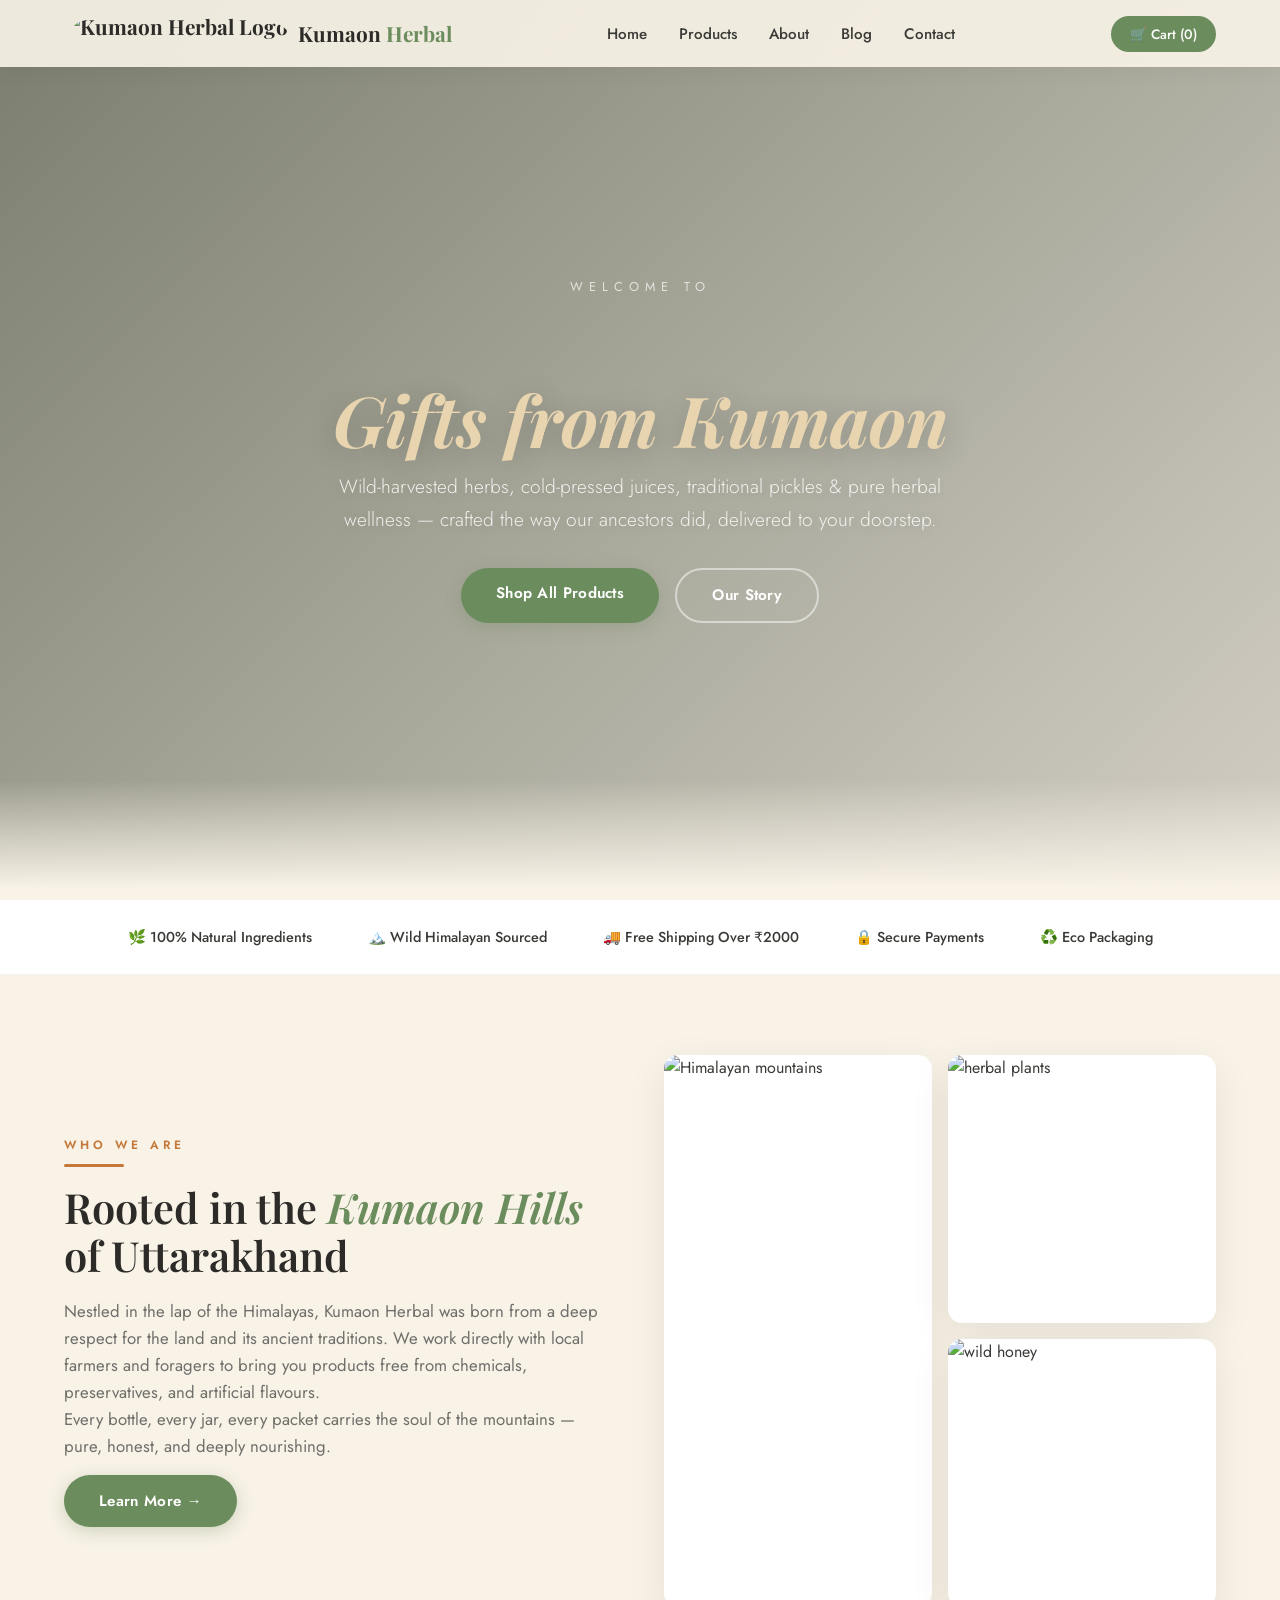
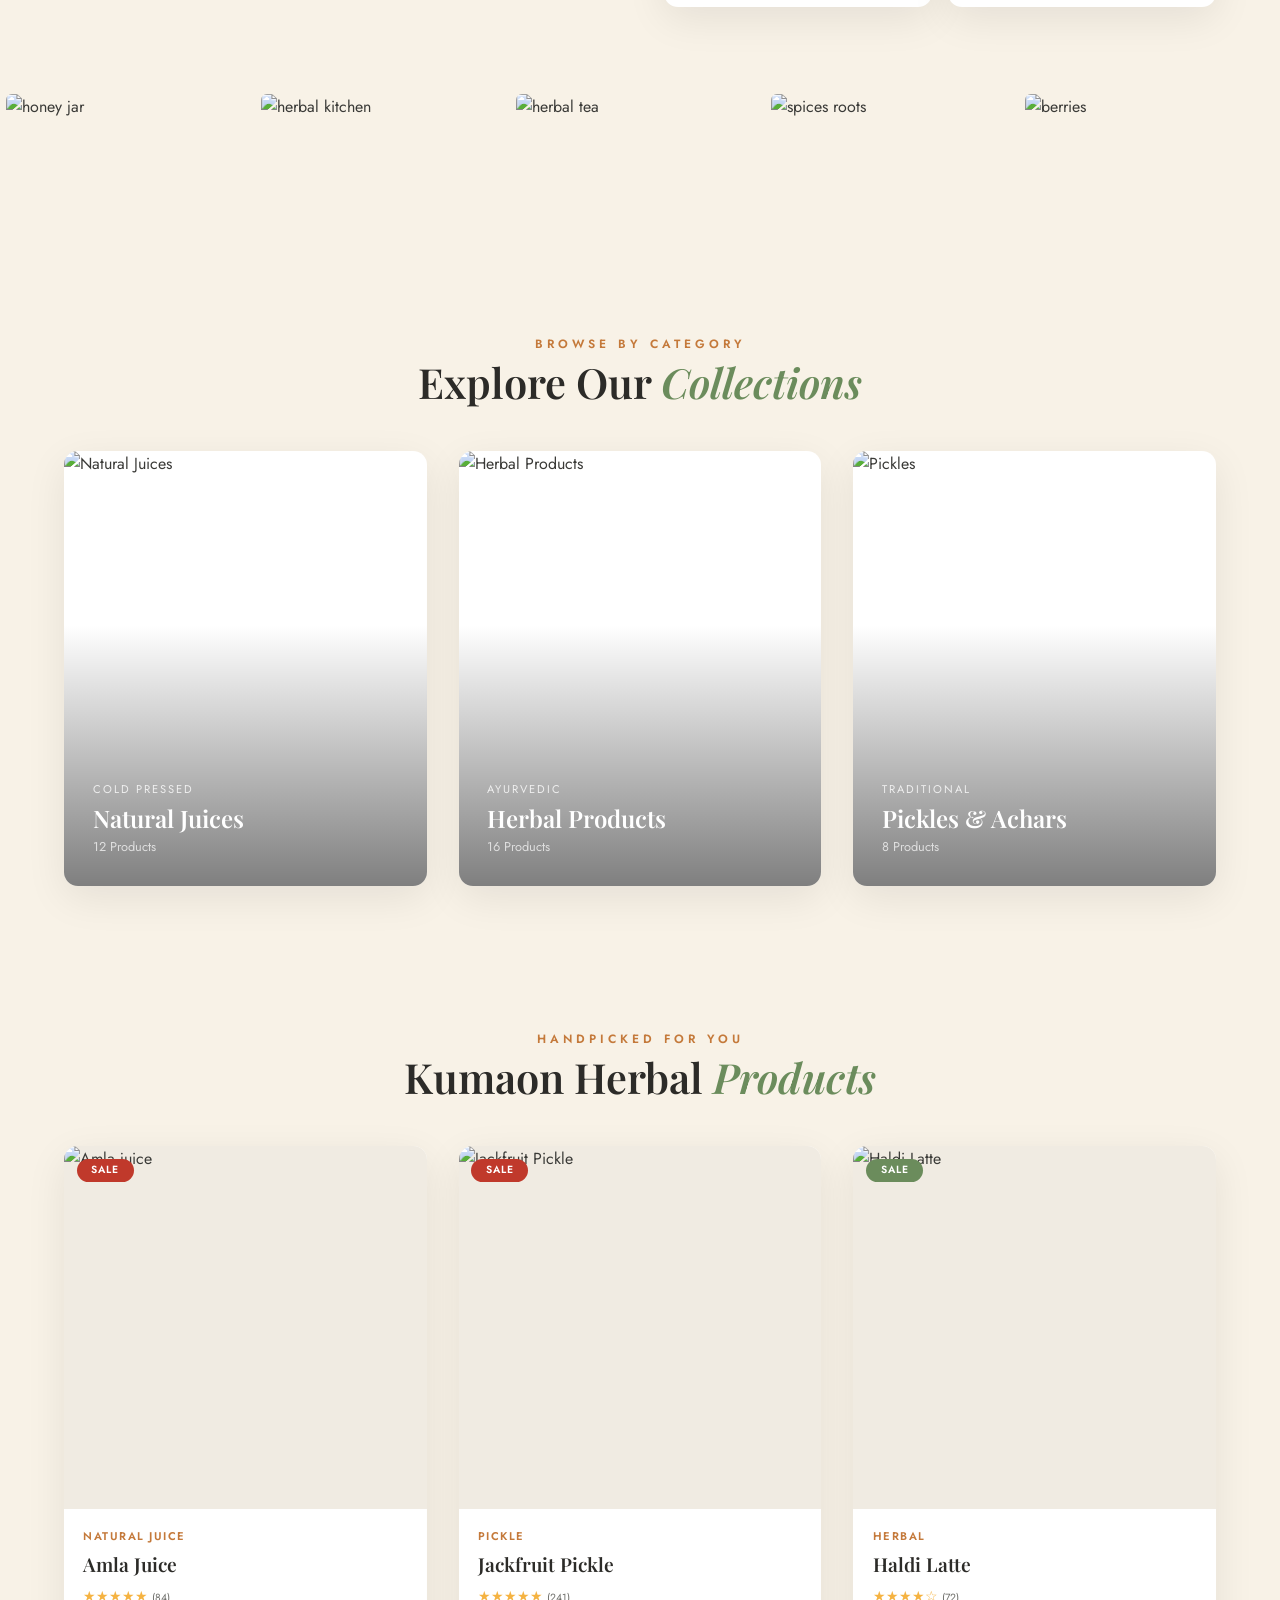
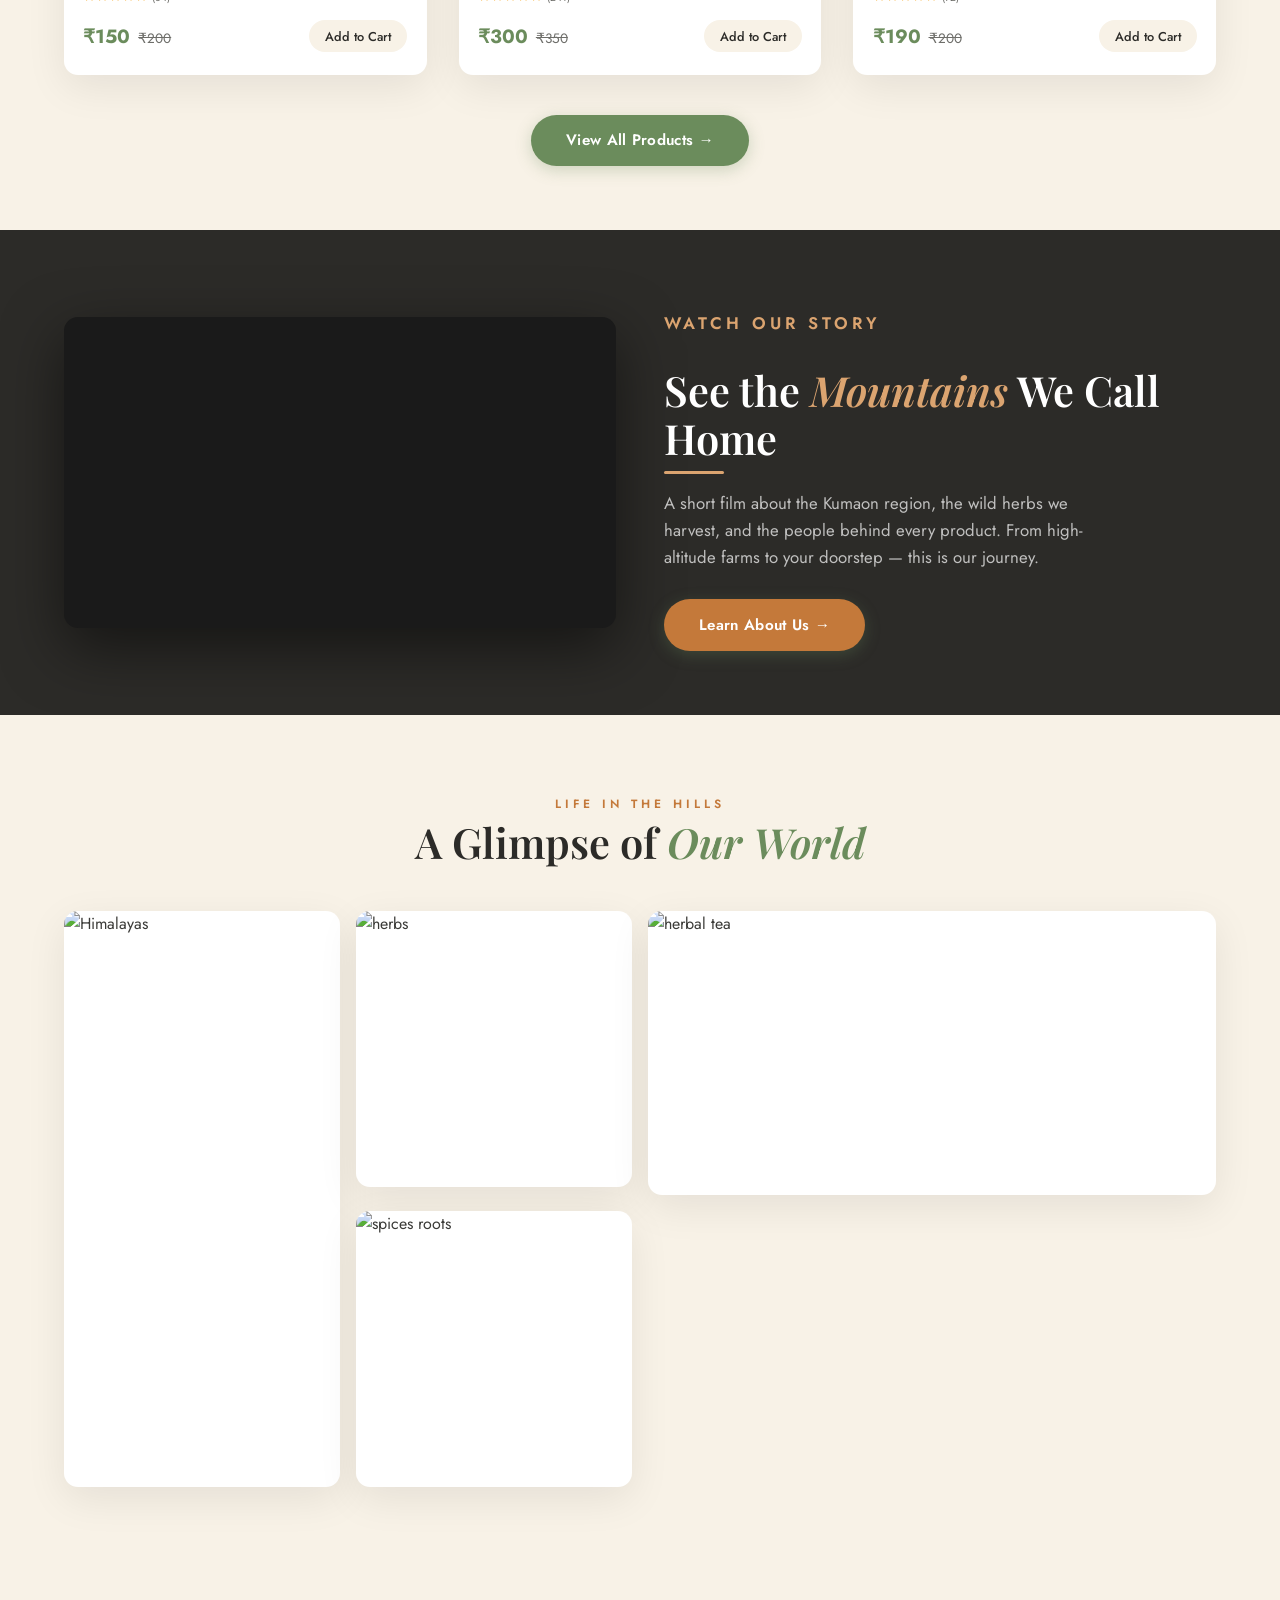
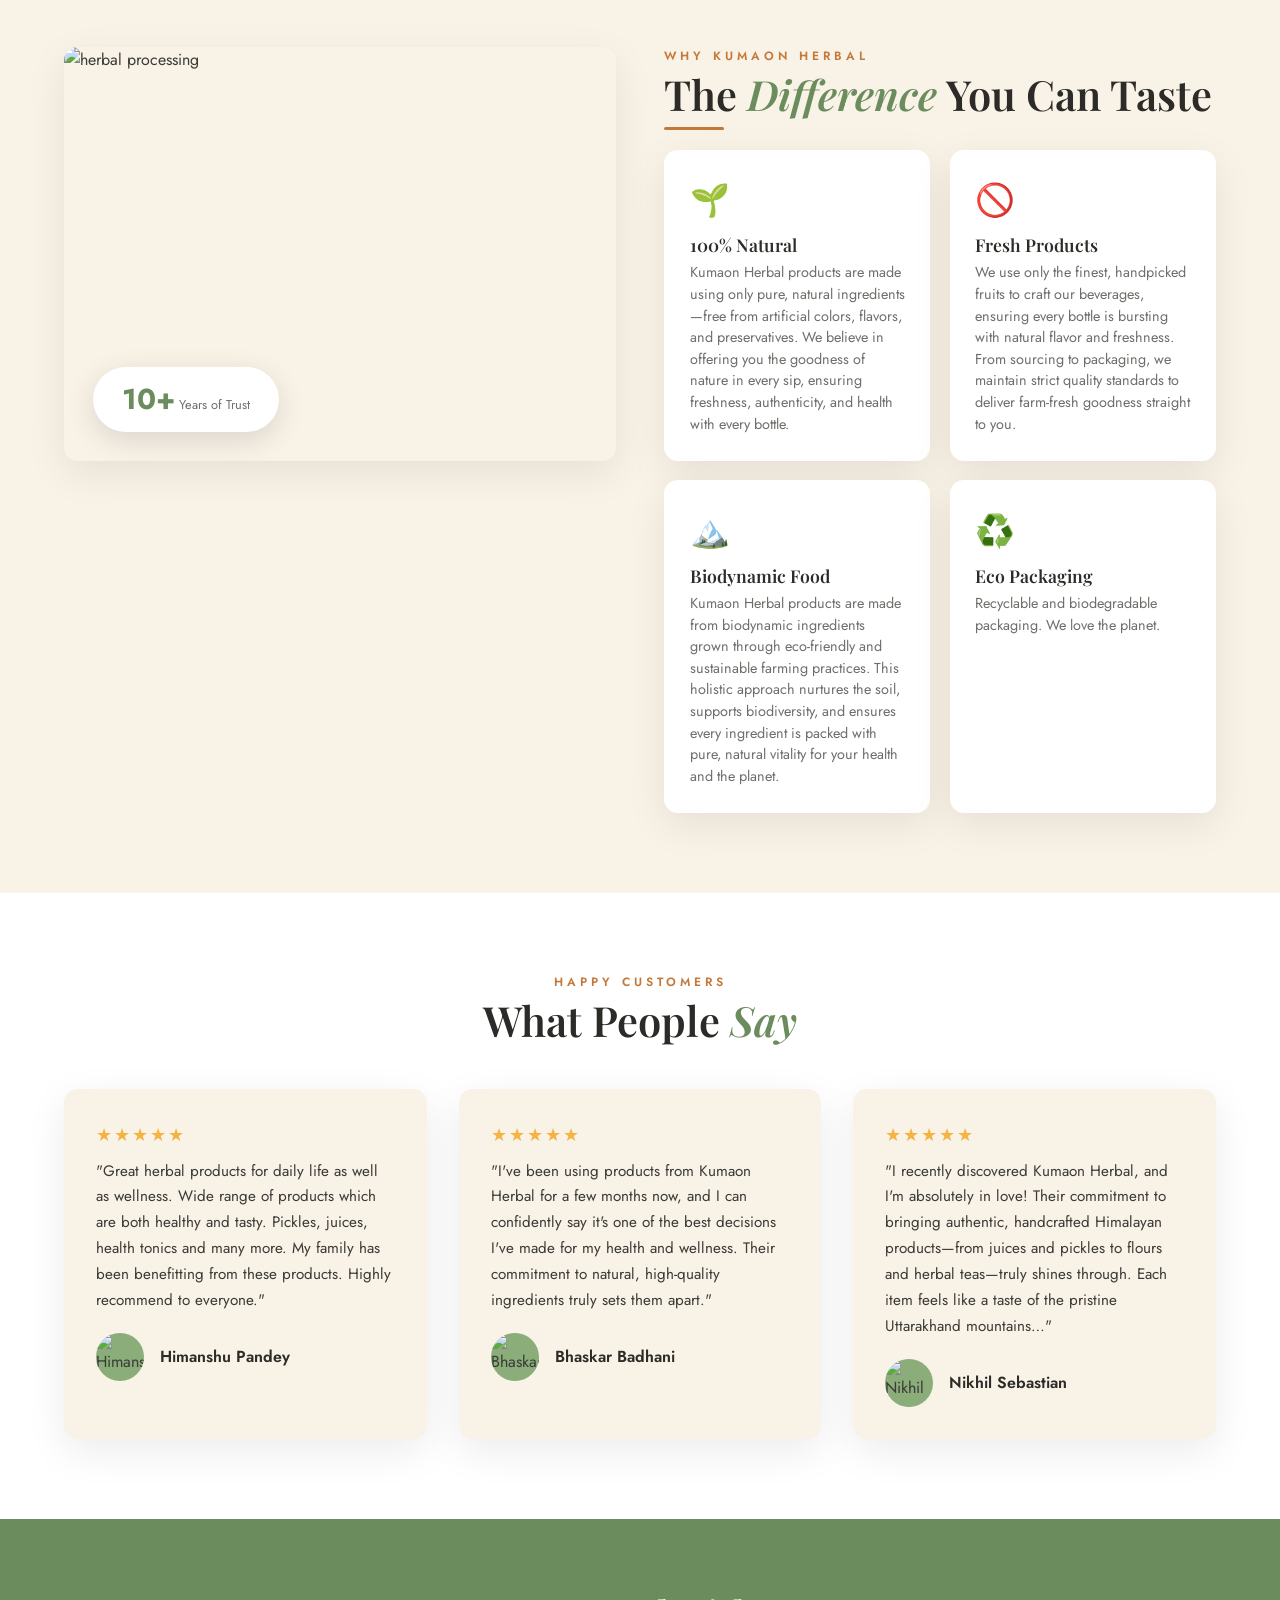
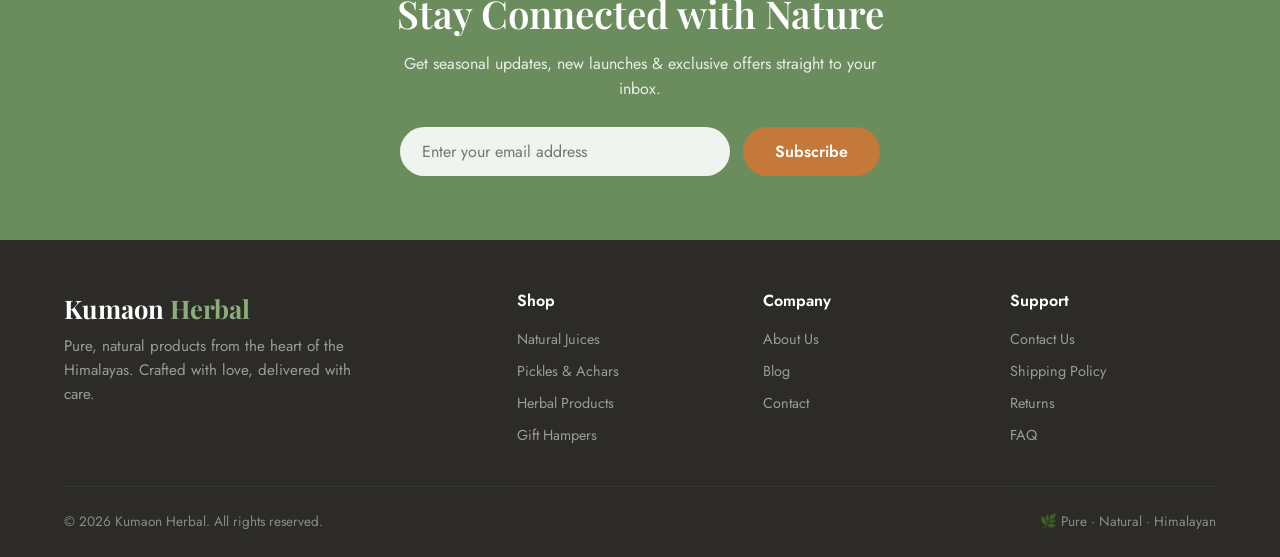
==== index.html @ f95821f0 "Update index.html" ====
<!DOCTYPE html>
<html lang="en">
<head>
    <meta charset="UTF-8" />
    <meta name="viewport" content="width=device-width, initial-scale=1.0" />
    <title>Home – Kumaon Herbal</title>
    <link href="https://fonts.googleapis.com/css2?family=Playfair+Display:ital,wght@0,400;0,600;0,700;1,400;1,600&family=Jost:wght@300;400;500;600;700&display=swap" rel="stylesheet" />

    <style>
        /* ===== RESET & BASE ===== */
        *,
        *::before,
        *::after {
            margin: 0;
            padding: 0;
            box-sizing: border-box;
        }

        :root {
            --cream: #f8f2e7;
            --sage: #6b8c5c;
            --sage-light: #8aad7a;
            --amber: #c4793a;
            --amber-light: #dba470;
            --dark: #2c2b28;
            --text: #3a3a37;
            --text-light: #6e6e6a;
            --white: #ffffff;
            --shadow: 0 12px 40px rgba(0, 0, 0, 0.08);
            --radius: 14px;
            --transition: 0.35s cubic-bezier(0.25, 0.46, 0.45, 0.94);
        }

        html {
            scroll-behavior: smooth;
        }

        body {
            font-family: 'Jost', sans-serif;
            background-color: var(--cream);
            color: var(--text);
            line-height: 1.6;
        }

        img {
            max-width: 100%;
            display: block;
        }

        a {
            text-decoration: none;
            color: inherit;
        }

        ul {
            list-style: none;
        }

        /* ===== BUTTONS ===== */
        .btn-primary {
            display: inline-block;
            background: var(--sage);
            color: var(--white);
            padding: 0.85rem 2.2rem;
            border-radius: 50px;
            font-weight: 600;
            font-size: 0.95rem;
            letter-spacing: 0.3px;
            border: none;
            cursor: pointer;
            transition: var(--transition);
            box-shadow: 0 4px 16px rgba(107, 140, 92, 0.3);
        }
        .btn-primary:hover {
            background: var(--sage-light);
            transform: translateY(-2px);
            box-shadow: 0 8px 28px rgba(107, 140, 92, 0.35);
        }

        .btn-outline {
            display: inline-block;
            background: transparent;
            color: var(--white);
            padding: 0.85rem 2.2rem;
            border-radius: 50px;
            font-weight: 600;
            font-size: 0.95rem;
            letter-spacing: 0.3px;
            border: 2px solid rgba(255, 255, 255, 0.5);
            cursor: pointer;
            transition: var(--transition);
        }
        .btn-outline:hover {
            background: var(--white);
            color: var(--dark);
            border-color: var(--white);
            transform: translateY(-2px);
        }

        /* ===== SECTION HELPERS ===== */
        .sec-center {
            text-align: center;
            margin-bottom: 2.8rem;
        }

        .sec-label {
            font-size: 0.75rem;
            text-transform: uppercase;
            letter-spacing: 4px;
            color: var(--amber);
            font-weight: 600;
            margin-bottom: 0.25rem;
        }

        .sec-title {
            font-family: 'Playfair Display', serif;
            font-size: 2.6rem;
            font-weight: 600;
            color: var(--dark);
            line-height: 1.15;
        }
        .sec-title em {
            font-style: italic;
            color: var(--sage);
        }

        .sec-div {
            width: 60px;
            height: 3px;
            background: var(--amber);
            margin: 0.6rem 0 1rem 0;
            border-radius: 4px;
        }

        /* ===== NAVBAR ===== */
        #navbar {
            position: fixed;
            top: 0;
            left: 0;
            width: 100%;
            z-index: 1000;
            display: flex;
            align-items: center;
            justify-content: space-between;
            padding: 0.6rem 5%;
            background: rgba(248, 242, 231, 0.92);
            backdrop-filter: blur(16px);
            box-shadow: 0 2px 24px rgba(0, 0, 0, 0.05);
            transition: var(--transition);
        }
        #navbar.scrolled {
            background: rgba(248, 242, 231, 0.98);
            box-shadow: 0 4px 32px rgba(0, 0, 0, 0.08);
        }

        .nav-logo {
            display: flex;
            align-items: center;
            gap: 0.6rem;
            font-family: 'Playfair Display', serif;
            font-size: 1.3rem;
            font-weight: 700;
            color: var(--dark);
        }
        .nav-logo img {
            height: 48px;
            width: auto;
            border-radius: 50%;
            object-fit: cover;
        }
        .nav-logo span span {
            color: var(--sage);
        }

        .nav-links {
            display: flex;
            gap: 2rem;
            align-items: center;
        }
        .nav-links a {
            font-weight: 500;
            font-size: 0.95rem;
            color: var(--text);
            transition: var(--transition);
            position: relative;
        }
        .nav-links a::after {
            content: '';
            position: absolute;
            bottom: -4px;
            left: 0;
            width: 0;
            height: 2px;
            background: var(--sage);
            transition: var(--transition);
        }
        .nav-links a:hover::after {
            width: 100%;
        }
        .nav-links a:hover {
            color: var(--sage);
        }

        .nav-actions {
            display: flex;
            align-items: center;
            gap: 1.2rem;
        }

        .nav-cart {
            background: var(--sage);
            color: var(--white);
            border: none;
            padding: 0.5rem 1.2rem;
            border-radius: 50px;
            font-weight: 500;
            font-size: 0.85rem;
            cursor: pointer;
            transition: var(--transition);
            font-family: 'Jost', sans-serif;
        }
        .nav-cart:hover {
            background: var(--sage-light);
            transform: scale(1.02);
        }

        .hamburger {
            display: none;
            flex-direction: column;
            gap: 5px;
            cursor: pointer;
        }
        .hamburger span {
            width: 26px;
            height: 2.5px;
            background: var(--dark);
            border-radius: 4px;
            transition: var(--transition);
        }
        .hamburger.active span:nth-child(1) {
            transform: rotate(45deg) translate(5px, 5px);
        }
        .hamburger.active span:nth-child(2) {
            opacity: 0;
        }
        .hamburger.active span:nth-child(3) {
            transform: rotate(-45deg) translate(5px, -5px);
        }

        /* ===== VIDEO HERO ===== */
        .video-hero {
            position: relative;
            width: 100%;
            height: 100vh;
            min-height: 600px;
            overflow: hidden;
            display: flex;
            align-items: center;
            justify-content: center;
            margin-top: 0;
        }

        .hero-video {
            position: absolute;
            top: 50%;
            left: 50%;
            min-width: 100%;
            min-height: 100%;
            width: auto;
            height: auto;
            transform: translate(-50%, -50%);
            object-fit: cover;
            z-index: 0;
        }

        .video-hero .overlay {
            position: absolute;
            inset: 0;
            background: linear-gradient(135deg, rgba(20, 30, 10, 0.55) 0%, rgba(10, 20, 5, 0.30) 60%, rgba(0, 0, 0, 0.15) 100%);
            z-index: 1;
        }

        .fade-bottom {
            position: absolute;
            bottom: 0;
            left: 0;
            width: 100%;
            height: 120px;
            background: linear-gradient(to top, var(--cream) 10%, transparent);
            z-index: 2;
        }

        .hero-content {
            position: relative;
            z-index: 3;
            max-width: 820px;
            padding: 0 2rem;
            text-align: center;
            color: var(--white);
            animation: heroFade 1.2s ease-out;
        }
        @keyframes heroFade {
            0% {
                opacity: 0;
                transform: translateY(30px);
            }
            100% {
                opacity: 1;
                transform: translateY(0);
            }
        }

        .hero-eyebrow {
            font-size: 0.8rem;
            text-transform: uppercase;
            letter-spacing: 6px;
            color: rgba(255, 255, 255, 0.7);
            margin-bottom: 0.5rem;
        }

        .hero-title {
            font-family: 'Playfair Display', serif;
            font-size: 4.4rem;
            font-weight: 700;
            line-height: 1.08;
            margin-bottom: 0.5rem;
            text-shadow: 0 4px 30px rgba(0, 0, 0, 0.2);
        }
        .hero-title em {
            font-style: italic;
            color: #e8d5b0;
        }

        .hero-subtitle {
            font-size: 1.2rem;
            font-weight: 300;
            max-width: 620px;
            margin: 0.8rem auto 2rem;
            color: rgba(255, 255, 255, 0.85);
            line-height: 1.7;
            text-shadow: 0 2px 16px rgba(0, 0, 0, 0.15);
        }

        .hero-btns {
            display: flex;
            gap: 1rem;
            justify-content: center;
            flex-wrap: wrap;
        }

        /* ===== TRUST STRIP ===== */
        .trust-strip {
            display: flex;
            justify-content: center;
            flex-wrap: wrap;
            gap: 2rem 3.5rem;
            padding: 1.6rem 5%;
            background: var(--white);
            border-bottom: 1px solid rgba(0, 0, 0, 0.04);
            font-weight: 500;
            color: var(--text);
            font-size: 0.9rem;
        }
        .trust-item {
            display: flex;
            align-items: center;
            gap: 0.4rem;
        }

        /* ===== INTRO ===== */
        .intro-section {
            display: grid;
            grid-template-columns: 1fr 1fr;
            gap: 3rem;
            padding: 5rem 5%;
            max-width: 1280px;
            margin: 0 auto;
            align-items: center;
        }

        .intro-body {
            font-size: 1.05rem;
            color: var(--text-light);
            max-width: 540px;
        }

        .intro-img-grid {
            display: grid;
            grid-template-columns: 1fr 1fr;
            gap: 1rem;
        }
        .intro-tile {
            border-radius: var(--radius);
            overflow: hidden;
            background: var(--white);
            box-shadow: var(--shadow);
            aspect-ratio: 1/1;
        }
        .intro-tile img {
            width: 100%;
            height: 100%;
            object-fit: cover;
            transition: var(--transition);
        }
        .intro-tile img:hover {
            transform: scale(1.03);
        }
        .intro-tile.tall {
            grid-row: span 2;
            aspect-ratio: auto;
        }
        .intro-tile.tall img {
            object-fit: cover;
        }

        /* ===== PHOTO STRIP ===== */
        .photo-strip {
            display: grid;
            grid-template-columns: repeat(5, 1fr);
            gap: 0.4rem;
            padding: 0.4rem 0.4rem;
            background: var(--cream);
        }
        .ps-item {
            aspect-ratio: 16/10;
            overflow: hidden;
            border-radius: 6px;
        }
        .ps-item img {
            width: 100%;
            height: 100%;
            object-fit: cover;
            transition: var(--transition);
        }
        .ps-item img:hover {
            transform: scale(1.04);
        }

        /* ===== CATEGORIES ===== */
        .categories {
            padding: 5rem 5%;
            max-width: 1280px;
            margin: 0 auto;
        }

        .cat-grid {
            display: grid;
            grid-template-columns: repeat(auto-fit, minmax(240px, 1fr));
            gap: 2rem;
            margin-top: 1.5rem;
        }

        .cat-card {
            position: relative;
            border-radius: var(--radius);
            overflow: hidden;
            aspect-ratio: 1/1.2;
            background: var(--white);
            box-shadow: var(--shadow);
            transition: var(--transition);
            display: block;
        }
        .cat-card:hover {
            transform: translateY(-8px);
            box-shadow: 0 20px 50px rgba(0, 0, 0, 0.12);
        }
        .cat-card img {
            width: 100%;
            height: 100%;
            object-fit: cover;
            transition: var(--transition);
        }
        .cat-card:hover img {
            transform: scale(1.04);
        }

        .cat-ov {
            position: absolute;
            inset: 0;
            background: linear-gradient(to top, rgba(0, 0, 0, 0.5) 0%, transparent 60%);
        }

        .cat-body {
            position: absolute;
            bottom: 1.8rem;
            left: 1.8rem;
            color: var(--white);
            z-index: 2;
        }
        .cat-label {
            font-size: 0.7rem;
            text-transform: uppercase;
            letter-spacing: 2px;
            opacity: 0.8;
        }
        .cat-name {
            font-family: 'Playfair Display', serif;
            font-size: 1.5rem;
            font-weight: 600;
        }
        .cat-count {
            font-size: 0.8rem;
            opacity: 0.7;
        }
        .cat-arrow {
            position: absolute;
            top: 1.5rem;
            right: 1.5rem;
            font-size: 1.8rem;
            color: var(--white);
            opacity: 0.6;
            transition: var(--transition);
            z-index: 2;
        }
        .cat-card:hover .cat-arrow {
            opacity: 1;
            transform: translateX(6px);
        }

        /* ===== FEATURED PRODUCTS ===== */
        .featured {
            padding: 4rem 5%;
            max-width: 1280px;
            margin: 0 auto;
        }

        .products-row {
            display: grid;
            grid-template-columns: repeat(auto-fit, minmax(240px, 1fr));
            gap: 2rem;
        }

        .pcard {
            background: var(--white);
            border-radius: var(--radius);
            overflow: hidden;
            box-shadow: var(--shadow);
            transition: var(--transition);
        }
        .pcard:hover {
            transform: translateY(-6px);
            box-shadow: 0 18px 44px rgba(0, 0, 0, 0.10);
        }

        .pcard-img {
            position: relative;
            aspect-ratio: 1/1;
            overflow: hidden;
            background: #f0ebe2;
        }
        .pcard-img img {
            width: 100%;
            height: 100%;
            object-fit: cover;
            transition: var(--transition);
        }
        .pcard:hover .pcard-img img {
            transform: scale(1.04);
        }

        .pbadge {
            position: absolute;
            top: 0.8rem;
            left: 0.8rem;
            background: var(--amber);
            color: var(--white);
            font-size: 0.65rem;
            font-weight: 600;
            padding: 0.2rem 0.9rem;
            border-radius: 50px;
            text-transform: uppercase;
            letter-spacing: 1px;
        }
        .pbadge-pop {
            background: #c0392b;
        }
        .pbadge-new {
            background: var(--sage);
        }

        .pcard-body {
            padding: 1.2rem 1.2rem 1.4rem;
        }
        .pcat {
            font-size: 0.7rem;
            text-transform: uppercase;
            letter-spacing: 1.5px;
            color: var(--amber);
            font-weight: 600;
        }
        .ptitle {
            font-family: 'Playfair Display', serif;
            font-size: 1.2rem;
            font-weight: 600;
            margin: 0.2rem 0 0.3rem;
            color: var(--dark);
        }
        .pstars {
            font-size: 0.9rem;
            color: #f5b342;
        }
        .pfoot {
            display: flex;
            align-items: center;
            justify-content: space-between;
            margin-top: 0.8rem;
        }
        .pprice {
            font-weight: 700;
            font-size: 1.2rem;
            color: var(--sage);
        }
        .pprice-old {
            font-size: 0.85rem;
            color: var(--text-light);
            text-decoration: line-through;
            margin-left: 0.5rem;
        }
        .padd {
            background: var(--cream);
            border: none;
            padding: 0.4rem 1rem;
            border-radius: 50px;
            font-weight: 500;
            font-size: 0.8rem;
            cursor: pointer;
            transition: var(--transition);
            font-family: 'Jost', sans-serif;
            color: var(--dark);
        }
        .padd:hover {
            background: var(--sage);
            color: var(--white);
        }

        /* ===== VIDEO SHOWCASE ===== */
        .video-showcase {
            background: var(--dark);
            color: var(--white);
            padding: 4rem 5%;
        }
        .vs-grid {
            display: grid;
            grid-template-columns: 1fr 1fr;
            gap: 3rem;
            max-width: 1280px;
            margin: 0 auto;
            align-items: center;
        }
        .vs-video-wrap {
            border-radius: var(--radius);
            overflow: hidden;
            box-shadow: 0 20px 60px rgba(0, 0, 0, 0.5);
            aspect-ratio: 16/9;
            background: #1a1a1a;
        }
        .vs-video-wrap video {
            width: 100%;
            height: 100%;
            object-fit: cover;
        }
        .vs-content .sec-label {
            color: var(--amber-light);
        }
        .vs-content .sec-title {
            color: var(--white);
        }
        .vs-content .sec-title em {
            color: var(--amber-light);
        }
        .vs-content .sec-div {
            background: var(--amber-light);
        }
        .vs-content p {
            color: rgba(255, 255, 255, 0.7);
            max-width: 460px;
            font-size: 1.05rem;
            margin: 1rem 0 1.8rem;
        }

        /* ===== GALLERY ===== */
        .gallery-section {
            padding: 5rem 5%;
            max-width: 1280px;
            margin: 0 auto;
        }
        .gal-grid {
            display: grid;
            grid-template-columns: repeat(4, 1fr);
            gap: 1rem;
            margin-top: 2rem;
        }
        .gal-item {
            border-radius: var(--radius);
            overflow: hidden;
            aspect-ratio: 1/1;
            background: var(--white);
            box-shadow: var(--shadow);
        }
        .gal-item img {
            width: 100%;
            height: 100%;
            object-fit: cover;
            transition: var(--transition);
        }
        .gal-item img:hover {
            transform: scale(1.04);
        }
        .gal-item.tall {
            grid-row: span 2;
            aspect-ratio: auto;
        }
        .gal-item.wide {
            grid-column: span 2;
            aspect-ratio: 2/1;
        }

        /* ===== WHY US ===== */
        .why-section {
            display: grid;
            grid-template-columns: 1fr 1fr;
            gap: 3rem;
            padding: 5rem 5%;
            max-width: 1280px;
            margin: 0 auto;
            align-items: start;
        }
        .why-img {
            position: relative;
            border-radius: var(--radius);
            overflow: hidden;
            aspect-ratio: 4/3;
            box-shadow: var(--shadow);
        }
        .why-img img {
            width: 100%;
            height: 100%;
            object-fit: cover;
        }
        .why-badge {
            position: absolute;
            bottom: 1.8rem;
            left: 1.8rem;
            background: var(--white);
            padding: 0.6rem 1.8rem 0.6rem 1.8rem;
            border-radius: 50px;
            font-weight: 700;
            font-size: 1.8rem;
            color: var(--sage);
            box-shadow: 0 8px 30px rgba(0, 0, 0, 0.12);
            display: flex;
            align-items: baseline;
            gap: 0.3rem;
        }
        .why-badge span {
            font-size: 0.8rem;
            font-weight: 400;
            color: var(--text-light);
        }

        .why-grid {
            display: grid;
            grid-template-columns: 1fr 1fr;
            gap: 1.2rem;
            margin-top: 1.2rem;
        }
        .why-card {
            background: var(--white);
            padding: 1.6rem;
            border-radius: var(--radius);
            box-shadow: var(--shadow);
            transition: var(--transition);
        }
        .why-card:hover {
            transform: translateY(-4px);
            box-shadow: 0 16px 44px rgba(0, 0, 0, 0.08);
        }
        .why-icon {
            font-size: 2rem;
            margin-bottom: 0.3rem;
        }
        .why-card h4 {
            font-family: 'Playfair Display', serif;
            font-size: 1.1rem;
            font-weight: 600;
            color: var(--dark);
        }
        .why-card p {
            font-size: 0.9rem;
            color: var(--text-light);
            margin-top: 0.2rem;
            line-height: 1.5;
        }

        /* ===== TESTIMONIALS ===== */
        .testimonials {
            padding: 5rem 5%;
            background: var(--white);
        }
        .test-grid {
            display: grid;
            grid-template-columns: repeat(auto-fit, minmax(260px, 1fr));
            gap: 2rem;
            max-width: 1280px;
            margin: 0 auto;
        }
        .test-card {
            background: var(--cream);
            padding: 2rem;
            border-radius: var(--radius);
            box-shadow: var(--shadow);
            transition: var(--transition);
        }
        .test-card:hover {
            transform: translateY(-4px);
        }
        .test-stars {
            color: #f5b342;
            font-size: 1.1rem;
            letter-spacing: 2px;
        }
        .test-text {
            font-size: 0.95rem;
            color: var(--text);
            margin: 0.6rem 0 1.2rem;
            line-height: 1.7;
        }
        .test-author {
            display: flex;
            align-items: center;
            gap: 1rem;
        }
        .test-avatar {
            width: 48px;
            height: 48px;
            border-radius: 50%;
            overflow: hidden;
            background: var(--sage-light);
            flex-shrink: 0;
        }
        .test-avatar img {
            width: 100%;
            height: 100%;
            object-fit: cover;
        }
        .test-name {
            font-weight: 600;
            color: var(--dark);
        }

        /* ===== NEWSLETTER ===== */
        .newsletter {
            background: var(--sage);
            color: var(--white);
            padding: 4rem 5%;
            text-align: center;
        }
        .newsletter h2 {
            font-family: 'Playfair Display', serif;
            font-size: 2.4rem;
            font-weight: 600;
        }
        .newsletter p {
            opacity: 0.85;
            max-width: 480px;
            margin: 0.4rem auto 1.6rem;
        }
        .nl-form {
            display: flex;
            justify-content: center;
            gap: 0.8rem;
            flex-wrap: wrap;
            max-width: 480px;
            margin: 0 auto;
        }
        .nl-form input {
            flex: 1;
            min-width: 200px;
            padding: 0.8rem 1.4rem;
            border: none;
            border-radius: 50px;
            font-size: 1rem;
            font-family: 'Jost', sans-serif;
            outline: none;
            background: rgba(255, 255, 255, 0.9);
        }
        .nl-form input:focus {
            background: var(--white);
        }
        .nl-form button {
            background: var(--amber);
            border: none;
            padding: 0.8rem 2rem;
            border-radius: 50px;
            font-weight: 600;
            font-size: 1rem;
            color: var(--white);
            cursor: pointer;
            transition: var(--transition);
            font-family: 'Jost', sans-serif;
        }
        .nl-form button:hover {
            background: var(--amber-light);
            transform: scale(1.02);
        }

        /* ===== FOOTER ===== */
        footer {
            background: var(--dark);
            color: rgba(255, 255, 255, 0.75);
            padding: 3rem 5% 1.5rem;
        }
        .footer-grid {
            display: grid;
            grid-template-columns: 2fr 1fr 1fr 1fr;
            gap: 2.5rem;
            max-width: 1280px;
            margin: 0 auto;
        }
        .footer-brand .f-logo {
            font-family: 'Playfair Display', serif;
            font-size: 1.6rem;
            font-weight: 700;
            color: var(--white);
        }
        .footer-brand .f-logo span {
            color: var(--sage-light);
        }
        .footer-brand p {
            font-size: 0.95rem;
            max-width: 300px;
            margin-top: 0.3rem;
            opacity: 0.7;
        }
        .footer-col h5 {
            font-weight: 600;
            color: var(--white);
            margin-bottom: 0.8rem;
            font-size: 1rem;
        }
        .footer-col ul li {
            margin-bottom: 0.4rem;
        }
        .footer-col ul li a {
            opacity: 0.7;
            transition: var(--transition);
            font-size: 0.9rem;
        }
        .footer-col ul li a:hover {
            opacity: 1;
            color: var(--sage-light);
        }
        .footer-bottom {
            border-top: 1px solid rgba(255, 255, 255, 0.08);
            margin-top: 2rem;
            padding-top: 1.5rem;
            display: flex;
            justify-content: space-between;
            flex-wrap: wrap;
            gap: 0.5rem;
            font-size: 0.85rem;
            opacity: 0.6;
            max-width: 1280px;
            margin-left: auto;
            margin-right: auto;
        }

        /* ===== RESPONSIVE ===== */
        @media (max-width: 1024px) {
            .intro-section {
                grid-template-columns: 1fr;
            }
            .intro-body {
                max-width: 100%;
            }
            .why-section {
                grid-template-columns: 1fr;
            }
            .why-grid {
                grid-template-columns: 1fr 1fr;
            }
            .vs-grid {
                grid-template-columns: 1fr;
            }
            .footer-grid {
                grid-template-columns: 1fr 1fr;
            }
            .gal-grid {
                grid-template-columns: repeat(2, 1fr);
            }
            .gal-item.wide {
                grid-column: span 1;
                aspect-ratio: 1/1;
            }
            .gal-item.tall {
                grid-row: span 1;
                aspect-ratio: 1/1;
            }
        }

        @media (max-width: 768px) {
            .nav-links {
                position: fixed;
                top: 0;
                right: -100%;
                width: 70%;
                max-width: 300px;
                height: 100vh;
                background: var(--cream);
                flex-direction: column;
                justify-content: center;
                gap: 1.8rem;
                padding: 2rem;
                box-shadow: -8px 0 40px rgba(0, 0, 0, 0.08);
                transition: var(--transition);
                backdrop-filter: blur(20px);
                background: rgba(248, 242, 231, 0.98);
            }
            .nav-links.open {
                right: 0;
            }
            .hamburger {
                display: flex;
            }

            .hero-title {
                font-size: 2.8rem;
            }
            .hero-subtitle {
                font-size: 1rem;
            }

            .photo-strip {
                grid-template-columns: repeat(3, 1fr);
            }
            .ps-item:nth-child(4),
            .ps-item:nth-child(5) {
                display: none;
            }

            .cat-grid {
                grid-template-columns: 1fr 1fr;
            }
            .products-row {
                grid-template-columns: 1fr 1fr;
            }
            .why-grid {
                grid-template-columns: 1fr;
            }
            .footer-grid {
                grid-template-columns: 1fr;
                gap: 1.5rem;
            }
            .footer-bottom {
                flex-direction: column;
                text-align: center;
            }
            .sec-title {
                font-size: 2rem;
            }
            .newsletter h2 {
                font-size: 1.8rem;
            }
        }

        @media (max-width: 480px) {
            .cat-grid {
                grid-template-columns: 1fr;
            }
            .products-row {
                grid-template-columns: 1fr;
            }
            .hero-title {
                font-size: 2.2rem;
            }
            .hero-btns {
                flex-direction: column;
                align-items: center;
            }
            .btn-primary,
            .btn-outline {
                width: 100%;
                text-align: center;
            }
            .intro-img-grid {
                grid-template-columns: 1fr 1fr;
            }
            .intro-tile.tall {
                grid-row: span 1;
            }
            .gal-grid {
                grid-template-columns: 1fr 1fr;
            }
            .why-badge {
                font-size: 1.2rem;
                padding: 0.4rem 1.2rem;
                bottom: 1rem;
                left: 1rem;
            }
            .why-badge span {
                font-size: 0.65rem;
            }
        }
    </style>
</head>

<body>

    <!-- ====== NAVBAR ====== -->
    <nav id="navbar">
        <a href="index.html" class="nav-logo">
            <!-- Replace src with your actual logo file -->
            <img src="https://picsum.photos/seed/logo/96/96" alt="Kumaon Herbal Logo" />
            <span>Kumaon <span>Herbal</span></span>
        </a>

        <ul class="nav-links" id="navLinks">
            <li><a href="index.html">Home</a></li>
            <li><a href="product.html">Products</a></li>
            <li><a href="about.html">About</a></li>
            <li><a href="blog.html">Blog</a></li>
            <li><a href="contact.html">Contact</a></li>
        </ul>

        <div class="nav-actions">
            <button class="nav-cart" id="cartBtn">🛒 Cart (0)</button>
            <div class="hamburger" id="hamburger">
                <span></span>
                <span></span>
                <span></span>
            </div>
        </div>
    </nav>

    <!-- ====== VIDEO HERO ====== -->
    <section class="video-hero">
        <video autoplay muted loop playsinline class="hero-video">
            <!-- Replaced with a reliable, freely available nature video -->
            <source src="https://commondatastorage.googleapis.com/gtv-videos-bucket/sample/BigBuckBunny.mp4" type="video/mp4" />
            Your browser does not support the video tag.
        </video>
        <div class="overlay"></div>
        <div class="hero-content">
            <p class="hero-eyebrow">Welcome to</p>
            <h1 class="hero-title"><br /><em>Gifts from Kumaon</em></h1>
            <p class="hero-subtitle">Wild-harvested herbs, cold-pressed juices, traditional pickles &amp; pure herbal wellness — crafted the way our ancestors did, delivered to your doorstep.</p>
            <div class="hero-btns">
                <a href="product.html" class="btn-primary">Shop All Products</a>
                <a href="about.html" class="btn-outline">Our Story</a>
            </div>
        </div>
        <div class="fade-bottom"></div>
    </section>

    <!-- ====== TRUST STRIP ====== -->
    <div class="trust-strip">
        <span class="trust-item">🌿 100% Natural Ingredients</span>
        <span class="trust-item">🏔️ Wild Himalayan Sourced</span>
        <span class="trust-item">🚚 Free Shipping Over ₹2000</span>
        <span class="trust-item">🔒 Secure Payments</span>
        <span class="trust-item">♻️ Eco Packaging</span>
    </div>

    <!-- ====== INTRO ====== -->
    <section class="intro-section" id="about">
        <div>
            <p class="sec-label">Who We Are</p>
            <div class="sec-div"></div>
            <h2 class="sec-title">Rooted in the <em>Kumaon Hills</em> of Uttarakhand</h2>
            <p class="intro-body" style="margin-top:1.2rem">Nestled in the lap of the Himalayas, Kumaon Herbal was born from a deep respect for the land and its ancient traditions. We work directly with local farmers and foragers to bring you products free from chemicals, preservatives, and artificial flavours.</p>
            <p class="intro-body">Every bottle, every jar, every packet carries the soul of the mountains — pure, honest, and deeply nourishing.</p>
            <a href="about.html" class="btn-primary" style="margin-top:1rem">Learn More →</a>
        </div>
        <div class="intro-img-grid">
            <div class="intro-tile tall"><img src="https://picsum.photos/seed/mountain/600/800" alt="Himalayan mountains" /></div>
            <div class="intro-tile"><img src="https://picsum.photos/seed/herb1/400/400" alt="herbal plants" /></div>
            <div class="intro-tile"><img src="https://picsum.photos/seed/honey/400/400" alt="wild honey" /></div>
        </div>
    </section>

    <!-- ====== PHOTO STRIP ====== -->
    <div class="photo-strip">
        <div class="ps-item"><img src="https://picsum.photos/seed/honeyjar/400/250" alt="honey jar" /></div>
        <div class="ps-item"><img src="https://picsum.photos/seed/kitchen/400/250" alt="herbal kitchen" /></div>
        <div class="ps-item"><img src="https://picsum.photos/seed/tea/400/250" alt="herbal tea" /></div>
        <div class="ps-item"><img src="https://picsum.photos/seed/spices/400/250" alt="spices roots" /></div>
        <div class="ps-item"><img src="https://picsum.photos/seed/berries/400/250" alt="berries" /></div>
    </div>

    <!-- ====== CATEGORIES ====== -->
    <section class="categories">
        <div class="sec-center">
            <p class="sec-label">Browse By Category</p>
            <h2 class="sec-title">Explore Our <em>Collections</em></h2>
        </div>
        <div class="cat-grid">
            <a href="product.html" class="cat-card">
                <img src="https://picsum.photos/seed/juice/400/500" alt="Natural Juices" />
                <div class="cat-ov"></div>
                <div class="cat-arrow">→</div>
                <div class="cat-body">
                    <p class="cat-label">Cold Pressed</p>
                    <h3 class="cat-name">Natural Juices</h3>
                    <p class="cat-count">12 Products</p>
                </div>
            </a>

            <a href="product.html" class="cat-card">
                <img src="https://picsum.photos/seed/herbal/400/500" alt="Herbal Products" />
                <div class="cat-ov"></div>
                <div class="cat-arrow">→</div>
                <div class="cat-body">
                    <p class="cat-label">Ayurvedic</p>
                    <h3 class="cat-name">Herbal Products</h3>
                    <p class="cat-count">16 Products</p>
                </div>
            </a>

            <a href="product.html" class="cat-card">
                <img src="https://picsum.photos/seed/pickle/400/500" alt="Pickles" />
                <div class="cat-ov"></div>
                <div class="cat-arrow">→</div>
                <div class="cat-body">
                    <p class="cat-label">Traditional</p>
                    <h3 class="cat-name">Pickles &amp; Achars</h3>
                    <p class="cat-count">8 Products</p>
                </div>
            </a>
        </div>
    </section>

    <!-- ====== FEATURED PRODUCTS ====== -->
    <section class="featured">
        <div class="sec-center">
            <p class="sec-label">Handpicked For You</p>
            <h2 class="sec-title">Kumaon Herbal <em>Products</em></h2>
        </div>
        <div class="products-row">
            <div class="pcard" data-id="amla-juice">
                <div class="pcard-img">
                    <span class="pbadge pbadge-pop">Sale</span>
                    <img src="https://picsum.photos/seed/amla/400/400" alt="Amla juice" />
                </div>
                <div class="pcard-body">
                    <p class="pcat">Natural Juice</p>
                    <h3 class="ptitle">Amla Juice</h3>
                    <p class="pstars">★★★★★ <span style="color:var(--text-light);font-size:.65rem">(84)</span></p>
                    <div class="pfoot">
                        <div><span class="pprice">₹150</span><span class="pprice-old">₹200</span></div>
                        <button class="padd add-to-cart">Add to Cart</button>
                    </div>
                </div>
            </div>

            <div class="pcard" data-id="jackfruit-pickle">
                <div class="pcard-img">
                    <span class="pbadge pbadge-pop">Sale</span>
                    <img src="https://picsum.photos/seed/jackfruit/400/400" alt="Jackfruit Pickle" />
                </div>
                <div class="pcard-body">
                    <p class="pcat">Pickle</p>
                    <h3 class="ptitle">Jackfruit Pickle</h3>
                    <p class="pstars">★★★★★ <span style="color:var(--text-light);font-size:.65rem">(241)</span></p>
                    <div class="pfoot">
                        <div><span class="pprice">₹300</span><span class="pprice-old">₹350</span></div>
                        <button class="padd add-to-cart">Add to Cart</button>
                    </div>
                </div>
            </div>

            <div class="pcard" data-id="haldi-latte">
                <div class="pcard-img">
                    <span class="pbadge pbadge-new">Sale</span>
                    <img src="https://picsum.photos/seed/haldi/400/400" alt="Haldi Latte" />
                </div>
                <div class="pcard-body">
                    <p class="pcat">Herbal</p>
                    <h3 class="ptitle">Haldi Latte</h3>
                    <p class="pstars">★★★★☆ <span style="color:var(--text-light);font-size:.65rem">(72)</span></p>
                    <div class="pfoot">
                        <div><span class="pprice">₹190</span><span class="pprice-old">₹200</span></div>
                        <button class="padd add-to-cart">Add to Cart</button>
                    </div>
                </div>
            </div>
        </div>
        <div style="text-align:center;margin-top:2.5rem">
            <a href="product.html" class="btn-primary">View All Products →</a>
        </div>
    </section>

    <!-- ====== VIDEO SHOWCASE ====== -->
    <section class="video-showcase">
        <div class="vs-grid">
            <div class="vs-video-wrap">
                <video autoplay muted loop playsinline>
                    <source src="https://commondatastorage.googleapis.com/gtv-videos-bucket/sample/ElephantsDream.mp4" type="video/mp4" />
                    Your browser does not support the video tag.
                </video>
            </div>
            <div class="vs-content">
                <p class="sec-label">Watch Our Story</p>
                <h2 class="sec-title">See the <em>Mountains</em> We Call Home</h2>
                <div class="sec-div"></div>
                <p>A short film about the Kumaon region, the wild herbs we harvest, and the people behind every product. From high-altitude farms to your doorstep — this is our journey.</p>
                <a href="about.html" class="btn-primary" style="background:var(--amber)">Learn About Us →</a>
            </div>
        </div>
    </section>

    <!-- ====== GALLERY ====== -->
    <section class="gallery-section">
        <div class="sec-center">
            <p class="sec-label">Life in the Hills</p>
            <h2 class="sec-title">A Glimpse of <em>Our World</em></h2>
        </div>
        <div class="gal-grid">
            <div class="gal-item tall"><img src="https://picsum.photos/seed/himalaya1/600/800" alt="Himalayas" /></div>
            <div class="gal-item"><img src="https://picsum.photos/seed/herbs1/400/400" alt="herbs" /></div>
            <div class="gal-item wide"><img src="https://picsum.photos/seed/tea2/800/400" alt="herbal tea" /></div>
            <div class="gal-item"><img src="https://picsum.photos/seed/spices2/400/400" alt="spices roots" /></div>
        </div>
    </section>

    <!-- ====== WHY US ====== -->
    <section class="why-section">
        <div class="why-img">
            <img src="https://picsum.photos/seed/processing/800/600" alt="herbal processing" />
            <div class="why-badge">10+<span>Years of Trust</span></div>
        </div>
        <div>
            <p class="sec-label">Why Kumaon Herbal</p>
            <h2 class="sec-title">The <em>Difference</em> You Can Taste</h2>
            <div class="sec-div"></div>
            <div class="why-grid">
                <div class="why-card">
                    <div class="why-icon">🌱</div>
                    <h4>100% Natural</h4>
                    <p>Kumaon Herbal products are made using only pure, natural ingredients—free from artificial colors, flavors, and preservatives. We believe in offering you the goodness of nature in every sip, ensuring freshness, authenticity, and health with every bottle.</p>
                </div>
                <div class="why-card">
                    <div class="why-icon">🚫</div>
                    <h4>Fresh Products</h4>
                    <p>We use only the finest, handpicked fruits to craft our beverages, ensuring every bottle is bursting with natural flavor and freshness. From sourcing to packaging, we maintain strict quality standards to deliver farm-fresh goodness straight to you.</p>
                </div>
                <div class="why-card">
                    <div class="why-icon">🏔️</div>
                    <h4>Biodynamic Food</h4>
                    <p>Kumaon Herbal products are made from biodynamic ingredients grown through eco-friendly and sustainable farming practices. This holistic approach nurtures the soil, supports biodiversity, and ensures every ingredient is packed with pure, natural vitality for your health and the planet.</p>
                </div>
                <div class="why-card">
                    <div class="why-icon">♻️</div>
                    <h4>Eco Packaging</h4>
                    <p>Recyclable and biodegradable packaging. We love the planet.</p>
                </div>
            </div>
        </div>
    </section>

    <!-- ====== TESTIMONIALS ====== -->
    <section class="testimonials">
        <div class="sec-center">
            <p class="sec-label">Happy Customers</p>
            <h2 class="sec-title">What People <em>Say</em></h2>
        </div>
        <div class="test-grid">
            <div class="test-card">
                <p class="test-stars">★★★★★</p>
                <p class="test-text">"Great herbal products for daily life as well as wellness. Wide range of products which are both healthy and tasty. Pickles, juices, health tonics and many more. My family has been benefitting from these products. Highly recommend to everyone."</p>
                <div class="test-author">
                    <div class="test-avatar"><img src="https://i.pravatar.cc/100?img=1" alt="Himanshu" /></div>
                    <div><p class="test-name">Himanshu Pandey</p></div>
                </div>
            </div>
            <div class="test-card">
                <p class="test-stars">★★★★★</p>
                <p class="test-text">"I've been using products from Kumaon Herbal for a few months now, and I can confidently say it's one of the best decisions I've made for my health and wellness. Their commitment to natural, high-quality ingredients truly sets them apart."</p>
                <div class="test-author">
                    <div class="test-avatar"><img src="https://i.pravatar.cc/100?img=2" alt="Bhaskar" /></div>
                    <div><p class="test-name">Bhaskar Badhani</p></div>
                </div>
            </div>
            <div class="test-card">
                <p class="test-stars">★★★★★</p>
                <p class="test-text">"I recently discovered Kumaon Herbal, and I'm absolutely in love! Their commitment to bringing authentic, handcrafted Himalayan products—from juices and pickles to flours and herbal teas—truly shines through. Each item feels like a taste of the pristine Uttarakhand mountains…"</p>
                <div class="test-author">
                    <div class="test-avatar"><img src="https://i.pravatar.cc/100?img=3" alt="Nikhil" /></div>
                    <div><p class="test-name">Nikhil Sebastian</p></div>
                </div>
            </div>
        </div>
    </section>

    <!-- ====== NEWSLETTER ====== -->
    <section class="newsletter">
        <h2>Stay Connected with Nature</h2>
        <p>Get seasonal updates, new launches &amp; exclusive offers straight to your inbox.</p>
        <div class="nl-form">
            <input type="email" id="newsletterEmail" placeholder="Enter your email address" />
            <button id="nlbtn">Subscribe</button>
        </div>
    </section>

    <!-- ====== FOOTER ====== -->
    <footer>
        <div class="footer-grid">
            <div class="footer-brand">
                <div class="f-logo">Kumaon <span>Herbal</span></div>
                <p>Pure, natural products from the heart of the Himalayas. Crafted with love, delivered with care.</p>
            </div>

            <div class="footer-col">
                <h5>Shop</h5>
                <ul>
                    <li><a href="product.html">Natural Juices</a></li>
                    <li><a href="product.html">Pickles &amp; Achars</a></li>
                    <li><a href="product.html">Herbal Products</a></li>
                    <li><a href="product.html">Gift Hampers</a></li>
                </ul>
            </div>

            <div class="footer-col">
                <h5>Company</h5>
                <ul>
                    <li><a href="about.html">About Us</a></li>
                    <li><a href="blog.html">Blog</a></li>
                    <li><a href="contact.html">Contact</a></li>
                </ul>
            </div>

            <div class="footer-col">
                <h5>Support</h5>
                <ul>
                    <li><a href="contact.html">Contact Us</a></li>
                    <li><a href="#">Shipping Policy</a></li>
                    <li><a href="#">Returns</a></li>
                    <li><a href="#">FAQ</a></li>
                </ul>
            </div>
        </div>

        <div class="footer-bottom">
            <p>© 2026 Kumaon Herbal. All rights reserved.</p>
            <p>🌿 Pure · Natural · Himalayan</p>
        </div>
    </footer>

    <script>
        // ===== HAMBURGER MENU =====
        const hamburger = document.getElementById('hamburger');
        const navLinks = document.getElementById('navLinks');

        hamburger.addEventListener('click', () => {
            hamburger.classList.toggle('active');
            navLinks.classList.toggle('open');
        });

        // Close menu on link click (mobile)
        document.querySelectorAll('.nav-links a').forEach(link => {
            link.addEventListener('click', () => {
                hamburger.classList.remove('active');
                navLinks.classList.remove('open');
            });
        });

        // ===== NAVBAR SCROLL EFFECT =====
        const navbar = document.getElementById('navbar');
        window.addEventListener('scroll', () => {
            if (window.scrollY > 60) {
                navbar.classList.add('scrolled');
            } else {
                navbar.classList.remove('scrolled');
            }
        });

        // ===== CART COUNTER =====
        let cartCount = 0;
        const cartBtn = document.getElementById('cartBtn');

        document.querySelectorAll('.add-to-cart').forEach(btn => {
            btn.addEventListener('click', function(e) {
                e.stopPropagation();
                cartCount++;
                cartBtn.textContent = '🛒 Cart (' + cartCount + ')';

                // Simple feedback
                const originalText = this.textContent;
                this.textContent = '✓ Added!';
                this.style.background = 'var(--sage)';
                this.style.color = '#fff';
                setTimeout(() => {
                    this.textContent = originalText;
                    this.style.background = '';
                    this.style.color = '';
                }, 1200);
            });
        });

        // ===== NEWSLETTER =====
        document.getElementById('nlbtn').addEventListener('click', function() {
            const input = document.getElementById('newsletterEmail');
            const email = input.value.trim();
            if (email && email.includes('@')) {
                alert('Thank you for subscribing! 🌿');
                input.value = '';
            } else {
                alert('Please enter a valid email address.');
            }
        });

        // Allow Enter key on newsletter input
        document.getElementById('newsletterEmail').addEventListener('keydown', function(e) {
            if (e.key === 'Enter') {
                document.getElementById('nlbtn').click();
            }
        });

        // ===== VIDEO FALLBACK: if hero video fails, show a static image =====
        const heroVideo = document.querySelector('.hero-video');
        if (heroVideo) {
            heroVideo.addEventListener('error', function() {
                // If video fails, we keep the overlay and content visible — it still looks fine
                console.log('Video fallback: using overlay + content only.');
            });
        }

        console.log('🌿 Kumaon Herbal — Pure, Natural, Himalayan.');
    </script>

</body>
</html>
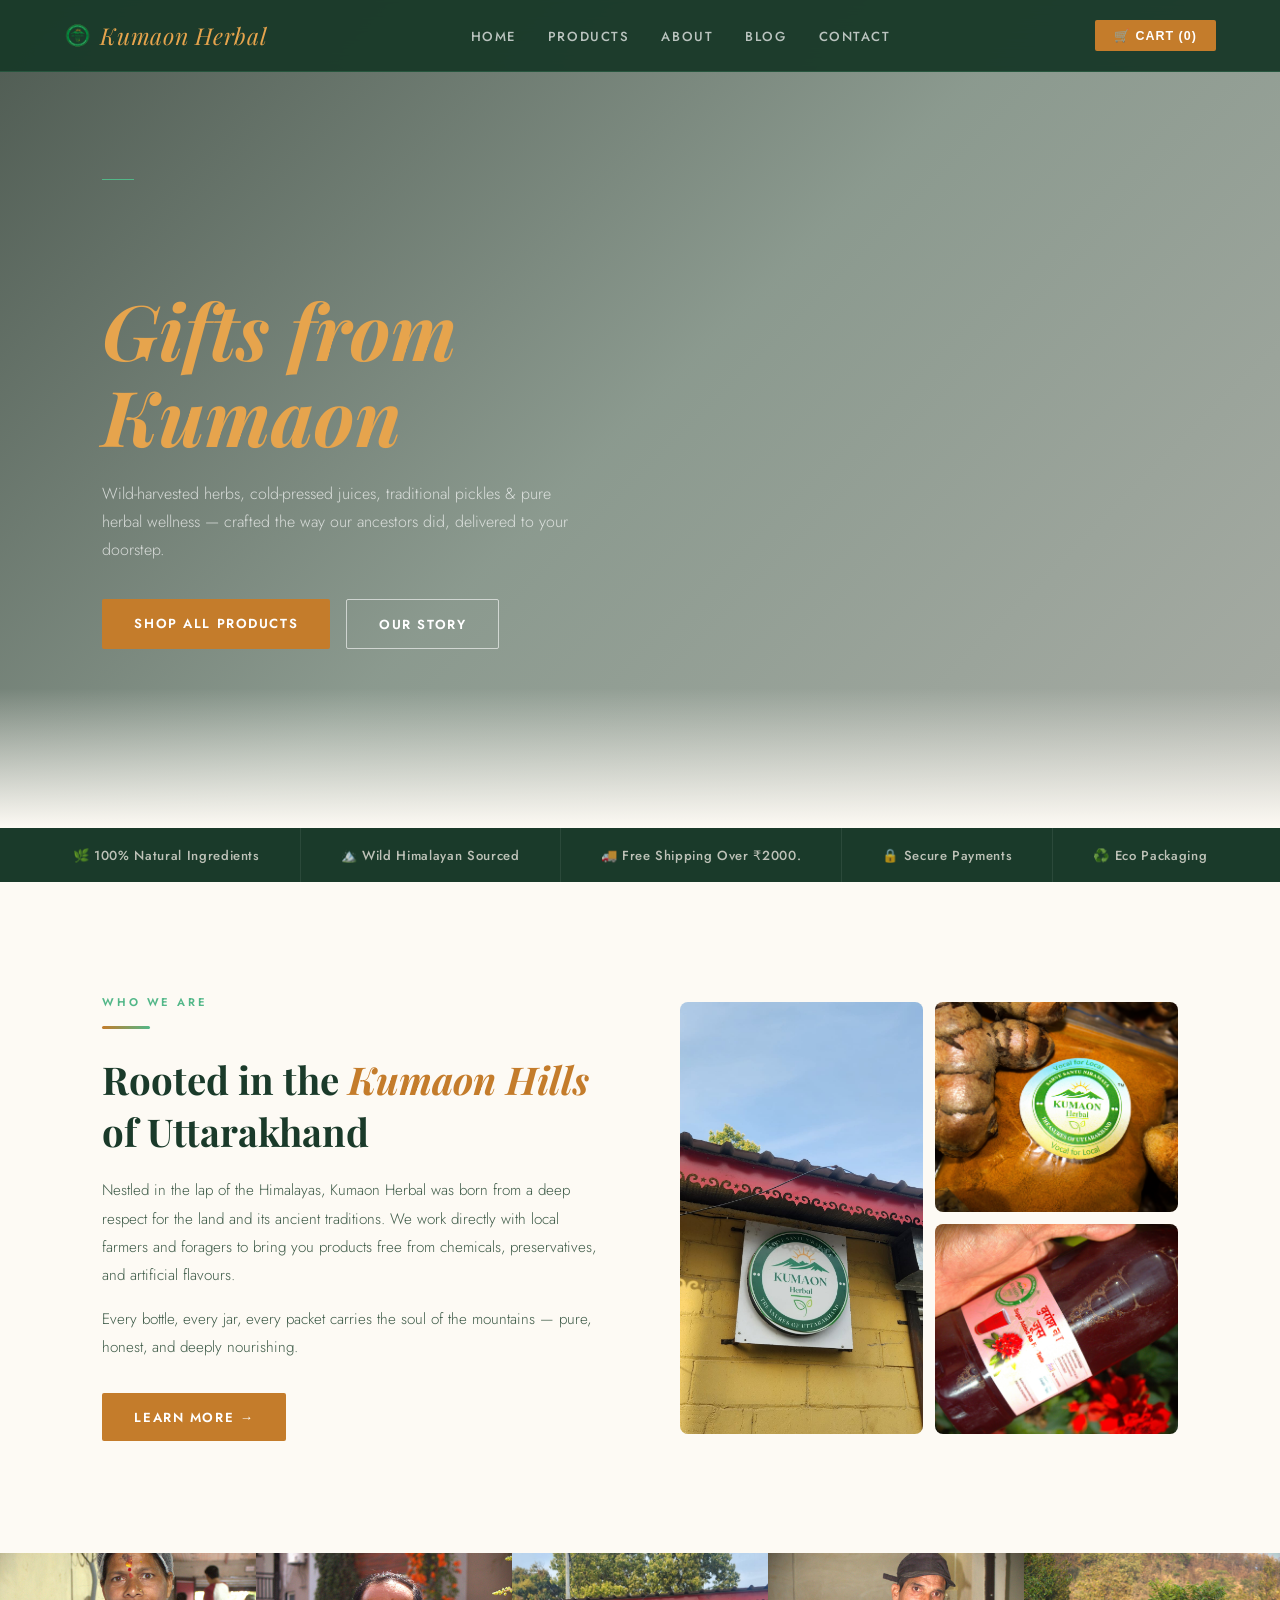
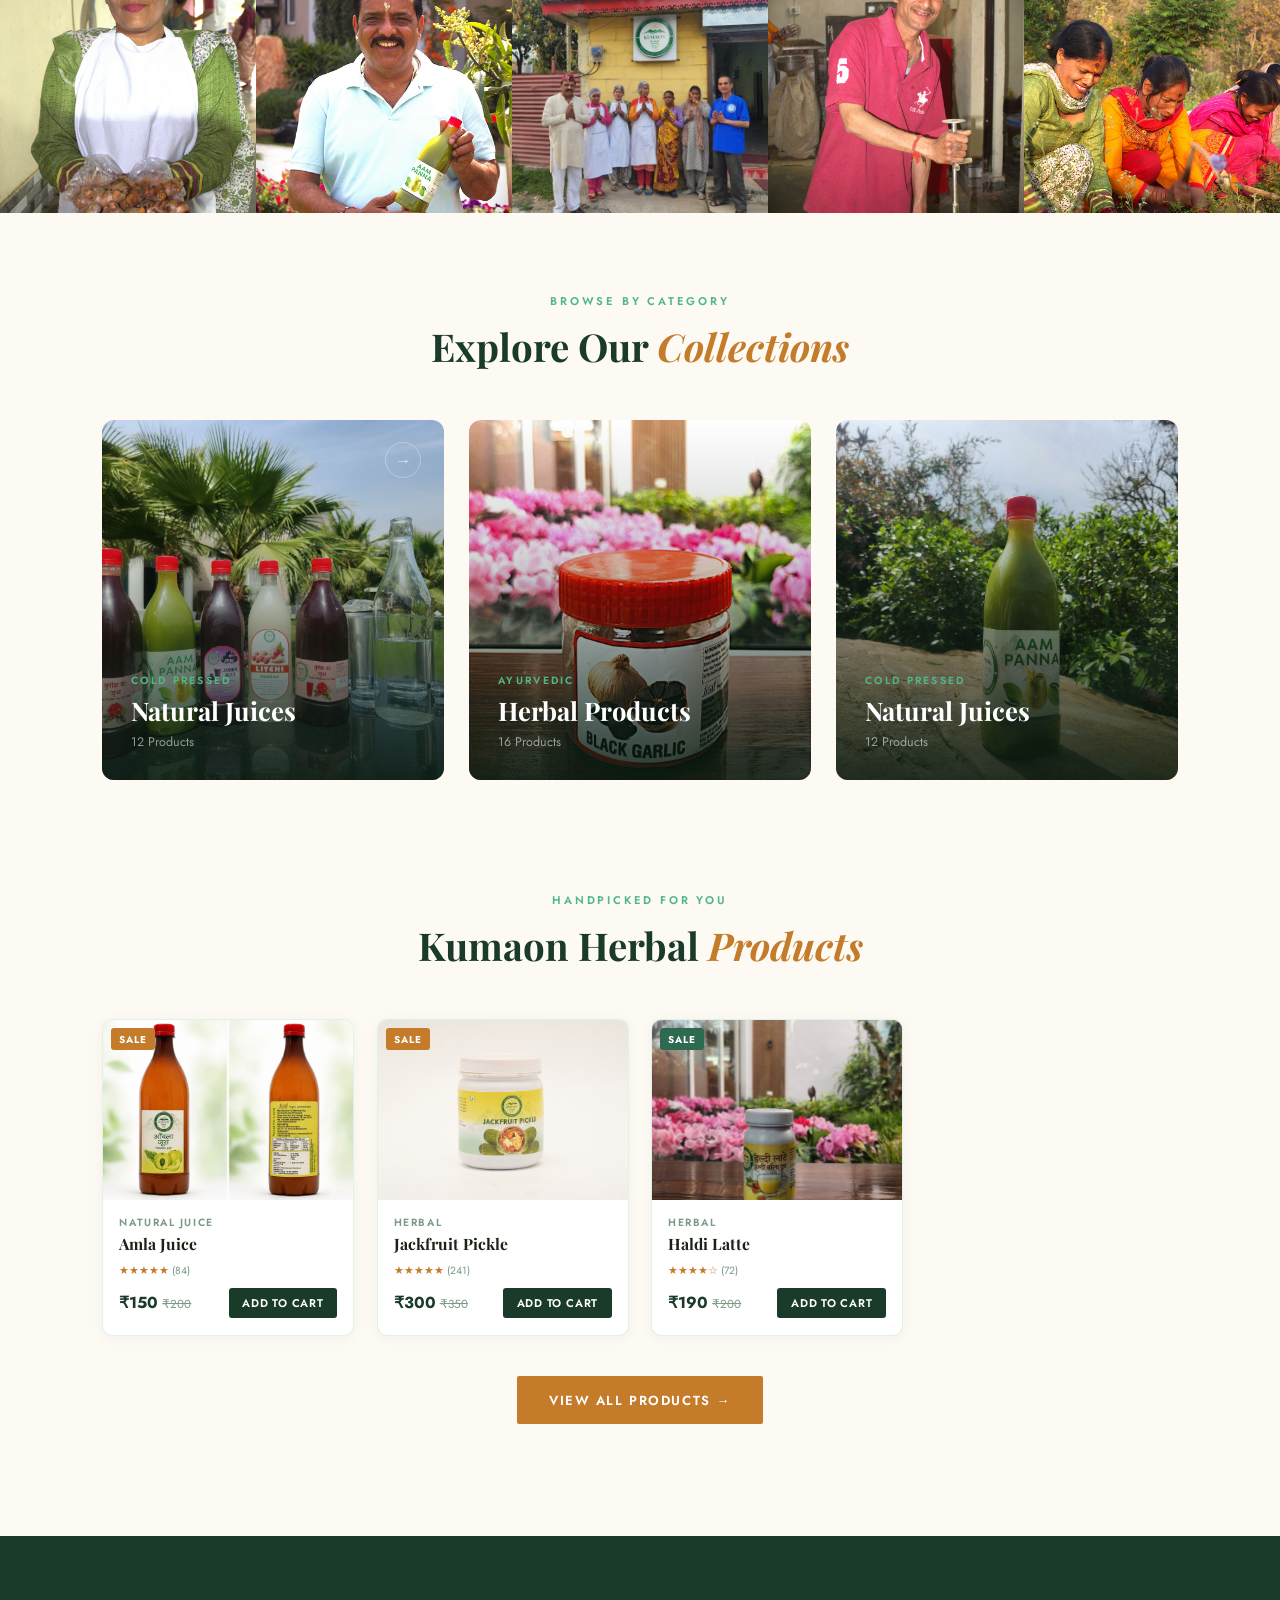
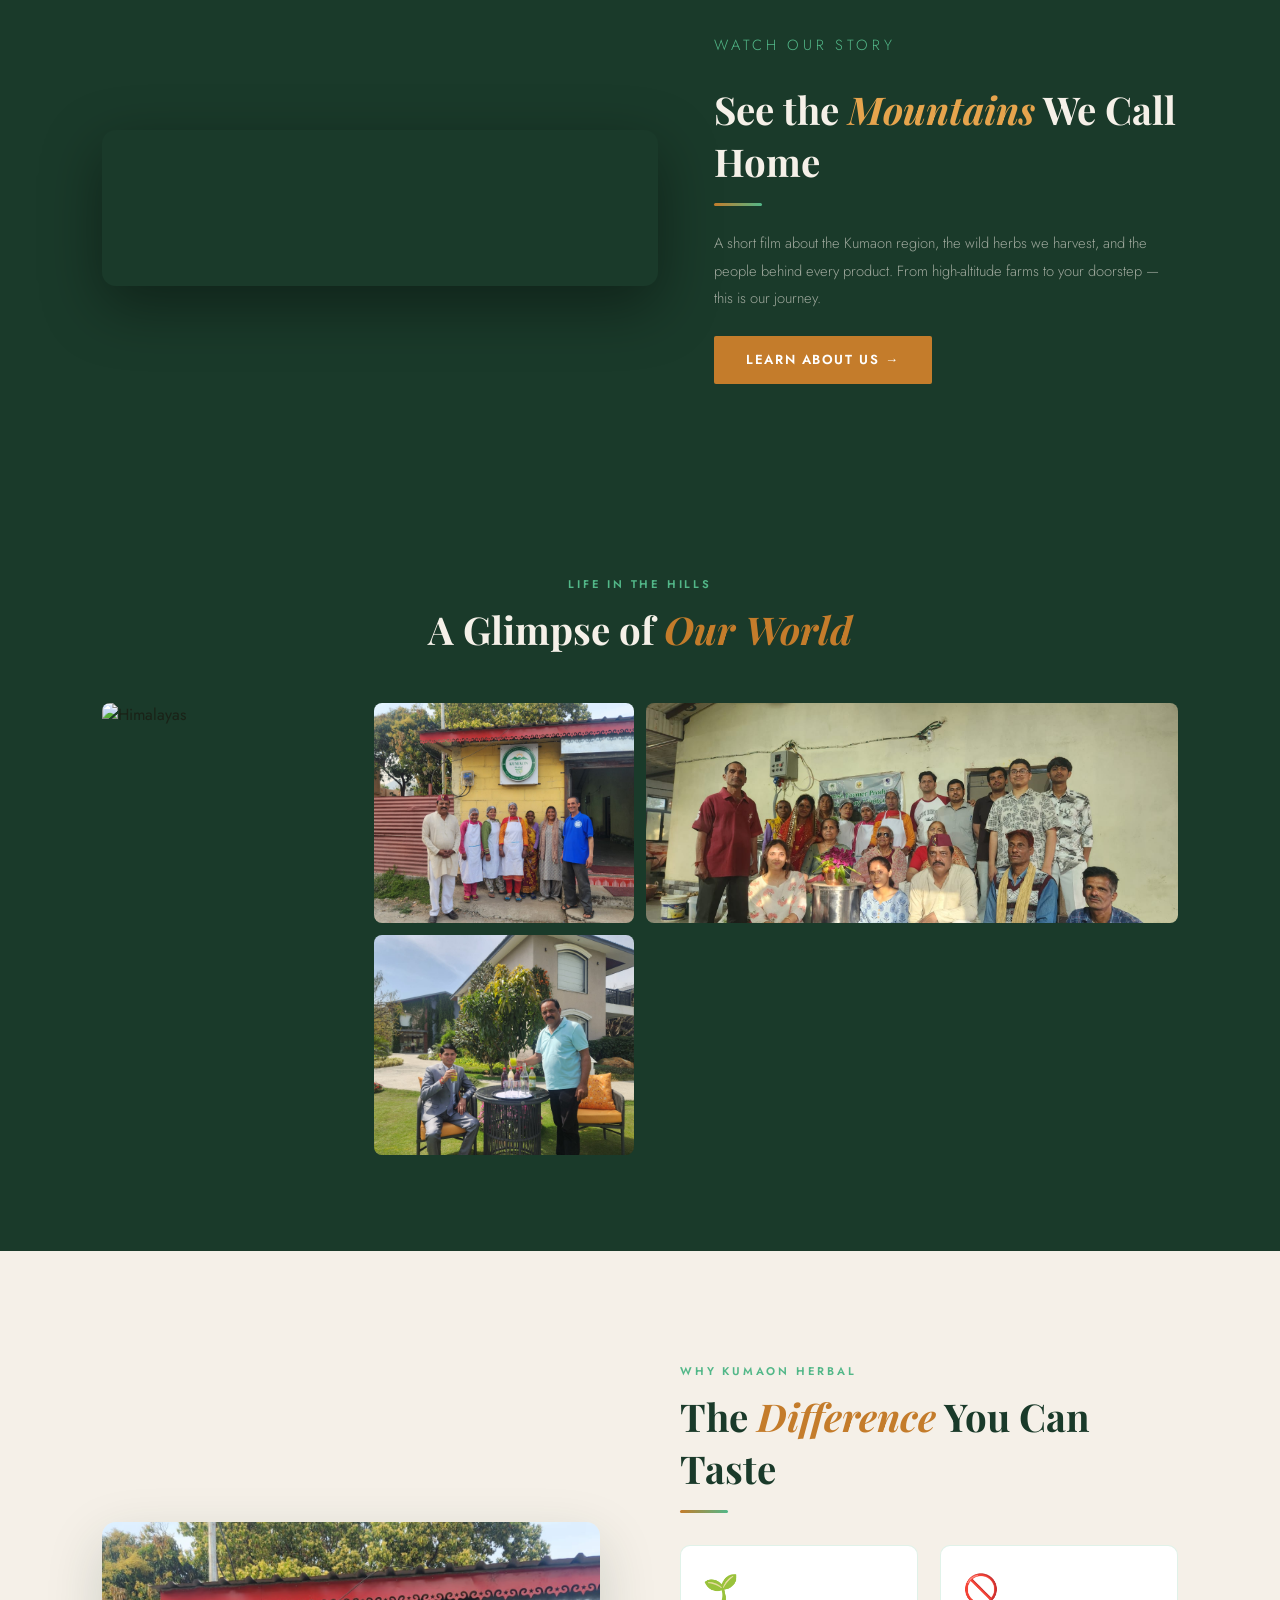
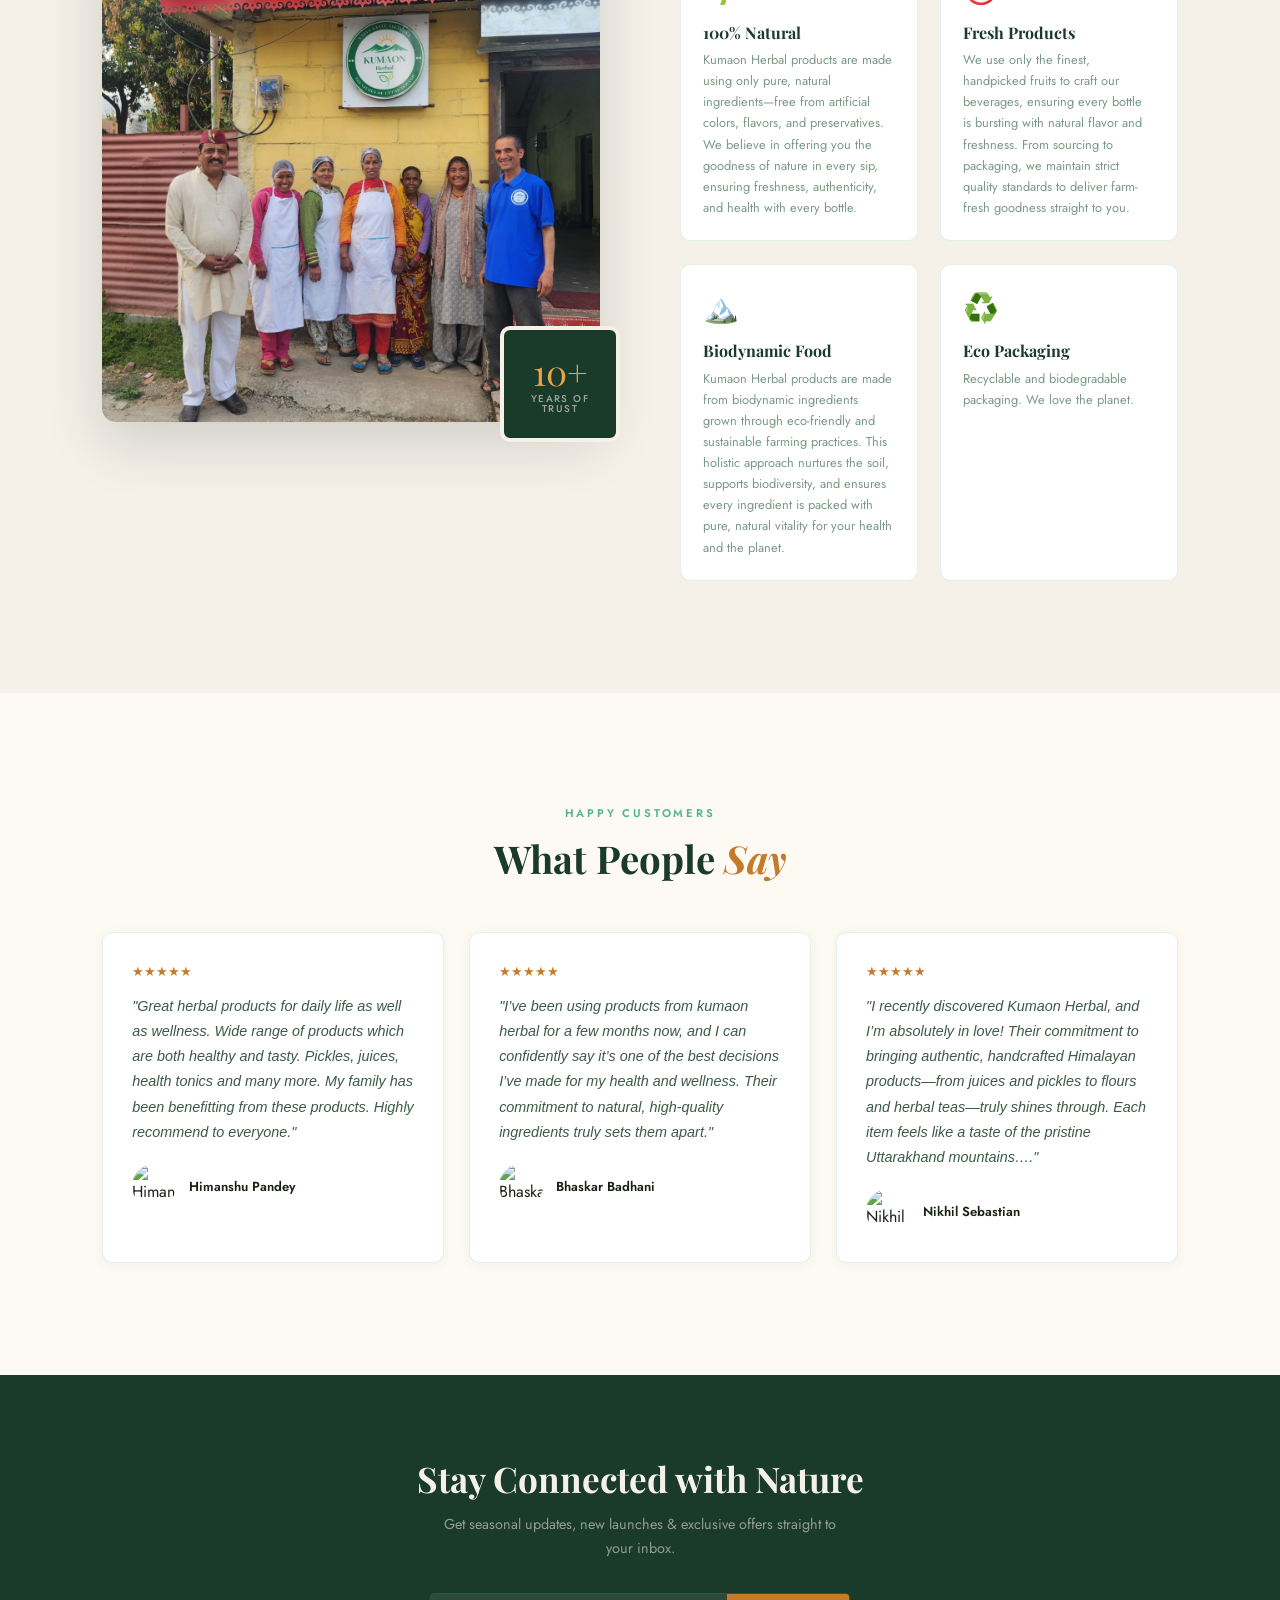
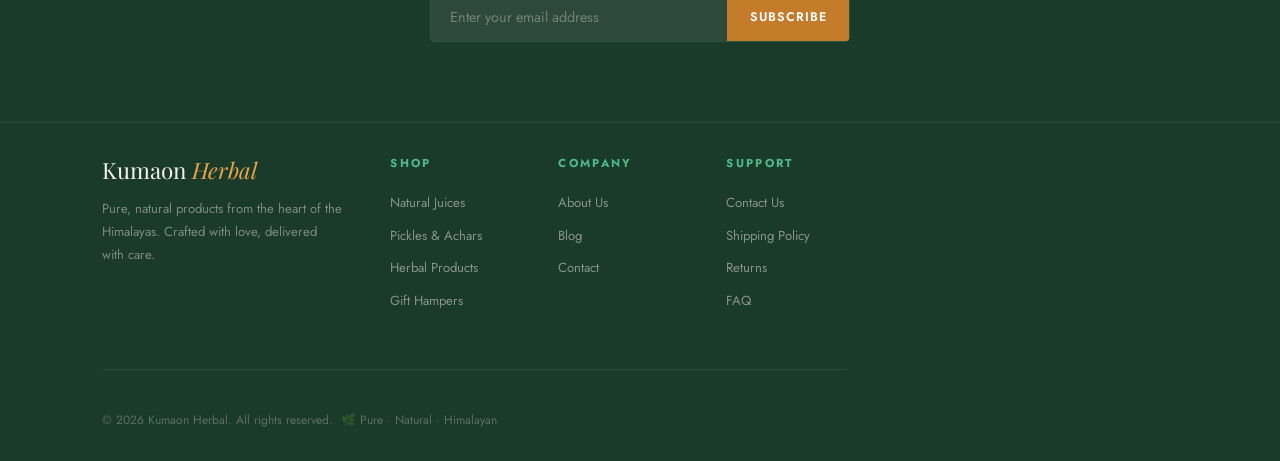
==== commit 08fa1bf7: "Update print statement from 'Hello' to 'Goodbye'" ====
--- a/index.html
+++ b/index.html
@@ -5,1116 +5,192 @@
     <meta name="viewport" content="width=device-width, initial-scale=1.0" />
     <title>Home – Kumaon Herbal</title>
     <link href="https://fonts.googleapis.com/css2?family=Playfair+Display:ital,wght@0,400;0,600;0,700;1,400;1,600&family=Jost:wght@300;400;500;600;700&display=swap" rel="stylesheet" />
-
+    <link href="home.css" rel="stylesheet" />
+    <link href="blog.css" rel="stylesheet" />
     <style>
-        /* ===== RESET & BASE ===== */
-        *,
-        *::before,
-        *::after {
-            margin: 0;
-            padding: 0;
-            box-sizing: border-box;
-        }
-
-        :root {
-            --cream: #f8f2e7;
-            --sage: #6b8c5c;
-            --sage-light: #8aad7a;
-            --amber: #c4793a;
-            --amber-light: #dba470;
-            --dark: #2c2b28;
-            --text: #3a3a37;
-            --text-light: #6e6e6a;
-            --white: #ffffff;
-            --shadow: 0 12px 40px rgba(0, 0, 0, 0.08);
-            --radius: 14px;
-            --transition: 0.35s cubic-bezier(0.25, 0.46, 0.45, 0.94);
-        }
-
-        html {
-            scroll-behavior: smooth;
-        }
-
-        body {
-            font-family: 'Jost', sans-serif;
-            background-color: var(--cream);
-            color: var(--text);
-            line-height: 1.6;
-        }
-
-        img {
-            max-width: 100%;
-            display: block;
-        }
-
-        a {
-            text-decoration: none;
-            color: inherit;
-        }
-
-        ul {
-            list-style: none;
-        }
-
-        /* ===== BUTTONS ===== */
-        .btn-primary {
-            display: inline-block;
-            background: var(--sage);
-            color: var(--white);
-            padding: 0.85rem 2.2rem;
-            border-radius: 50px;
-            font-weight: 600;
-            font-size: 0.95rem;
-            letter-spacing: 0.3px;
-            border: none;
-            cursor: pointer;
-            transition: var(--transition);
-            box-shadow: 0 4px 16px rgba(107, 140, 92, 0.3);
-        }
-        .btn-primary:hover {
-            background: var(--sage-light);
-            transform: translateY(-2px);
-            box-shadow: 0 8px 28px rgba(107, 140, 92, 0.35);
-        }
-
-        .btn-outline {
-            display: inline-block;
-            background: transparent;
-            color: var(--white);
-            padding: 0.85rem 2.2rem;
-            border-radius: 50px;
-            font-weight: 600;
-            font-size: 0.95rem;
-            letter-spacing: 0.3px;
-            border: 2px solid rgba(255, 255, 255, 0.5);
-            cursor: pointer;
-            transition: var(--transition);
-        }
-        .btn-outline:hover {
-            background: var(--white);
-            color: var(--dark);
-            border-color: var(--white);
-            transform: translateY(-2px);
-        }
-
-        /* ===== SECTION HELPERS ===== */
-        .sec-center {
-            text-align: center;
-            margin-bottom: 2.8rem;
-        }
-
-        .sec-label {
-            font-size: 0.75rem;
-            text-transform: uppercase;
-            letter-spacing: 4px;
-            color: var(--amber);
-            font-weight: 600;
-            margin-bottom: 0.25rem;
-        }
-
-        .sec-title {
-            font-family: 'Playfair Display', serif;
-            font-size: 2.6rem;
-            font-weight: 600;
-            color: var(--dark);
-            line-height: 1.15;
-        }
-        .sec-title em {
-            font-style: italic;
-            color: var(--sage);
-        }
-
-        .sec-div {
-            width: 60px;
-            height: 3px;
-            background: var(--amber);
-            margin: 0.6rem 0 1rem 0;
-            border-radius: 4px;
-        }
-
-        /* ===== NAVBAR ===== */
-        #navbar {
-            position: fixed;
-            top: 0;
-            left: 0;
-            width: 100%;
-            z-index: 1000;
-            display: flex;
-            align-items: center;
-            justify-content: space-between;
-            padding: 0.6rem 5%;
-            background: rgba(248, 242, 231, 0.92);
-            backdrop-filter: blur(16px);
-            box-shadow: 0 2px 24px rgba(0, 0, 0, 0.05);
-            transition: var(--transition);
-        }
-        #navbar.scrolled {
-            background: rgba(248, 242, 231, 0.98);
-            box-shadow: 0 4px 32px rgba(0, 0, 0, 0.08);
-        }
-
+        /* ensure side‑by‑side layout (already in blog.css if you updated) */
         .nav-logo {
             display: flex;
             align-items: center;
             gap: 0.6rem;
+            text-decoration: none;
+            color: #fff;
             font-family: 'Playfair Display', serif;
-            font-size: 1.3rem;
-            font-weight: 700;
-            color: var(--dark);
+            font-size: 1.45rem;
+            letter-spacing: .03em;
+            flex-shrink: 0;
         }
         .nav-logo img {
-            height: 48px;
+            max-height: 40px;
             width: auto;
-            border-radius: 50%;
-            object-fit: cover;
-        }
-        .nav-logo span span {
-            color: var(--sage);
-        }
-
-        .nav-links {
-            display: flex;
-            gap: 2rem;
-            align-items: center;
-        }
-        .nav-links a {
-            font-weight: 500;
-            font-size: 0.95rem;
-            color: var(--text);
-            transition: var(--transition);
+            display: block;
+        }
+        .nav-logo span {
+            color: var(--al);
+            font-style: italic;
+        }
+
+        /* small tweaks to keep blog section consistent */
+        .blog-hero {
+            background: linear-gradient(135deg, rgba(10, 30, 20, 0.8), rgba(30, 60, 40, 0.75)),
+                url('https://images.pexels.com/photos/36908042/pexels-photo-36908042.jpeg') center/cover no-repeat;
+            padding: 5rem 2rem;
+            text-align: center;
+            color: #fff;
             position: relative;
         }
-        .nav-links a::after {
-            content: '';
-            position: absolute;
-            bottom: -4px;
-            left: 0;
-            width: 0;
-            height: 2px;
-            background: var(--sage);
-            transition: var(--transition);
-        }
-        .nav-links a:hover::after {
-            width: 100%;
-        }
-        .nav-links a:hover {
-            color: var(--sage);
-        }
-
-        .nav-actions {
-            display: flex;
-            align-items: center;
-            gap: 1.2rem;
-        }
-
-        .nav-cart {
-            background: var(--sage);
-            color: var(--white);
-            border: none;
-            padding: 0.5rem 1.2rem;
-            border-radius: 50px;
-            font-weight: 500;
-            font-size: 0.85rem;
-            cursor: pointer;
-            transition: var(--transition);
-            font-family: 'Jost', sans-serif;
-        }
-        .nav-cart:hover {
-            background: var(--sage-light);
-            transform: scale(1.02);
-        }
-
-        .hamburger {
-            display: none;
-            flex-direction: column;
-            gap: 5px;
-            cursor: pointer;
-        }
-        .hamburger span {
-            width: 26px;
-            height: 2.5px;
-            background: var(--dark);
-            border-radius: 4px;
-            transition: var(--transition);
-        }
-        .hamburger.active span:nth-child(1) {
-            transform: rotate(45deg) translate(5px, 5px);
-        }
-        .hamburger.active span:nth-child(2) {
-            opacity: 0;
-        }
-        .hamburger.active span:nth-child(3) {
-            transform: rotate(-45deg) translate(5px, -5px);
-        }
-
-        /* ===== VIDEO HERO ===== */
-        .video-hero {
-            position: relative;
-            width: 100%;
-            height: 100vh;
-            min-height: 600px;
-            overflow: hidden;
-            display: flex;
-            align-items: center;
-            justify-content: center;
-            margin-top: 0;
-        }
-
-        .hero-video {
-            position: absolute;
-            top: 50%;
-            left: 50%;
-            min-width: 100%;
-            min-height: 100%;
-            width: auto;
-            height: auto;
-            transform: translate(-50%, -50%);
-            object-fit: cover;
-            z-index: 0;
-        }
-
-        .video-hero .overlay {
-            position: absolute;
-            inset: 0;
-            background: linear-gradient(135deg, rgba(20, 30, 10, 0.55) 0%, rgba(10, 20, 5, 0.30) 60%, rgba(0, 0, 0, 0.15) 100%);
-            z-index: 1;
-        }
-
-        .fade-bottom {
-            position: absolute;
-            bottom: 0;
-            left: 0;
-            width: 100%;
-            height: 120px;
-            background: linear-gradient(to top, var(--cream) 10%, transparent);
-            z-index: 2;
-        }
-
-        .hero-content {
-            position: relative;
-            z-index: 3;
-            max-width: 820px;
-            padding: 0 2rem;
-            text-align: center;
-            color: var(--white);
-            animation: heroFade 1.2s ease-out;
-        }
-        @keyframes heroFade {
-            0% {
-                opacity: 0;
-                transform: translateY(30px);
-            }
-            100% {
-                opacity: 1;
-                transform: translateY(0);
-            }
-        }
-
-        .hero-eyebrow {
+        .blog-hero-content {
+            max-width: 780px;
+            margin: 0 auto;
+        }
+        .blog-hero-eyebrow {
             font-size: 0.8rem;
             text-transform: uppercase;
-            letter-spacing: 6px;
-            color: rgba(255, 255, 255, 0.7);
+            letter-spacing: 0.2em;
+            color: #d4a373;
             margin-bottom: 0.5rem;
-        }
-
-        .hero-title {
+            font-weight: 500;
+        }
+        .blog-hero-title {
             font-family: 'Playfair Display', serif;
-            font-size: 4.4rem;
+            font-size: 3.2rem;
             font-weight: 700;
-            line-height: 1.08;
-            margin-bottom: 0.5rem;
-            text-shadow: 0 4px 30px rgba(0, 0, 0, 0.2);
-        }
-        .hero-title em {
+            line-height: 1.15;
+            margin-bottom: 1rem;
+        }
+        .blog-hero-title em {
+            color: #d4a373;
             font-style: italic;
-            color: #e8d5b0;
-        }
-
-        .hero-subtitle {
-            font-size: 1.2rem;
+        }
+        .blog-hero-subtitle {
+            font-size: 1.1rem;
+            color: rgba(255, 255, 255, 0.85);
+            max-width: 600px;
+            margin: 0 auto;
+            line-height: 1.7;
             font-weight: 300;
-            max-width: 620px;
-            margin: 0.8rem auto 2rem;
-            color: rgba(255, 255, 255, 0.85);
-            line-height: 1.7;
-            text-shadow: 0 2px 16px rgba(0, 0, 0, 0.15);
-        }
-
-        .hero-btns {
+        }
+        .blog-grid-section {
+            padding: 4rem 2rem 5rem;
+            background: #f9f6f0;
+        }
+        .blog-grid {
+            display: grid;
+            grid-template-columns: repeat(auto-fit, minmax(300px, 1fr));
+            gap: 2rem;
+            max-width: 1300px;
+            margin: 0 auto;
+        }
+        .blog-card {
+            background: #fff;
+            border-radius: 16px;
+            overflow: hidden;
+            box-shadow: 0 6px 24px rgba(0, 0, 0, 0.06);
+            transition: transform 0.25s ease, box-shadow 0.3s ease;
             display: flex;
-            gap: 1rem;
-            justify-content: center;
-            flex-wrap: wrap;
-        }
-
-        /* ===== TRUST STRIP ===== */
-        .trust-strip {
-            display: flex;
-            justify-content: center;
-            flex-wrap: wrap;
-            gap: 2rem 3.5rem;
-            padding: 1.6rem 5%;
-            background: var(--white);
-            border-bottom: 1px solid rgba(0, 0, 0, 0.04);
-            font-weight: 500;
-            color: var(--text);
-            font-size: 0.9rem;
-        }
-        .trust-item {
-            display: flex;
-            align-items: center;
-            gap: 0.4rem;
-        }
-
-        /* ===== INTRO ===== */
-        .intro-section {
-            display: grid;
-            grid-template-columns: 1fr 1fr;
-            gap: 3rem;
-            padding: 5rem 5%;
-            max-width: 1280px;
-            margin: 0 auto;
-            align-items: center;
-        }
-
-        .intro-body {
-            font-size: 1.05rem;
-            color: var(--text-light);
-            max-width: 540px;
-        }
-
-        .intro-img-grid {
-            display: grid;
-            grid-template-columns: 1fr 1fr;
-            gap: 1rem;
-        }
-        .intro-tile {
-            border-radius: var(--radius);
+            flex-direction: column;
+        }
+        .blog-card:hover {
+            transform: translateY(-6px);
+            box-shadow: 0 16px 40px rgba(0, 0, 0, 0.08);
+        }
+        .blog-card-img {
+            height: 200px;
+            background: #e8e0d8;
             overflow: hidden;
-            background: var(--white);
-            box-shadow: var(--shadow);
-            aspect-ratio: 1/1;
-        }
-        .intro-tile img {
+        }
+        .blog-card-img img {
             width: 100%;
             height: 100%;
             object-fit: cover;
-            transition: var(--transition);
-        }
-        .intro-tile img:hover {
+            display: block;
+            transition: transform 0.4s ease;
+        }
+        .blog-card:hover .blog-card-img img {
             transform: scale(1.03);
         }
-        .intro-tile.tall {
-            grid-row: span 2;
-            aspect-ratio: auto;
-        }
-        .intro-tile.tall img {
-            object-fit: cover;
-        }
-
-        /* ===== PHOTO STRIP ===== */
-        .photo-strip {
-            display: grid;
-            grid-template-columns: repeat(5, 1fr);
-            gap: 0.4rem;
-            padding: 0.4rem 0.4rem;
-            background: var(--cream);
-        }
-        .ps-item {
-            aspect-ratio: 16/10;
-            overflow: hidden;
-            border-radius: 6px;
-        }
-        .ps-item img {
-            width: 100%;
-            height: 100%;
-            object-fit: cover;
-            transition: var(--transition);
-        }
-        .ps-item img:hover {
-            transform: scale(1.04);
-        }
-
-        /* ===== CATEGORIES ===== */
-        .categories {
-            padding: 5rem 5%;
-            max-width: 1280px;
-            margin: 0 auto;
-        }
-
-        .cat-grid {
-            display: grid;
-            grid-template-columns: repeat(auto-fit, minmax(240px, 1fr));
-            gap: 2rem;
-            margin-top: 1.5rem;
-        }
-
-        .cat-card {
-            position: relative;
-            border-radius: var(--radius);
-            overflow: hidden;
-            aspect-ratio: 1/1.2;
-            background: var(--white);
-            box-shadow: var(--shadow);
-            transition: var(--transition);
-            display: block;
-        }
-        .cat-card:hover {
-            transform: translateY(-8px);
-            box-shadow: 0 20px 50px rgba(0, 0, 0, 0.12);
-        }
-        .cat-card img {
-            width: 100%;
-            height: 100%;
-            object-fit: cover;
-            transition: var(--transition);
-        }
-        .cat-card:hover img {
-            transform: scale(1.04);
-        }
-
-        .cat-ov {
-            position: absolute;
-            inset: 0;
-            background: linear-gradient(to top, rgba(0, 0, 0, 0.5) 0%, transparent 60%);
-        }
-
-        .cat-body {
-            position: absolute;
-            bottom: 1.8rem;
-            left: 1.8rem;
-            color: var(--white);
-            z-index: 2;
-        }
-        .cat-label {
+        .blog-card-body {
+            padding: 1.5rem 1.5rem 1.8rem;
+            flex: 1;
+            display: flex;
+            flex-direction: column;
+        }
+        .blog-card-cat {
             font-size: 0.7rem;
             text-transform: uppercase;
-            letter-spacing: 2px;
-            opacity: 0.8;
-        }
-        .cat-name {
+            letter-spacing: 0.12em;
+            color: #d4a373;
+            font-weight: 600;
+            margin-bottom: 0.4rem;
+        }
+        .blog-card-title {
             font-family: 'Playfair Display', serif;
-            font-size: 1.5rem;
+            font-size: 1.3rem;
             font-weight: 600;
-        }
-        .cat-count {
-            font-size: 0.8rem;
-            opacity: 0.7;
-        }
-        .cat-arrow {
-            position: absolute;
-            top: 1.5rem;
-            right: 1.5rem;
-            font-size: 1.8rem;
-            color: var(--white);
-            opacity: 0.6;
-            transition: var(--transition);
-            z-index: 2;
-        }
-        .cat-card:hover .cat-arrow {
-            opacity: 1;
-            transform: translateX(6px);
-        }
-
-        /* ===== FEATURED PRODUCTS ===== */
-        .featured {
-            padding: 4rem 5%;
-            max-width: 1280px;
-            margin: 0 auto;
-        }
-
-        .products-row {
-            display: grid;
-            grid-template-columns: repeat(auto-fit, minmax(240px, 1fr));
-            gap: 2rem;
-        }
-
-        .pcard {
-            background: var(--white);
-            border-radius: var(--radius);
-            overflow: hidden;
-            box-shadow: var(--shadow);
-            transition: var(--transition);
-        }
-        .pcard:hover {
-            transform: translateY(-6px);
-            box-shadow: 0 18px 44px rgba(0, 0, 0, 0.10);
-        }
-
-        .pcard-img {
-            position: relative;
-            aspect-ratio: 1/1;
-            overflow: hidden;
-            background: #f0ebe2;
-        }
-        .pcard-img img {
-            width: 100%;
-            height: 100%;
-            object-fit: cover;
-            transition: var(--transition);
-        }
-        .pcard:hover .pcard-img img {
-            transform: scale(1.04);
-        }
-
-        .pbadge {
-            position: absolute;
-            top: 0.8rem;
-            left: 0.8rem;
-            background: var(--amber);
-            color: var(--white);
-            font-size: 0.65rem;
-            font-weight: 600;
-            padding: 0.2rem 0.9rem;
-            border-radius: 50px;
-            text-transform: uppercase;
-            letter-spacing: 1px;
-        }
-        .pbadge-pop {
-            background: #c0392b;
-        }
-        .pbadge-new {
-            background: var(--sage);
-        }
-
-        .pcard-body {
-            padding: 1.2rem 1.2rem 1.4rem;
-        }
-        .pcat {
-            font-size: 0.7rem;
-            text-transform: uppercase;
-            letter-spacing: 1.5px;
-            color: var(--amber);
-            font-weight: 600;
-        }
-        .ptitle {
-            font-family: 'Playfair Display', serif;
-            font-size: 1.2rem;
-            font-weight: 600;
-            margin: 0.2rem 0 0.3rem;
-            color: var(--dark);
-        }
-        .pstars {
-            font-size: 0.9rem;
-            color: #f5b342;
-        }
-        .pfoot {
+            color: #1e2a2a;
+            margin-bottom: 0.5rem;
+            line-height: 1.3;
+        }
+        .blog-card-title a {
+            color: inherit;
+            text-decoration: none;
+            transition: color 0.2s;
+        }
+        .blog-card-title a:hover {
+            color: #d4a373;
+        }
+        .blog-card-excerpt {
+            color: #4a5a5a;
+            font-size: 0.92rem;
+            line-height: 1.6;
+            flex: 1;
+            margin-bottom: 1rem;
+        }
+        .blog-card-meta {
             display: flex;
             align-items: center;
-            justify-content: space-between;
-            margin-top: 0.8rem;
-        }
-        .pprice {
-            font-weight: 700;
-            font-size: 1.2rem;
-            color: var(--sage);
-        }
-        .pprice-old {
-            font-size: 0.85rem;
-            color: var(--text-light);
-            text-decoration: line-through;
-            margin-left: 0.5rem;
-        }
-        .padd {
-            background: var(--cream);
-            border: none;
-            padding: 0.4rem 1rem;
-            border-radius: 50px;
+            gap: 0.75rem;
+            font-size: 0.8rem;
+            color: #7a8a8a;
+            border-top: 1px solid #eee;
+            padding-top: 1rem;
+            margin-top: auto;
+        }
+        .blog-card-meta img {
+            width: 32px;
+            height: 32px;
+            border-radius: 50%;
+            object-fit: cover;
+            background: #ddd;
+        }
+        .blog-card-meta .author-name {
             font-weight: 500;
-            font-size: 0.8rem;
-            cursor: pointer;
-            transition: var(--transition);
-            font-family: 'Jost', sans-serif;
-            color: var(--dark);
-        }
-        .padd:hover {
-            background: var(--sage);
-            color: var(--white);
-        }
-
-        /* ===== VIDEO SHOWCASE ===== */
-        .video-showcase {
-            background: var(--dark);
-            color: var(--white);
-            padding: 4rem 5%;
-        }
-        .vs-grid {
-            display: grid;
-            grid-template-columns: 1fr 1fr;
-            gap: 3rem;
-            max-width: 1280px;
-            margin: 0 auto;
-            align-items: center;
-        }
-        .vs-video-wrap {
-            border-radius: var(--radius);
-            overflow: hidden;
-            box-shadow: 0 20px 60px rgba(0, 0, 0, 0.5);
-            aspect-ratio: 16/9;
-            background: #1a1a1a;
-        }
-        .vs-video-wrap video {
-            width: 100%;
-            height: 100%;
-            object-fit: cover;
-        }
-        .vs-content .sec-label {
-            color: var(--amber-light);
-        }
-        .vs-content .sec-title {
-            color: var(--white);
-        }
-        .vs-content .sec-title em {
-            color: var(--amber-light);
-        }
-        .vs-content .sec-div {
-            background: var(--amber-light);
-        }
-        .vs-content p {
-            color: rgba(255, 255, 255, 0.7);
-            max-width: 460px;
-            font-size: 1.05rem;
-            margin: 1rem 0 1.8rem;
-        }
-
-        /* ===== GALLERY ===== */
-        .gallery-section {
-            padding: 5rem 5%;
-            max-width: 1280px;
-            margin: 0 auto;
-        }
-        .gal-grid {
-            display: grid;
-            grid-template-columns: repeat(4, 1fr);
-            gap: 1rem;
-            margin-top: 2rem;
-        }
-        .gal-item {
-            border-radius: var(--radius);
-            overflow: hidden;
-            aspect-ratio: 1/1;
-            background: var(--white);
-            box-shadow: var(--shadow);
-        }
-        .gal-item img {
-            width: 100%;
-            height: 100%;
-            object-fit: cover;
-            transition: var(--transition);
-        }
-        .gal-item img:hover {
-            transform: scale(1.04);
-        }
-        .gal-item.tall {
-            grid-row: span 2;
-            aspect-ratio: auto;
-        }
-        .gal-item.wide {
-            grid-column: span 2;
-            aspect-ratio: 2/1;
-        }
-
-        /* ===== WHY US ===== */
-        .why-section {
-            display: grid;
-            grid-template-columns: 1fr 1fr;
-            gap: 3rem;
-            padding: 5rem 5%;
-            max-width: 1280px;
-            margin: 0 auto;
-            align-items: start;
-        }
-        .why-img {
-            position: relative;
-            border-radius: var(--radius);
-            overflow: hidden;
-            aspect-ratio: 4/3;
-            box-shadow: var(--shadow);
-        }
-        .why-img img {
-            width: 100%;
-            height: 100%;
-            object-fit: cover;
-        }
-        .why-badge {
-            position: absolute;
-            bottom: 1.8rem;
-            left: 1.8rem;
-            background: var(--white);
-            padding: 0.6rem 1.8rem 0.6rem 1.8rem;
-            border-radius: 50px;
-            font-weight: 700;
-            font-size: 1.8rem;
-            color: var(--sage);
-            box-shadow: 0 8px 30px rgba(0, 0, 0, 0.12);
-            display: flex;
-            align-items: baseline;
-            gap: 0.3rem;
-        }
-        .why-badge span {
-            font-size: 0.8rem;
-            font-weight: 400;
-            color: var(--text-light);
-        }
-
-        .why-grid {
-            display: grid;
-            grid-template-columns: 1fr 1fr;
-            gap: 1.2rem;
-            margin-top: 1.2rem;
-        }
-        .why-card {
-            background: var(--white);
-            padding: 1.6rem;
-            border-radius: var(--radius);
-            box-shadow: var(--shadow);
-            transition: var(--transition);
-        }
-        .why-card:hover {
-            transform: translateY(-4px);
-            box-shadow: 0 16px 44px rgba(0, 0, 0, 0.08);
-        }
-        .why-icon {
-            font-size: 2rem;
-            margin-bottom: 0.3rem;
-        }
-        .why-card h4 {
-            font-family: 'Playfair Display', serif;
-            font-size: 1.1rem;
-            font-weight: 600;
-            color: var(--dark);
-        }
-        .why-card p {
-            font-size: 0.9rem;
-            color: var(--text-light);
-            margin-top: 0.2rem;
-            line-height: 1.5;
-        }
-
-        /* ===== TESTIMONIALS ===== */
-        .testimonials {
-            padding: 5rem 5%;
-            background: var(--white);
-        }
-        .test-grid {
-            display: grid;
-            grid-template-columns: repeat(auto-fit, minmax(260px, 1fr));
-            gap: 2rem;
-            max-width: 1280px;
-            margin: 0 auto;
-        }
-        .test-card {
-            background: var(--cream);
-            padding: 2rem;
-            border-radius: var(--radius);
-            box-shadow: var(--shadow);
-            transition: var(--transition);
-        }
-        .test-card:hover {
-            transform: translateY(-4px);
-        }
-        .test-stars {
-            color: #f5b342;
-            font-size: 1.1rem;
-            letter-spacing: 2px;
-        }
-        .test-text {
-            font-size: 0.95rem;
-            color: var(--text);
-            margin: 0.6rem 0 1.2rem;
-            line-height: 1.7;
-        }
-        .test-author {
-            display: flex;
-            align-items: center;
-            gap: 1rem;
-        }
-        .test-avatar {
-            width: 48px;
-            height: 48px;
-            border-radius: 50%;
-            overflow: hidden;
-            background: var(--sage-light);
-            flex-shrink: 0;
-        }
-        .test-avatar img {
-            width: 100%;
-            height: 100%;
-            object-fit: cover;
-        }
-        .test-name {
-            font-weight: 600;
-            color: var(--dark);
-        }
-
-        /* ===== NEWSLETTER ===== */
-        .newsletter {
-            background: var(--sage);
-            color: var(--white);
-            padding: 4rem 5%;
-            text-align: center;
-        }
-        .newsletter h2 {
-            font-family: 'Playfair Display', serif;
-            font-size: 2.4rem;
-            font-weight: 600;
-        }
-        .newsletter p {
-            opacity: 0.85;
-            max-width: 480px;
-            margin: 0.4rem auto 1.6rem;
-        }
-        .nl-form {
-            display: flex;
-            justify-content: center;
-            gap: 0.8rem;
-            flex-wrap: wrap;
-            max-width: 480px;
-            margin: 0 auto;
-        }
-        .nl-form input {
-            flex: 1;
-            min-width: 200px;
-            padding: 0.8rem 1.4rem;
-            border: none;
-            border-radius: 50px;
-            font-size: 1rem;
-            font-family: 'Jost', sans-serif;
-            outline: none;
-            background: rgba(255, 255, 255, 0.9);
-        }
-        .nl-form input:focus {
-            background: var(--white);
-        }
-        .nl-form button {
-            background: var(--amber);
-            border: none;
-            padding: 0.8rem 2rem;
-            border-radius: 50px;
-            font-weight: 600;
-            font-size: 1rem;
-            color: var(--white);
-            cursor: pointer;
-            transition: var(--transition);
-            font-family: 'Jost', sans-serif;
-        }
-        .nl-form button:hover {
-            background: var(--amber-light);
-            transform: scale(1.02);
-        }
-
-        /* ===== FOOTER ===== */
-        footer {
-            background: var(--dark);
-            color: rgba(255, 255, 255, 0.75);
-            padding: 3rem 5% 1.5rem;
-        }
-        .footer-grid {
-            display: grid;
-            grid-template-columns: 2fr 1fr 1fr 1fr;
-            gap: 2.5rem;
-            max-width: 1280px;
-            margin: 0 auto;
-        }
-        .footer-brand .f-logo {
-            font-family: 'Playfair Display', serif;
-            font-size: 1.6rem;
-            font-weight: 700;
-            color: var(--white);
-        }
-        .footer-brand .f-logo span {
-            color: var(--sage-light);
-        }
-        .footer-brand p {
-            font-size: 0.95rem;
-            max-width: 300px;
-            margin-top: 0.3rem;
-            opacity: 0.7;
-        }
-        .footer-col h5 {
-            font-weight: 600;
-            color: var(--white);
-            margin-bottom: 0.8rem;
-            font-size: 1rem;
-        }
-        .footer-col ul li {
-            margin-bottom: 0.4rem;
-        }
-        .footer-col ul li a {
-            opacity: 0.7;
-            transition: var(--transition);
-            font-size: 0.9rem;
-        }
-        .footer-col ul li a:hover {
-            opacity: 1;
-            color: var(--sage-light);
-        }
-        .footer-bottom {
-            border-top: 1px solid rgba(255, 255, 255, 0.08);
-            margin-top: 2rem;
-            padding-top: 1.5rem;
-            display: flex;
-            justify-content: space-between;
-            flex-wrap: wrap;
-            gap: 0.5rem;
-            font-size: 0.85rem;
-            opacity: 0.6;
-            max-width: 1280px;
+            color: #1e2a2a;
+        }
+        .blog-card-meta .post-date {
             margin-left: auto;
-            margin-right: auto;
-        }
-
-        /* ===== RESPONSIVE ===== */
-        @media (max-width: 1024px) {
-            .intro-section {
+        }
+
+        @media (max-width: 700px) {
+            .blog-hero-title {
+                font-size: 2.2rem;
+            }
+            .blog-grid {
                 grid-template-columns: 1fr;
             }
-            .intro-body {
-                max-width: 100%;
-            }
-            .why-section {
-                grid-template-columns: 1fr;
-            }
-            .why-grid {
-                grid-template-columns: 1fr 1fr;
-            }
-            .vs-grid {
-                grid-template-columns: 1fr;
-            }
-            .footer-grid {
-                grid-template-columns: 1fr 1fr;
-            }
-            .gal-grid {
-                grid-template-columns: repeat(2, 1fr);
-            }
-            .gal-item.wide {
-                grid-column: span 1;
-                aspect-ratio: 1/1;
-            }
-            .gal-item.tall {
-                grid-row: span 1;
-                aspect-ratio: 1/1;
-            }
-        }
-
-        @media (max-width: 768px) {
-            .nav-links {
-                position: fixed;
-                top: 0;
-                right: -100%;
-                width: 70%;
-                max-width: 300px;
-                height: 100vh;
-                background: var(--cream);
-                flex-direction: column;
-                justify-content: center;
-                gap: 1.8rem;
-                padding: 2rem;
-                box-shadow: -8px 0 40px rgba(0, 0, 0, 0.08);
-                transition: var(--transition);
-                backdrop-filter: blur(20px);
-                background: rgba(248, 242, 231, 0.98);
-            }
-            .nav-links.open {
-                right: 0;
-            }
-            .hamburger {
-                display: flex;
-            }
-
-            .hero-title {
-                font-size: 2.8rem;
-            }
-            .hero-subtitle {
-                font-size: 1rem;
-            }
-
-            .photo-strip {
-                grid-template-columns: repeat(3, 1fr);
-            }
-            .ps-item:nth-child(4),
-            .ps-item:nth-child(5) {
-                display: none;
-            }
-
-            .cat-grid {
-                grid-template-columns: 1fr 1fr;
-            }
-            .products-row {
-                grid-template-columns: 1fr 1fr;
-            }
-            .why-grid {
-                grid-template-columns: 1fr;
-            }
-            .footer-grid {
-                grid-template-columns: 1fr;
-                gap: 1.5rem;
-            }
-            .footer-bottom {
-                flex-direction: column;
-                text-align: center;
-            }
-            .sec-title {
-                font-size: 2rem;
-            }
-            .newsletter h2 {
-                font-size: 1.8rem;
-            }
-        }
-
-        @media (max-width: 480px) {
-            .cat-grid {
-                grid-template-columns: 1fr;
-            }
-            .products-row {
-                grid-template-columns: 1fr;
-            }
-            .hero-title {
-                font-size: 2.2rem;
-            }
-            .hero-btns {
-                flex-direction: column;
-                align-items: center;
-            }
-            .btn-primary,
-            .btn-outline {
-                width: 100%;
-                text-align: center;
-            }
-            .intro-img-grid {
-                grid-template-columns: 1fr 1fr;
-            }
-            .intro-tile.tall {
-                grid-row: span 1;
-            }
-            .gal-grid {
-                grid-template-columns: 1fr 1fr;
-            }
-            .why-badge {
-                font-size: 1.2rem;
-                padding: 0.4rem 1.2rem;
-                bottom: 1rem;
-                left: 1rem;
-            }
-            .why-badge span {
-                font-size: 0.65rem;
-            }
         }
     </style>
 </head>
-
 <body>
 
-    <!-- ====== NAVBAR ====== -->
+    <!-- ====== NAVBAR WITH IMAGE + TEXT LOGO ====== -->
     <nav id="navbar">
         <a href="index.html" class="nav-logo">
-            <!-- Replace src with your actual logo file -->
-            <img src="https://picsum.photos/seed/logo/96/96" alt="Kumaon Herbal Logo" />
+            <img src="file_000000009f0c720bbfdfcab31197dc01.png" alt="Kumaon Herbal Logo" />
             <span>Kumaon <span>Herbal</span></span>
         </a>
 
-        <ul class="nav-links" id="navLinks">
+        <ul class="nav-links">
             <li><a href="index.html">Home</a></li>
             <li><a href="product.html">Products</a></li>
             <li><a href="about.html">About</a></li>
@@ -1123,7 +199,7 @@
         </ul>
 
         <div class="nav-actions">
-            <button class="nav-cart" id="cartBtn">🛒 Cart (0)</button>
+            <button class="nav-cart">🛒 Cart (0)</button>
             <div class="hamburger" id="hamburger">
                 <span></span>
                 <span></span>
@@ -1132,18 +208,16 @@
         </div>
     </nav>
 
-    <!-- ====== VIDEO HERO ====== -->
+    <!-- ════ VIDEO HERO ════ -->
     <section class="video-hero">
-        <video autoplay muted loop playsinline class="hero-video">
-            <!-- Replaced with a reliable, freely available nature video -->
-            <source src="https://commondatastorage.googleapis.com/gtv-videos-bucket/sample/BigBuckBunny.mp4" type="video/mp4" />
-            Your browser does not support the video tag.
+        <video autoplay muted loop class="hero-video">
+            <source src="https://www.pexels.com/download/video/3132090/" type="video/mp4" />
         </video>
         <div class="overlay"></div>
         <div class="hero-content">
-            <p class="hero-eyebrow">Welcome to</p>
+            <p class="hero-eyebrow"></p>
             <h1 class="hero-title"><br /><em>Gifts from Kumaon</em></h1>
-            <p class="hero-subtitle">Wild-harvested herbs, cold-pressed juices, traditional pickles &amp; pure herbal wellness — crafted the way our ancestors did, delivered to your doorstep.</p>
+            <p class="hero-subtitle">Wild-harvested herbs, cold-pressed juices, traditional pickles & pure herbal wellness — crafted the way our ancestors did, delivered to your doorstep.</p>
             <div class="hero-btns">
                 <a href="product.html" class="btn-primary">Shop All Products</a>
                 <a href="about.html" class="btn-outline">Our Story</a>
@@ -1152,16 +226,16 @@
         <div class="fade-bottom"></div>
     </section>
 
-    <!-- ====== TRUST STRIP ====== -->
+    <!-- TRUST STRIP -->
     <div class="trust-strip">
-        <span class="trust-item">🌿 100% Natural Ingredients</span>
-        <span class="trust-item">🏔️ Wild Himalayan Sourced</span>
-        <span class="trust-item">🚚 Free Shipping Over ₹2000</span>
-        <span class="trust-item">🔒 Secure Payments</span>
-        <span class="trust-item">♻️ Eco Packaging</span>
+        <div class="trust-item">🌿 100% Natural Ingredients</div>
+        <div class="trust-item">🏔️ Wild Himalayan Sourced</div>
+        <div class="trust-item">🚚 Free Shipping Over ₹2000.</div>
+        <div class="trust-item">🔒 Secure Payments</div>
+        <div class="trust-item">♻️ Eco Packaging</div>
     </div>
 
-    <!-- ====== INTRO ====== -->
+    <!-- ════ INTRO ════ -->
     <section class="intro-section" id="about">
         <div>
             <p class="sec-label">Who We Are</p>
@@ -1172,22 +246,22 @@
             <a href="about.html" class="btn-primary" style="margin-top:1rem">Learn More →</a>
         </div>
         <div class="intro-img-grid">
-            <div class="intro-tile tall"><img src="https://picsum.photos/seed/mountain/600/800" alt="Himalayan mountains" /></div>
-            <div class="intro-tile"><img src="https://picsum.photos/seed/herb1/400/400" alt="herbal plants" /></div>
-            <div class="intro-tile"><img src="https://picsum.photos/seed/honey/400/400" alt="wild honey" /></div>
-        </div>
-    </section>
-
-    <!-- ====== PHOTO STRIP ====== -->
+            <div class="intro-tile tall"><img src="./WhatsApp Image 2026-03-16 at 4.02.39 PM.jpeg" alt="Himalayan mountains" /></div>
+            <div class="intro-tile"><img src="./IMG_7405.jpg" alt="herbal plants" /></div>
+            <div class="intro-tile"><img src="./IMG_7306.jpg" alt="wild honey" /></div>
+        </div>
+    </section>
+
+    <!-- ════ 5-PHOTO BANNER STRIP ════ -->
     <div class="photo-strip">
-        <div class="ps-item"><img src="https://picsum.photos/seed/honeyjar/400/250" alt="honey jar" /></div>
-        <div class="ps-item"><img src="https://picsum.photos/seed/kitchen/400/250" alt="herbal kitchen" /></div>
-        <div class="ps-item"><img src="https://picsum.photos/seed/tea/400/250" alt="herbal tea" /></div>
-        <div class="ps-item"><img src="https://picsum.photos/seed/spices/400/250" alt="spices roots" /></div>
-        <div class="ps-item"><img src="https://picsum.photos/seed/berries/400/250" alt="berries" /></div>
+        <div class="ps-item"><img src="./IMG_7422.jpg " alt="honey jar" /></div>
+        <div class="ps-item"><img src="  ./IMG_7270.jpg " alt="herbal kitchen" /></div>
+        <div class="ps-item"><img src=" ./WhatsApp Image 2026-03-16 at 8.49.40 PM.jpeg " alt="herbal tea" /></div>
+        <div class="ps-item"><img src="./IMG_7429.jpg" alt="spices roots" /></div>
+        <div class="ps-item"><img src="./IMG_7506.jpg" alt="berries" /></div>
     </div>
 
-    <!-- ====== CATEGORIES ====== -->
+    <!-- ════ CATEGORIES ════ -->
     <section class="categories">
         <div class="sec-center">
             <p class="sec-label">Browse By Category</p>
@@ -1195,7 +269,7 @@
         </div>
         <div class="cat-grid">
             <a href="product.html" class="cat-card">
-                <img src="https://picsum.photos/seed/juice/400/500" alt="Natural Juices" />
+                <img src="./WhatsApp Image 2026-03-16 at 8.49.50 PM (1).jpeg" alt="Natural Juices" />
                 <div class="cat-ov"></div>
                 <div class="cat-arrow">→</div>
                 <div class="cat-body">
@@ -1206,7 +280,7 @@
             </a>
 
             <a href="product.html" class="cat-card">
-                <img src="https://picsum.photos/seed/herbal/400/500" alt="Herbal Products" />
+                <img src="./WhatsApp Image 2026-03-16 at 8.49.56 PM.jpeg" alt="Herbal Products" />
                 <div class="cat-ov"></div>
                 <div class="cat-arrow">→</div>
                 <div class="cat-body">
@@ -1217,19 +291,19 @@
             </a>
 
             <a href="product.html" class="cat-card">
-                <img src="https://picsum.photos/seed/pickle/400/500" alt="Pickles" />
+                <img src="./WhatsApp Image 2026-03-16 at 8.49.53 PM.jpeg" alt=" " />
                 <div class="cat-ov"></div>
                 <div class="cat-arrow">→</div>
                 <div class="cat-body">
-                    <p class="cat-label">Traditional</p>
-                    <h3 class="cat-name">Pickles &amp; Achars</h3>
-                    <p class="cat-count">8 Products</p>
+                    <p class="cat-label">Cold Pressed</p>
+                    <h3 class="cat-name">Natural Juices</h3>
+                    <p class="cat-count">12 Products</p>
                 </div>
             </a>
         </div>
     </section>
 
-    <!-- ====== FEATURED PRODUCTS ====== -->
+    <!-- ════ FEATURED PRODUCTS ════ -->
     <section class="featured">
         <div class="sec-center">
             <p class="sec-label">Handpicked For You</p>
@@ -1237,65 +311,27 @@
         </div>
         <div class="products-row">
             <div class="pcard" data-id="amla-juice">
-                <div class="pcard-img">
-                    <span class="pbadge pbadge-pop">Sale</span>
-                    <img src="https://picsum.photos/seed/amla/400/400" alt="Amla juice" />
-                </div>
-                <div class="pcard-body">
-                    <p class="pcat">Natural Juice</p>
-                    <h3 class="ptitle">Amla Juice</h3>
-                    <p class="pstars">★★★★★ <span style="color:var(--text-light);font-size:.65rem">(84)</span></p>
-                    <div class="pfoot">
-                        <div><span class="pprice">₹150</span><span class="pprice-old">₹200</span></div>
-                        <button class="padd add-to-cart">Add to Cart</button>
-                    </div>
-                </div>
-            </div>
-
-            <div class="pcard" data-id="jackfruit-pickle">
-                <div class="pcard-img">
-                    <span class="pbadge pbadge-pop">Sale</span>
-                    <img src="https://picsum.photos/seed/jackfruit/400/400" alt="Jackfruit Pickle" />
-                </div>
-                <div class="pcard-body">
-                    <p class="pcat">Pickle</p>
-                    <h3 class="ptitle">Jackfruit Pickle</h3>
-                    <p class="pstars">★★★★★ <span style="color:var(--text-light);font-size:.65rem">(241)</span></p>
-                    <div class="pfoot">
-                        <div><span class="pprice">₹300</span><span class="pprice-old">₹350</span></div>
-                        <button class="padd add-to-cart">Add to Cart</button>
-                    </div>
-                </div>
-            </div>
-
+                <div class="pcard-img"><span class="pbadge pbadge-pop">Sale</span><img src="images/amla juice.jpeg" alt="Amla juice" /></div>
+                <div class="pcard-body"><p class="pcat">Natural Juice</p><h3 class="ptitle">Amla Juice</h3><p class="pstars">★★★★★ <span style="color:var(--text-light);font-size:.65rem">(84)</span></p><div class="pfoot"><div><span class="pprice">₹150</span><span class="pprice-old">₹200</span></div><button class="padd">Add to Cart</button></div></div>
+            </div>
+            <div class="pcard" data-id="honey">
+                <div class="pcard-img"><span class="pbadge pbadge-pop">Sale</span><img src="Jackfruit Pickle FRUNT.jpg.jpeg" alt="wild honey" /></div>
+                <div class="pcard-body"><p class="pcat">Herbal</p><h3 class="ptitle">Jackfruit Pickle</h3><p class="pstars">★★★★★ <span style="color:var(--text-light);font-size:.65rem">(241)</span></p><div class="pfoot"><div><span class="pprice">₹300</span><span class="pprice-old">₹350</span></div><button class="padd">Add to Cart</button></div></div>
+            </div>
             <div class="pcard" data-id="haldi-latte">
-                <div class="pcard-img">
-                    <span class="pbadge pbadge-new">Sale</span>
-                    <img src="https://picsum.photos/seed/haldi/400/400" alt="Haldi Latte" />
-                </div>
-                <div class="pcard-body">
-                    <p class="pcat">Herbal</p>
-                    <h3 class="ptitle">Haldi Latte</h3>
-                    <p class="pstars">★★★★☆ <span style="color:var(--text-light);font-size:.65rem">(72)</span></p>
-                    <div class="pfoot">
-                        <div><span class="pprice">₹190</span><span class="pprice-old">₹200</span></div>
-                        <button class="padd add-to-cart">Add to Cart</button>
-                    </div>
-                </div>
-            </div>
-        </div>
-        <div style="text-align:center;margin-top:2.5rem">
-            <a href="product.html" class="btn-primary">View All Products →</a>
-        </div>
-    </section>
-
-    <!-- ====== VIDEO SHOWCASE ====== -->
+                <div class="pcard-img"><span class="pbadge pbadge-new">Sale</span><img src="images/haldi latte.jpeg" alt="haldi latte" /></div>
+                <div class="pcard-body"><p class="pcat">Herbal</p><h3 class="ptitle">Haldi Latte</h3><p class="pstars">★★★★☆ <span style="color:var(--text-light);font-size:.65rem">(72)</span></p><div class="pfoot"><div><span class="pprice">₹190</span><span class="pprice-old">₹200</span></div><button class="padd">Add to Cart</button></div></div>
+            </div>
+        </div>
+        <div style="text-align:center;margin-top:2.5rem"><a href="product.html" class="btn-primary">View All Products →</a></div>
+    </section>
+
+    <!-- ════ VIDEO SHOWCASE (dark bg) ════ -->
     <section class="video-showcase">
         <div class="vs-grid">
             <div class="vs-video-wrap">
-                <video autoplay muted loop playsinline>
-                    <source src="https://commondatastorage.googleapis.com/gtv-videos-bucket/sample/ElephantsDream.mp4" type="video/mp4" />
-                    Your browser does not support the video tag.
+                <video autoplay muted loop>
+                    <source src="https://pixabay.com/videos/download/video-209953_medium.mp4" title="Kumaon Himalayas" allowfullscreen allow="accelerometer; clipboard-write; encrypted-media; gyroscope; picture-in-picture" />
                 </video>
             </div>
             <div class="vs-content">
@@ -1308,24 +344,28 @@
         </div>
     </section>
 
-    <!-- ====== GALLERY ====== -->
+    <!-- ════ PHOTO GALLERY ════ -->
     <section class="gallery-section">
         <div class="sec-center">
             <p class="sec-label">Life in the Hills</p>
             <h2 class="sec-title">A Glimpse of <em>Our World</em></h2>
         </div>
         <div class="gal-grid">
-            <div class="gal-item tall"><img src="https://picsum.photos/seed/himalaya1/600/800" alt="Himalayas" /></div>
-            <div class="gal-item"><img src="https://picsum.photos/seed/herbs1/400/400" alt="herbs" /></div>
-            <div class="gal-item wide"><img src="https://picsum.photos/seed/tea2/800/400" alt="herbal tea" /></div>
-            <div class="gal-item"><img src="https://picsum.photos/seed/spices2/400/400" alt="spices roots" /></div>
-        </div>
-    </section>
-
-    <!-- ====== WHY US ====== -->
+            <div class="gal-item tall"><img src="https://images.pexels.com/photos/36908042/pexels-photo-36908042.jpeg" alt="Himalayas" /></div>
+            <div class="gal-item"><img src="./WhatsApp Image 2026-03-16 at 8.49.41 PM (1).jpeg" alt="herbs" /></div>
+
+            <div class="gal-item wide"><img src="./WhatsApp Image 2026-03-16 at 8.49.42 PM (1).jpeg" alt="herbal tea" /></div>
+
+
+            <div class="gal-item"><img src="./WhatsApp Image 2026-03-16 at 8.49.52 PM.jpeg" alt="spices roots" /></div>
+
+        </div>
+    </section>
+
+    <!-- ════ WHY US ════ -->
     <section class="why-section">
         <div class="why-img">
-            <img src="https://picsum.photos/seed/processing/800/600" alt="herbal processing" />
+            <img src="./WhatsApp Image 2026-03-16 at 8.49.41 PM (1).jpeg" alt="herbal processing" />
             <div class="why-badge">10+<span>Years of Trust</span></div>
         </div>
         <div>
@@ -1333,31 +373,15 @@
             <h2 class="sec-title">The <em>Difference</em> You Can Taste</h2>
             <div class="sec-div"></div>
             <div class="why-grid">
-                <div class="why-card">
-                    <div class="why-icon">🌱</div>
-                    <h4>100% Natural</h4>
-                    <p>Kumaon Herbal products are made using only pure, natural ingredients—free from artificial colors, flavors, and preservatives. We believe in offering you the goodness of nature in every sip, ensuring freshness, authenticity, and health with every bottle.</p>
-                </div>
-                <div class="why-card">
-                    <div class="why-icon">🚫</div>
-                    <h4>Fresh Products</h4>
-                    <p>We use only the finest, handpicked fruits to craft our beverages, ensuring every bottle is bursting with natural flavor and freshness. From sourcing to packaging, we maintain strict quality standards to deliver farm-fresh goodness straight to you.</p>
-                </div>
-                <div class="why-card">
-                    <div class="why-icon">🏔️</div>
-                    <h4>Biodynamic Food</h4>
-                    <p>Kumaon Herbal products are made from biodynamic ingredients grown through eco-friendly and sustainable farming practices. This holistic approach nurtures the soil, supports biodiversity, and ensures every ingredient is packed with pure, natural vitality for your health and the planet.</p>
-                </div>
-                <div class="why-card">
-                    <div class="why-icon">♻️</div>
-                    <h4>Eco Packaging</h4>
-                    <p>Recyclable and biodegradable packaging. We love the planet.</p>
-                </div>
-            </div>
-        </div>
-    </section>
-
-    <!-- ====== TESTIMONIALS ====== -->
+                <div class="why-card"><div class="why-icon">🌱</div><h4>100% Natural</h4><p>Kumaon Herbal products are made using only pure, natural ingredients—free from artificial colors, flavors, and preservatives. We believe in offering you the goodness of nature in every sip, ensuring freshness, authenticity, and health with every bottle.</p></div>
+                <div class="why-card"><div class="why-icon">🚫</div><h4>Fresh Products</h4><p>We use only the finest, handpicked fruits to craft our beverages, ensuring every bottle is bursting with natural flavor and freshness. From sourcing to packaging, we maintain strict quality standards to deliver farm-fresh goodness straight to you.</p></div>
+                <div class="why-card"><div class="why-icon">🏔️</div><h4>Biodynamic Food</h4><p>Kumaon Herbal products are made from biodynamic ingredients grown through eco-friendly and sustainable farming practices. This holistic approach nurtures the soil, supports biodiversity, and ensures every ingredient is packed with pure, natural vitality for your health and the planet.</p></div>
+                <div class="why-card"><div class="why-icon">♻️</div><h4>Eco Packaging</h4><p>Recyclable and biodegradable packaging. We love the planet.</p></div>
+            </div>
+        </div>
+    </section>
+
+    <!-- ════ TESTIMONIALS ════ -->
     <section class="testimonials">
         <div class="sec-center">
             <p class="sec-label">Happy Customers</p>
@@ -1367,53 +391,41 @@
             <div class="test-card">
                 <p class="test-stars">★★★★★</p>
                 <p class="test-text">"Great herbal products for daily life as well as wellness. Wide range of products which are both healthy and tasty. Pickles, juices, health tonics and many more. My family has been benefitting from these products. Highly recommend to everyone."</p>
-                <div class="test-author">
-                    <div class="test-avatar"><img src="https://i.pravatar.cc/100?img=1" alt="Himanshu" /></div>
-                    <div><p class="test-name">Himanshu Pandey</p></div>
-                </div>
+                <div class="test-author"><div class="test-avatar"><img src="https://lh3.googleusercontent.com/a-/ALV-UjXn-x3gglfINwQrfuv7sd9cMl4dgjZn_ya4pB35LnlMoTLUWmoC=w90-h90-p-rp-mo-br100" alt="Himanshu" /></div><div><p class="test-name">Himanshu Pandey</p></div></div>
             </div>
             <div class="test-card">
                 <p class="test-stars">★★★★★</p>
-                <p class="test-text">"I've been using products from Kumaon Herbal for a few months now, and I can confidently say it's one of the best decisions I've made for my health and wellness. Their commitment to natural, high-quality ingredients truly sets them apart."</p>
-                <div class="test-author">
-                    <div class="test-avatar"><img src="https://i.pravatar.cc/100?img=2" alt="Bhaskar" /></div>
-                    <div><p class="test-name">Bhaskar Badhani</p></div>
-                </div>
+                <p class="test-text">"I’ve been using products from kumaon herbal for a few months now, and I can confidently say it’s one of the best decisions I’ve made for my health and wellness. Their commitment to natural, high-quality ingredients truly sets them apart."</p>
+                <div class="test-author"><div class="test-avatar"><img src="https://lh3.googleusercontent.com/a-/ALV-UjUHMhYK80PeD1ICzycQCQsqKxtsxzt_GpQjekR3es2H9yZvmshb=w90-h90-p-rp-mo-br100" alt="Bhaskar" /></div><div><p class="test-name">Bhaskar Badhani</p></div></div>
             </div>
             <div class="test-card">
                 <p class="test-stars">★★★★★</p>
-                <p class="test-text">"I recently discovered Kumaon Herbal, and I'm absolutely in love! Their commitment to bringing authentic, handcrafted Himalayan products—from juices and pickles to flours and herbal teas—truly shines through. Each item feels like a taste of the pristine Uttarakhand mountains…"</p>
-                <div class="test-author">
-                    <div class="test-avatar"><img src="https://i.pravatar.cc/100?img=3" alt="Nikhil" /></div>
-                    <div><p class="test-name">Nikhil Sebastian</p></div>
-                </div>
-            </div>
-        </div>
-    </section>
-
-    <!-- ====== NEWSLETTER ====== -->
+                <p class="test-text">"I recently discovered Kumaon Herbal, and I’m absolutely in love! Their commitment to bringing authentic, handcrafted Himalayan products—from juices and pickles to flours and herbal teas—truly shines through. Each item feels like a taste of the pristine Uttarakhand mountains…."</p>
+                <div class="test-author"><div class="test-avatar"><img src="https://lh3.googleusercontent.com/a-/ALV-UjXnnMTpFEDmX3k6yVVuG6h5x02dR4LhARL_8ftZzasqi17uX6wUUA=w90-h90-p-rp-mo-br100" alt="Nikhil" /></div><div><p class="test-name">Nikhil Sebastian</p></div></div>
+            </div>
+        </div>
+    </section>
+
+    <!-- NEWSLETTER -->
     <section class="newsletter">
         <h2>Stay Connected with Nature</h2>
-        <p>Get seasonal updates, new launches &amp; exclusive offers straight to your inbox.</p>
+        <p>Get seasonal updates, new launches & exclusive offers straight to your inbox.</p>
         <div class="nl-form">
-            <input type="email" id="newsletterEmail" placeholder="Enter your email address" />
+            <input type="email" placeholder="Enter your email address" />
             <button id="nlbtn">Subscribe</button>
         </div>
     </section>
 
-    <!-- ====== FOOTER ====== -->
+    <!-- FOOTER -->
     <footer>
         <div class="footer-grid">
-            <div class="footer-brand">
-                <div class="f-logo">Kumaon <span>Herbal</span></div>
-                <p>Pure, natural products from the heart of the Himalayas. Crafted with love, delivered with care.</p>
-            </div>
+            <div class="footer-brand"><div class="f-logo">Kumaon <span>Herbal</span></div><p>Pure, natural products from the heart of the Himalayas. Crafted with love, delivered with care.</p></div>
 
             <div class="footer-col">
                 <h5>Shop</h5>
                 <ul>
                     <li><a href="product.html">Natural Juices</a></li>
-                    <li><a href="product.html">Pickles &amp; Achars</a></li>
+                    <li><a href="product.html">Pickles & Achars</a></li>
                     <li><a href="product.html">Herbal Products</a></li>
                     <li><a href="product.html">Gift Hampers</a></li>
                 </ul>
@@ -1439,93 +451,9 @@
             </div>
         </div>
 
-        <div class="footer-bottom">
-            <p>© 2026 Kumaon Herbal. All rights reserved.</p>
-            <p>🌿 Pure · Natural · Himalayan</p>
-        </div>
+        <div class="footer-bottom"><p>© 2026 Kumaon Herbal. All rights reserved.</p><p>🌿 Pure · Natural · Himalayan</p></div>
     </footer>
 
-    <script>
-        // ===== HAMBURGER MENU =====
-        const hamburger = document.getElementById('hamburger');
-        const navLinks = document.getElementById('navLinks');
-
-        hamburger.addEventListener('click', () => {
-            hamburger.classList.toggle('active');
-            navLinks.classList.toggle('open');
-        });
-
-        // Close menu on link click (mobile)
-        document.querySelectorAll('.nav-links a').forEach(link => {
-            link.addEventListener('click', () => {
-                hamburger.classList.remove('active');
-                navLinks.classList.remove('open');
-            });
-        });
-
-        // ===== NAVBAR SCROLL EFFECT =====
-        const navbar = document.getElementById('navbar');
-        window.addEventListener('scroll', () => {
-            if (window.scrollY > 60) {
-                navbar.classList.add('scrolled');
-            } else {
-                navbar.classList.remove('scrolled');
-            }
-        });
-
-        // ===== CART COUNTER =====
-        let cartCount = 0;
-        const cartBtn = document.getElementById('cartBtn');
-
-        document.querySelectorAll('.add-to-cart').forEach(btn => {
-            btn.addEventListener('click', function(e) {
-                e.stopPropagation();
-                cartCount++;
-                cartBtn.textContent = '🛒 Cart (' + cartCount + ')';
-
-                // Simple feedback
-                const originalText = this.textContent;
-                this.textContent = '✓ Added!';
-                this.style.background = 'var(--sage)';
-                this.style.color = '#fff';
-                setTimeout(() => {
-                    this.textContent = originalText;
-                    this.style.background = '';
-                    this.style.color = '';
-                }, 1200);
-            });
-        });
-
-        // ===== NEWSLETTER =====
-        document.getElementById('nlbtn').addEventListener('click', function() {
-            const input = document.getElementById('newsletterEmail');
-            const email = input.value.trim();
-            if (email && email.includes('@')) {
-                alert('Thank you for subscribing! 🌿');
-                input.value = '';
-            } else {
-                alert('Please enter a valid email address.');
-            }
-        });
-
-        // Allow Enter key on newsletter input
-        document.getElementById('newsletterEmail').addEventListener('keydown', function(e) {
-            if (e.key === 'Enter') {
-                document.getElementById('nlbtn').click();
-            }
-        });
-
-        // ===== VIDEO FALLBACK: if hero video fails, show a static image =====
-        const heroVideo = document.querySelector('.hero-video');
-        if (heroVideo) {
-            heroVideo.addEventListener('error', function() {
-                // If video fails, we keep the overlay and content visible — it still looks fine
-                console.log('Video fallback: using overlay + content only.');
-            });
-        }
-
-        console.log('🌿 Kumaon Herbal — Pure, Natural, Himalayan.');
-    </script>
-
+    <script src="script.js"></script>
 </body>
 </html>
--- a/home.css
+++ b/home.css
@@ -0,0 +1,394 @@
+*, *::before, *::after { box-sizing: border-box; margin: 0; padding: 0; }
+    :root {
+      --green-deep: #1a3a2a; --green-mid: #2d6a4f; --green-light: #52b788;
+      --cream: #f5f0e8; --warm-white: #fdfaf4;
+      --amber: #c47c2b; --amber-light: #e6a44d;
+      --text-dark: #1a2217; --text-mid: #3d5a47; --text-light: #7a9a85;
+      --border: rgba(82,183,136,0.18);
+    }
+    html { scroll-behavior: smooth; }
+    body { font-family: 'Jost', sans-serif; background: var(--warm-white); color: var(--text-dark); overflow-x: hidden; }
+
+    /* NAV */
+    nav { 
+      position: fixed; top: 0; left: 0; right: 0; z-index: 200; 
+      display: flex; align-items: center; justify-content: space-between; 
+      padding: 0 5vw; 
+      height: 82px;  /* increased from 72px to accommodate larger logo */
+      background: rgba(26,58,42,0); 
+      transition: background .4s, backdrop-filter .4s; 
+    }
+    nav.scrolled { background: rgba(26,58,42,.97); backdrop-filter: blur(14px); border-bottom: 1px solid rgba(82,183,136,.2); }
+
+    /* ─── LOGO (updated) ─── */
+    .nav-logo {
+        display: flex;
+        align-items: center;
+        gap: 14px;
+        text-decoration: none;
+    }
+
+    .nav-logo img {
+        width: 80px;
+        height: 80px;
+        object-fit: contain;
+    }
+
+    .logo-text {
+        display: flex;
+        flex-direction: column;
+        line-height: 1;
+    }
+
+    .logo-title {
+        font-size: 2rem;
+        font-weight: 700;
+        color: #1b5e20;
+        letter-spacing: 0.5px;
+    }
+
+    .logo-sub {
+        font-size: 1.2rem;
+        font-weight: 600;
+        color: #4caf50;
+        margin-top: 4px;
+    }
+
+    /* ─── MOBILE LOGO (max-width: 768px) ─── */
+    @media (max-width: 768px) {
+        .nav-logo img {
+            width: 60px;
+            height: 60px;
+        }
+
+        .logo-title {
+            font-size: 1.5rem;
+        }
+
+        .logo-sub {
+            font-size: 1rem;
+        }
+    }
+
+    .nav-links { display: flex; gap: 2.2rem; list-style: none; }
+    .nav-links a { text-decoration: none; font-size: .82rem; font-weight: 500; letter-spacing: .12em; text-transform: uppercase; color: rgba(255,255,255,.8); transition: color .25s; }
+    .nav-links a:hover, .nav-links a.active { color: var(--amber-light); }
+    
+    .nav-actions { display: flex; align-items: center; gap: 1rem; }
+    .nav-cart { background: var(--amber); color: #fff; font-size: .78rem; font-weight: 600; letter-spacing: .08em; text-transform: uppercase; padding: .5rem 1.2rem; border-radius: 2px; cursor: pointer; border: none; transition: background .22s; white-space: nowrap; }
+    .nav-cart:hover { background: var(--amber-light); }
+
+    .hamburger { display: none; flex-direction: column; gap: 5px; cursor: pointer; padding: 5px; }
+    .hamburger span { width: 25px; height: 2px; background: #fff; border-radius: 2px; transition: .3s; }
+
+    /* RESPONSIVE NAV FOR MOBILE */
+    @media(max-width: 1024px) {
+      .nav-links { position: fixed; top: 0; right: -100%; width: 280px; height: 100vh; background: var(--green-deep); flex-direction: column; padding: 100px 40px; transition: .4s ease-in-out; box-shadow: -10px 0 30px rgba(0,0,0,0.2); }
+      .nav-links.active { right: 0; }
+      .nav-links li { margin-bottom: 1.5rem; }
+      .nav-links a { font-size: 1rem; color: #fff; }
+      .hamburger { display: flex; z-index: 201; }
+      
+      /* Hamburger Animation */
+      .hamburger.active span:nth-child(1) { transform: translateY(7px) rotate(45deg); }
+      .hamburger.active span:nth-child(2) { opacity: 0; }
+      .hamburger.active span:nth-child(3) { transform: translateY(-7px) rotate(-45deg); }
+    }
+
+    /* BUTTONS */
+    .btn-primary, .btn-outline {
+      display: inline-block;
+      padding: 0.9rem 2rem;
+      border-radius: 2px;
+      font-size: .82rem;
+      font-weight: 600;
+      letter-spacing: .12em;
+      text-transform: uppercase;
+      text-decoration: none;
+      transition: all .3s ease;
+      cursor: pointer;
+      text-align: center;
+      border: none;
+    }
+    .btn-primary {
+      background: var(--amber);
+      color: #fff;
+    }
+    .btn-primary:hover {
+      background: var(--amber-light);
+      transform: translateY(-3px);
+      box-shadow: 0 10px 20px rgba(0,0,0,0.15);
+    }
+    .btn-outline {
+      background: transparent;
+      color: #fff;
+      border: 1.5px solid rgba(255,255,255,0.6);
+    }
+    .btn-outline:hover {
+      background: #fff;
+      color: var(--green-deep);
+      border-color: #fff;
+      transform: translateY(-3px);
+      box-shadow: 0 10px 20px rgba(0,0,0,0.15);
+    }
+
+    /* VIDEO HERO */
+    .video-hero { position: relative; width: 100%; height: 92vh; overflow: hidden; }
+    .video-hero video { position: absolute; inset: 0; width: 100%; height: 100%; object-fit: cover; z-index: 1; }
+    .hero-bg-img { position: absolute; inset: 0; z-index: 0; }
+    .hero-bg-img img { width: 100%; height: 100%; object-fit: cover; display: block; }
+    .overlay { position: absolute; inset: 0; z-index: 2; background: linear-gradient(135deg,rgba(10,28,18,.72)0%,rgba(26,58,42,.5)50%,rgba(10,28,18,.35)100%); }
+    .fade-bottom { position: absolute; bottom: 0; left: 0; right: 0; z-index: 3; height: 140px; background: linear-gradient(to bottom,transparent,var(--warm-white)); }
+    .hero-content { position: relative; z-index: 4; height: 100%; display: flex; flex-direction: column; align-items: flex-start; justify-content: center; padding: 0 8vw; max-width: 820px; }
+    .hero-eyebrow { display: flex; align-items: center; gap: .7rem; font-size: .72rem; font-weight: 600; letter-spacing: .3em; text-transform: uppercase; color: var(--green-light); margin-bottom: 1.2rem; animation: fadeUp .8s .2s both; }
+    .hero-eyebrow::before { content: ''; width: 32px; height: 1.5px; background: var(--green-light); display: inline-block; }
+    .hero-title { font-family: 'Playfair Display', serif; font-size: clamp(2.8rem,6vw,5rem); color: #fff; line-height: 1.12; margin-bottom: 1.4rem; animation: fadeUp .8s .4s both; }
+    .hero-title em { color: var(--amber-light); font-style: italic; }
+    .hero-subtitle { font-size: 1rem; font-weight: 300; color: rgba(255,255,255,.7); line-height: 1.75; max-width: 480px; margin-bottom: 2.2rem; animation: fadeUp .8s .6s both; }
+    .hero-btns { display: flex; gap: 1rem; flex-wrap: wrap; animation: fadeUp .8s .8s both; }
+    
+    @media(max-width: 768px) {
+      .hero-content { align-items: center; text-align: center; padding: 0 5vw; }
+      .hero-subtitle { margin-inline: auto; }
+      .hero-btns { justify-content: center; }
+      .video-hero { height: 85vh; }
+    }
+
+    /* TRUST */
+    .trust-strip { display: flex; align-items: center; justify-content: center; flex-wrap: wrap; background: var(--green-deep); }
+    .trust-item { display: flex; align-items: center; gap: .6rem; padding: 1.1rem 2.5rem; border-right: 1px solid rgba(255,255,255,.08); font-size: .82rem; font-weight: 500; color: rgba(245,240,232,.75); letter-spacing: .05em; }
+    .trust-item:last-child { border-right: none; }
+
+    @media(max-width: 900px) {
+      .trust-item { border-right: none; padding: 1rem 1.5rem; width: 50%; justify-content: center; border-bottom: 1px solid rgba(255,255,255,.05); }
+      .trust-item:last-child { border-bottom: none; width: 100%; }
+    }
+    @media(max-width: 480px) {
+      .trust-item { width: 100%; }
+    }
+
+    /* COMMONS */
+    .sec-label { font-size: .7rem; font-weight: 600; letter-spacing: .25em; text-transform: uppercase; color: var(--green-light); margin-bottom: .7rem; }
+    .sec-title { font-family: 'Playfair Display', serif; font-size: clamp(1.7rem,3vw,2.5rem); color: var(--green-deep); }
+    .sec-title em { font-style: italic; color: var(--amber); }
+    .sec-div { width: 48px; height: 3px; background: linear-gradient(90deg,var(--amber),var(--green-light)); border-radius: 2px; margin: 1rem 0 1.5rem; }
+    .sec-center { text-align: center; margin-bottom: 3rem; }
+
+    /* INTRO */
+    .intro-section { display: grid; grid-template-columns: 1fr 1fr; gap: 5rem; align-items: center; padding: 7rem 8vw; }
+    .intro-body { font-size: .95rem; font-weight: 300; color: var(--text-mid); line-height: 1.85; margin-bottom: 1rem; }
+    .intro-img-grid { display: grid; grid-template-columns: 1fr 1fr; grid-template-rows: 210px 210px; gap: 12px; }
+    .intro-tile { overflow: hidden; border-radius: 8px; }
+    .intro-tile img { width: 100%; height: 100%; object-fit: cover; transition: transform .5s; display: block; }
+    .intro-tile:hover img { transform: scale(1.06); }
+    .intro-tile.tall { grid-row: span 2; }
+
+    @media(max-width: 900px) {
+      .intro-section { grid-template-columns: 1fr; gap: 3rem; padding: 4rem 5vw; text-align: center; }
+      .sec-div { margin-inline: auto; }
+      .intro-img-grid { grid-template-rows: 180px 180px; }
+    }
+
+    /* PHOTO STRIP */
+    .photo-strip { display: grid; grid-template-columns: repeat(5,1fr); height: 260px; }
+    .ps-item { overflow: hidden; }
+    .ps-item img { width: 100%; height: 100%; object-fit: cover; transition: transform .6s; display: block; }
+    .ps-item:hover img { transform: scale(1.1); }
+
+    @media(max-width: 900px) {
+      .photo-strip { grid-template-columns: repeat(3,1fr); height: auto; }
+      .ps-item { aspect-ratio: 1; }
+    }
+    @media(max-width: 600px) {
+      .photo-strip { grid-template-columns: repeat(2,1fr); }
+    }
+
+    /* CATEGORIES */
+    .categories { padding: 5rem 8vw 7rem; }
+    .cat-grid { display: grid; grid-template-columns: repeat(3,1fr); gap: 1.6rem; }
+    .cat-card { position: relative; border-radius: 12px; overflow: hidden; height: 360px; cursor: pointer; transition: transform .35s,box-shadow .35s; text-decoration: none; display: block; }
+    .cat-card:hover { transform: translateY(-8px); box-shadow: 0 24px 50px rgba(26,58,42,.2); }
+    .cat-card img { width: 100%; height: 100%; object-fit: cover; transition: transform .5s; display: block; }
+    .cat-card:hover img { transform: scale(1.06); }
+    .cat-ov { position: absolute; inset: 0; background: linear-gradient(to top,rgba(10,28,18,.88)0%,rgba(10,28,18,.2)60%,transparent 100%); }
+    .cat-arrow { position: absolute; top: 1.4rem; right: 1.4rem; width: 36px; height: 36px; border-radius: 50%; border: 1.5px solid rgba(255,255,255,.3); display: flex; align-items: center; justify-content: center; color: rgba(255,255,255,.7); font-size: 1rem; transition: background .25s,border-color .25s,color .25s; }
+    .cat-card:hover .cat-arrow { background: var(--amber); border-color: var(--amber); color: #fff; }
+    .cat-body { position: absolute; bottom: 0; left: 0; right: 0; padding: 1.8rem; }
+    .cat-label { font-size: .65rem; font-weight: 600; letter-spacing: .22em; text-transform: uppercase; color: var(--green-light); margin-bottom: .4rem; }
+    .cat-name { font-family: 'Playfair Display', serif; font-size: 1.6rem; color: #fff; line-height: 1.2; margin-bottom: .5rem; }
+    .cat-count { font-size: .78rem; color: rgba(255,255,255,.55); }
+
+    @media(max-width: 1024px) {
+      .cat-grid { grid-template-columns: repeat(2,1fr); }
+    }
+    @media(max-width: 600px) {
+      .cat-grid { grid-template-columns: 1fr; }
+      .categories { padding: 4rem 5vw; }
+    }
+
+    /* PRODUCTS */
+    .featured { padding: 0 8vw 7rem; }
+    .products-row { display: grid; grid-template-columns: repeat(4,1fr); gap: 1.4rem; margin-top: 2.5rem; }
+    .pcard { background: #fff; border-radius: 10px; border: 1px solid var(--border); box-shadow: 0 2px 12px rgba(26,58,42,.05); overflow: hidden; transition: transform .3s,box-shadow .3s; }
+    .pcard:hover { transform: translateY(-5px); box-shadow: 0 14px 36px rgba(26,58,42,.12); }
+    .pcard-img { height: 180px; overflow: hidden; position: relative; }
+    .pcard-img img { width: 100%; height: 100%; object-fit: cover; transition: transform .4s; display: block; }
+    .pcard:hover .pcard-img img { transform: scale(1.08); }
+    .pbadge { position: absolute; top: 8px; left: 8px; font-size: .62rem; font-weight: 700; letter-spacing: .1em; text-transform: uppercase; padding: .22rem .5rem; border-radius: 3px; color: #fff; }
+    .pbadge-pop { background: var(--amber); }
+    .pbadge-new { background: var(--green-mid); }
+    .pcard-body { padding: .9rem 1rem 1.1rem; }
+    .pcat { font-size: .65rem; font-weight: 600; letter-spacing: .15em; text-transform: uppercase; color: var(--text-light); margin-bottom: .3rem; }
+    .ptitle { font-family: 'Playfair Display', serif; font-size: .98rem; color: var(--text-dark); line-height: 1.3; margin-bottom: .5rem; }
+    .pstars { font-size: .67rem; color: var(--amber); margin-bottom: .65rem; }
+    .pfoot { display: flex; align-items: center; justify-content: space-between; }
+    .pprice { font-size: 1rem; font-weight: 700; color: var(--green-deep); }
+    .pprice-old { font-size: .73rem; text-decoration: line-through; color: var(--text-light); margin-left: .25rem; }
+    .padd { background: var(--green-deep); color: #fff; font-family: 'Jost',sans-serif; font-size: .7rem; font-weight: 600; letter-spacing: .07em; text-transform: uppercase; padding: .42rem .85rem; border: none; border-radius: 3px; cursor: pointer; transition: background .2s; }
+    .padd:hover { background: var(--green-mid); }
+
+    @media(max-width: 1024px) {
+      .products-row { grid-template-columns: repeat(3,1fr); }
+    }
+    @media(max-width: 768px) {
+      .products-row { grid-template-columns: repeat(2,1fr); gap: 1rem; }
+      .featured { padding-bottom: 4rem; }
+    }
+    @media(max-width: 480px) {
+      .products-row { grid-template-columns: 1fr; }
+    }
+
+    /* VIDEO SHOWCASE */
+    .video-showcase { background: var(--green-deep); padding: 6rem 8vw; }
+    .vs-grid { display: grid; grid-template-columns: 1.2fr 1fr; gap: 3.5rem; align-items: center; }
+    .vs-video-wrap { border-radius: 14px; overflow: hidden; box-shadow: 0 20px 60px rgba(0,0,0,.4); }
+    .vs-content .sec-label { color: var(--green-light); }
+    .vs-content .sec-title { color: var(--cream); }
+    .vs-content .sec-title em { color: var(--amber-light); }
+    .vs-content p { font-size: .92rem; font-weight: 300; color: rgba(245,240,232,.6); line-height: 1.85; margin-bottom: 1.5rem; }
+
+    @media(max-width: 900px) {
+      .vs-grid { grid-template-columns: 1fr; gap: 2rem; }
+      .video-showcase { padding: 4rem 5vw; text-align: center; }
+    }
+
+    /* GALLERY */
+    .gallery-section { background: var(--green-deep); padding: 6rem 8vw; }
+    .gallery-section .sec-title { color: var(--cream); }
+    .gal-grid { display: grid; grid-template-columns: repeat(4,1fr); grid-template-rows: 220px 220px; gap: 12px; margin-top: 2.5rem; }
+    .gal-item { overflow: hidden; border-radius: 8px; cursor: pointer; }
+    .gal-item.tall { grid-row: span 2; }
+    .gal-item.wide { grid-column: span 2; }
+    .gal-item img { width: 100%; height: 100%; object-fit: cover; transition: transform .5s; display: block; }
+    .gal-item:hover img { transform: scale(1.08); }
+
+    @media(max-width: 1024px) {
+      .gal-grid { grid-template-columns: repeat(2,1fr); grid-template-rows: repeat(4, 180px); }
+    }
+    @media(max-width: 600px) {
+      .gal-grid { grid-template-columns: 1fr; grid-template-rows: auto; }
+      .gal-item { aspect-ratio: 4/3; }
+      .gal-item.tall, .gal-item.wide { grid-row: auto; grid-column: auto; }
+      .gallery-section { padding: 4rem 5vw; }
+    }
+
+    /* WHY US */
+    .why-section { background: var(--cream); padding: 7rem 8vw; display: grid; grid-template-columns: 1fr 1fr; gap: 5rem; align-items: center; }
+    .why-img { position: relative; }
+    .why-img img { width: 100%; border-radius: 14px; object-fit: cover; height: 500px; box-shadow: 0 20px 55px rgba(26,58,42,.18); display: block; }
+    .why-badge { position: absolute; bottom: -20px; right: -20px; background: var(--green-deep); padding: 1.5rem; border-radius: 10px; text-align: center; font-family: 'Playfair Display',serif; font-size: 2.2rem; color: var(--amber-light); line-height: 1; width: 120px; border: 4px solid var(--cream); }
+    .why-badge span { display: block; font-family: 'Jost',sans-serif; font-size: .62rem; font-weight: 500; letter-spacing: .15em; text-transform: uppercase; color: rgba(245,240,232,.6); margin-top: .3rem; }
+    .why-grid { display: grid; grid-template-columns: 1fr 1fr; gap: 1.4rem; margin-top: 2rem; }
+    .why-card { background: #fff; border: 1px solid var(--border); border-radius: 10px; padding: 1.4rem; transition: transform .3s,box-shadow .3s; }
+    .why-card:hover { transform: translateY(-4px); box-shadow: 0 12px 32px rgba(26,58,42,.1); }
+    .why-icon { font-size: 1.8rem; margin-bottom: .7rem; }
+    .why-card h4 { font-family: 'Playfair Display',serif; font-size: 1rem; color: var(--green-deep); margin-bottom: .4rem; }
+    .why-card p { font-size: .8rem; color: var(--text-light); line-height: 1.65; }
+
+    @media(max-width: 1024px) {
+      .why-section { grid-template-columns: 1fr; gap: 3rem; padding: 4rem 5vw; }
+      .why-img img { height: 400px; }
+    }
+    @media(max-width: 600px) {
+      .why-grid { grid-template-columns: 1fr; }
+    }
+
+    /* 3 VIDEOS ROW */
+    .video3-section { padding: 6rem 8vw; }
+    .v3-grid { display: grid; grid-template-columns: repeat(3,1fr); gap: 1.6rem; margin-top: 2.5rem; }
+    .v3-card { background: #fff; border-radius: 12px; overflow: hidden; border: 1px solid var(--border); box-shadow: 0 4px 18px rgba(26,58,42,.06); transition: transform .3s,box-shadow .3s; }
+    .v3-card:hover { transform: translateY(-5px); box-shadow: 0 16px 40px rgba(26,58,42,.12); }
+    .v3-card iframe { width: 100%; aspect-ratio: 16/9; border: none; display: block; }
+    .v3-body { padding: 1rem 1.2rem 1.3rem; }
+    .v3-cat { font-size: .65rem; font-weight: 600; letter-spacing: .18em; text-transform: uppercase; color: var(--green-light); margin-bottom: .4rem; }
+    .v3-title { font-family: 'Playfair Display',serif; font-size: 1rem; color: var(--green-deep); line-height: 1.3; }
+
+    @media(max-width: 900px) {
+      .v3-grid { grid-template-columns: repeat(2,1fr); }
+    }
+    @media(max-width: 600px) {
+      .v3-grid { grid-template-columns: 1fr; }
+      .video3-section { padding: 4rem 5vw; }
+    }
+
+    /* TESTIMONIALS */
+    .testimonials { padding: 7rem 8vw; }
+    .test-grid { display: grid; grid-template-columns: repeat(3,1fr); gap: 1.6rem; margin-top: 3rem; }
+    .test-card { background: #fff; border-radius: 10px; border: 1px solid var(--border); padding: 1.8rem; box-shadow: 0 2px 12px rgba(26,58,42,.05); }
+    .test-stars { font-size: .8rem; color: var(--amber); margin-bottom: .8rem; }
+    .test-text { font-size: .9rem; color: var(--text-mid); line-height: 1.75; font-style: italic; margin-bottom: 1.2rem; }
+    .test-author { display: flex; align-items: center; gap: .8rem; }
+    .test-avatar { width: 44px; height: 44px; border-radius: 50%; overflow: hidden; flex-shrink: 0; }
+    .test-avatar img { width: 100%; height: 100%; object-fit: cover; }
+    .test-name { font-size: .82rem; font-weight: 600; color: var(--text-dark); }
+    .test-loc { font-size: .72rem; color: var(--text-light); }
+
+    @media(max-width: 1024px) {
+      .test-grid { grid-template-columns: repeat(2,1fr); }
+    }
+    @media(max-width: 768px) {
+      .test-grid { grid-template-columns: 1fr; }
+      .testimonials { padding: 4rem 5vw; }
+    }
+
+    /* NEWSLETTER */
+    .newsletter { background: var(--green-deep); padding: 5rem 8vw; display: flex; flex-direction: column; align-items: center; text-align: center; }
+    .newsletter h2 { font-family: 'Playfair Display',serif; font-size: clamp(1.6rem,3vw,2.2rem); color: var(--cream); margin-bottom: .6rem; }
+    .newsletter p { font-size: .9rem; color: rgba(245,240,232,.55); max-width: 420px; line-height: 1.7; margin-bottom: 2rem; }
+    .nl-form { display: flex; max-width: 440px; width: 100%; border-radius: 4px; overflow: hidden; border: 1.5px solid rgba(82,183,136,.25); }
+    .nl-form input { flex: 1; padding: .85rem 1.2rem; border: none; outline: none; font-family: 'Jost',sans-serif; font-size: .9rem; background: rgba(255,255,255,.08); color: var(--cream); }
+    .nl-form input::placeholder { color: rgba(245,240,232,.35); }
+    .nl-form button { background: var(--amber); color: #fff; padding: .85rem 1.5rem; border: none; cursor: pointer; font-family: 'Jost',sans-serif; font-size: .8rem; font-weight: 600; letter-spacing: .08em; text-transform: uppercase; transition: background .22s; }
+    .nl-form button:hover { background: var(--amber-light); }
+
+    @media(max-width: 600px) {
+      .nl-form { flex-direction: column; border: none; gap: 1rem; background: transparent; }
+      .nl-form input { width: 100%; border-radius: 4px; border: 1.5px solid rgba(82,183,136,.25); }
+      .nl-form button { width: 100%; border-radius: 4px; }
+      .newsletter { padding: 4rem 5vw; }
+    }
+
+    /* FOOTER */
+    footer { background: var(--green-deep); padding: 4rem 8vw 2rem; border-top: 1px solid rgba(255,255,255,.08); }
+    .footer-grid { display: grid; grid-template-columns: 2fr 1fr 1fr 1fr; gap: 3rem; padding-bottom: 3rem; border-bottom: 1px solid rgba(255,255,255,.08); }
+    .f-logo { font-family: 'Playfair Display',serif; font-size: 1.4rem; color: var(--cream); margin-bottom: .8rem; }
+    .f-logo span { color: var(--amber-light); font-style: italic; }
+    .footer-brand p { font-size: .82rem; color: rgba(245,240,232,.45); line-height: 1.75; max-width: 240px; }
+    .footer-col h5 { font-size: .72rem; font-weight: 700; letter-spacing: .2em; text-transform: uppercase; color: var(--green-light); margin-bottom: 1.2rem; }
+    .footer-col ul { list-style: none; }
+    .footer-col ul li { margin-bottom: .6rem; }
+    .footer-col ul a { text-decoration: none; font-size: .82rem; color: rgba(245,240,232,.5); transition: color .2s; }
+    .footer-col ul a:hover { color: var(--amber-light); }
+    .footer-bottom { display: flex; align-items: center; justify-content: space-between; padding-top: 1.6rem; flex-wrap: wrap; gap: .5rem; }
+    .footer-bottom p { font-size: .75rem; color: rgba(245,240,232,.3); }
+
+    @keyframes fadeUp { from{opacity:0;transform:translateY(22px)}to{opacity:1;transform:translateY(0)} }
+    
+    @media(max-width: 1024px) {
+      .footer-grid { grid-template-columns: 1fr 1fr; gap: 2rem; }
+    }
+    @media(max-width: 600px) {
+      .footer-grid { grid-template-columns: 1fr; gap: 2.5rem; }
+      .footer-bottom { flex-direction: column; text-align: center; }
+      footer { padding: 4rem 5vw 2rem; }
+    }
--- a/blog.css
+++ b/blog.css
@@ -0,0 +1,236 @@
+*,*::before,*::after{box-sizing:border-box;margin:0;padding:0}
+:root{
+  --gd:#1a3a2a;--gm:#2d6a4f;--gl:#52b788;
+  --cream:#f5f0e8;--ww:#fdfaf4;
+  --amber:#c47c2b;--al:#e6a44d;
+  --td:#1a2217;--tm:#3d5a47;--tl:#7a9a85;
+  --border:rgba(82,183,136,0.18);
+}
+html{scroll-behavior:smooth}
+body{font-family:'Jost',sans-serif;background:var(--ww);color:var(--td);overflow-x:hidden}
+
+/* ===== NAVBAR (FROM ABOUT.CSS – WITH IMAGE LOGO) ===== */
+nav {
+  position: fixed;
+  top: 0;
+  left: 0;
+  right: 0;
+  z-index: 200;
+  display: flex;
+  align-items: center;
+  justify-content: space-between;
+  padding: 0 5vw;
+  height: 72px;
+  background: rgba(26, 58, 42, 0.97);
+  backdrop-filter: blur(14px);
+  border-bottom: 1px solid rgba(82, 183, 136, 0.2);
+}
+.nav-logo {
+  font-family: 'Playfair Display', serif;
+  font-size: 1.45rem;
+  color: #fff;
+  letter-spacing: .03em;
+  flex-shrink: 0;
+}
+.nav-logo span {
+  color: var(--al);
+  font-style: italic;
+}
+.nav-logo img {
+  max-height: 90px;      /* fits well inside 72px navbar */
+  width: auto;
+  display: block;
+}
+
+.nav-links {
+  display: flex;
+  gap: 2rem;
+  list-style: none;
+}
+.nav-links a {
+  text-decoration: none;
+  font-size: .82rem;
+  font-weight: 500;
+  letter-spacing: .12em;
+  text-transform: uppercase;
+  color: rgba(255, 255, 255, .7);
+  transition: color .25s;
+}
+.nav-links a:hover,
+.nav-links a.active {
+  color: var(--al);
+}
+
+.nav-actions {
+  display: flex;
+  align-items: center;
+  gap: 1rem;
+}
+.nav-cart {
+  background: var(--amber);
+  color: #fff;
+  font-size: .78rem;
+  font-weight: 600;
+  letter-spacing: .08em;
+  text-transform: uppercase;
+  padding: .5rem 1.2rem;
+  border-radius: 2px;
+  cursor: pointer;
+  border: none;
+  transition: background .22s;
+  white-space: nowrap;
+}
+.nav-cart:hover {
+  background: var(--al);
+}
+
+.hamburger {
+  display: none;
+  flex-direction: column;
+  gap: 5px;
+  cursor: pointer;
+  padding: 5px;
+}
+.hamburger span {
+  width: 25px;
+  height: 2px;
+  background: #fff;
+  border-radius: 2px;
+  transition: .3s;
+}
+
+/* ---- NAV RESPONSIVE (from about.css) ---- */
+@media(max-width: 1024px) {
+  .nav-links {
+    position: fixed;
+    top: 0;
+    right: -100%;
+    width: 280px;
+    height: 100vh;
+    background: var(--gd);
+    flex-direction: column;
+    padding: 100px 40px;
+    transition: .4s ease-in-out;
+    box-shadow: -10px 0 30px rgba(0, 0, 0, 0.2);
+  }
+  .nav-links.active { right: 0; }
+  .nav-links li { margin-bottom: 1.5rem; }
+  .nav-links a {
+    font-size: 1rem;
+    color: #fff;
+  }
+  .hamburger {
+    display: flex;
+    z-index: 201;
+  }
+  .hamburger.active span:nth-child(1) {
+    transform: translateY(7px) rotate(45deg);
+  }
+  .hamburger.active span:nth-child(2) { opacity: 0; }
+  .hamburger.active span:nth-child(3) {
+    transform: translateY(-7px) rotate(-45deg);
+  }
+}
+/* ========================================== */
+
+/* ===== HERO (BLOG) ===== */
+.hero{position:relative;height:62vh;overflow:hidden;display:flex;align-items:center;justify-content:center;text-align:center}
+.hero img{position:absolute;inset:0;width:100%;height:100%;object-fit:cover;z-index:0}
+.hero .ov{position:absolute;inset:0;z-index:1;background:linear-gradient(135deg,rgba(10,28,18,.75)0%,rgba(26,58,42,.5)100%)}
+.hero .fade-b{position:absolute;bottom:0;left:0;right:0;height:100px;background:linear-gradient(to bottom,transparent,var(--ww));z-index:2}
+.hero-body{position:relative;z-index:3;padding:0 5vw}
+.eyebrow{font-size:.7rem;font-weight:600;letter-spacing:.28em;text-transform:uppercase;color:var(--gl);margin-bottom:1rem;animation:fadeUp .7s .2s both}
+.hero h1{font-family:'Playfair Display',serif;font-size:clamp(2.2rem,5vw,3.8rem);color:#fff;line-height:1.12;animation:fadeUp .7s .4s both}
+.hero h1 em{color:var(--al);font-style:italic}
+.hero p{margin-top:.8rem;font-size:.95rem;color:rgba(255,255,255,.6);max-width:480px;margin-inline:auto;line-height:1.75;animation:fadeUp .7s .6s both}
+
+/* ===== BREADCRUMB ===== */
+.breadcrumb{padding:.9rem 5vw;background:var(--cream);font-size:.75rem;color:var(--tl);letter-spacing:.08em}
+.breadcrumb a{color:var(--gm);text-decoration:none}
+
+/* ===== FILTER TABS ===== */
+.filter-bar{display:flex;align-items:center;justify-content:center;flex-wrap:wrap;gap:.6rem;padding:2.5rem 5vw 1.5rem}
+.f-btn{padding:.5rem 1.3rem;border-radius:999px;border:1.5px solid var(--border);background:transparent;font-family:'Jost',sans-serif;font-size:.8rem;font-weight:500;letter-spacing:.07em;text-transform:uppercase;color:var(--tm);cursor:pointer;transition:all .22s}
+.f-btn:hover{border-color:var(--gl);color:var(--gm)}
+.f-btn.active{background:var(--gd);border-color:var(--gd);color:var(--cream)}
+
+/* ===== FEATURED POST ===== */
+.featured-post{margin:0 5vw 3rem;border-radius:16px;overflow:hidden;display:grid;grid-template-columns:1.2fr 1fr;background:#fff;border:1px solid var(--border);box-shadow:0 8px 30px rgba(26,58,42,.09);transition:box-shadow .3s}
+.featured-post:hover{box-shadow:0 18px 50px rgba(26,58,42,.15)}
+.fp-img{height:420px;overflow:hidden;position:relative}
+.fp-img img{width:100%;height:100%;object-fit:cover;transition:transform .5s}
+.featured-post:hover .fp-img img{transform:scale(1.04)}
+.fp-badge{position:absolute;top:16px;left:16px;background:var(--amber);color:#fff;font-size:.62rem;font-weight:700;letter-spacing:.12em;text-transform:uppercase;padding:.28rem .7rem;border-radius:3px}
+.fp-body{padding:3rem 2.5rem;display:flex;flex-direction:column;justify-content:center}
+.fp-cat{font-size:.68rem;font-weight:600;letter-spacing:.2em;text-transform:uppercase;color:var(--gl);margin-bottom:.7rem}
+.fp-title{font-family:'Playfair Display',serif;font-size:1.7rem;color:var(--gd);line-height:1.25;margin-bottom:.8rem}
+.fp-title em{color:var(--amber);font-style:italic}
+.fp-excerpt{font-size:.88rem;color:var(--tl);line-height:1.75;margin-bottom:1.5rem}
+.fp-meta{display:flex;align-items:center;gap:1rem;margin-bottom:1.8rem}
+.fp-meta span{font-size:.75rem;color:var(--tl)}
+.fp-meta .dot{width:3px;height:3px;background:var(--border);border-radius:50%}
+.btn-read{display:inline-block;background:var(--gd);color:#fff;font-family:'Jost',sans-serif;font-size:.78rem;font-weight:600;letter-spacing:.1em;text-transform:uppercase;padding:.7rem 1.6rem;border-radius:3px;text-decoration:none;transition:background .22s}
+.btn-read:hover{background:var(--gm)}
+
+/* ===== BLOG GRID ===== */
+.blog-grid{display:grid;grid-template-columns:repeat(3,1fr);gap:1.8rem;padding:0 5vw 4rem}
+.blog-card{background:#fff;border-radius:12px;overflow:hidden;border:1px solid var(--border);box-shadow:0 4px 16px rgba(26,58,42,.05);transition:transform .3s,box-shadow .3s;display:flex;flex-direction:column}
+.blog-card:hover{transform:translateY(-6px);box-shadow:0 16px 42px rgba(26,58,42,.12)}
+.bc-img{height:200px;overflow:hidden;position:relative}
+.bc-img img{width:100%;height:100%;object-fit:cover;transition:transform .5s;display:block}
+.blog-card:hover .bc-img img{transform:scale(1.07)}
+.bc-cat-tag{position:absolute;bottom:10px;left:10px;background:rgba(26,58,42,.88);color:var(--gl);font-size:.6rem;font-weight:700;letter-spacing:.15em;text-transform:uppercase;padding:.22rem .6rem;border-radius:3px}
+.bc-body{padding:1.2rem 1.3rem 1.5rem;flex:1;display:flex;flex-direction:column}
+.bc-date{font-size:.7rem;color:var(--tl);margin-bottom:.5rem;letter-spacing:.05em}
+.bc-title{font-family:'Playfair Display',serif;font-size:1.05rem;color:var(--gd);line-height:1.35;margin-bottom:.6rem;flex:1}
+.bc-excerpt{font-size:.8rem;color:var(--tl);line-height:1.65;margin-bottom:1rem}
+.bc-footer{display:flex;align-items:center;justify-content:space-between;border-top:1px solid var(--border);padding-top:.9rem}
+.bc-author{display:flex;align-items:center;gap:.5rem;font-size:.72rem;color:var(--tl)}
+.bc-avatar{width:24px;height:24px;border-radius:50%;background:var(--gl);display:flex;align-items:center;justify-content:center;font-size:.7rem}
+.bc-read-link{display:inline-block;font-size:.72rem;font-weight:600;color:var(--amber);text-decoration:none;letter-spacing:.05em;padding:0.4rem 0.8rem;border:1px solid var(--amber);border-radius:4px;transition:all 0.3s ease}
+.bc-read-link:hover{background:var(--amber);color:#fff;transform:translateY(-2px)}
+
+/* ===== VIDEO BLOG SECTION ===== */
+.video-blog-section{padding:5rem 5vw;background:var(--cream)}
+.video-blog-section .sec-title{font-family:'Playfair Display',serif;font-size:clamp(1.6rem,3vw,2.3rem);color:var(--gd)}
+.vb-grid{display:grid;grid-template-columns:1fr 1fr;gap:1.8rem;margin-top:2.5rem}
+.vb-card{background:#fff;border-radius:12px;overflow:hidden;border:1px solid var(--border);box-shadow:0 4px 16px rgba(26,58,42,.06)}
+.vb-card iframe{width:100%;aspect-ratio:16/9;border:none;display:block}
+.vb-body{padding:1.1rem 1.3rem 1.4rem}
+.vb-cat{font-size:.65rem;font-weight:600;letter-spacing:.18em;text-transform:uppercase;color:var(--gl);margin-bottom:.4rem}
+.vb-title{font-family:'Playfair Display',serif;font-size:1rem;color:var(--gd);line-height:1.3;margin-bottom:.4rem}
+.vb-desc{font-size:.8rem;color:var(--tl);line-height:1.6}
+
+/* ===== NEWSLETTER ===== */
+.newsletter{background:var(--gd);padding:5rem 8vw;text-align:center}
+.newsletter h2{font-family:'Playfair Display',serif;font-size:clamp(1.6rem,3vw,2.2rem);color:var(--cream);margin-bottom:.6rem}
+.newsletter p{font-size:.9rem;color:rgba(245,240,232,.55);max-width:400px;margin-inline:auto;margin-bottom:2rem;line-height:1.7}
+.nl-form{display:flex;gap:0;max-width:420px;margin-inline:auto;border-radius:4px;overflow:hidden;border:1.5px solid rgba(82,183,136,.25)}
+.nl-form input{flex:1;padding:.85rem 1.2rem;border:none;outline:none;font-family:'Jost',sans-serif;font-size:.9rem;background:rgba(255,255,255,.08);color:var(--cream)}
+.nl-form input::placeholder{color:rgba(245,240,232,.35)}
+.nl-form button{background:var(--amber);color:#fff;padding:.85rem 1.4rem;border:none;cursor:pointer;font-family:'Jost',sans-serif;font-size:.78rem;font-weight:600;letter-spacing:.08em;text-transform:uppercase;transition:background .22s}
+.nl-form button:hover{background:var(--al)}
+
+/* ===== FOOTER (BLOG) ===== */
+footer{background:var(--gd);padding:2rem 8vw;display:flex;align-items:center;justify-content:space-between;flex-wrap:wrap;gap:1rem;border-top:1px solid rgba(255,255,255,.08)}
+.fl{font-family:'Playfair Display',serif;font-size:1.2rem;color:var(--cream)}
+.fl span{color:var(--al);font-style:italic}
+footer p{font-size:.75rem;color:rgba(245,240,232,.3)}
+
+/* ===== ANIMATIONS ===== */
+@keyframes fadeUp{from{opacity:0;transform:translateY(20px)}to{opacity:1;transform:translateY(0)}}
+
+/* ===== RESPONSIVE (BLOG SPECIFIC) ===== */
+@media(max-width:900px){
+  .featured-post{grid-template-columns:1fr}
+  .fp-img{height:260px}
+  .blog-grid{grid-template-columns:1fr 1fr}
+  .vb-grid{grid-template-columns:1fr}
+}
+
+/* tablet & mobile overrides for nav are already included above */
+@media(max-width:600px){
+  .blog-grid{grid-template-columns:1fr}
+  .fp-body{padding:2rem 1.5rem}
+  .fp-title{font-size:1.3rem}
+}
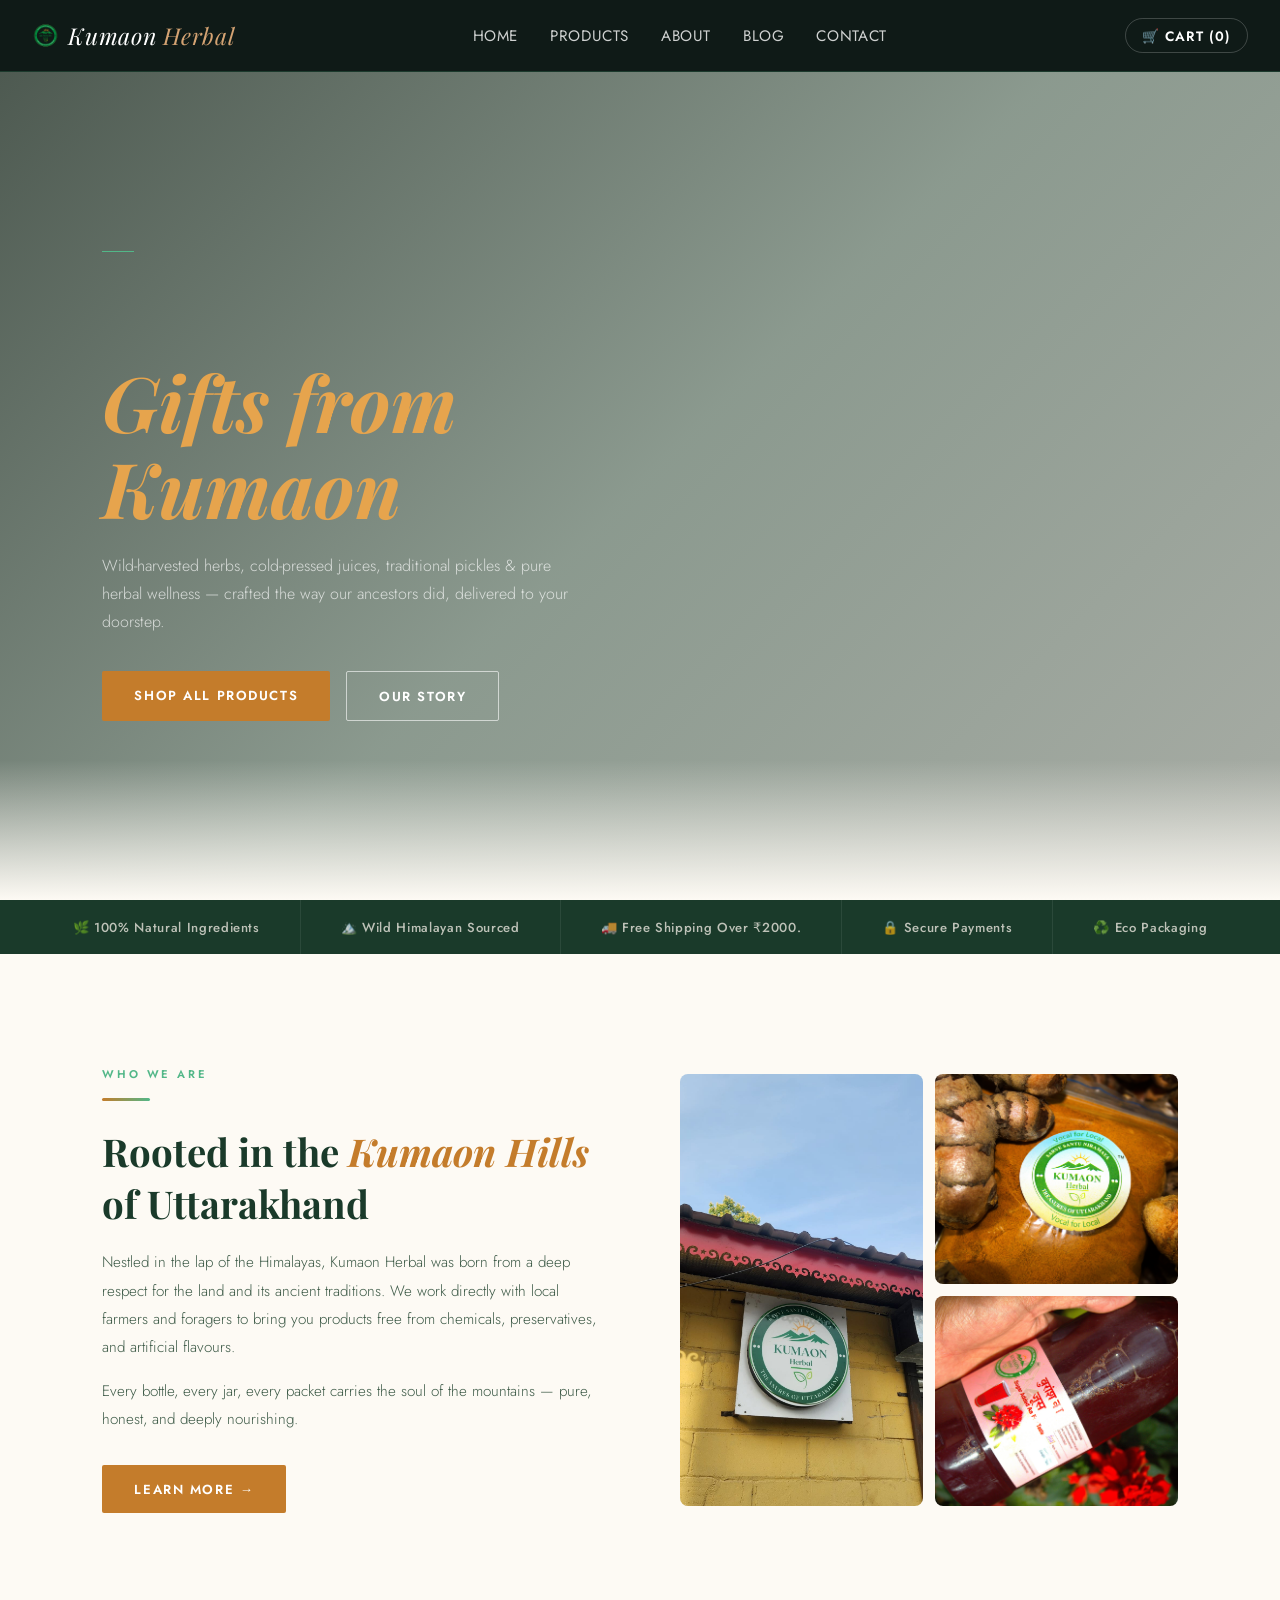
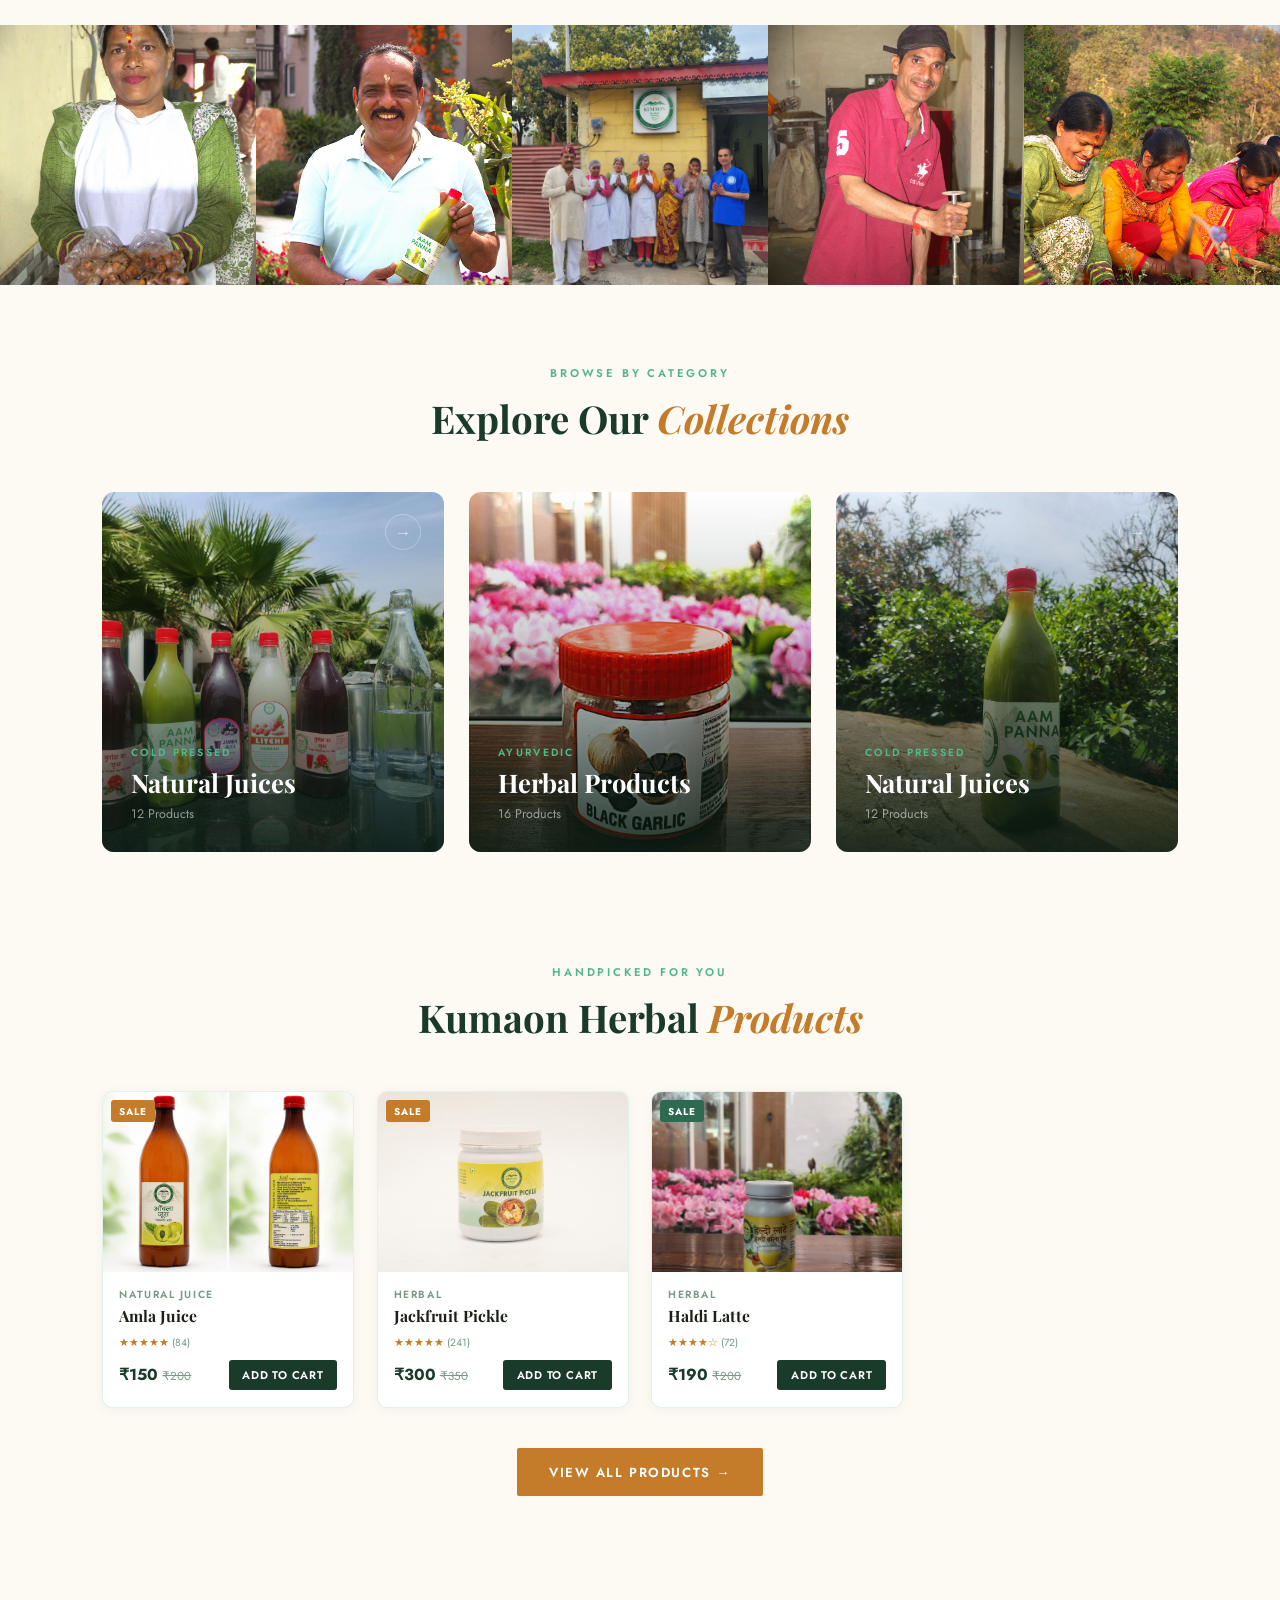
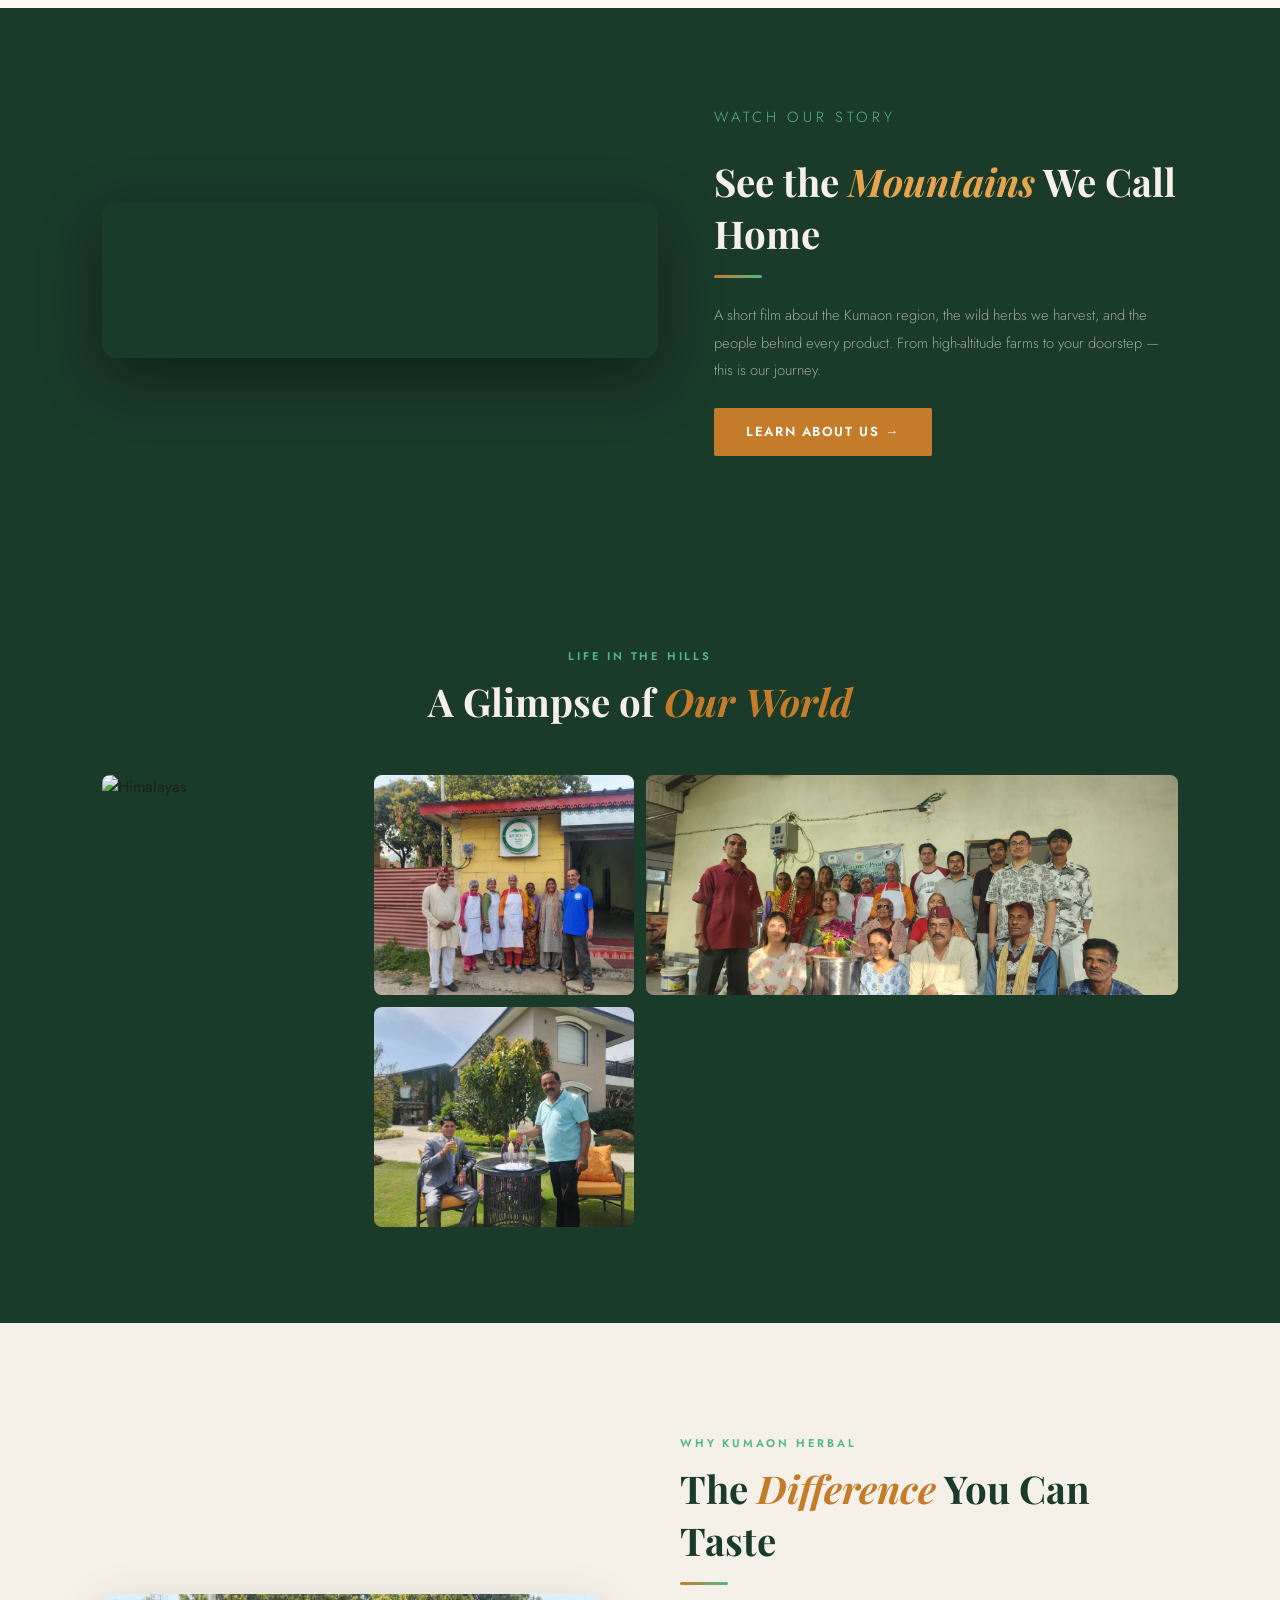
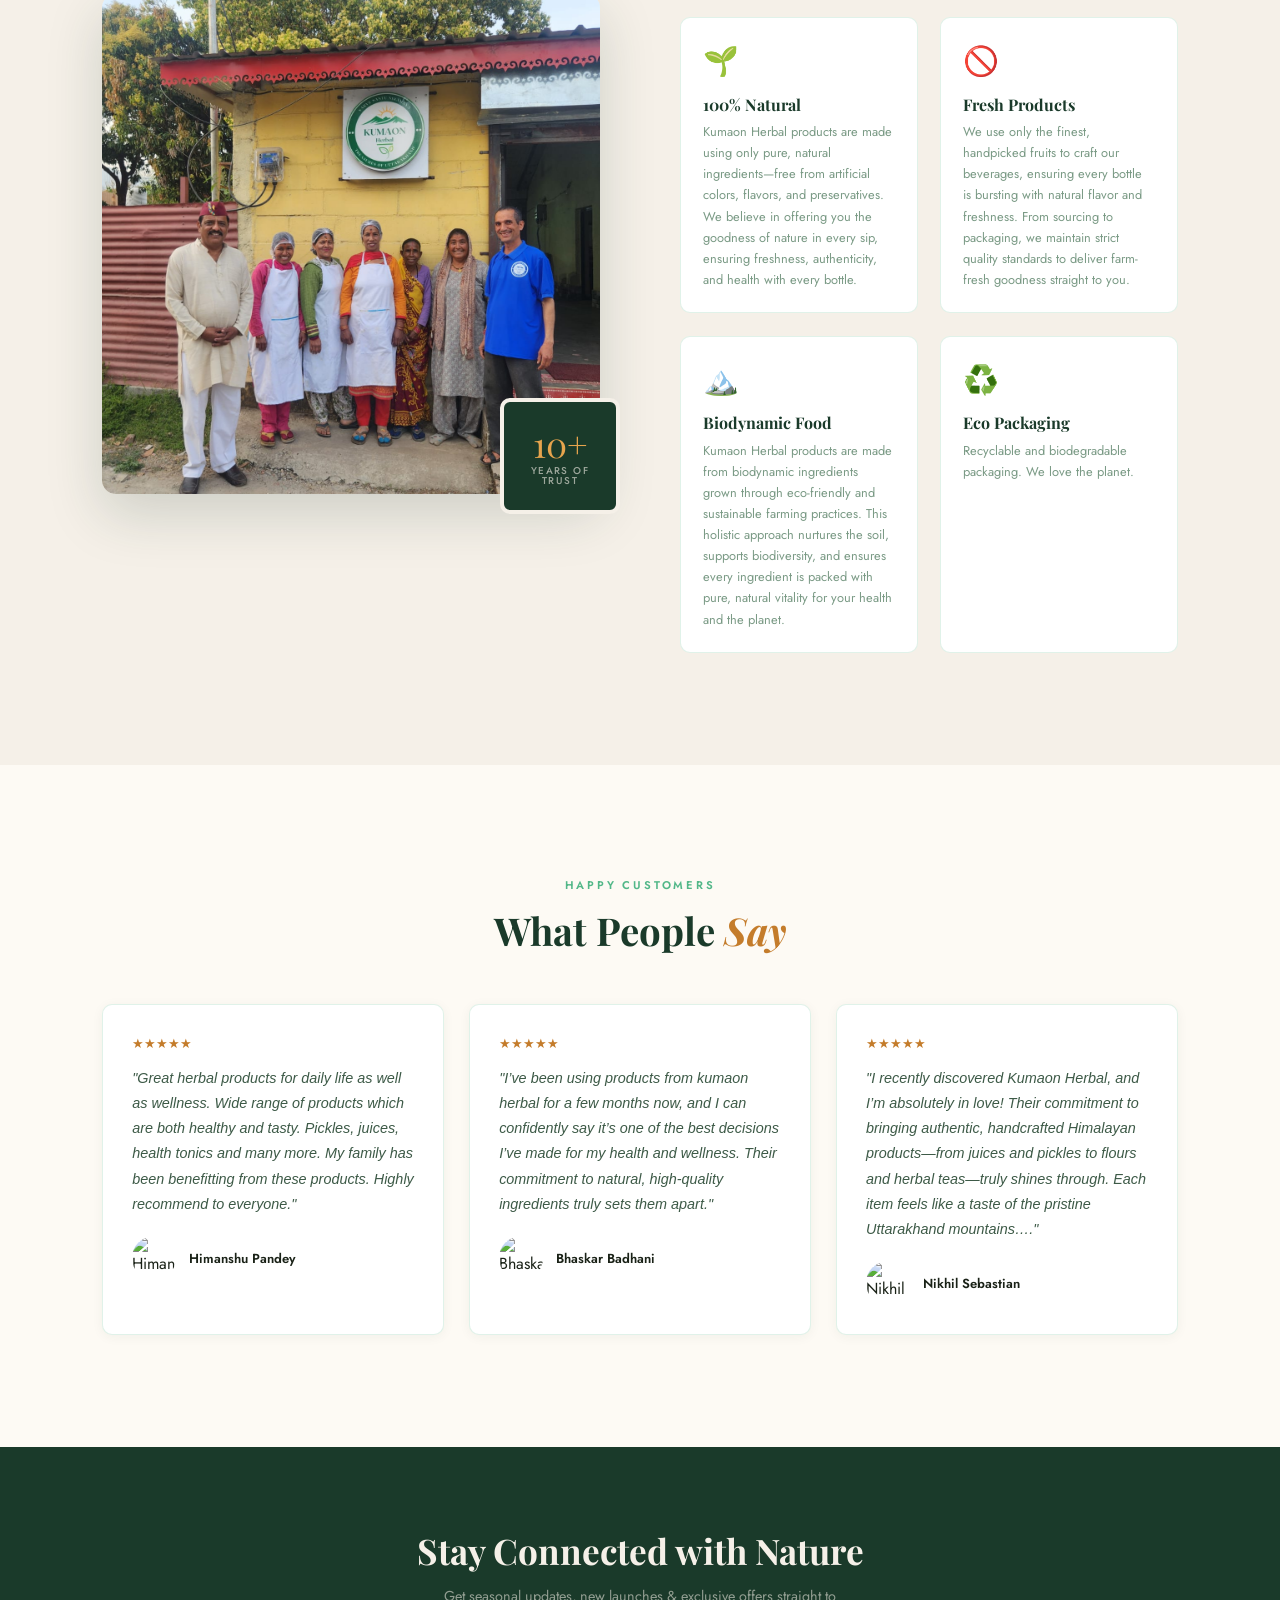
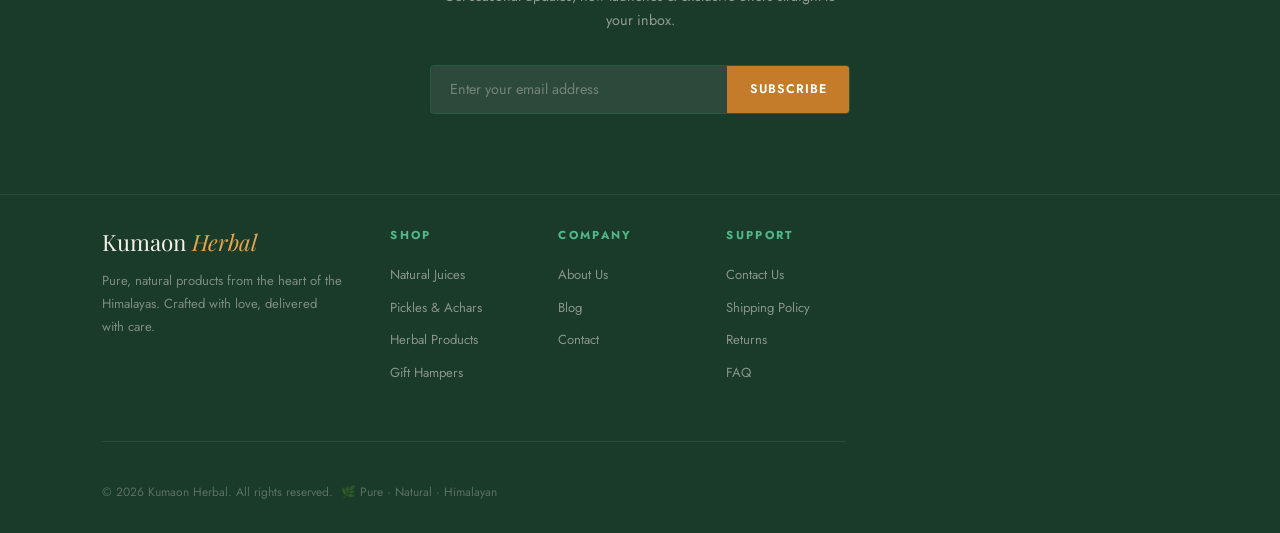
==== commit e49bc56f: "Update print statement from 'Hello' to 'Goodbye'" ====
--- a/index.html
+++ b/index.html
@@ -8,13 +8,12 @@
     <link href="home.css" rel="stylesheet" />
     <link href="blog.css" rel="stylesheet" />
     <style>
-        /* ensure side‑by‑side layout (already in blog.css if you updated) */
+        /* NAVBAR LOGO: Kumaon = white, Herbal = golden + italic */
         .nav-logo {
             display: flex;
             align-items: center;
             gap: 0.6rem;
             text-decoration: none;
-            color: #fff;
             font-family: 'Playfair Display', serif;
             font-size: 1.45rem;
             letter-spacing: .03em;
@@ -25,158 +24,94 @@
             width: auto;
             display: block;
         }
-        .nav-logo span {
-            color: var(--al);
-            font-style: italic;
-        }
-
-        /* small tweaks to keep blog section consistent */
-        .blog-hero {
-            background: linear-gradient(135deg, rgba(10, 30, 20, 0.8), rgba(30, 60, 40, 0.75)),
-                url('https://images.pexels.com/photos/36908042/pexels-photo-36908042.jpeg') center/cover no-repeat;
-            padding: 5rem 2rem;
-            text-align: center;
+        /* Outer span: "Kumaon" — white */
+        .nav-logo>span {
             color: #fff;
-            position: relative;
-        }
-        .blog-hero-content {
-            max-width: 780px;
-            margin: 0 auto;
-        }
-        .blog-hero-eyebrow {
-            font-size: 0.8rem;
-            text-transform: uppercase;
-            letter-spacing: 0.2em;
-            color: #d4a373;
-            margin-bottom: 0.5rem;
-            font-weight: 500;
-        }
-        .blog-hero-title {
-            font-family: 'Playfair Display', serif;
-            font-size: 3.2rem;
-            font-weight: 700;
-            line-height: 1.15;
-            margin-bottom: 1rem;
-        }
-        .blog-hero-title em {
+        }
+        /* Inner span: "Herbal" — golden + italic */
+        .nav-logo>span>span {
             color: #d4a373;
             font-style: italic;
         }
-        .blog-hero-subtitle {
-            font-size: 1.1rem;
-            color: rgba(255, 255, 255, 0.85);
-            max-width: 600px;
-            margin: 0 auto;
-            line-height: 1.7;
-            font-weight: 300;
-        }
-        .blog-grid-section {
-            padding: 4rem 2rem 5rem;
-            background: #f9f6f0;
-        }
-        .blog-grid {
-            display: grid;
-            grid-template-columns: repeat(auto-fit, minmax(300px, 1fr));
-            gap: 2rem;
-            max-width: 1300px;
-            margin: 0 auto;
-        }
-        .blog-card {
-            background: #fff;
-            border-radius: 16px;
-            overflow: hidden;
-            box-shadow: 0 6px 24px rgba(0, 0, 0, 0.06);
-            transition: transform 0.25s ease, box-shadow 0.3s ease;
-            display: flex;
-            flex-direction: column;
-        }
-        .blog-card:hover {
-            transform: translateY(-6px);
-            box-shadow: 0 16px 40px rgba(0, 0, 0, 0.08);
-        }
-        .blog-card-img {
-            height: 200px;
-            background: #e8e0d8;
-            overflow: hidden;
-        }
-        .blog-card-img img {
-            width: 100%;
-            height: 100%;
-            object-fit: cover;
-            display: block;
-            transition: transform 0.4s ease;
-        }
-        .blog-card:hover .blog-card-img img {
-            transform: scale(1.03);
-        }
-        .blog-card-body {
-            padding: 1.5rem 1.5rem 1.8rem;
-            flex: 1;
-            display: flex;
-            flex-direction: column;
-        }
-        .blog-card-cat {
-            font-size: 0.7rem;
-            text-transform: uppercase;
-            letter-spacing: 0.12em;
-            color: #d4a373;
-            font-weight: 600;
-            margin-bottom: 0.4rem;
-        }
-        .blog-card-title {
-            font-family: 'Playfair Display', serif;
-            font-size: 1.3rem;
-            font-weight: 600;
-            color: #1e2a2a;
-            margin-bottom: 0.5rem;
-            line-height: 1.3;
-        }
-        .blog-card-title a {
-            color: inherit;
-            text-decoration: none;
-            transition: color 0.2s;
-        }
-        .blog-card-title a:hover {
-            color: #d4a373;
-        }
-        .blog-card-excerpt {
-            color: #4a5a5a;
-            font-size: 0.92rem;
-            line-height: 1.6;
-            flex: 1;
-            margin-bottom: 1rem;
-        }
-        .blog-card-meta {
+
+        /* ensure navbar background stays dark */
+        #navbar {
+            background: #0f1a17;
+            padding: 0.8rem 2rem;
             display: flex;
             align-items: center;
-            gap: 0.75rem;
-            font-size: 0.8rem;
-            color: #7a8a8a;
-            border-top: 1px solid #eee;
-            padding-top: 1rem;
-            margin-top: auto;
-        }
-        .blog-card-meta img {
-            width: 32px;
-            height: 32px;
-            border-radius: 50%;
-            object-fit: cover;
-            background: #ddd;
-        }
-        .blog-card-meta .author-name {
-            font-weight: 500;
-            color: #1e2a2a;
-        }
-        .blog-card-meta .post-date {
-            margin-left: auto;
-        }
-
-        @media (max-width: 700px) {
-            .blog-hero-title {
-                font-size: 2.2rem;
+            justify-content: space-between;
+            flex-wrap: wrap;
+            position: sticky;
+            top: 0;
+            z-index: 1000;
+        }
+        .nav-links {
+            display: flex;
+            gap: 2rem;
+            list-style: none;
+            margin: 0;
+            padding: 0;
+        }
+        .nav-links a {
+            color: rgba(255, 255, 255, 0.8);
+            text-decoration: none;
+            font-family: 'Jost', sans-serif;
+            font-weight: 400;
+            font-size: 0.95rem;
+            letter-spacing: 0.04em;
+            transition: color 0.2s;
+        }
+        .nav-links a:hover {
+            color: #d4a373;
+        }
+        .nav-actions {
+            display: flex;
+            align-items: center;
+            gap: 1rem;
+        }
+        .nav-cart {
+            background: none;
+            border: 1px solid rgba(255, 255, 255, 0.2);
+            color: #fff;
+            padding: 0.4rem 1rem;
+            border-radius: 30px;
+            font-family: 'Jost', sans-serif;
+            font-size: 0.85rem;
+            cursor: pointer;
+            transition: 0.2s;
+        }
+        .nav-cart:hover {
+            background: #d4a373;
+            border-color: #d4a373;
+            color: #0f1a17;
+        }
+        .hamburger {
+            display: none;
+            flex-direction: column;
+            gap: 4px;
+            cursor: pointer;
+        }
+        .hamburger span {
+            width: 26px;
+            height: 2px;
+            background: #fff;
+            display: block;
+            transition: 0.2s;
+        }
+        @media (max-width: 768px) {
+            .hamburger {
+                display: flex;
             }
-            .blog-grid {
-                grid-template-columns: 1fr;
+            .nav-links {
+                display: none;
+                flex-direction: column;
+                width: 100%;
+                padding: 1rem 0;
+                gap: 0.8rem;
+            }
+            .nav-links.open {
+                display: flex;
             }
         }
     </style>
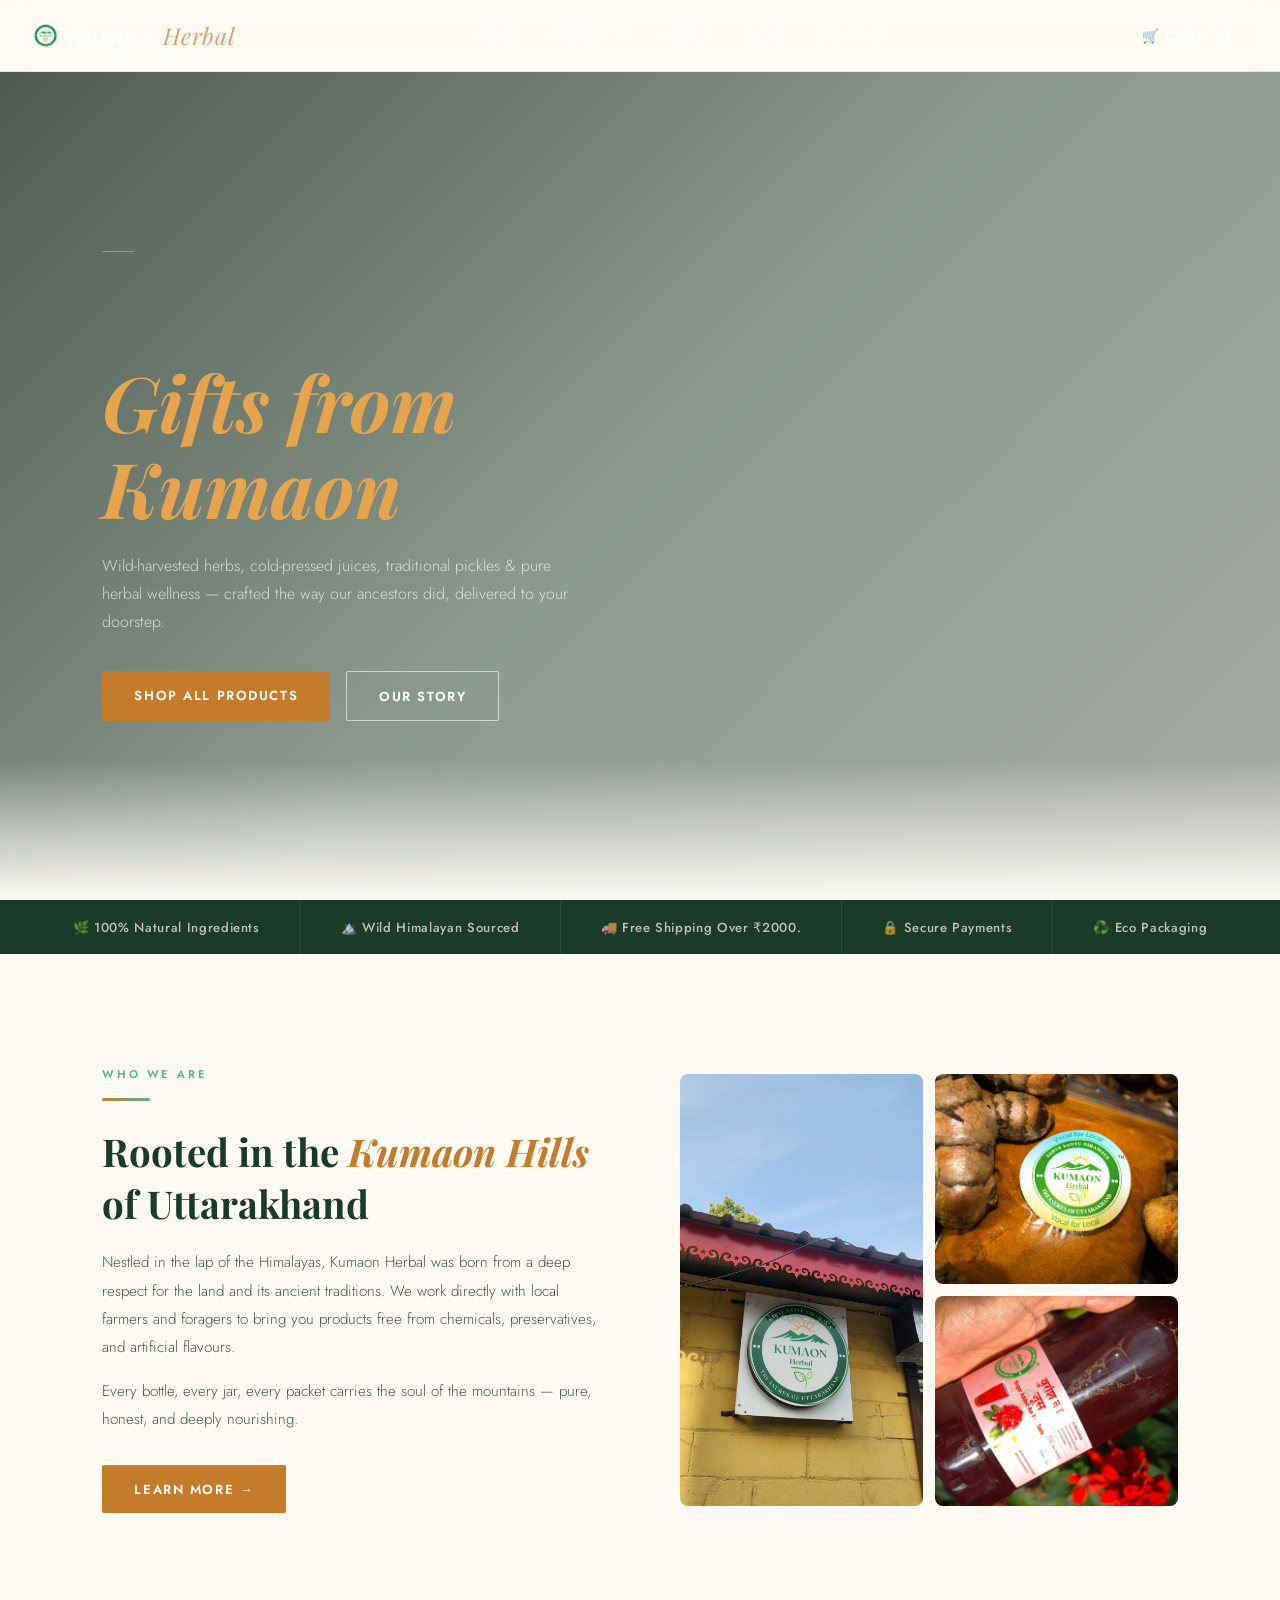
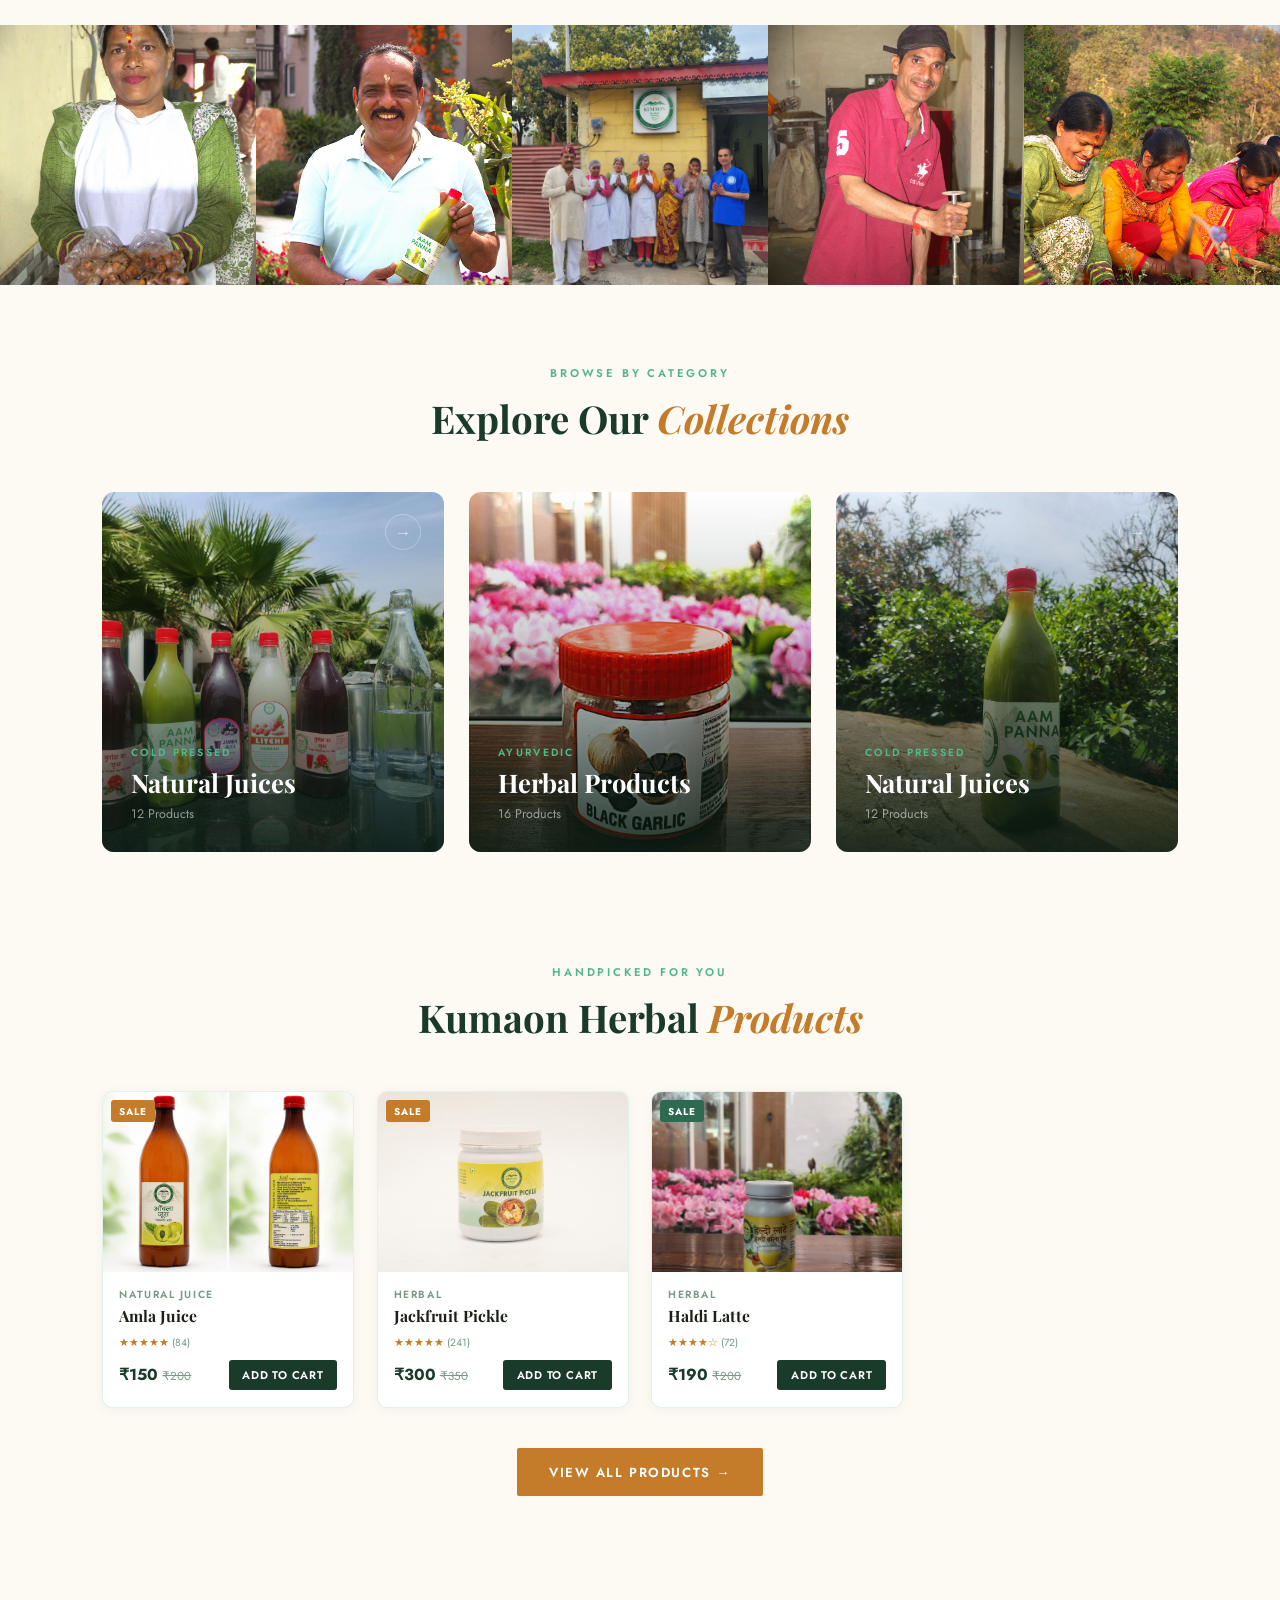
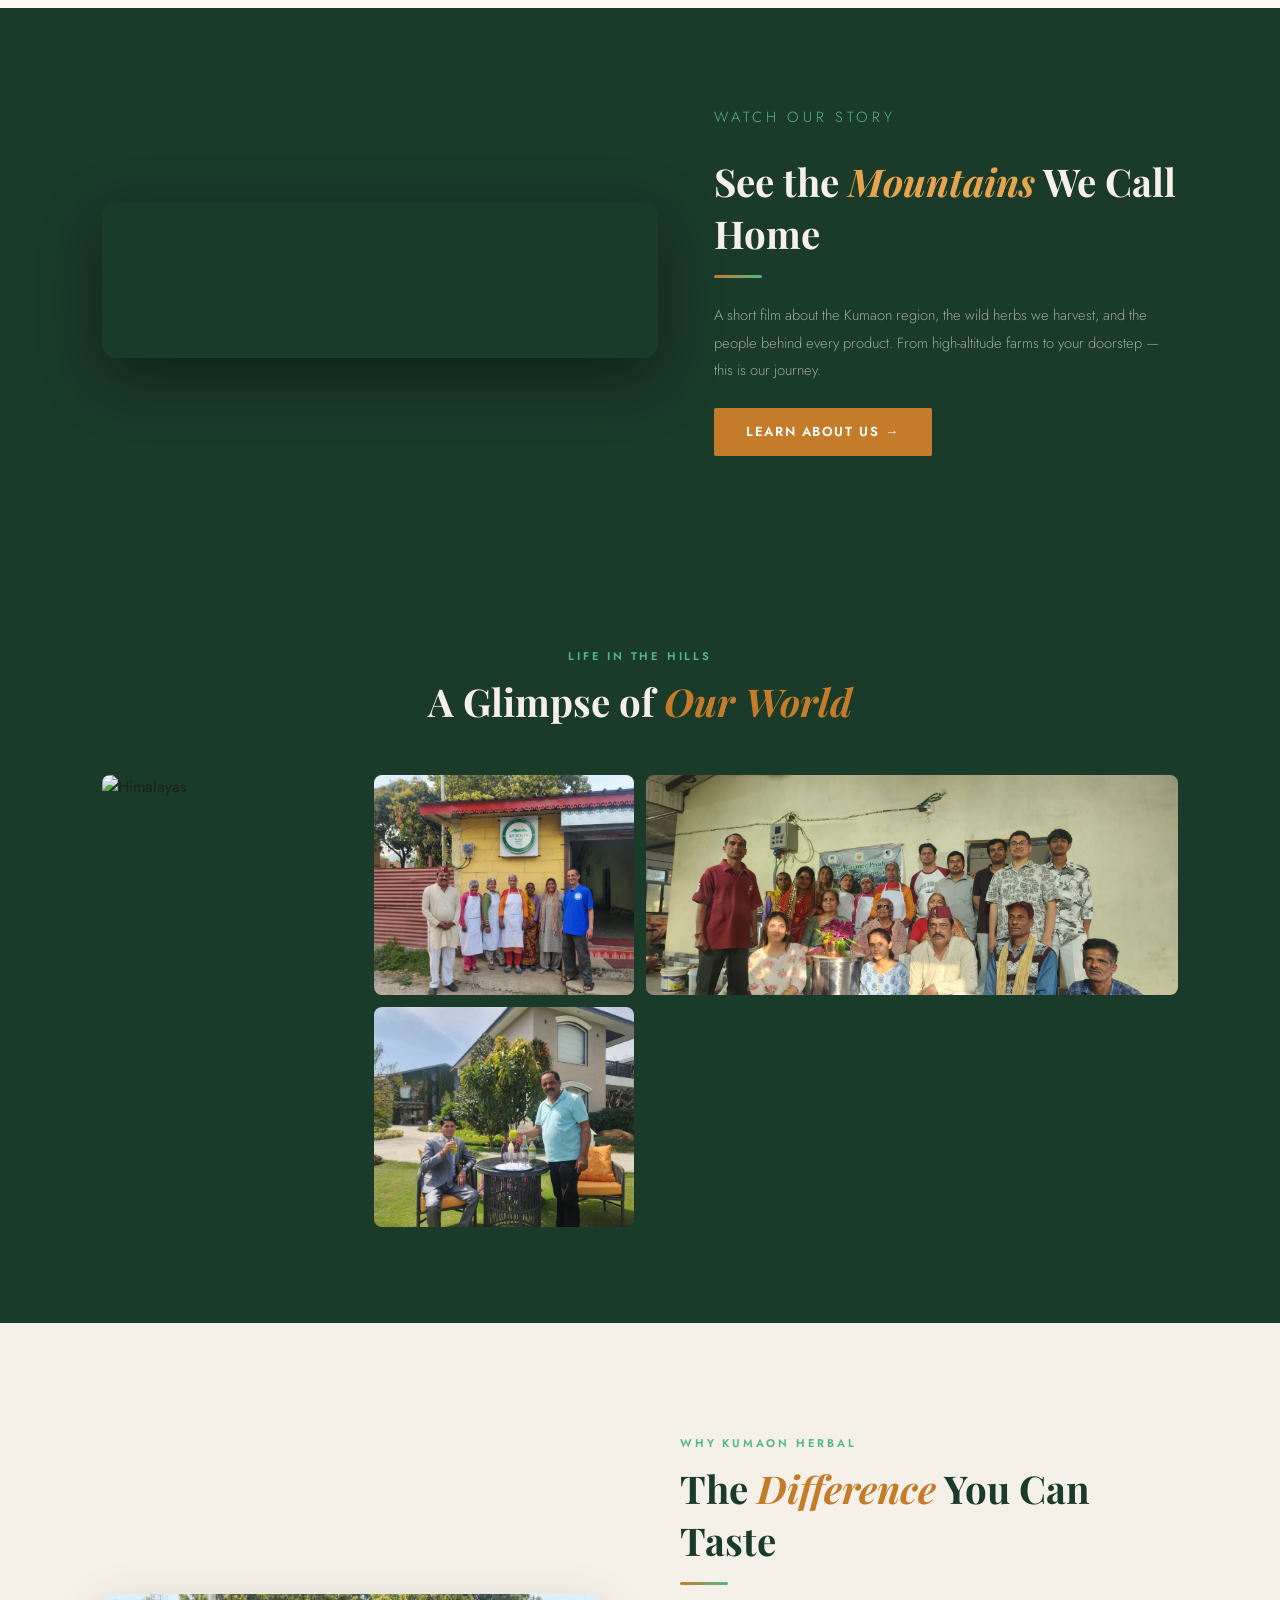
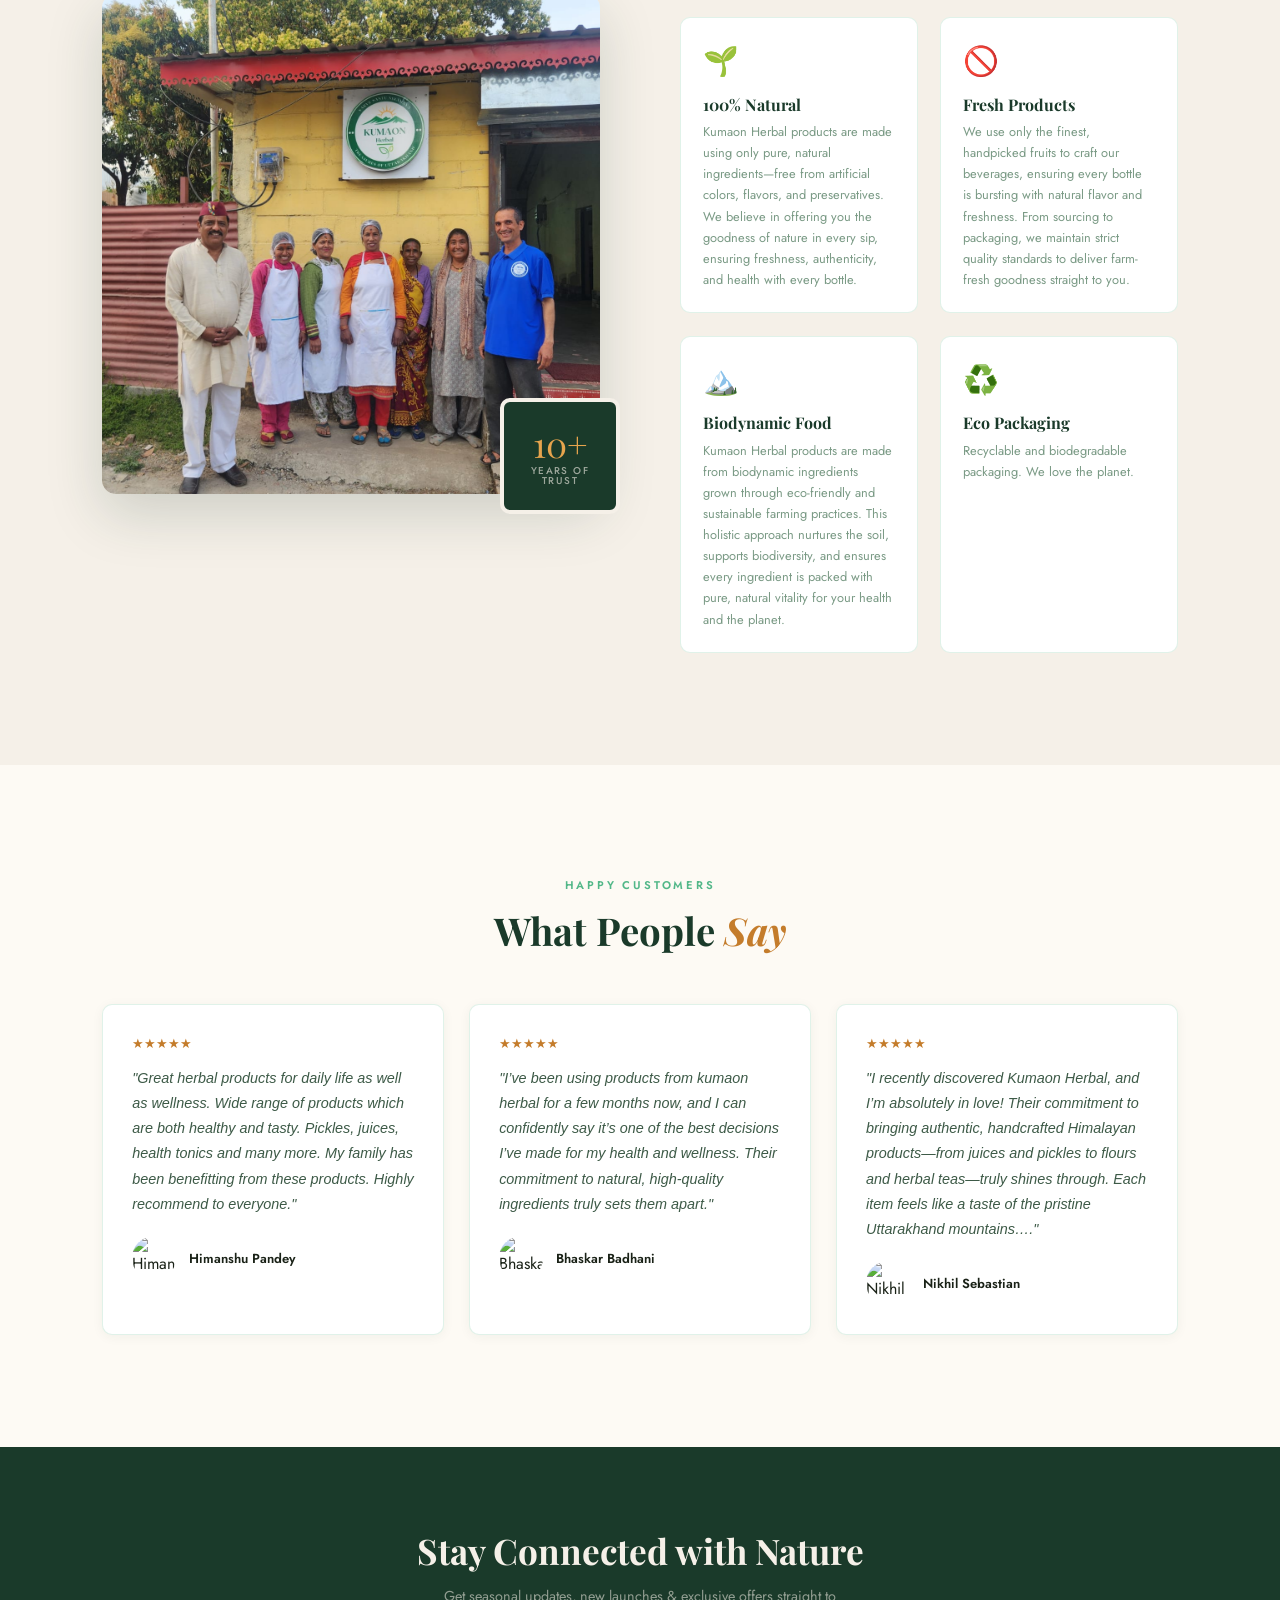
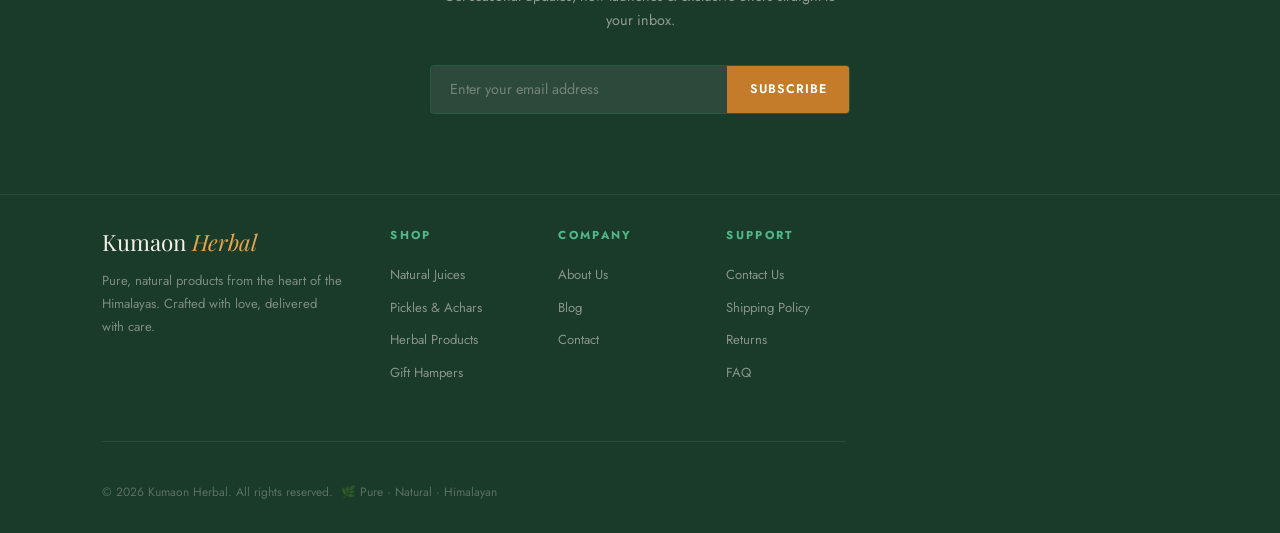
==== commit c91c1cc7: "Update print statement from 'Hello' to 'Goodbye'" ====
--- a/index.html
+++ b/index.html
@@ -8,12 +8,13 @@
     <link href="home.css" rel="stylesheet" />
     <link href="blog.css" rel="stylesheet" />
     <style>
-        /* NAVBAR LOGO: Kumaon = white, Herbal = golden + italic */
+        /* ===== NAVBAR STYLES (copied from blog.html) ===== */
         .nav-logo {
             display: flex;
             align-items: center;
             gap: 0.6rem;
             text-decoration: none;
+            color: #fff;
             font-family: 'Playfair Display', serif;
             font-size: 1.45rem;
             letter-spacing: .03em;
@@ -24,19 +25,21 @@
             width: auto;
             display: block;
         }
-        /* Outer span: "Kumaon" — white */
+        .nav-logo span {
+            color: #d4a373;   /* golden */
+            font-style: italic;
+        }
+        /* outer span (Kumaon) is white via color on .nav-logo */
         .nav-logo>span {
-            color: #fff;
-        }
-        /* Inner span: "Herbal" — golden + italic */
+            color: #fff;      /* overrides inner span */
+        }
         .nav-logo>span>span {
-            color: #d4a373;
+            color: #d4a373;   /* golden for Herbal */
             font-style: italic;
         }
 
-        /* ensure navbar background stays dark */
+        /* navbar container – no dark background */
         #navbar {
-            background: #0f1a17;
             padding: 0.8rem 2rem;
             display: flex;
             align-items: center;
@@ -45,6 +48,7 @@
             position: sticky;
             top: 0;
             z-index: 1000;
+            background: transparent; /* or inherit */
         }
         .nav-links {
             display: flex;
@@ -118,7 +122,7 @@
 </head>
 <body>
 
-    <!-- ====== NAVBAR WITH IMAGE + TEXT LOGO ====== -->
+    <!-- ====== NAVBAR (transparent background) ====== -->
     <nav id="navbar">
         <a href="index.html" class="nav-logo">
             <img src="file_000000009f0c720bbfdfcab31197dc01.png" alt="Kumaon Herbal Logo" />
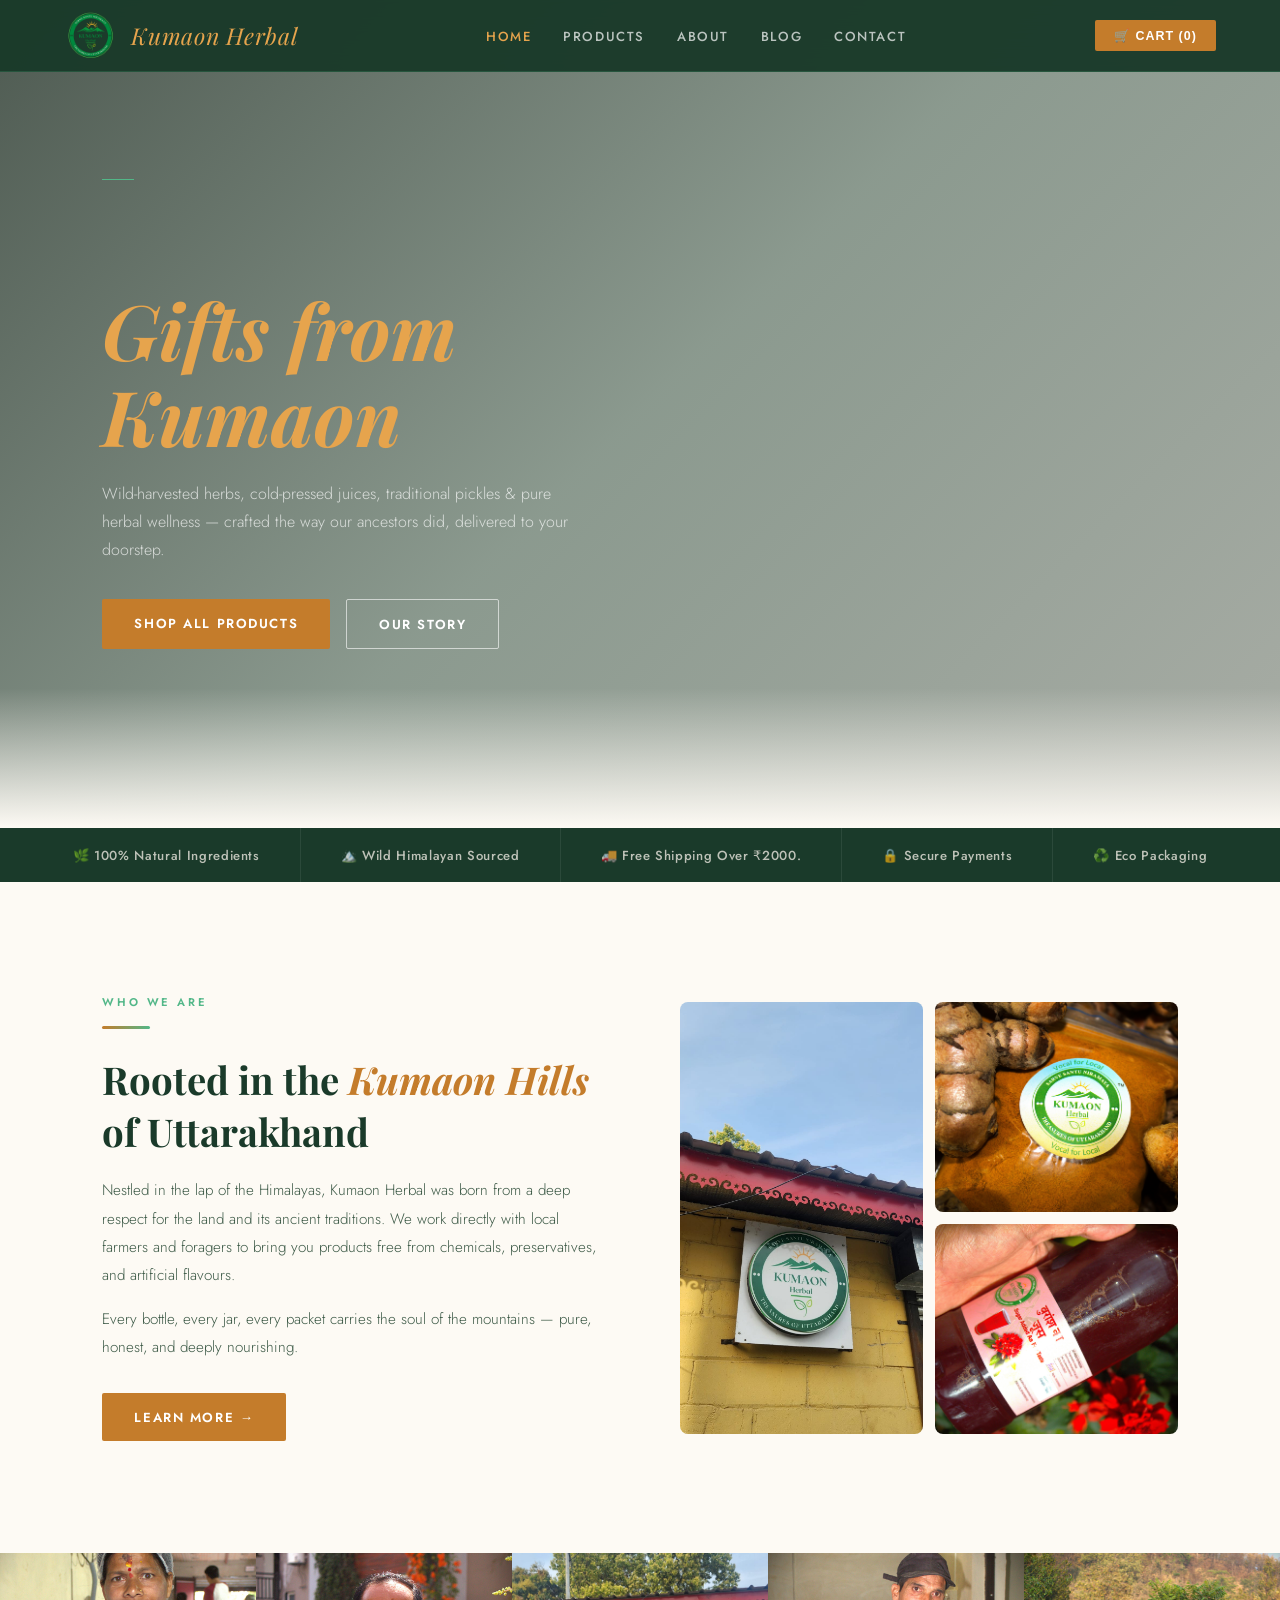
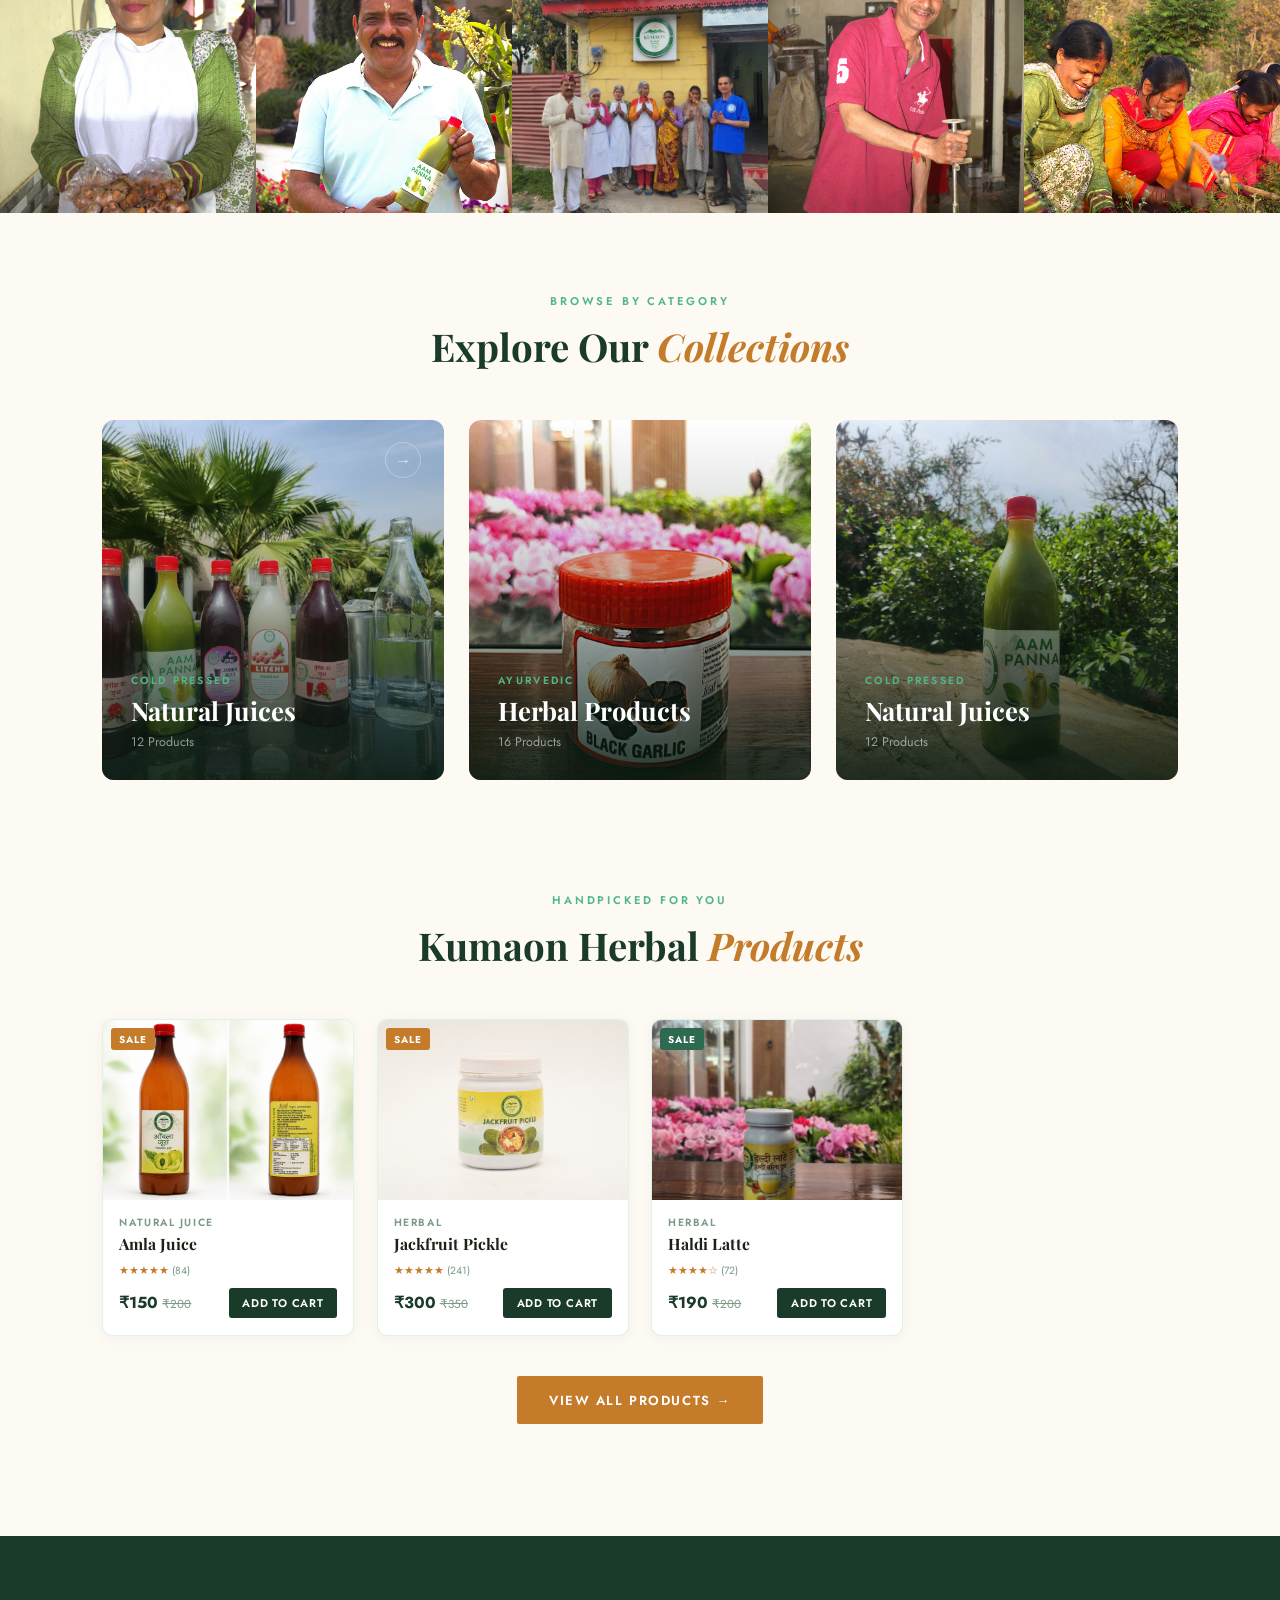
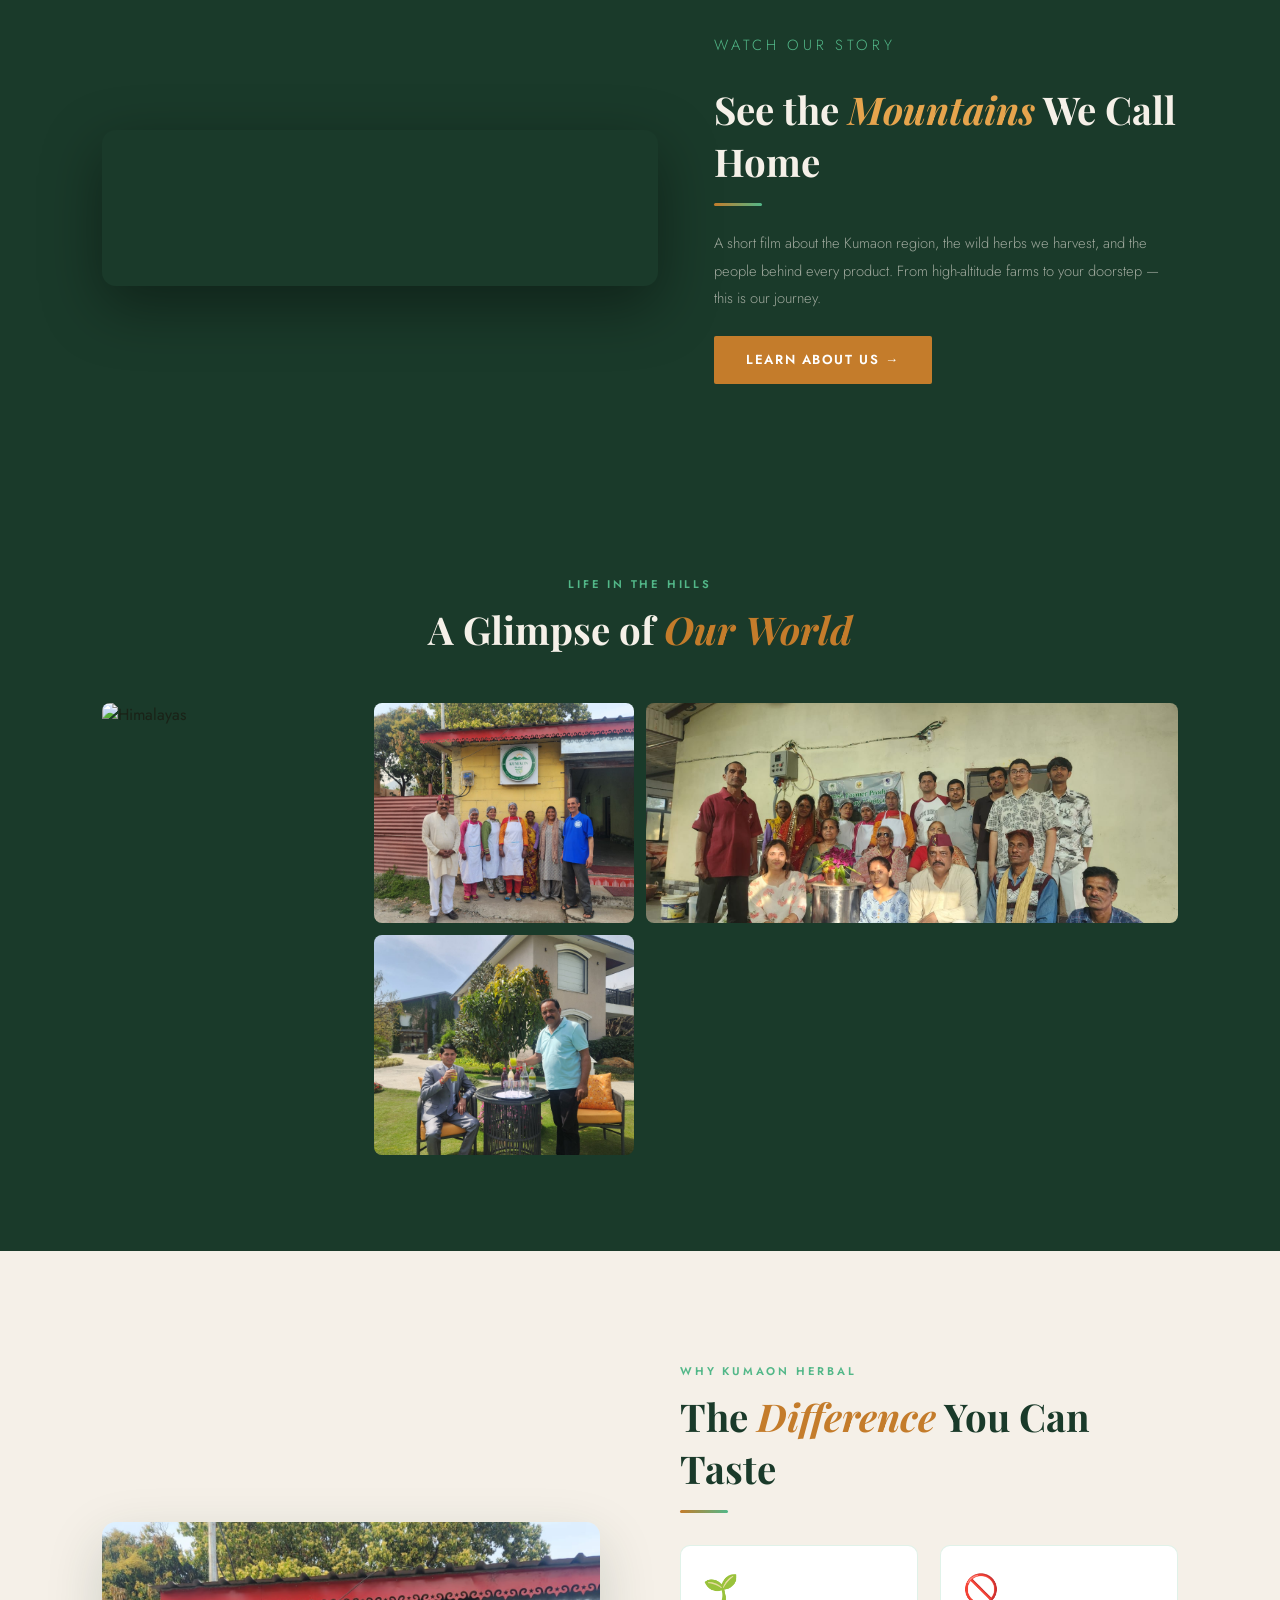
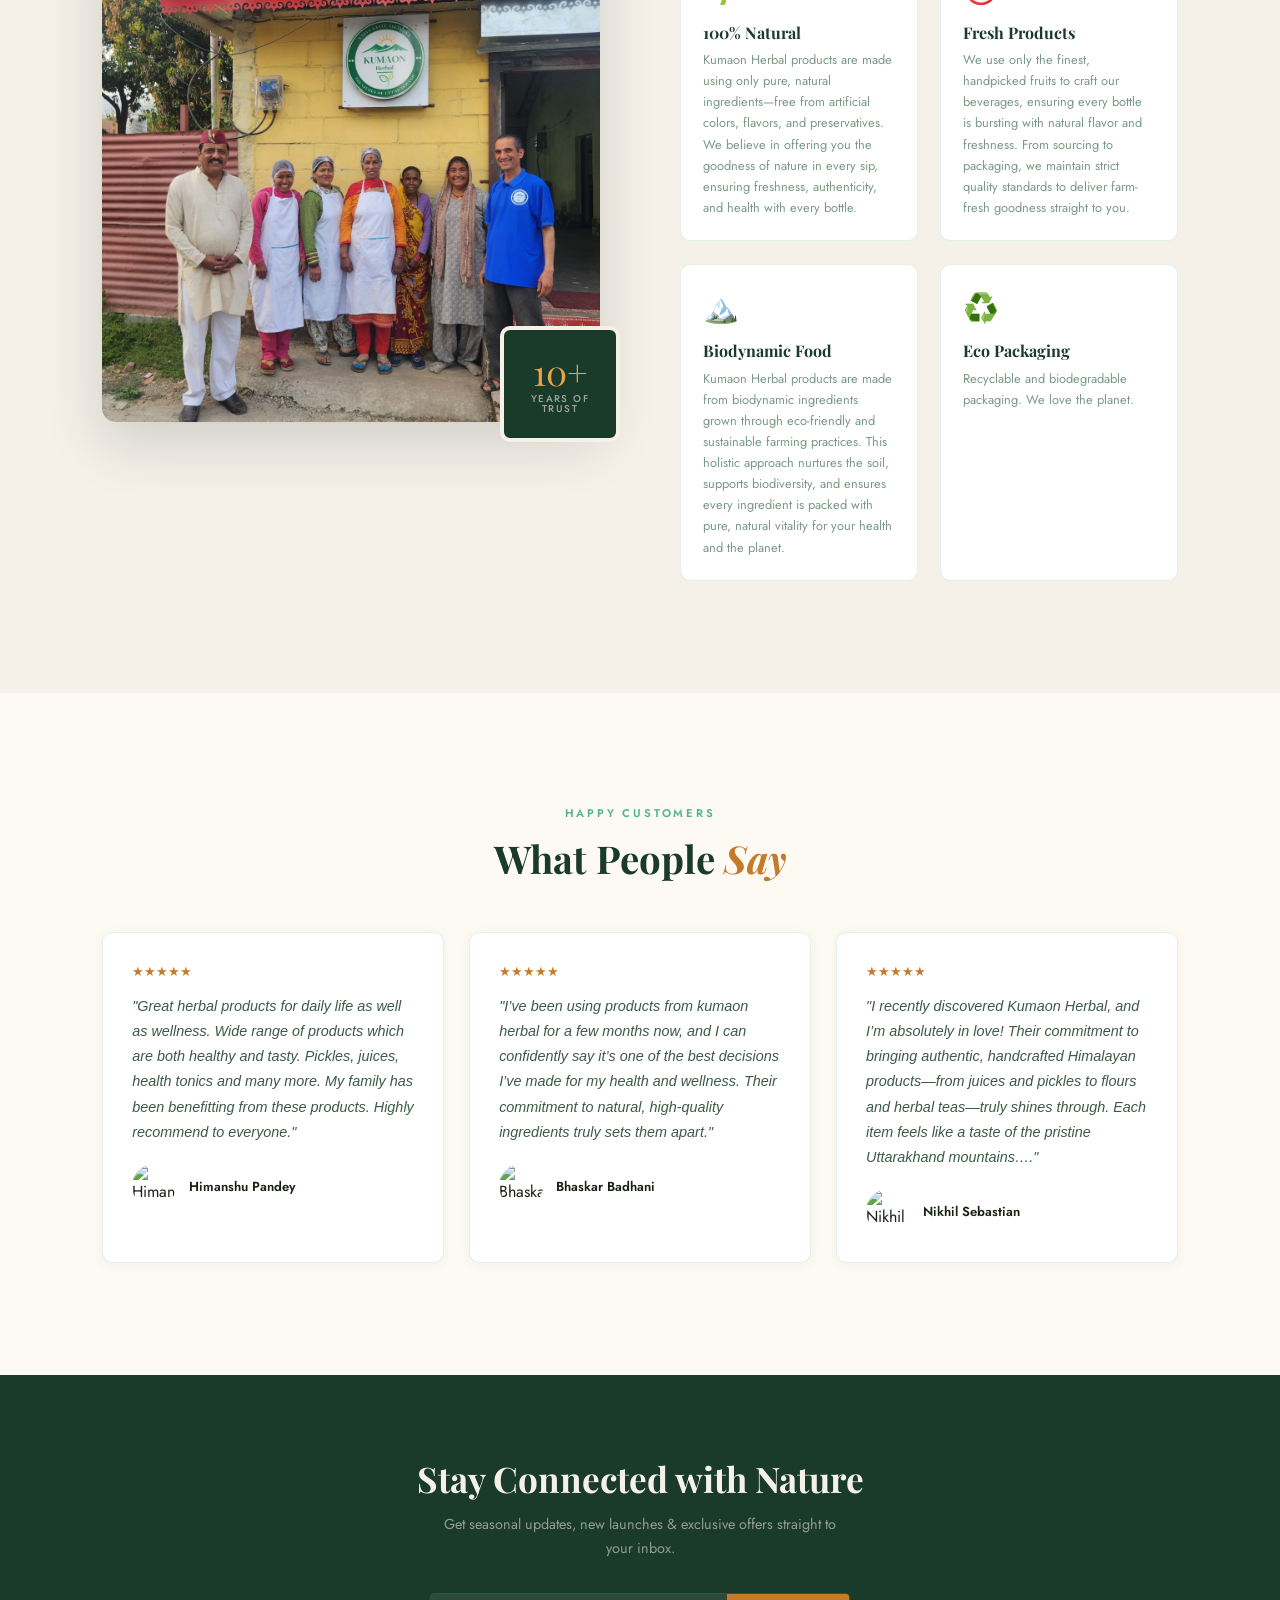
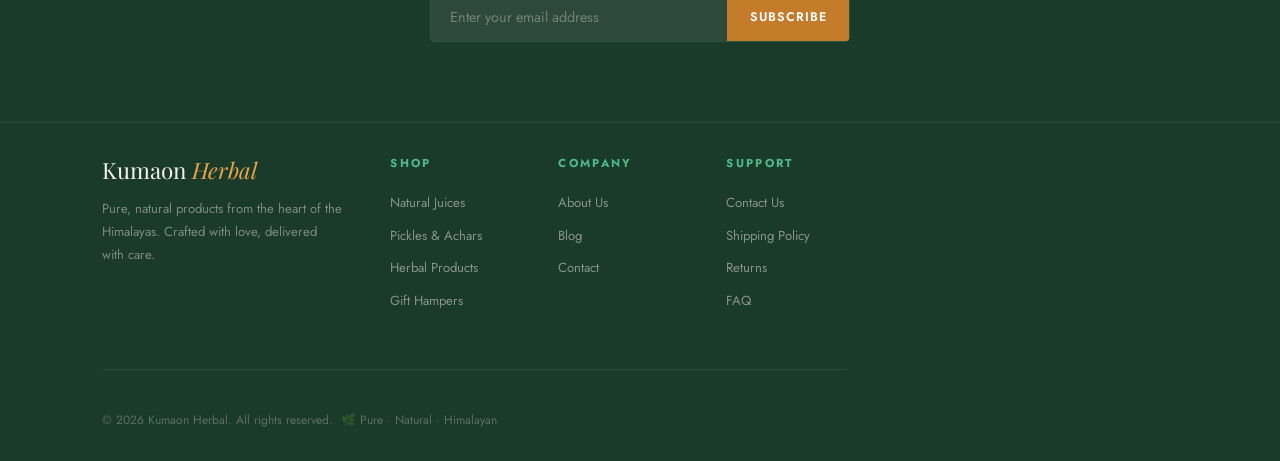
==== commit 7f1ffe6d: "Update print statement from 'Hello' to 'Goodbye'" ====
--- a/index.html
+++ b/index.html
@@ -7,130 +7,18 @@
     <link href="https://fonts.googleapis.com/css2?family=Playfair+Display:ital,wght@0,400;0,600;0,700;1,400;1,600&family=Jost:wght@300;400;500;600;700&display=swap" rel="stylesheet" />
     <link href="home.css" rel="stylesheet" />
     <link href="blog.css" rel="stylesheet" />
-    <style>
-        /* ===== NAVBAR STYLES (copied from blog.html) ===== */
-        .nav-logo {
-            display: flex;
-            align-items: center;
-            gap: 0.6rem;
-            text-decoration: none;
-            color: #fff;
-            font-family: 'Playfair Display', serif;
-            font-size: 1.45rem;
-            letter-spacing: .03em;
-            flex-shrink: 0;
-        }
-        .nav-logo img {
-            max-height: 40px;
-            width: auto;
-            display: block;
-        }
-        .nav-logo span {
-            color: #d4a373;   /* golden */
-            font-style: italic;
-        }
-        /* outer span (Kumaon) is white via color on .nav-logo */
-        .nav-logo>span {
-            color: #fff;      /* overrides inner span */
-        }
-        .nav-logo>span>span {
-            color: #d4a373;   /* golden for Herbal */
-            font-style: italic;
-        }
-
-        /* navbar container – no dark background */
-        #navbar {
-            padding: 0.8rem 2rem;
-            display: flex;
-            align-items: center;
-            justify-content: space-between;
-            flex-wrap: wrap;
-            position: sticky;
-            top: 0;
-            z-index: 1000;
-            background: transparent; /* or inherit */
-        }
-        .nav-links {
-            display: flex;
-            gap: 2rem;
-            list-style: none;
-            margin: 0;
-            padding: 0;
-        }
-        .nav-links a {
-            color: rgba(255, 255, 255, 0.8);
-            text-decoration: none;
-            font-family: 'Jost', sans-serif;
-            font-weight: 400;
-            font-size: 0.95rem;
-            letter-spacing: 0.04em;
-            transition: color 0.2s;
-        }
-        .nav-links a:hover {
-            color: #d4a373;
-        }
-        .nav-actions {
-            display: flex;
-            align-items: center;
-            gap: 1rem;
-        }
-        .nav-cart {
-            background: none;
-            border: 1px solid rgba(255, 255, 255, 0.2);
-            color: #fff;
-            padding: 0.4rem 1rem;
-            border-radius: 30px;
-            font-family: 'Jost', sans-serif;
-            font-size: 0.85rem;
-            cursor: pointer;
-            transition: 0.2s;
-        }
-        .nav-cart:hover {
-            background: #d4a373;
-            border-color: #d4a373;
-            color: #0f1a17;
-        }
-        .hamburger {
-            display: none;
-            flex-direction: column;
-            gap: 4px;
-            cursor: pointer;
-        }
-        .hamburger span {
-            width: 26px;
-            height: 2px;
-            background: #fff;
-            display: block;
-            transition: 0.2s;
-        }
-        @media (max-width: 768px) {
-            .hamburger {
-                display: flex;
-            }
-            .nav-links {
-                display: none;
-                flex-direction: column;
-                width: 100%;
-                padding: 1rem 0;
-                gap: 0.8rem;
-            }
-            .nav-links.open {
-                display: flex;
-            }
-        }
-    </style>
 </head>
 <body>
 
-    <!-- ====== NAVBAR (transparent background) ====== -->
+    <!-- ====== NAVBAR – matches contact page ====== -->
     <nav id="navbar">
         <a href="index.html" class="nav-logo">
             <img src="file_000000009f0c720bbfdfcab31197dc01.png" alt="Kumaon Herbal Logo" />
             <span>Kumaon <span>Herbal</span></span>
         </a>
 
-        <ul class="nav-links">
-            <li><a href="index.html">Home</a></li>
+        <ul class="nav-links" id="navLinks">
+            <li><a href="index.html" class="active">Home</a></li>
             <li><a href="product.html">Products</a></li>
             <li><a href="about.html">About</a></li>
             <li><a href="blog.html">Blog</a></li>
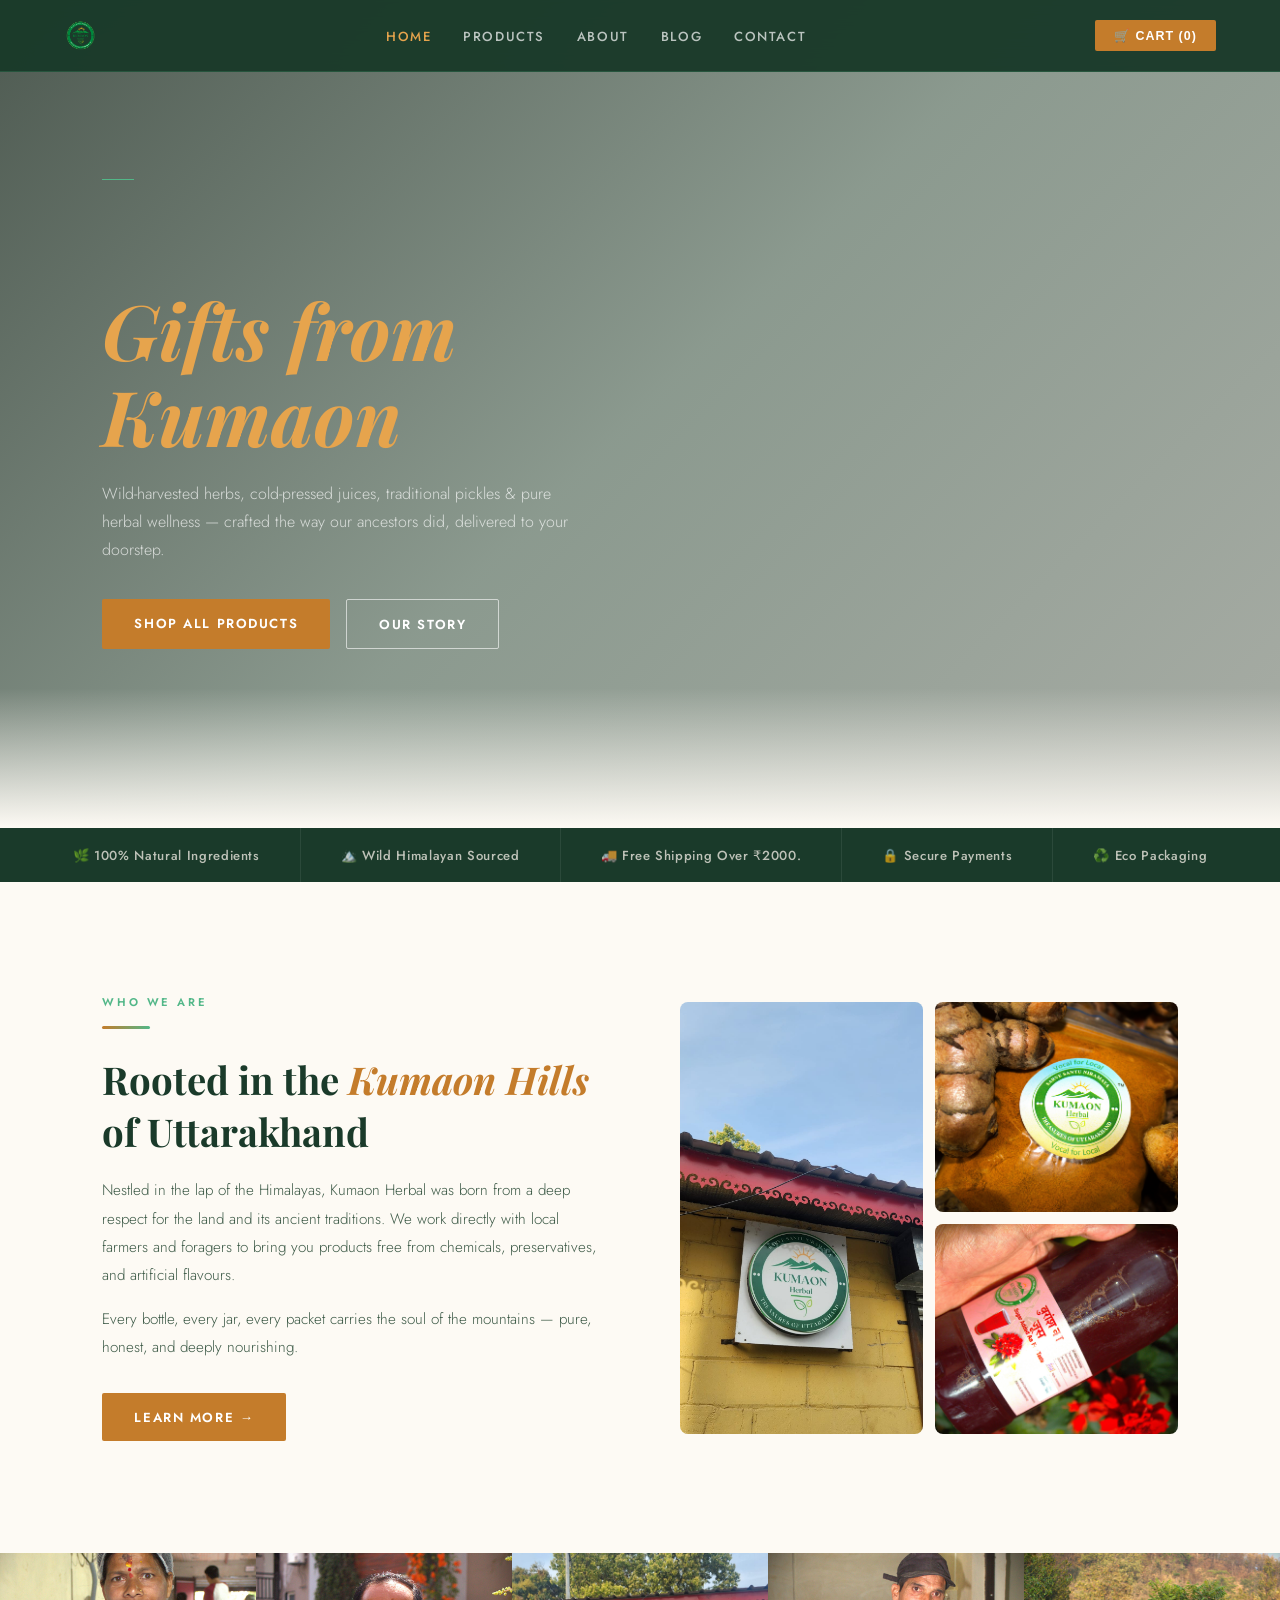
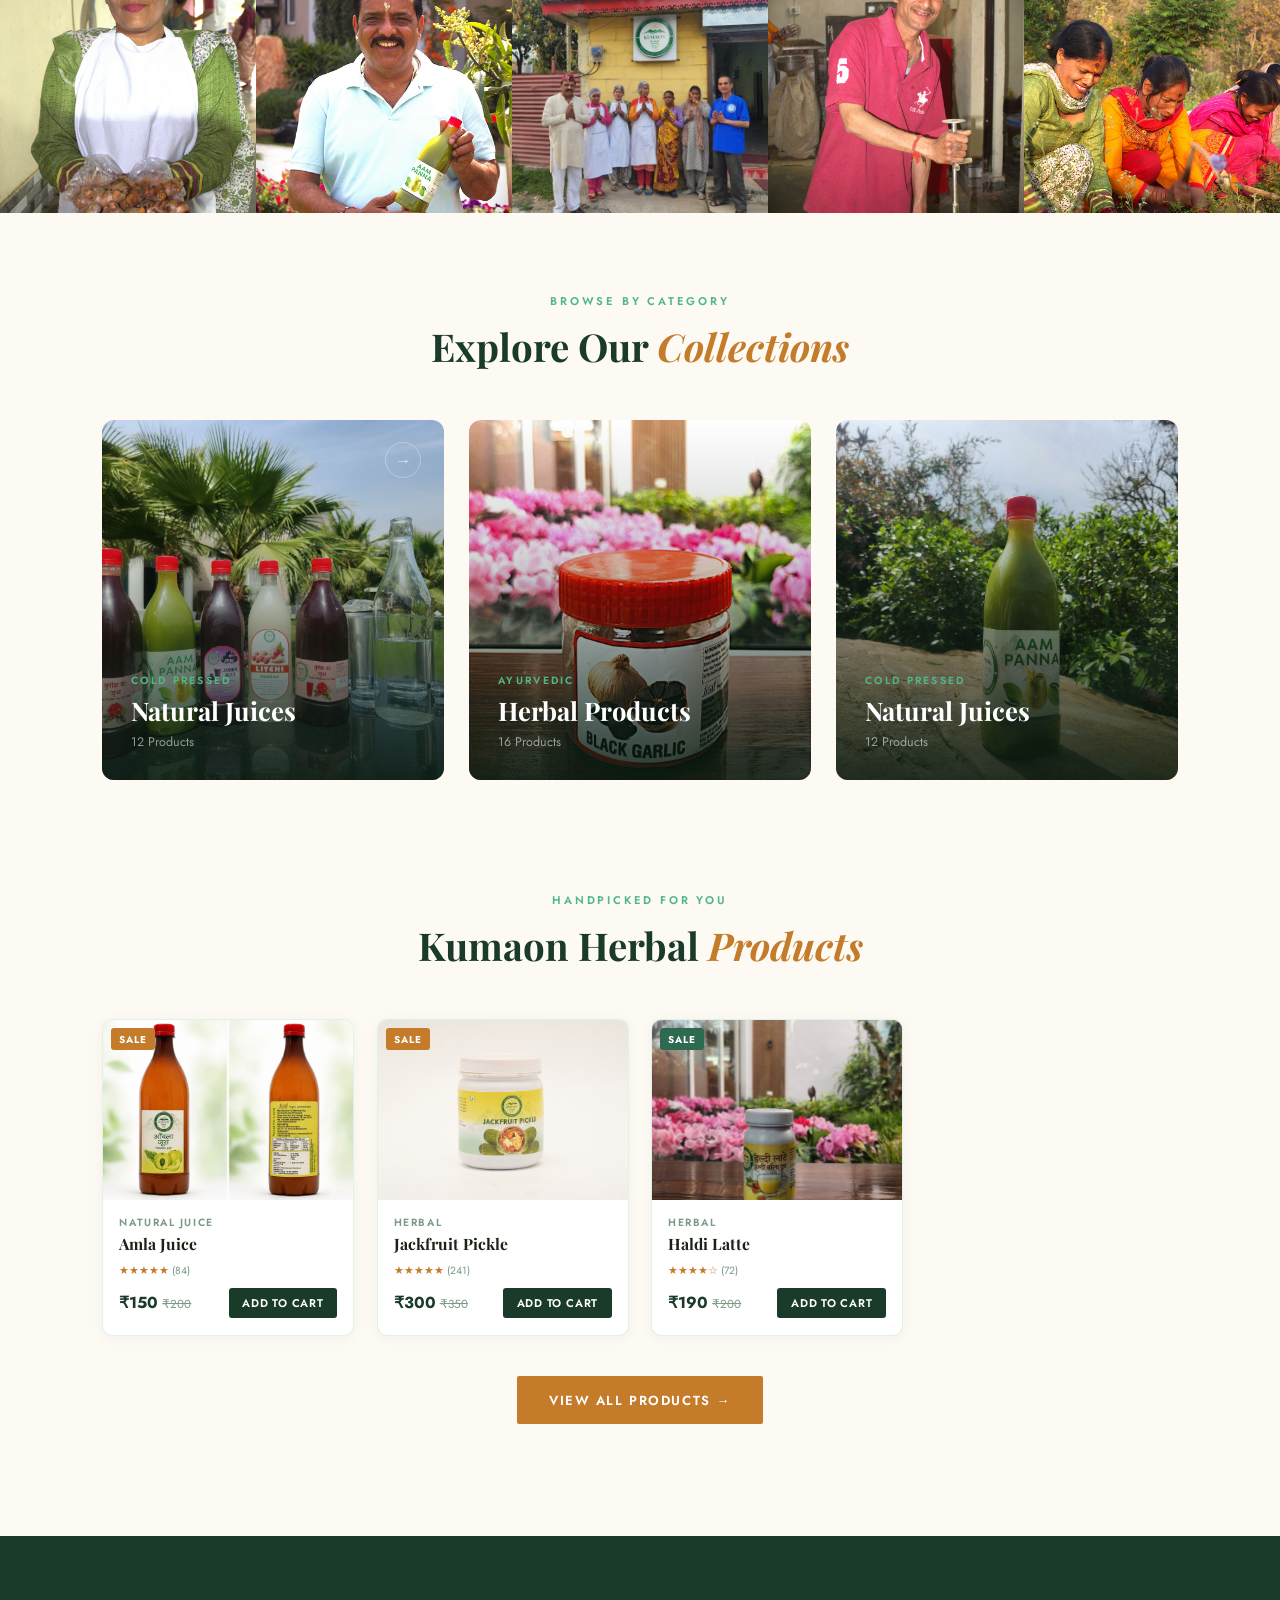
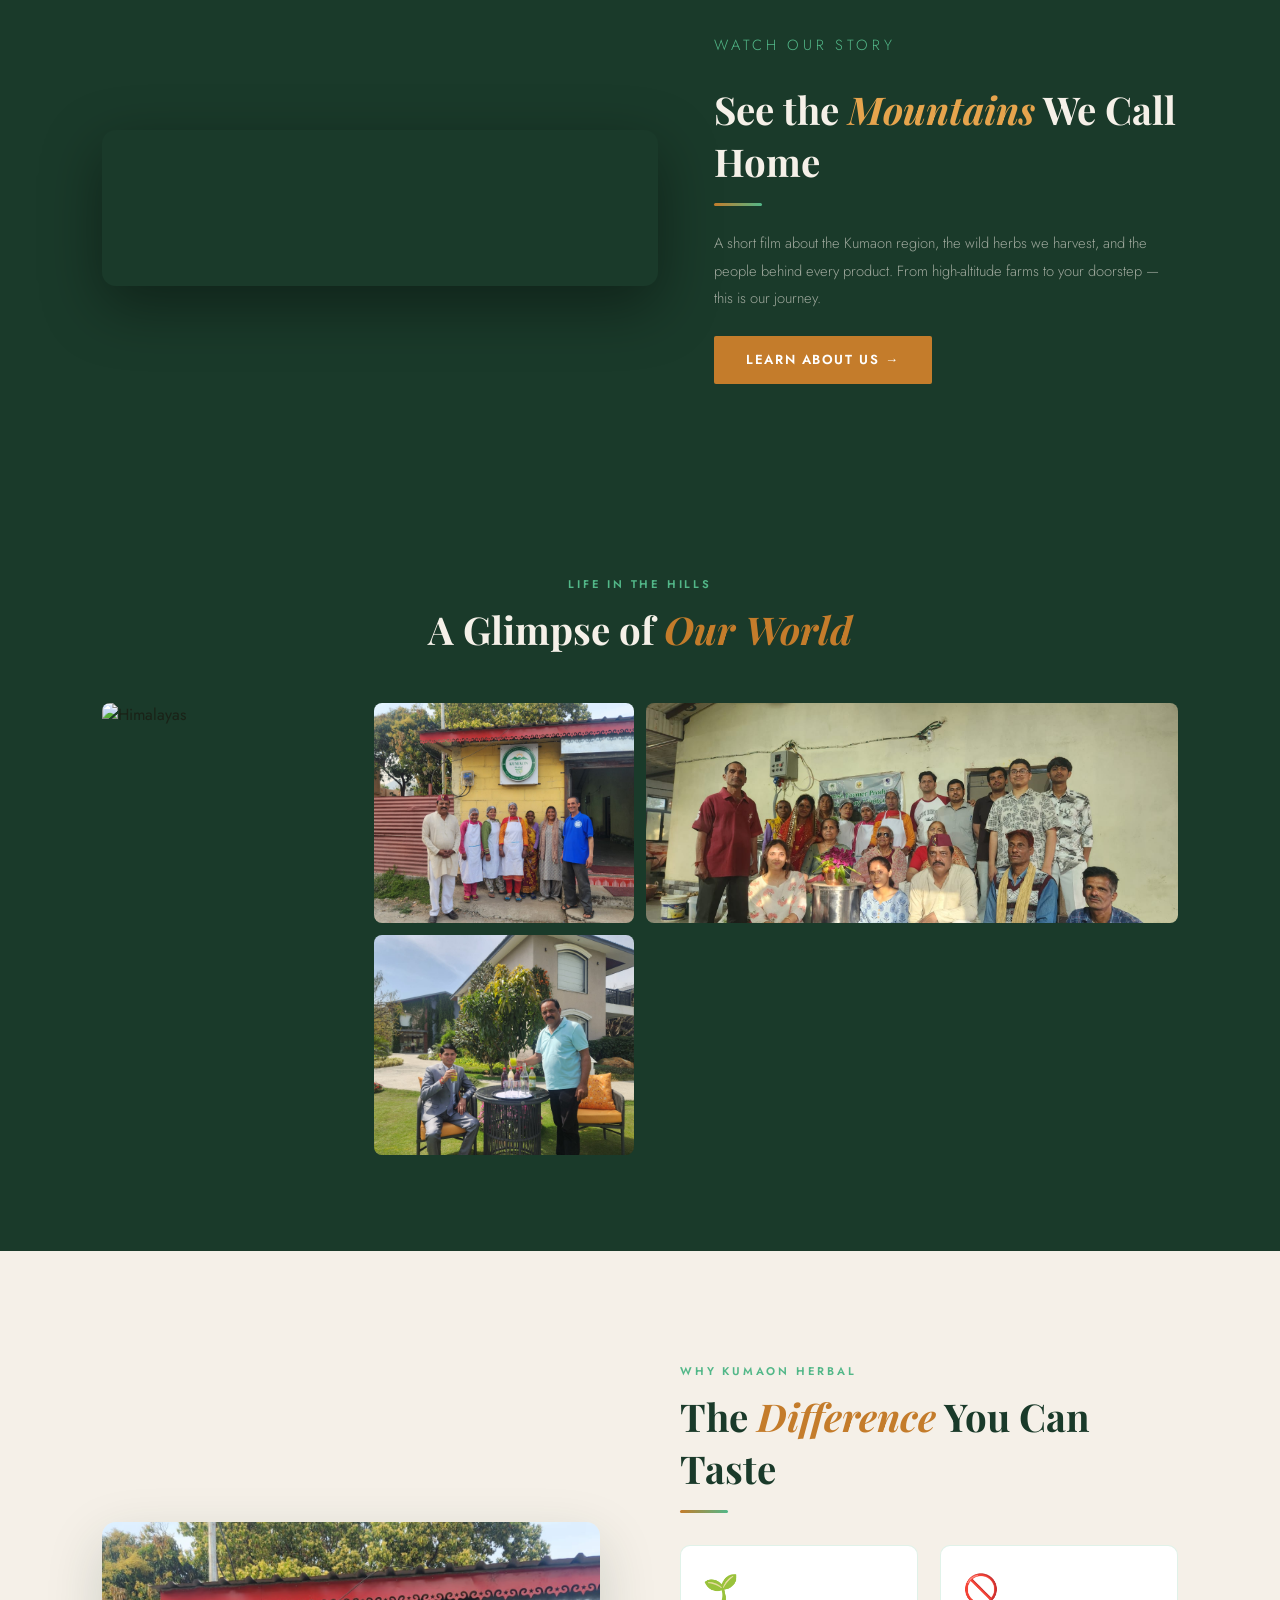
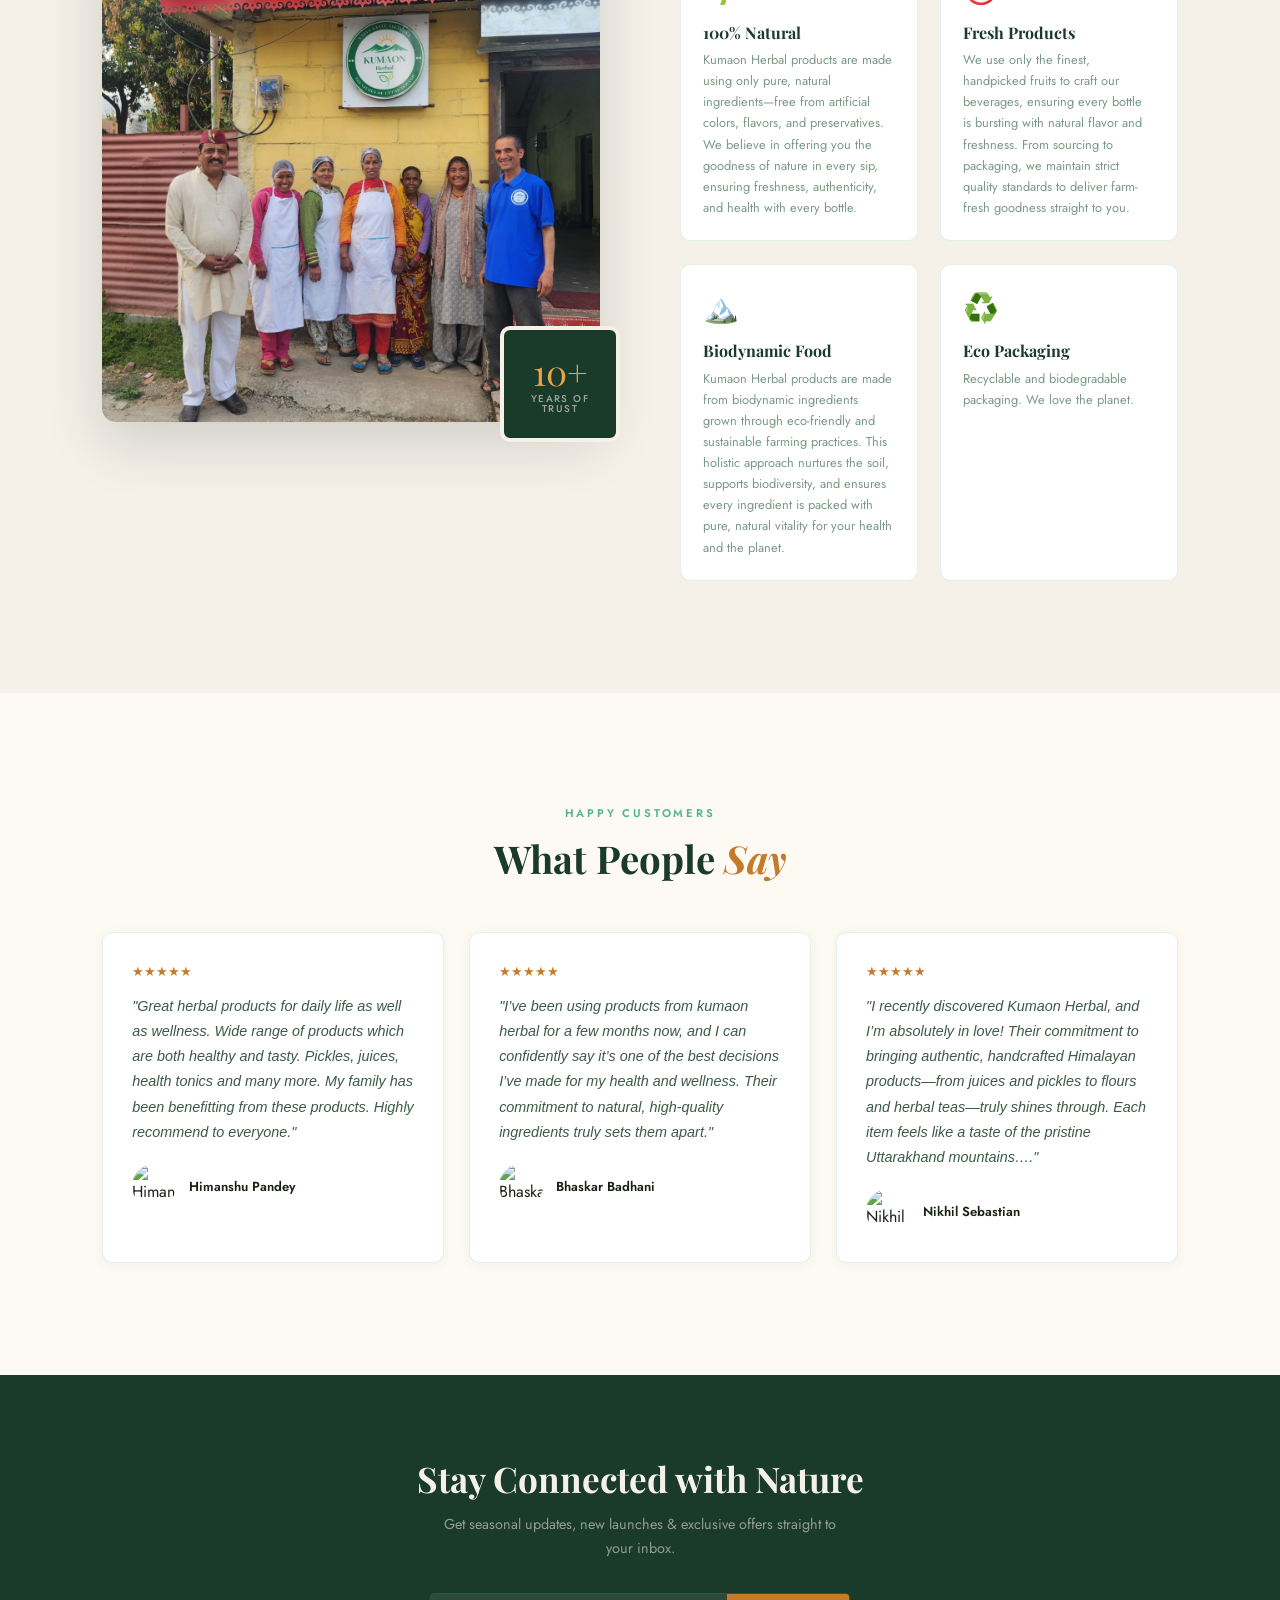
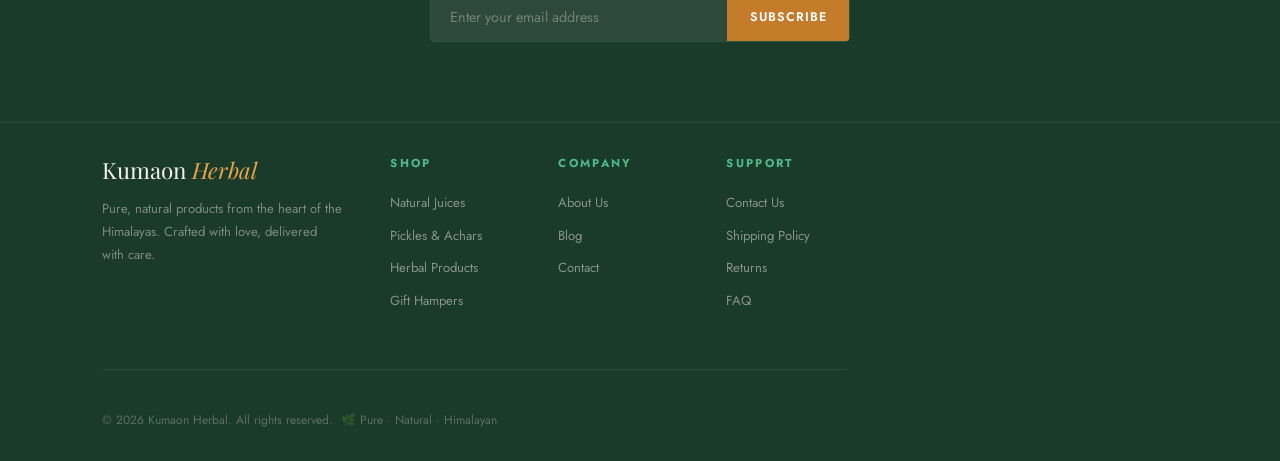
==== commit ddc730eb: "Update print statement from 'Hello' to 'Goodbye'" ====
--- a/index.html
+++ b/index.html
@@ -14,7 +14,7 @@
     <nav id="navbar">
         <a href="index.html" class="nav-logo">
             <img src="file_000000009f0c720bbfdfcab31197dc01.png" alt="Kumaon Herbal Logo" />
-            <span>Kumaon <span>Herbal</span></span>
+            
         </a>
 
         <ul class="nav-links" id="navLinks">
--- a/home.css
+++ b/home.css
@@ -1,394 +1,1312 @@
-*, *::before, *::after { box-sizing: border-box; margin: 0; padding: 0; }
-    :root {
-      --green-deep: #1a3a2a; --green-mid: #2d6a4f; --green-light: #52b788;
-      --cream: #f5f0e8; --warm-white: #fdfaf4;
-      --amber: #c47c2b; --amber-light: #e6a44d;
-      --text-dark: #1a2217; --text-mid: #3d5a47; --text-light: #7a9a85;
-      --border: rgba(82,183,136,0.18);
-    }
-    html { scroll-behavior: smooth; }
-    body { font-family: 'Jost', sans-serif; background: var(--warm-white); color: var(--text-dark); overflow-x: hidden; }
-
-    /* NAV */
-    nav { 
-      position: fixed; top: 0; left: 0; right: 0; z-index: 200; 
-      display: flex; align-items: center; justify-content: space-between; 
-      padding: 0 5vw; 
-      height: 82px;  /* increased from 72px to accommodate larger logo */
-      background: rgba(26,58,42,0); 
-      transition: background .4s, backdrop-filter .4s; 
-    }
-    nav.scrolled { background: rgba(26,58,42,.97); backdrop-filter: blur(14px); border-bottom: 1px solid rgba(82,183,136,.2); }
-
-    /* ─── LOGO (updated) ─── */
-    .nav-logo {
+/* ===== RESET & VARIABLES ===== */
+*,
+*::before,
+*::after {
+    box-sizing: border-box;
+    margin: 0;
+    padding: 0;
+}
+
+:root {
+    --green-deep: #1a3a2a;
+    --green-mid: #2d6a4f;
+    --green-light: #52b788;
+    --cream: #f5f0e8;
+    --warm-white: #fdfaf4;
+    --amber: #c47c2b;
+    --amber-light: #e6a44d;
+    --text-dark: #1a2217;
+    --text-mid: #3d5a47;
+    --text-light: #7a9a85;
+    --border: rgba(82, 183, 136, 0.18);
+}
+
+html {
+    scroll-behavior: smooth;
+}
+
+body {
+    font-family: 'Jost', sans-serif;
+    background: var(--warm-white);
+    color: var(--text-dark);
+    overflow-x: hidden;
+}
+
+/* ===== NAVBAR (matches contact page) ===== */
+nav {
+    position: fixed;
+    top: 0;
+    left: 0;
+    right: 0;
+    z-index: 200;
+    display: flex;
+    align-items: center;
+    justify-content: space-between;
+    padding: 0 5vw;
+    height: 82px;
+    background: rgba(26, 58, 42, 0);
+    transition: background .4s, backdrop-filter .4s;
+}
+
+nav.scrolled {
+    background: rgba(26, 58, 42, .97);
+    backdrop-filter: blur(14px);
+    border-bottom: 1px solid rgba(82, 183, 136, .2);
+}
+
+/* Logo */
+.nav-logo {
+    display: flex;
+    align-items: center;
+    gap: 14px;
+    text-decoration: none;
+}
+
+.nav-logo img {
+    height: 50px;
+    width: auto;
+    object-fit: contain;
+    display: block;
+}
+
+.nav-logo > span {
+    color: #fff;
+    font-family: 'Playfair Display', serif;
+    font-size: 1.45rem;
+    letter-spacing: .03em;
+}
+
+.nav-logo > span > span {
+    color: #d4a373;
+    font-style: italic;
+}
+
+/* Nav links */
+.nav-links {
+    display: flex;
+    gap: 2.2rem;
+    list-style: none;
+}
+
+.nav-links a {
+    text-decoration: none;
+    font-size: .82rem;
+    font-weight: 500;
+    letter-spacing: .12em;
+    text-transform: uppercase;
+    color: rgba(255, 255, 255, .8);
+    transition: color .25s;
+}
+
+.nav-links a:hover,
+.nav-links a.active {
+    color: var(--amber-light);
+}
+
+/* Cart button */
+.nav-actions {
+    display: flex;
+    align-items: center;
+    gap: 1rem;
+}
+
+.nav-cart {
+    background: var(--amber);
+    color: #fff;
+    font-size: .78rem;
+    font-weight: 600;
+    letter-spacing: .08em;
+    text-transform: uppercase;
+    padding: .5rem 1.2rem;
+    border-radius: 2px;
+    cursor: pointer;
+    border: none;
+    transition: background .22s;
+    white-space: nowrap;
+}
+
+.nav-cart:hover {
+    background: var(--amber-light);
+}
+
+/* Hamburger (mobile) */
+.hamburger {
+    display: none;
+    flex-direction: column;
+    gap: 5px;
+    cursor: pointer;
+    padding: 5px;
+}
+
+.hamburger span {
+    width: 25px;
+    height: 2px;
+    background: #fff;
+    border-radius: 2px;
+    transition: .3s;
+}
+
+/* Mobile nav */
+@media(max-width: 1024px) {
+    .nav-links {
+        position: fixed;
+        top: 0;
+        right: -100%;
+        width: 280px;
+        height: 100vh;
+        background: var(--green-deep);
+        flex-direction: column;
+        padding: 100px 40px;
+        transition: .4s ease-in-out;
+        box-shadow: -10px 0 30px rgba(0, 0, 0, 0.2);
+    }
+
+    .nav-links.active {
+        right: 0;
+    }
+
+    .nav-links li {
+        margin-bottom: 1.5rem;
+    }
+
+    .nav-links a {
+        font-size: 1rem;
+        color: #fff;
+    }
+
+    .hamburger {
         display: flex;
+        z-index: 201;
+    }
+
+    .hamburger.active span:nth-child(1) {
+        transform: translateY(7px) rotate(45deg);
+    }
+
+    .hamburger.active span:nth-child(2) {
+        opacity: 0;
+    }
+
+    .hamburger.active span:nth-child(3) {
+        transform: translateY(-7px) rotate(-45deg);
+    }
+}
+
+/* ===== BUTTONS ===== */
+.btn-primary,
+.btn-outline {
+    display: inline-block;
+    padding: 0.9rem 2rem;
+    border-radius: 2px;
+    font-size: .82rem;
+    font-weight: 600;
+    letter-spacing: .12em;
+    text-transform: uppercase;
+    text-decoration: none;
+    transition: all .3s ease;
+    cursor: pointer;
+    text-align: center;
+    border: none;
+}
+
+.btn-primary {
+    background: var(--amber);
+    color: #fff;
+}
+
+.btn-primary:hover {
+    background: var(--amber-light);
+    transform: translateY(-3px);
+    box-shadow: 0 10px 20px rgba(0, 0, 0, 0.15);
+}
+
+.btn-outline {
+    background: transparent;
+    color: #fff;
+    border: 1.5px solid rgba(255, 255, 255, 0.6);
+}
+
+.btn-outline:hover {
+    background: #fff;
+    color: var(--green-deep);
+    border-color: #fff;
+    transform: translateY(-3px);
+    box-shadow: 0 10px 20px rgba(0, 0, 0, 0.15);
+}
+
+/* ===== VIDEO HERO ===== */
+.video-hero {
+    position: relative;
+    width: 100%;
+    height: 92vh;
+    overflow: hidden;
+}
+
+.video-hero video {
+    position: absolute;
+    inset: 0;
+    width: 100%;
+    height: 100%;
+    object-fit: cover;
+    z-index: 1;
+}
+
+.overlay {
+    position: absolute;
+    inset: 0;
+    z-index: 2;
+    background: linear-gradient(135deg, rgba(10, 28, 18, .72) 0%, rgba(26, 58, 42, .5) 50%, rgba(10, 28, 18, .35) 100%);
+}
+
+.fade-bottom {
+    position: absolute;
+    bottom: 0;
+    left: 0;
+    right: 0;
+    z-index: 3;
+    height: 140px;
+    background: linear-gradient(to bottom, transparent, var(--warm-white));
+}
+
+.hero-content {
+    position: relative;
+    z-index: 4;
+    height: 100%;
+    display: flex;
+    flex-direction: column;
+    align-items: flex-start;
+    justify-content: center;
+    padding: 0 8vw;
+    max-width: 820px;
+}
+
+.hero-eyebrow {
+    display: flex;
+    align-items: center;
+    gap: .7rem;
+    font-size: .72rem;
+    font-weight: 600;
+    letter-spacing: .3em;
+    text-transform: uppercase;
+    color: var(--green-light);
+    margin-bottom: 1.2rem;
+    animation: fadeUp .8s .2s both;
+}
+
+.hero-eyebrow::before {
+    content: '';
+    width: 32px;
+    height: 1.5px;
+    background: var(--green-light);
+    display: inline-block;
+}
+
+.hero-title {
+    font-family: 'Playfair Display', serif;
+    font-size: clamp(2.8rem, 6vw, 5rem);
+    color: #fff;
+    line-height: 1.12;
+    margin-bottom: 1.4rem;
+    animation: fadeUp .8s .4s both;
+}
+
+.hero-title em {
+    color: var(--amber-light);
+    font-style: italic;
+}
+
+.hero-subtitle {
+    font-size: 1rem;
+    font-weight: 300;
+    color: rgba(255, 255, 255, .7);
+    line-height: 1.75;
+    max-width: 480px;
+    margin-bottom: 2.2rem;
+    animation: fadeUp .8s .6s both;
+}
+
+.hero-btns {
+    display: flex;
+    gap: 1rem;
+    flex-wrap: wrap;
+    animation: fadeUp .8s .8s both;
+}
+
+@media(max-width: 768px) {
+    .hero-content {
         align-items: center;
-        gap: 14px;
-        text-decoration: none;
-    }
-
-    .nav-logo img {
-        width: 80px;
-        height: 80px;
-        object-fit: contain;
-    }
-
-    .logo-text {
-        display: flex;
+        text-align: center;
+        padding: 0 5vw;
+    }
+
+    .hero-subtitle {
+        margin-inline: auto;
+    }
+
+    .hero-btns {
+        justify-content: center;
+    }
+
+    .video-hero {
+        height: 85vh;
+    }
+}
+
+/* ===== TRUST STRIP ===== */
+.trust-strip {
+    display: flex;
+    align-items: center;
+    justify-content: center;
+    flex-wrap: wrap;
+    background: var(--green-deep);
+}
+
+.trust-item {
+    display: flex;
+    align-items: center;
+    gap: .6rem;
+    padding: 1.1rem 2.5rem;
+    border-right: 1px solid rgba(255, 255, 255, .08);
+    font-size: .82rem;
+    font-weight: 500;
+    color: rgba(245, 240, 232, .75);
+    letter-spacing: .05em;
+}
+
+.trust-item:last-child {
+    border-right: none;
+}
+
+@media(max-width: 900px) {
+    .trust-item {
+        border-right: none;
+        padding: 1rem 1.5rem;
+        width: 50%;
+        justify-content: center;
+        border-bottom: 1px solid rgba(255, 255, 255, .05);
+    }
+
+    .trust-item:last-child {
+        border-bottom: none;
+        width: 100%;
+    }
+}
+
+@media(max-width: 480px) {
+    .trust-item {
+        width: 100%;
+    }
+}
+
+/* ===== COMMON SECTION ELEMENTS ===== */
+.sec-label {
+    font-size: .7rem;
+    font-weight: 600;
+    letter-spacing: .25em;
+    text-transform: uppercase;
+    color: var(--green-light);
+    margin-bottom: .7rem;
+}
+
+.sec-title {
+    font-family: 'Playfair Display', serif;
+    font-size: clamp(1.7rem, 3vw, 2.5rem);
+    color: var(--green-deep);
+}
+
+.sec-title em {
+    font-style: italic;
+    color: var(--amber);
+}
+
+.sec-div {
+    width: 48px;
+    height: 3px;
+    background: linear-gradient(90deg, var(--amber), var(--green-light));
+    border-radius: 2px;
+    margin: 1rem 0 1.5rem;
+}
+
+.sec-center {
+    text-align: center;
+    margin-bottom: 3rem;
+}
+
+/* ===== INTRO SECTION ===== */
+.intro-section {
+    display: grid;
+    grid-template-columns: 1fr 1fr;
+    gap: 5rem;
+    align-items: center;
+    padding: 7rem 8vw;
+}
+
+.intro-body {
+    font-size: .95rem;
+    font-weight: 300;
+    color: var(--text-mid);
+    line-height: 1.85;
+    margin-bottom: 1rem;
+}
+
+.intro-img-grid {
+    display: grid;
+    grid-template-columns: 1fr 1fr;
+    grid-template-rows: 210px 210px;
+    gap: 12px;
+}
+
+.intro-tile {
+    overflow: hidden;
+    border-radius: 8px;
+}
+
+.intro-tile img {
+    width: 100%;
+    height: 100%;
+    object-fit: cover;
+    transition: transform .5s;
+    display: block;
+}
+
+.intro-tile:hover img {
+    transform: scale(1.06);
+}
+
+.intro-tile.tall {
+    grid-row: span 2;
+}
+
+@media(max-width: 900px) {
+    .intro-section {
+        grid-template-columns: 1fr;
+        gap: 3rem;
+        padding: 4rem 5vw;
+        text-align: center;
+    }
+
+    .sec-div {
+        margin-inline: auto;
+    }
+
+    .intro-img-grid {
+        grid-template-rows: 180px 180px;
+    }
+}
+
+/* ===== PHOTO STRIP ===== */
+.photo-strip {
+    display: grid;
+    grid-template-columns: repeat(5, 1fr);
+    height: 260px;
+}
+
+.ps-item {
+    overflow: hidden;
+}
+
+.ps-item img {
+    width: 100%;
+    height: 100%;
+    object-fit: cover;
+    transition: transform .6s;
+    display: block;
+}
+
+.ps-item:hover img {
+    transform: scale(1.1);
+}
+
+@media(max-width: 900px) {
+    .photo-strip {
+        grid-template-columns: repeat(3, 1fr);
+        height: auto;
+    }
+
+    .ps-item {
+        aspect-ratio: 1;
+    }
+}
+
+@media(max-width: 600px) {
+    .photo-strip {
+        grid-template-columns: repeat(2, 1fr);
+    }
+}
+
+/* ===== CATEGORIES ===== */
+.categories {
+    padding: 5rem 8vw 7rem;
+}
+
+.cat-grid {
+    display: grid;
+    grid-template-columns: repeat(3, 1fr);
+    gap: 1.6rem;
+}
+
+.cat-card {
+    position: relative;
+    border-radius: 12px;
+    overflow: hidden;
+    height: 360px;
+    cursor: pointer;
+    transition: transform .35s, box-shadow .35s;
+    text-decoration: none;
+    display: block;
+}
+
+.cat-card:hover {
+    transform: translateY(-8px);
+    box-shadow: 0 24px 50px rgba(26, 58, 42, .2);
+}
+
+.cat-card img {
+    width: 100%;
+    height: 100%;
+    object-fit: cover;
+    transition: transform .5s;
+    display: block;
+}
+
+.cat-card:hover img {
+    transform: scale(1.06);
+}
+
+.cat-ov {
+    position: absolute;
+    inset: 0;
+    background: linear-gradient(to top, rgba(10, 28, 18, .88) 0%, rgba(10, 28, 18, .2) 60%, transparent 100%);
+}
+
+.cat-arrow {
+    position: absolute;
+    top: 1.4rem;
+    right: 1.4rem;
+    width: 36px;
+    height: 36px;
+    border-radius: 50%;
+    border: 1.5px solid rgba(255, 255, 255, .3);
+    display: flex;
+    align-items: center;
+    justify-content: center;
+    color: rgba(255, 255, 255, .7);
+    font-size: 1rem;
+    transition: background .25s, border-color .25s, color .25s;
+}
+
+.cat-card:hover .cat-arrow {
+    background: var(--amber);
+    border-color: var(--amber);
+    color: #fff;
+}
+
+.cat-body {
+    position: absolute;
+    bottom: 0;
+    left: 0;
+    right: 0;
+    padding: 1.8rem;
+}
+
+.cat-label {
+    font-size: .65rem;
+    font-weight: 600;
+    letter-spacing: .22em;
+    text-transform: uppercase;
+    color: var(--green-light);
+    margin-bottom: .4rem;
+}
+
+.cat-name {
+    font-family: 'Playfair Display', serif;
+    font-size: 1.6rem;
+    color: #fff;
+    line-height: 1.2;
+    margin-bottom: .5rem;
+}
+
+.cat-count {
+    font-size: .78rem;
+    color: rgba(255, 255, 255, .55);
+}
+
+@media(max-width: 1024px) {
+    .cat-grid {
+        grid-template-columns: repeat(2, 1fr);
+    }
+}
+
+@media(max-width: 600px) {
+    .cat-grid {
+        grid-template-columns: 1fr;
+    }
+
+    .categories {
+        padding: 4rem 5vw;
+    }
+}
+
+/* ===== FEATURED PRODUCTS ===== */
+.featured {
+    padding: 0 8vw 7rem;
+}
+
+.products-row {
+    display: grid;
+    grid-template-columns: repeat(4, 1fr);
+    gap: 1.4rem;
+    margin-top: 2.5rem;
+}
+
+.pcard {
+    background: #fff;
+    border-radius: 10px;
+    border: 1px solid var(--border);
+    box-shadow: 0 2px 12px rgba(26, 58, 42, .05);
+    overflow: hidden;
+    transition: transform .3s, box-shadow .3s;
+}
+
+.pcard:hover {
+    transform: translateY(-5px);
+    box-shadow: 0 14px 36px rgba(26, 58, 42, .12);
+}
+
+.pcard-img {
+    height: 180px;
+    overflow: hidden;
+    position: relative;
+}
+
+.pcard-img img {
+    width: 100%;
+    height: 100%;
+    object-fit: cover;
+    transition: transform .4s;
+    display: block;
+}
+
+.pcard:hover .pcard-img img {
+    transform: scale(1.08);
+}
+
+.pbadge {
+    position: absolute;
+    top: 8px;
+    left: 8px;
+    font-size: .62rem;
+    font-weight: 700;
+    letter-spacing: .1em;
+    text-transform: uppercase;
+    padding: .22rem .5rem;
+    border-radius: 3px;
+    color: #fff;
+}
+
+.pbadge-pop {
+    background: var(--amber);
+}
+
+.pbadge-new {
+    background: var(--green-mid);
+}
+
+.pcard-body {
+    padding: .9rem 1rem 1.1rem;
+}
+
+.pcat {
+    font-size: .65rem;
+    font-weight: 600;
+    letter-spacing: .15em;
+    text-transform: uppercase;
+    color: var(--text-light);
+    margin-bottom: .3rem;
+}
+
+.ptitle {
+    font-family: 'Playfair Display', serif;
+    font-size: .98rem;
+    color: var(--text-dark);
+    line-height: 1.3;
+    margin-bottom: .5rem;
+}
+
+.pstars {
+    font-size: .67rem;
+    color: var(--amber);
+    margin-bottom: .65rem;
+}
+
+.pfoot {
+    display: flex;
+    align-items: center;
+    justify-content: space-between;
+}
+
+.pprice {
+    font-size: 1rem;
+    font-weight: 700;
+    color: var(--green-deep);
+}
+
+.pprice-old {
+    font-size: .73rem;
+    text-decoration: line-through;
+    color: var(--text-light);
+    margin-left: .25rem;
+}
+
+.padd {
+    background: var(--green-deep);
+    color: #fff;
+    font-family: 'Jost', sans-serif;
+    font-size: .7rem;
+    font-weight: 600;
+    letter-spacing: .07em;
+    text-transform: uppercase;
+    padding: .42rem .85rem;
+    border: none;
+    border-radius: 3px;
+    cursor: pointer;
+    transition: background .2s;
+}
+
+.padd:hover {
+    background: var(--green-mid);
+}
+
+@media(max-width: 1024px) {
+    .products-row {
+        grid-template-columns: repeat(3, 1fr);
+    }
+}
+
+@media(max-width: 768px) {
+    .products-row {
+        grid-template-columns: repeat(2, 1fr);
+        gap: 1rem;
+    }
+
+    .featured {
+        padding-bottom: 4rem;
+    }
+}
+
+@media(max-width: 480px) {
+    .products-row {
+        grid-template-columns: 1fr;
+    }
+}
+
+/* ===== VIDEO SHOWCASE ===== */
+.video-showcase {
+    background: var(--green-deep);
+    padding: 6rem 8vw;
+}
+
+.vs-grid {
+    display: grid;
+    grid-template-columns: 1.2fr 1fr;
+    gap: 3.5rem;
+    align-items: center;
+}
+
+.vs-video-wrap {
+    border-radius: 14px;
+    overflow: hidden;
+    box-shadow: 0 20px 60px rgba(0, 0, 0, .4);
+}
+
+.vs-content .sec-label {
+    color: var(--green-light);
+}
+
+.vs-content .sec-title {
+    color: var(--cream);
+}
+
+.vs-content .sec-title em {
+    color: var(--amber-light);
+}
+
+.vs-content p {
+    font-size: .92rem;
+    font-weight: 300;
+    color: rgba(245, 240, 232, .6);
+    line-height: 1.85;
+    margin-bottom: 1.5rem;
+}
+
+@media(max-width: 900px) {
+    .vs-grid {
+        grid-template-columns: 1fr;
+        gap: 2rem;
+    }
+
+    .video-showcase {
+        padding: 4rem 5vw;
+        text-align: center;
+    }
+}
+
+/* ===== GALLERY ===== */
+.gallery-section {
+    background: var(--green-deep);
+    padding: 6rem 8vw;
+}
+
+.gallery-section .sec-title {
+    color: var(--cream);
+}
+
+.gal-grid {
+    display: grid;
+    grid-template-columns: repeat(4, 1fr);
+    grid-template-rows: 220px 220px;
+    gap: 12px;
+    margin-top: 2.5rem;
+}
+
+.gal-item {
+    overflow: hidden;
+    border-radius: 8px;
+    cursor: pointer;
+}
+
+.gal-item.tall {
+    grid-row: span 2;
+}
+
+.gal-item.wide {
+    grid-column: span 2;
+}
+
+.gal-item img {
+    width: 100%;
+    height: 100%;
+    object-fit: cover;
+    transition: transform .5s;
+    display: block;
+}
+
+.gal-item:hover img {
+    transform: scale(1.08);
+}
+
+@media(max-width: 1024px) {
+    .gal-grid {
+        grid-template-columns: repeat(2, 1fr);
+        grid-template-rows: repeat(4, 180px);
+    }
+}
+
+@media(max-width: 600px) {
+    .gal-grid {
+        grid-template-columns: 1fr;
+        grid-template-rows: auto;
+    }
+
+    .gal-item {
+        aspect-ratio: 4/3;
+    }
+
+    .gal-item.tall,
+    .gal-item.wide {
+        grid-row: auto;
+        grid-column: auto;
+    }
+
+    .gallery-section {
+        padding: 4rem 5vw;
+    }
+}
+
+/* ===== WHY US ===== */
+.why-section {
+    background: var(--cream);
+    padding: 7rem 8vw;
+    display: grid;
+    grid-template-columns: 1fr 1fr;
+    gap: 5rem;
+    align-items: center;
+}
+
+.why-img {
+    position: relative;
+}
+
+.why-img img {
+    width: 100%;
+    border-radius: 14px;
+    object-fit: cover;
+    height: 500px;
+    box-shadow: 0 20px 55px rgba(26, 58, 42, .18);
+    display: block;
+}
+
+.why-badge {
+    position: absolute;
+    bottom: -20px;
+    right: -20px;
+    background: var(--green-deep);
+    padding: 1.5rem;
+    border-radius: 10px;
+    text-align: center;
+    font-family: 'Playfair Display', serif;
+    font-size: 2.2rem;
+    color: var(--amber-light);
+    line-height: 1;
+    width: 120px;
+    border: 4px solid var(--cream);
+}
+
+.why-badge span {
+    display: block;
+    font-family: 'Jost', sans-serif;
+    font-size: .62rem;
+    font-weight: 500;
+    letter-spacing: .15em;
+    text-transform: uppercase;
+    color: rgba(245, 240, 232, .6);
+    margin-top: .3rem;
+}
+
+.why-grid {
+    display: grid;
+    grid-template-columns: 1fr 1fr;
+    gap: 1.4rem;
+    margin-top: 2rem;
+}
+
+.why-card {
+    background: #fff;
+    border: 1px solid var(--border);
+    border-radius: 10px;
+    padding: 1.4rem;
+    transition: transform .3s, box-shadow .3s;
+}
+
+.why-card:hover {
+    transform: translateY(-4px);
+    box-shadow: 0 12px 32px rgba(26, 58, 42, .1);
+}
+
+.why-icon {
+    font-size: 1.8rem;
+    margin-bottom: .7rem;
+}
+
+.why-card h4 {
+    font-family: 'Playfair Display', serif;
+    font-size: 1rem;
+    color: var(--green-deep);
+    margin-bottom: .4rem;
+}
+
+.why-card p {
+    font-size: .8rem;
+    color: var(--text-light);
+    line-height: 1.65;
+}
+
+@media(max-width: 1024px) {
+    .why-section {
+        grid-template-columns: 1fr;
+        gap: 3rem;
+        padding: 4rem 5vw;
+    }
+
+    .why-img img {
+        height: 400px;
+    }
+}
+
+@media(max-width: 600px) {
+    .why-grid {
+        grid-template-columns: 1fr;
+    }
+}
+
+/* ===== TESTIMONIALS ===== */
+.testimonials {
+    padding: 7rem 8vw;
+}
+
+.test-grid {
+    display: grid;
+    grid-template-columns: repeat(3, 1fr);
+    gap: 1.6rem;
+    margin-top: 3rem;
+}
+
+.test-card {
+    background: #fff;
+    border-radius: 10px;
+    border: 1px solid var(--border);
+    padding: 1.8rem;
+    box-shadow: 0 2px 12px rgba(26, 58, 42, .05);
+}
+
+.test-stars {
+    font-size: .8rem;
+    color: var(--amber);
+    margin-bottom: .8rem;
+}
+
+.test-text {
+    font-size: .9rem;
+    color: var(--text-mid);
+    line-height: 1.75;
+    font-style: italic;
+    margin-bottom: 1.2rem;
+}
+
+.test-author {
+    display: flex;
+    align-items: center;
+    gap: .8rem;
+}
+
+.test-avatar {
+    width: 44px;
+    height: 44px;
+    border-radius: 50%;
+    overflow: hidden;
+    flex-shrink: 0;
+}
+
+.test-avatar img {
+    width: 100%;
+    height: 100%;
+    object-fit: cover;
+}
+
+.test-name {
+    font-size: .82rem;
+    font-weight: 600;
+    color: var(--text-dark);
+}
+
+.test-loc {
+    font-size: .72rem;
+    color: var(--text-light);
+}
+
+@media(max-width: 1024px) {
+    .test-grid {
+        grid-template-columns: repeat(2, 1fr);
+    }
+}
+
+@media(max-width: 768px) {
+    .test-grid {
+        grid-template-columns: 1fr;
+    }
+
+    .testimonials {
+        padding: 4rem 5vw;
+    }
+}
+
+/* ===== NEWSLETTER ===== */
+.newsletter {
+    background: var(--green-deep);
+    padding: 5rem 8vw;
+    display: flex;
+    flex-direction: column;
+    align-items: center;
+    text-align: center;
+}
+
+.newsletter h2 {
+    font-family: 'Playfair Display', serif;
+    font-size: clamp(1.6rem, 3vw, 2.2rem);
+    color: var(--cream);
+    margin-bottom: .6rem;
+}
+
+.newsletter p {
+    font-size: .9rem;
+    color: rgba(245, 240, 232, .55);
+    max-width: 420px;
+    line-height: 1.7;
+    margin-bottom: 2rem;
+}
+
+.nl-form {
+    display: flex;
+    max-width: 440px;
+    width: 100%;
+    border-radius: 4px;
+    overflow: hidden;
+    border: 1.5px solid rgba(82, 183, 136, .25);
+}
+
+.nl-form input {
+    flex: 1;
+    padding: .85rem 1.2rem;
+    border: none;
+    outline: none;
+    font-family: 'Jost', sans-serif;
+    font-size: .9rem;
+    background: rgba(255, 255, 255, .08);
+    color: var(--cream);
+}
+
+.nl-form input::placeholder {
+    color: rgba(245, 240, 232, .35);
+}
+
+.nl-form button {
+    background: var(--amber);
+    color: #fff;
+    padding: .85rem 1.5rem;
+    border: none;
+    cursor: pointer;
+    font-family: 'Jost', sans-serif;
+    font-size: .8rem;
+    font-weight: 600;
+    letter-spacing: .08em;
+    text-transform: uppercase;
+    transition: background .22s;
+}
+
+.nl-form button:hover {
+    background: var(--amber-light);
+}
+
+@media(max-width: 600px) {
+    .nl-form {
         flex-direction: column;
-        line-height: 1;
-    }
-
-    .logo-title {
-        font-size: 2rem;
-        font-weight: 700;
-        color: #1b5e20;
-        letter-spacing: 0.5px;
-    }
-
-    .logo-sub {
-        font-size: 1.2rem;
-        font-weight: 600;
-        color: #4caf50;
-        margin-top: 4px;
-    }
-
-    /* ─── MOBILE LOGO (max-width: 768px) ─── */
-    @media (max-width: 768px) {
-        .nav-logo img {
-            width: 60px;
-            height: 60px;
-        }
-
-        .logo-title {
-            font-size: 1.5rem;
-        }
-
-        .logo-sub {
-            font-size: 1rem;
-        }
-    }
-
-    .nav-links { display: flex; gap: 2.2rem; list-style: none; }
-    .nav-links a { text-decoration: none; font-size: .82rem; font-weight: 500; letter-spacing: .12em; text-transform: uppercase; color: rgba(255,255,255,.8); transition: color .25s; }
-    .nav-links a:hover, .nav-links a.active { color: var(--amber-light); }
-    
-    .nav-actions { display: flex; align-items: center; gap: 1rem; }
-    .nav-cart { background: var(--amber); color: #fff; font-size: .78rem; font-weight: 600; letter-spacing: .08em; text-transform: uppercase; padding: .5rem 1.2rem; border-radius: 2px; cursor: pointer; border: none; transition: background .22s; white-space: nowrap; }
-    .nav-cart:hover { background: var(--amber-light); }
-
-    .hamburger { display: none; flex-direction: column; gap: 5px; cursor: pointer; padding: 5px; }
-    .hamburger span { width: 25px; height: 2px; background: #fff; border-radius: 2px; transition: .3s; }
-
-    /* RESPONSIVE NAV FOR MOBILE */
-    @media(max-width: 1024px) {
-      .nav-links { position: fixed; top: 0; right: -100%; width: 280px; height: 100vh; background: var(--green-deep); flex-direction: column; padding: 100px 40px; transition: .4s ease-in-out; box-shadow: -10px 0 30px rgba(0,0,0,0.2); }
-      .nav-links.active { right: 0; }
-      .nav-links li { margin-bottom: 1.5rem; }
-      .nav-links a { font-size: 1rem; color: #fff; }
-      .hamburger { display: flex; z-index: 201; }
-      
-      /* Hamburger Animation */
-      .hamburger.active span:nth-child(1) { transform: translateY(7px) rotate(45deg); }
-      .hamburger.active span:nth-child(2) { opacity: 0; }
-      .hamburger.active span:nth-child(3) { transform: translateY(-7px) rotate(-45deg); }
-    }
-
-    /* BUTTONS */
-    .btn-primary, .btn-outline {
-      display: inline-block;
-      padding: 0.9rem 2rem;
-      border-radius: 2px;
-      font-size: .82rem;
-      font-weight: 600;
-      letter-spacing: .12em;
-      text-transform: uppercase;
-      text-decoration: none;
-      transition: all .3s ease;
-      cursor: pointer;
-      text-align: center;
-      border: none;
-    }
-    .btn-primary {
-      background: var(--amber);
-      color: #fff;
-    }
-    .btn-primary:hover {
-      background: var(--amber-light);
-      transform: translateY(-3px);
-      box-shadow: 0 10px 20px rgba(0,0,0,0.15);
-    }
-    .btn-outline {
-      background: transparent;
-      color: #fff;
-      border: 1.5px solid rgba(255,255,255,0.6);
-    }
-    .btn-outline:hover {
-      background: #fff;
-      color: var(--green-deep);
-      border-color: #fff;
-      transform: translateY(-3px);
-      box-shadow: 0 10px 20px rgba(0,0,0,0.15);
-    }
-
-    /* VIDEO HERO */
-    .video-hero { position: relative; width: 100%; height: 92vh; overflow: hidden; }
-    .video-hero video { position: absolute; inset: 0; width: 100%; height: 100%; object-fit: cover; z-index: 1; }
-    .hero-bg-img { position: absolute; inset: 0; z-index: 0; }
-    .hero-bg-img img { width: 100%; height: 100%; object-fit: cover; display: block; }
-    .overlay { position: absolute; inset: 0; z-index: 2; background: linear-gradient(135deg,rgba(10,28,18,.72)0%,rgba(26,58,42,.5)50%,rgba(10,28,18,.35)100%); }
-    .fade-bottom { position: absolute; bottom: 0; left: 0; right: 0; z-index: 3; height: 140px; background: linear-gradient(to bottom,transparent,var(--warm-white)); }
-    .hero-content { position: relative; z-index: 4; height: 100%; display: flex; flex-direction: column; align-items: flex-start; justify-content: center; padding: 0 8vw; max-width: 820px; }
-    .hero-eyebrow { display: flex; align-items: center; gap: .7rem; font-size: .72rem; font-weight: 600; letter-spacing: .3em; text-transform: uppercase; color: var(--green-light); margin-bottom: 1.2rem; animation: fadeUp .8s .2s both; }
-    .hero-eyebrow::before { content: ''; width: 32px; height: 1.5px; background: var(--green-light); display: inline-block; }
-    .hero-title { font-family: 'Playfair Display', serif; font-size: clamp(2.8rem,6vw,5rem); color: #fff; line-height: 1.12; margin-bottom: 1.4rem; animation: fadeUp .8s .4s both; }
-    .hero-title em { color: var(--amber-light); font-style: italic; }
-    .hero-subtitle { font-size: 1rem; font-weight: 300; color: rgba(255,255,255,.7); line-height: 1.75; max-width: 480px; margin-bottom: 2.2rem; animation: fadeUp .8s .6s both; }
-    .hero-btns { display: flex; gap: 1rem; flex-wrap: wrap; animation: fadeUp .8s .8s both; }
-    
-    @media(max-width: 768px) {
-      .hero-content { align-items: center; text-align: center; padding: 0 5vw; }
-      .hero-subtitle { margin-inline: auto; }
-      .hero-btns { justify-content: center; }
-      .video-hero { height: 85vh; }
-    }
-
-    /* TRUST */
-    .trust-strip { display: flex; align-items: center; justify-content: center; flex-wrap: wrap; background: var(--green-deep); }
-    .trust-item { display: flex; align-items: center; gap: .6rem; padding: 1.1rem 2.5rem; border-right: 1px solid rgba(255,255,255,.08); font-size: .82rem; font-weight: 500; color: rgba(245,240,232,.75); letter-spacing: .05em; }
-    .trust-item:last-child { border-right: none; }
-
-    @media(max-width: 900px) {
-      .trust-item { border-right: none; padding: 1rem 1.5rem; width: 50%; justify-content: center; border-bottom: 1px solid rgba(255,255,255,.05); }
-      .trust-item:last-child { border-bottom: none; width: 100%; }
-    }
-    @media(max-width: 480px) {
-      .trust-item { width: 100%; }
-    }
-
-    /* COMMONS */
-    .sec-label { font-size: .7rem; font-weight: 600; letter-spacing: .25em; text-transform: uppercase; color: var(--green-light); margin-bottom: .7rem; }
-    .sec-title { font-family: 'Playfair Display', serif; font-size: clamp(1.7rem,3vw,2.5rem); color: var(--green-deep); }
-    .sec-title em { font-style: italic; color: var(--amber); }
-    .sec-div { width: 48px; height: 3px; background: linear-gradient(90deg,var(--amber),var(--green-light)); border-radius: 2px; margin: 1rem 0 1.5rem; }
-    .sec-center { text-align: center; margin-bottom: 3rem; }
-
-    /* INTRO */
-    .intro-section { display: grid; grid-template-columns: 1fr 1fr; gap: 5rem; align-items: center; padding: 7rem 8vw; }
-    .intro-body { font-size: .95rem; font-weight: 300; color: var(--text-mid); line-height: 1.85; margin-bottom: 1rem; }
-    .intro-img-grid { display: grid; grid-template-columns: 1fr 1fr; grid-template-rows: 210px 210px; gap: 12px; }
-    .intro-tile { overflow: hidden; border-radius: 8px; }
-    .intro-tile img { width: 100%; height: 100%; object-fit: cover; transition: transform .5s; display: block; }
-    .intro-tile:hover img { transform: scale(1.06); }
-    .intro-tile.tall { grid-row: span 2; }
-
-    @media(max-width: 900px) {
-      .intro-section { grid-template-columns: 1fr; gap: 3rem; padding: 4rem 5vw; text-align: center; }
-      .sec-div { margin-inline: auto; }
-      .intro-img-grid { grid-template-rows: 180px 180px; }
-    }
-
-    /* PHOTO STRIP */
-    .photo-strip { display: grid; grid-template-columns: repeat(5,1fr); height: 260px; }
-    .ps-item { overflow: hidden; }
-    .ps-item img { width: 100%; height: 100%; object-fit: cover; transition: transform .6s; display: block; }
-    .ps-item:hover img { transform: scale(1.1); }
-
-    @media(max-width: 900px) {
-      .photo-strip { grid-template-columns: repeat(3,1fr); height: auto; }
-      .ps-item { aspect-ratio: 1; }
-    }
-    @media(max-width: 600px) {
-      .photo-strip { grid-template-columns: repeat(2,1fr); }
-    }
-
-    /* CATEGORIES */
-    .categories { padding: 5rem 8vw 7rem; }
-    .cat-grid { display: grid; grid-template-columns: repeat(3,1fr); gap: 1.6rem; }
-    .cat-card { position: relative; border-radius: 12px; overflow: hidden; height: 360px; cursor: pointer; transition: transform .35s,box-shadow .35s; text-decoration: none; display: block; }
-    .cat-card:hover { transform: translateY(-8px); box-shadow: 0 24px 50px rgba(26,58,42,.2); }
-    .cat-card img { width: 100%; height: 100%; object-fit: cover; transition: transform .5s; display: block; }
-    .cat-card:hover img { transform: scale(1.06); }
-    .cat-ov { position: absolute; inset: 0; background: linear-gradient(to top,rgba(10,28,18,.88)0%,rgba(10,28,18,.2)60%,transparent 100%); }
-    .cat-arrow { position: absolute; top: 1.4rem; right: 1.4rem; width: 36px; height: 36px; border-radius: 50%; border: 1.5px solid rgba(255,255,255,.3); display: flex; align-items: center; justify-content: center; color: rgba(255,255,255,.7); font-size: 1rem; transition: background .25s,border-color .25s,color .25s; }
-    .cat-card:hover .cat-arrow { background: var(--amber); border-color: var(--amber); color: #fff; }
-    .cat-body { position: absolute; bottom: 0; left: 0; right: 0; padding: 1.8rem; }
-    .cat-label { font-size: .65rem; font-weight: 600; letter-spacing: .22em; text-transform: uppercase; color: var(--green-light); margin-bottom: .4rem; }
-    .cat-name { font-family: 'Playfair Display', serif; font-size: 1.6rem; color: #fff; line-height: 1.2; margin-bottom: .5rem; }
-    .cat-count { font-size: .78rem; color: rgba(255,255,255,.55); }
-
-    @media(max-width: 1024px) {
-      .cat-grid { grid-template-columns: repeat(2,1fr); }
-    }
-    @media(max-width: 600px) {
-      .cat-grid { grid-template-columns: 1fr; }
-      .categories { padding: 4rem 5vw; }
-    }
-
-    /* PRODUCTS */
-    .featured { padding: 0 8vw 7rem; }
-    .products-row { display: grid; grid-template-columns: repeat(4,1fr); gap: 1.4rem; margin-top: 2.5rem; }
-    .pcard { background: #fff; border-radius: 10px; border: 1px solid var(--border); box-shadow: 0 2px 12px rgba(26,58,42,.05); overflow: hidden; transition: transform .3s,box-shadow .3s; }
-    .pcard:hover { transform: translateY(-5px); box-shadow: 0 14px 36px rgba(26,58,42,.12); }
-    .pcard-img { height: 180px; overflow: hidden; position: relative; }
-    .pcard-img img { width: 100%; height: 100%; object-fit: cover; transition: transform .4s; display: block; }
-    .pcard:hover .pcard-img img { transform: scale(1.08); }
-    .pbadge { position: absolute; top: 8px; left: 8px; font-size: .62rem; font-weight: 700; letter-spacing: .1em; text-transform: uppercase; padding: .22rem .5rem; border-radius: 3px; color: #fff; }
-    .pbadge-pop { background: var(--amber); }
-    .pbadge-new { background: var(--green-mid); }
-    .pcard-body { padding: .9rem 1rem 1.1rem; }
-    .pcat { font-size: .65rem; font-weight: 600; letter-spacing: .15em; text-transform: uppercase; color: var(--text-light); margin-bottom: .3rem; }
-    .ptitle { font-family: 'Playfair Display', serif; font-size: .98rem; color: var(--text-dark); line-height: 1.3; margin-bottom: .5rem; }
-    .pstars { font-size: .67rem; color: var(--amber); margin-bottom: .65rem; }
-    .pfoot { display: flex; align-items: center; justify-content: space-between; }
-    .pprice { font-size: 1rem; font-weight: 700; color: var(--green-deep); }
-    .pprice-old { font-size: .73rem; text-decoration: line-through; color: var(--text-light); margin-left: .25rem; }
-    .padd { background: var(--green-deep); color: #fff; font-family: 'Jost',sans-serif; font-size: .7rem; font-weight: 600; letter-spacing: .07em; text-transform: uppercase; padding: .42rem .85rem; border: none; border-radius: 3px; cursor: pointer; transition: background .2s; }
-    .padd:hover { background: var(--green-mid); }
-
-    @media(max-width: 1024px) {
-      .products-row { grid-template-columns: repeat(3,1fr); }
-    }
-    @media(max-width: 768px) {
-      .products-row { grid-template-columns: repeat(2,1fr); gap: 1rem; }
-      .featured { padding-bottom: 4rem; }
-    }
-    @media(max-width: 480px) {
-      .products-row { grid-template-columns: 1fr; }
-    }
-
-    /* VIDEO SHOWCASE */
-    .video-showcase { background: var(--green-deep); padding: 6rem 8vw; }
-    .vs-grid { display: grid; grid-template-columns: 1.2fr 1fr; gap: 3.5rem; align-items: center; }
-    .vs-video-wrap { border-radius: 14px; overflow: hidden; box-shadow: 0 20px 60px rgba(0,0,0,.4); }
-    .vs-content .sec-label { color: var(--green-light); }
-    .vs-content .sec-title { color: var(--cream); }
-    .vs-content .sec-title em { color: var(--amber-light); }
-    .vs-content p { font-size: .92rem; font-weight: 300; color: rgba(245,240,232,.6); line-height: 1.85; margin-bottom: 1.5rem; }
-
-    @media(max-width: 900px) {
-      .vs-grid { grid-template-columns: 1fr; gap: 2rem; }
-      .video-showcase { padding: 4rem 5vw; text-align: center; }
-    }
-
-    /* GALLERY */
-    .gallery-section { background: var(--green-deep); padding: 6rem 8vw; }
-    .gallery-section .sec-title { color: var(--cream); }
-    .gal-grid { display: grid; grid-template-columns: repeat(4,1fr); grid-template-rows: 220px 220px; gap: 12px; margin-top: 2.5rem; }
-    .gal-item { overflow: hidden; border-radius: 8px; cursor: pointer; }
-    .gal-item.tall { grid-row: span 2; }
-    .gal-item.wide { grid-column: span 2; }
-    .gal-item img { width: 100%; height: 100%; object-fit: cover; transition: transform .5s; display: block; }
-    .gal-item:hover img { transform: scale(1.08); }
-
-    @media(max-width: 1024px) {
-      .gal-grid { grid-template-columns: repeat(2,1fr); grid-template-rows: repeat(4, 180px); }
-    }
-    @media(max-width: 600px) {
-      .gal-grid { grid-template-columns: 1fr; grid-template-rows: auto; }
-      .gal-item { aspect-ratio: 4/3; }
-      .gal-item.tall, .gal-item.wide { grid-row: auto; grid-column: auto; }
-      .gallery-section { padding: 4rem 5vw; }
-    }
-
-    /* WHY US */
-    .why-section { background: var(--cream); padding: 7rem 8vw; display: grid; grid-template-columns: 1fr 1fr; gap: 5rem; align-items: center; }
-    .why-img { position: relative; }
-    .why-img img { width: 100%; border-radius: 14px; object-fit: cover; height: 500px; box-shadow: 0 20px 55px rgba(26,58,42,.18); display: block; }
-    .why-badge { position: absolute; bottom: -20px; right: -20px; background: var(--green-deep); padding: 1.5rem; border-radius: 10px; text-align: center; font-family: 'Playfair Display',serif; font-size: 2.2rem; color: var(--amber-light); line-height: 1; width: 120px; border: 4px solid var(--cream); }
-    .why-badge span { display: block; font-family: 'Jost',sans-serif; font-size: .62rem; font-weight: 500; letter-spacing: .15em; text-transform: uppercase; color: rgba(245,240,232,.6); margin-top: .3rem; }
-    .why-grid { display: grid; grid-template-columns: 1fr 1fr; gap: 1.4rem; margin-top: 2rem; }
-    .why-card { background: #fff; border: 1px solid var(--border); border-radius: 10px; padding: 1.4rem; transition: transform .3s,box-shadow .3s; }
-    .why-card:hover { transform: translateY(-4px); box-shadow: 0 12px 32px rgba(26,58,42,.1); }
-    .why-icon { font-size: 1.8rem; margin-bottom: .7rem; }
-    .why-card h4 { font-family: 'Playfair Display',serif; font-size: 1rem; color: var(--green-deep); margin-bottom: .4rem; }
-    .why-card p { font-size: .8rem; color: var(--text-light); line-height: 1.65; }
-
-    @media(max-width: 1024px) {
-      .why-section { grid-template-columns: 1fr; gap: 3rem; padding: 4rem 5vw; }
-      .why-img img { height: 400px; }
-    }
-    @media(max-width: 600px) {
-      .why-grid { grid-template-columns: 1fr; }
-    }
-
-    /* 3 VIDEOS ROW */
-    .video3-section { padding: 6rem 8vw; }
-    .v3-grid { display: grid; grid-template-columns: repeat(3,1fr); gap: 1.6rem; margin-top: 2.5rem; }
-    .v3-card { background: #fff; border-radius: 12px; overflow: hidden; border: 1px solid var(--border); box-shadow: 0 4px 18px rgba(26,58,42,.06); transition: transform .3s,box-shadow .3s; }
-    .v3-card:hover { transform: translateY(-5px); box-shadow: 0 16px 40px rgba(26,58,42,.12); }
-    .v3-card iframe { width: 100%; aspect-ratio: 16/9; border: none; display: block; }
-    .v3-body { padding: 1rem 1.2rem 1.3rem; }
-    .v3-cat { font-size: .65rem; font-weight: 600; letter-spacing: .18em; text-transform: uppercase; color: var(--green-light); margin-bottom: .4rem; }
-    .v3-title { font-family: 'Playfair Display',serif; font-size: 1rem; color: var(--green-deep); line-height: 1.3; }
-
-    @media(max-width: 900px) {
-      .v3-grid { grid-template-columns: repeat(2,1fr); }
-    }
-    @media(max-width: 600px) {
-      .v3-grid { grid-template-columns: 1fr; }
-      .video3-section { padding: 4rem 5vw; }
-    }
-
-    /* TESTIMONIALS */
-    .testimonials { padding: 7rem 8vw; }
-    .test-grid { display: grid; grid-template-columns: repeat(3,1fr); gap: 1.6rem; margin-top: 3rem; }
-    .test-card { background: #fff; border-radius: 10px; border: 1px solid var(--border); padding: 1.8rem; box-shadow: 0 2px 12px rgba(26,58,42,.05); }
-    .test-stars { font-size: .8rem; color: var(--amber); margin-bottom: .8rem; }
-    .test-text { font-size: .9rem; color: var(--text-mid); line-height: 1.75; font-style: italic; margin-bottom: 1.2rem; }
-    .test-author { display: flex; align-items: center; gap: .8rem; }
-    .test-avatar { width: 44px; height: 44px; border-radius: 50%; overflow: hidden; flex-shrink: 0; }
-    .test-avatar img { width: 100%; height: 100%; object-fit: cover; }
-    .test-name { font-size: .82rem; font-weight: 600; color: var(--text-dark); }
-    .test-loc { font-size: .72rem; color: var(--text-light); }
-
-    @media(max-width: 1024px) {
-      .test-grid { grid-template-columns: repeat(2,1fr); }
-    }
-    @media(max-width: 768px) {
-      .test-grid { grid-template-columns: 1fr; }
-      .testimonials { padding: 4rem 5vw; }
-    }
-
-    /* NEWSLETTER */
-    .newsletter { background: var(--green-deep); padding: 5rem 8vw; display: flex; flex-direction: column; align-items: center; text-align: center; }
-    .newsletter h2 { font-family: 'Playfair Display',serif; font-size: clamp(1.6rem,3vw,2.2rem); color: var(--cream); margin-bottom: .6rem; }
-    .newsletter p { font-size: .9rem; color: rgba(245,240,232,.55); max-width: 420px; line-height: 1.7; margin-bottom: 2rem; }
-    .nl-form { display: flex; max-width: 440px; width: 100%; border-radius: 4px; overflow: hidden; border: 1.5px solid rgba(82,183,136,.25); }
-    .nl-form input { flex: 1; padding: .85rem 1.2rem; border: none; outline: none; font-family: 'Jost',sans-serif; font-size: .9rem; background: rgba(255,255,255,.08); color: var(--cream); }
-    .nl-form input::placeholder { color: rgba(245,240,232,.35); }
-    .nl-form button { background: var(--amber); color: #fff; padding: .85rem 1.5rem; border: none; cursor: pointer; font-family: 'Jost',sans-serif; font-size: .8rem; font-weight: 600; letter-spacing: .08em; text-transform: uppercase; transition: background .22s; }
-    .nl-form button:hover { background: var(--amber-light); }
-
-    @media(max-width: 600px) {
-      .nl-form { flex-direction: column; border: none; gap: 1rem; background: transparent; }
-      .nl-form input { width: 100%; border-radius: 4px; border: 1.5px solid rgba(82,183,136,.25); }
-      .nl-form button { width: 100%; border-radius: 4px; }
-      .newsletter { padding: 4rem 5vw; }
-    }
-
-    /* FOOTER */
-    footer { background: var(--green-deep); padding: 4rem 8vw 2rem; border-top: 1px solid rgba(255,255,255,.08); }
-    .footer-grid { display: grid; grid-template-columns: 2fr 1fr 1fr 1fr; gap: 3rem; padding-bottom: 3rem; border-bottom: 1px solid rgba(255,255,255,.08); }
-    .f-logo { font-family: 'Playfair Display',serif; font-size: 1.4rem; color: var(--cream); margin-bottom: .8rem; }
-    .f-logo span { color: var(--amber-light); font-style: italic; }
-    .footer-brand p { font-size: .82rem; color: rgba(245,240,232,.45); line-height: 1.75; max-width: 240px; }
-    .footer-col h5 { font-size: .72rem; font-weight: 700; letter-spacing: .2em; text-transform: uppercase; color: var(--green-light); margin-bottom: 1.2rem; }
-    .footer-col ul { list-style: none; }
-    .footer-col ul li { margin-bottom: .6rem; }
-    .footer-col ul a { text-decoration: none; font-size: .82rem; color: rgba(245,240,232,.5); transition: color .2s; }
-    .footer-col ul a:hover { color: var(--amber-light); }
-    .footer-bottom { display: flex; align-items: center; justify-content: space-between; padding-top: 1.6rem; flex-wrap: wrap; gap: .5rem; }
-    .footer-bottom p { font-size: .75rem; color: rgba(245,240,232,.3); }
-
-    @keyframes fadeUp { from{opacity:0;transform:translateY(22px)}to{opacity:1;transform:translateY(0)} }
-    
-    @media(max-width: 1024px) {
-      .footer-grid { grid-template-columns: 1fr 1fr; gap: 2rem; }
-    }
-    @media(max-width: 600px) {
-      .footer-grid { grid-template-columns: 1fr; gap: 2.5rem; }
-      .footer-bottom { flex-direction: column; text-align: center; }
-      footer { padding: 4rem 5vw 2rem; }
-    }
+        border: none;
+        gap: 1rem;
+        background: transparent;
+    }
+
+    .nl-form input {
+        width: 100%;
+        border-radius: 4px;
+        border: 1.5px solid rgba(82, 183, 136, .25);
+    }
+
+    .nl-form button {
+        width: 100%;
+        border-radius: 4px;
+    }
+
+    .newsletter {
+        padding: 4rem 5vw;
+    }
+}
+
+/* ===== FOOTER ===== */
+footer {
+    background: var(--green-deep);
+    padding: 4rem 8vw 2rem;
+    border-top: 1px solid rgba(255, 255, 255, .08);
+}
+
+.footer-grid {
+    display: grid;
+    grid-template-columns: 2fr 1fr 1fr 1fr;
+    gap: 3rem;
+    padding-bottom: 3rem;
+    border-bottom: 1px solid rgba(255, 255, 255, .08);
+}
+
+.f-logo {
+    font-family: 'Playfair Display', serif;
+    font-size: 1.4rem;
+    color: var(--cream);
+    margin-bottom: .8rem;
+}
+
+.f-logo span {
+    color: var(--amber-light);
+    font-style: italic;
+}
+
+.footer-brand p {
+    font-size: .82rem;
+    color: rgba(245, 240, 232, .45);
+    line-height: 1.75;
+    max-width: 240px;
+}
+
+.footer-col h5 {
+    font-size: .72rem;
+    font-weight: 700;
+    letter-spacing: .2em;
+    text-transform: uppercase;
+    color: var(--green-light);
+    margin-bottom: 1.2rem;
+}
+
+.footer-col ul {
+    list-style: none;
+}
+
+.footer-col ul li {
+    margin-bottom: .6rem;
+}
+
+.footer-col ul a {
+    text-decoration: none;
+    font-size: .82rem;
+    color: rgba(245, 240, 232, .5);
+    transition: color .2s;
+}
+
+.footer-col ul a:hover {
+    color: var(--amber-light);
+}
+
+.footer-bottom {
+    display: flex;
+    align-items: center;
+    justify-content: space-between;
+    padding-top: 1.6rem;
+    flex-wrap: wrap;
+    gap: .5rem;
+}
+
+.footer-bottom p {
+    font-size: .75rem;
+    color: rgba(245, 240, 232, .3);
+}
+
+@keyframes fadeUp {
+    from {
+        opacity: 0;
+        transform: translateY(22px);
+    }
+    to {
+        opacity: 1;
+        transform: translateY(0);
+    }
+}
+
+@media(max-width: 1024px) {
+    .footer-grid {
+        grid-template-columns: 1fr 1fr;
+        gap: 2rem;
+    }
+}
+
+@media(max-width: 600px) {
+    .footer-grid {
+        grid-template-columns: 1fr;
+        gap: 2.5rem;
+    }
+
+    .footer-bottom {
+        flex-direction: column;
+        text-align: center;
+    }
+
+    footer {
+        padding: 4rem 5vw 2rem;
+    }
+}
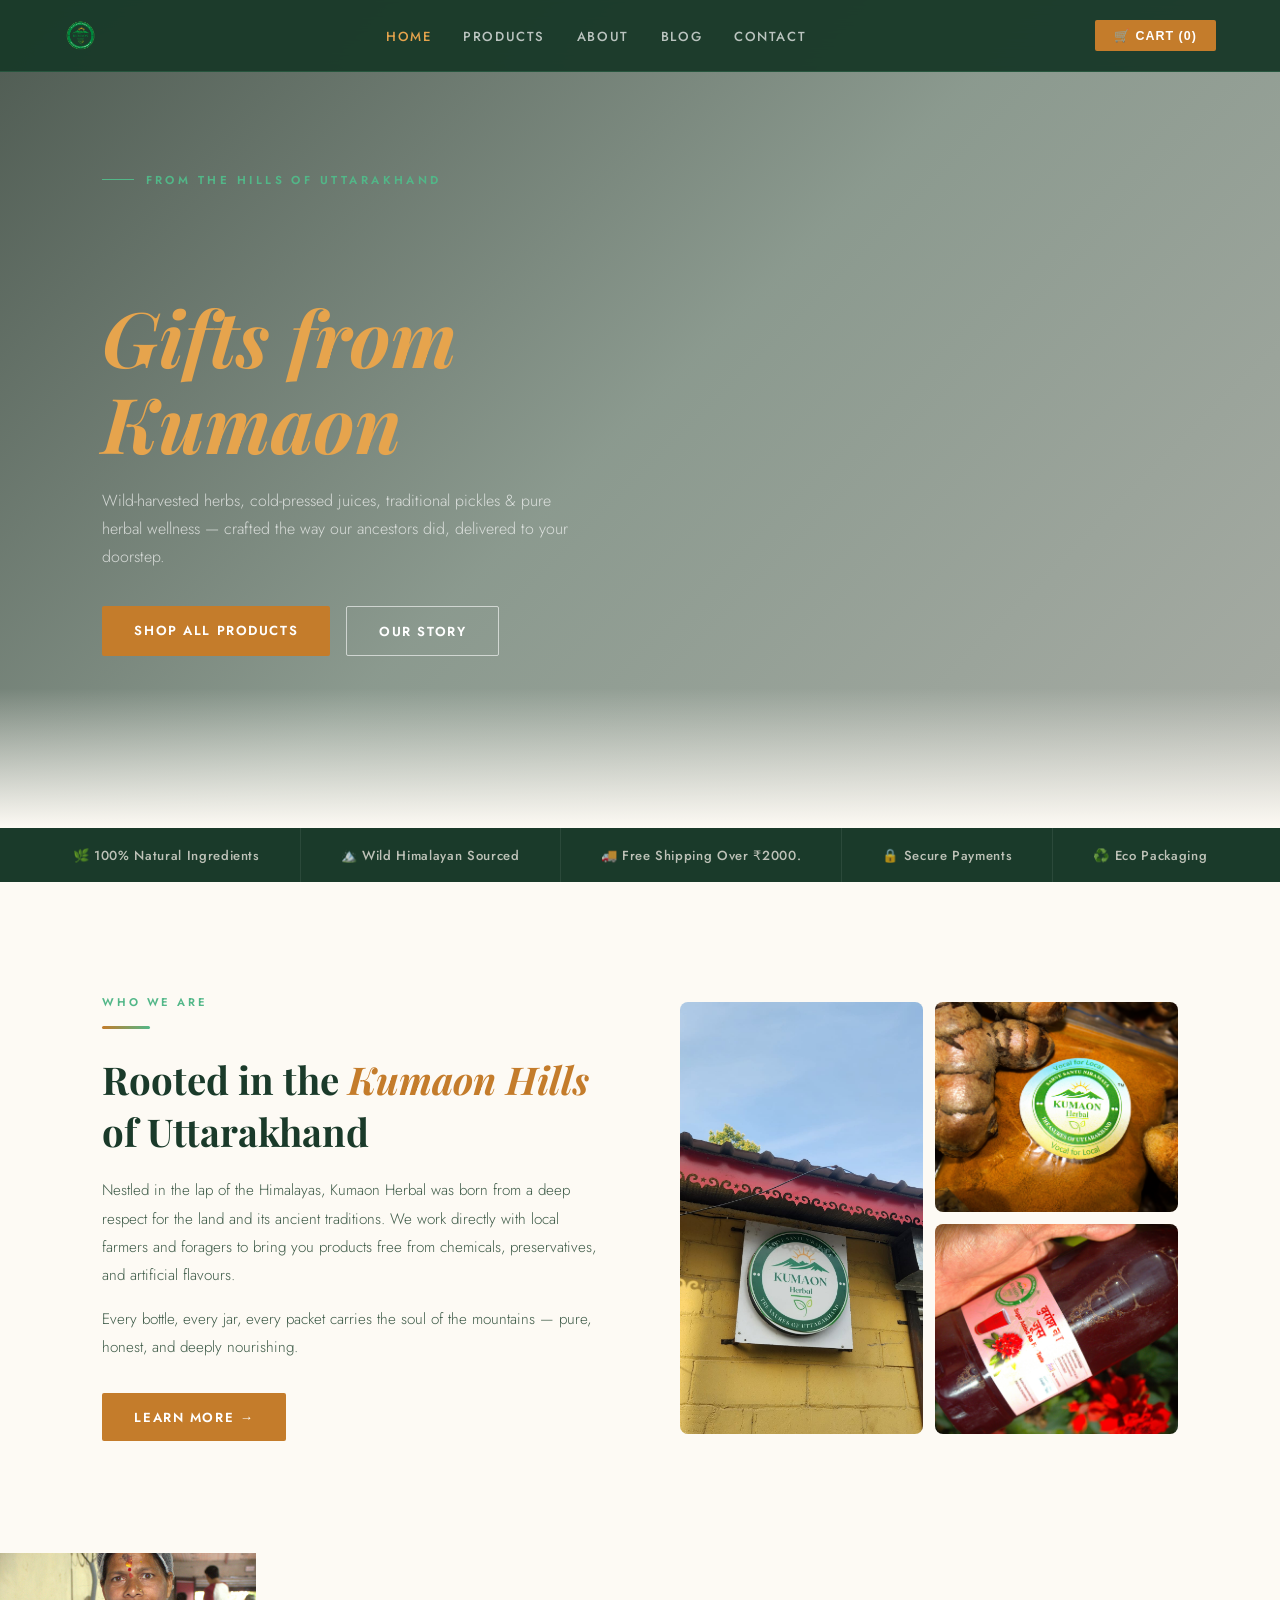
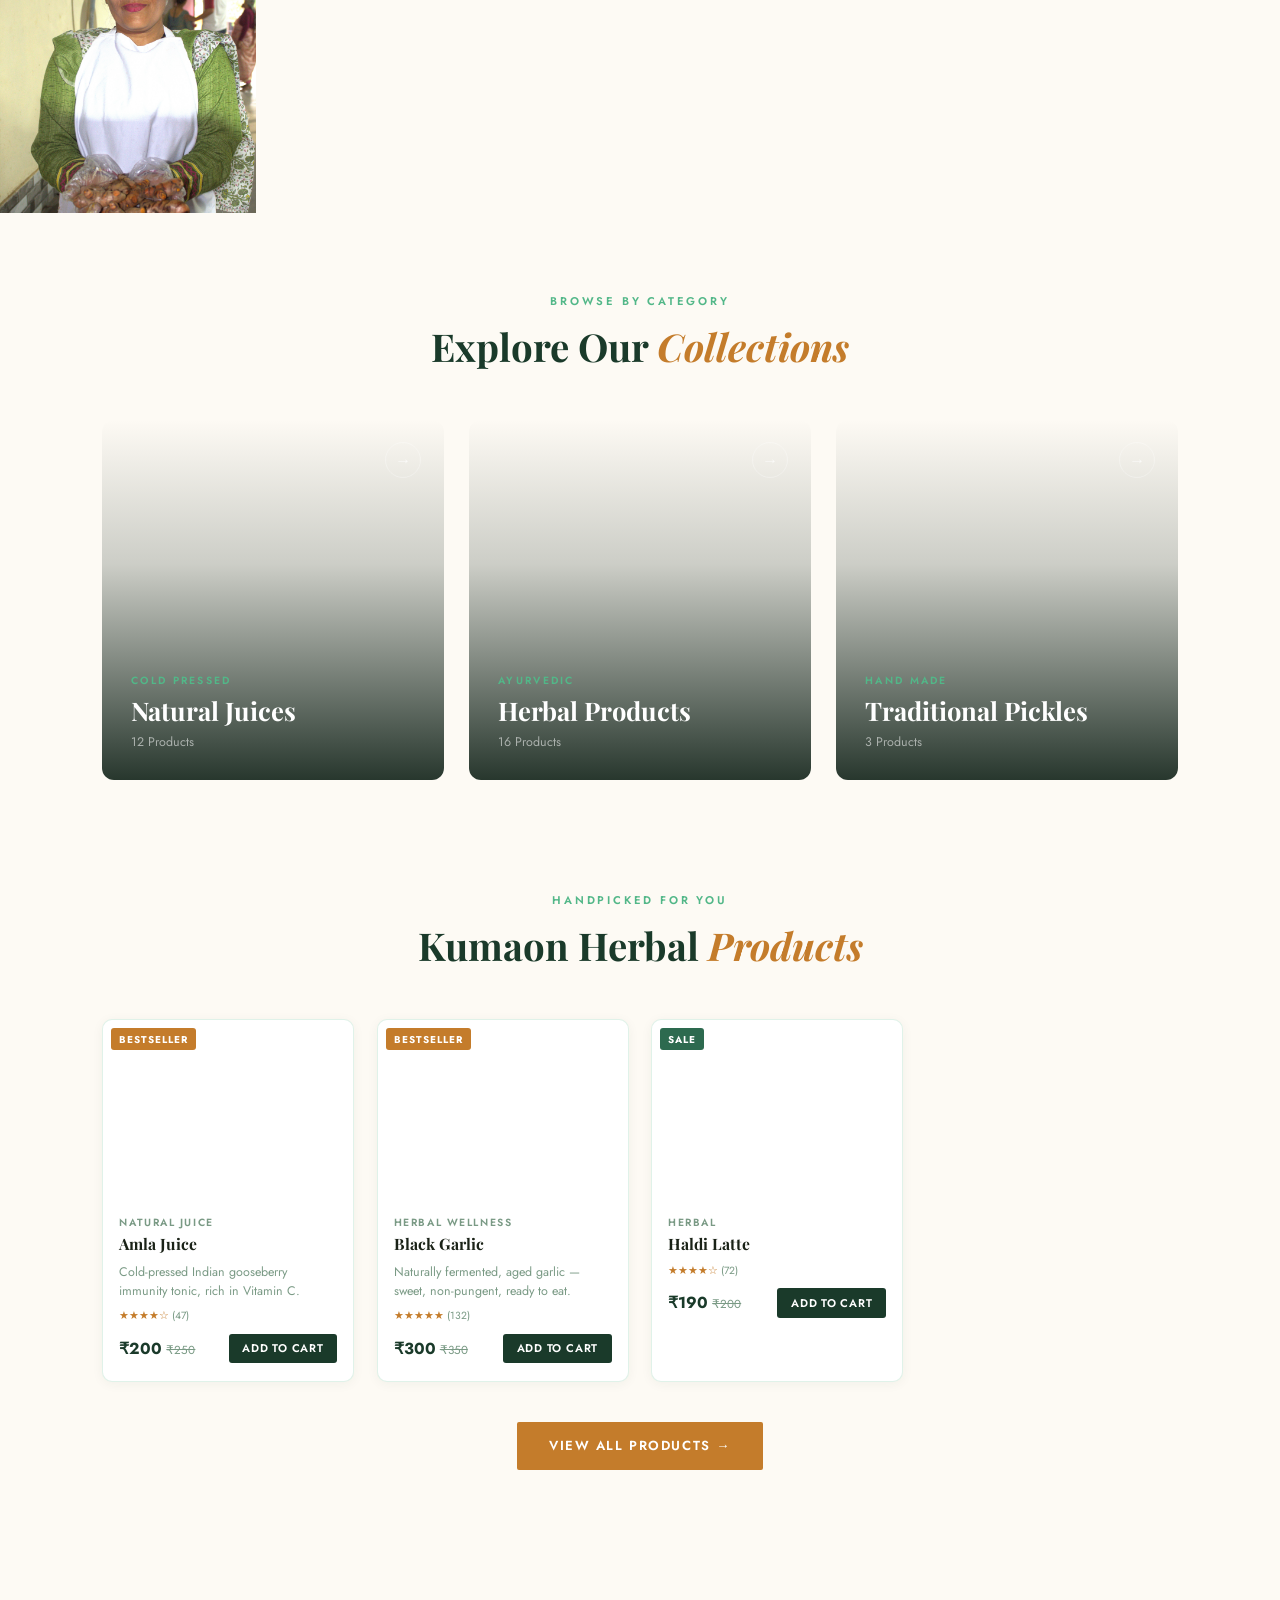
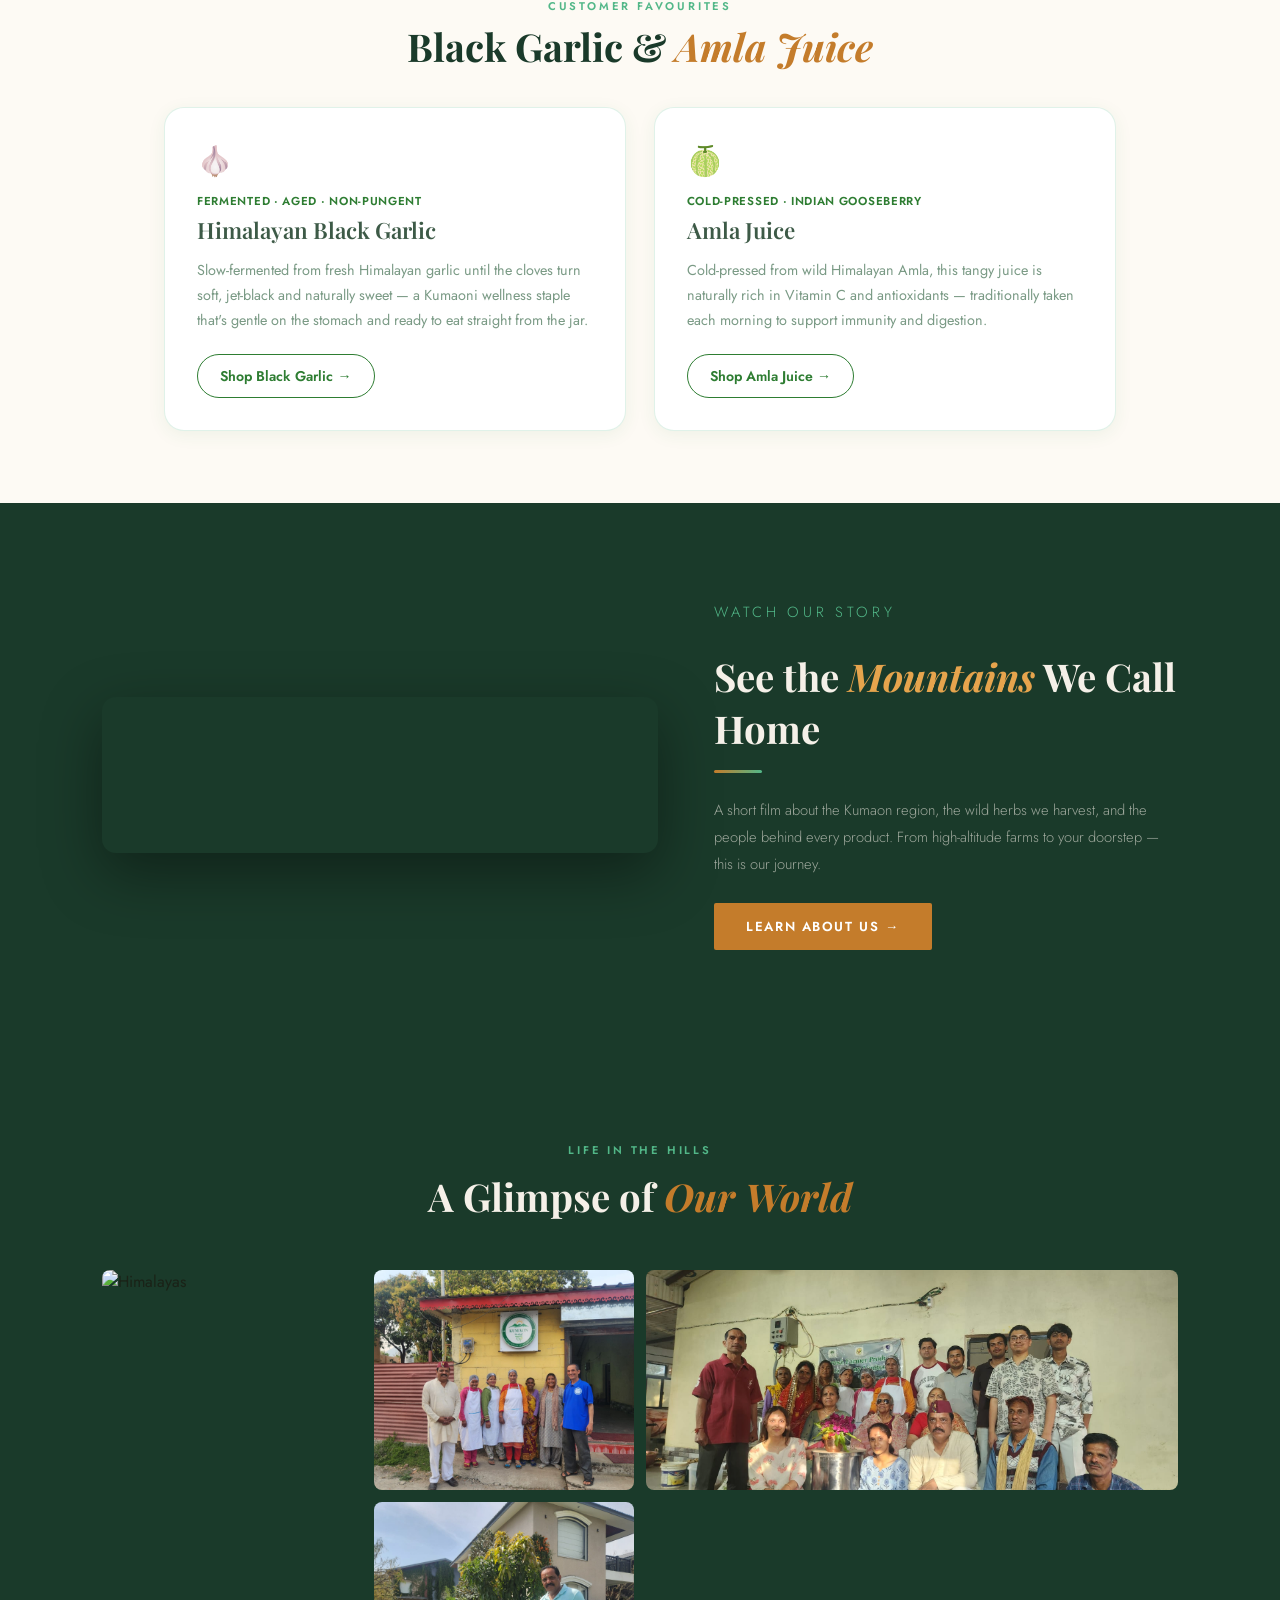
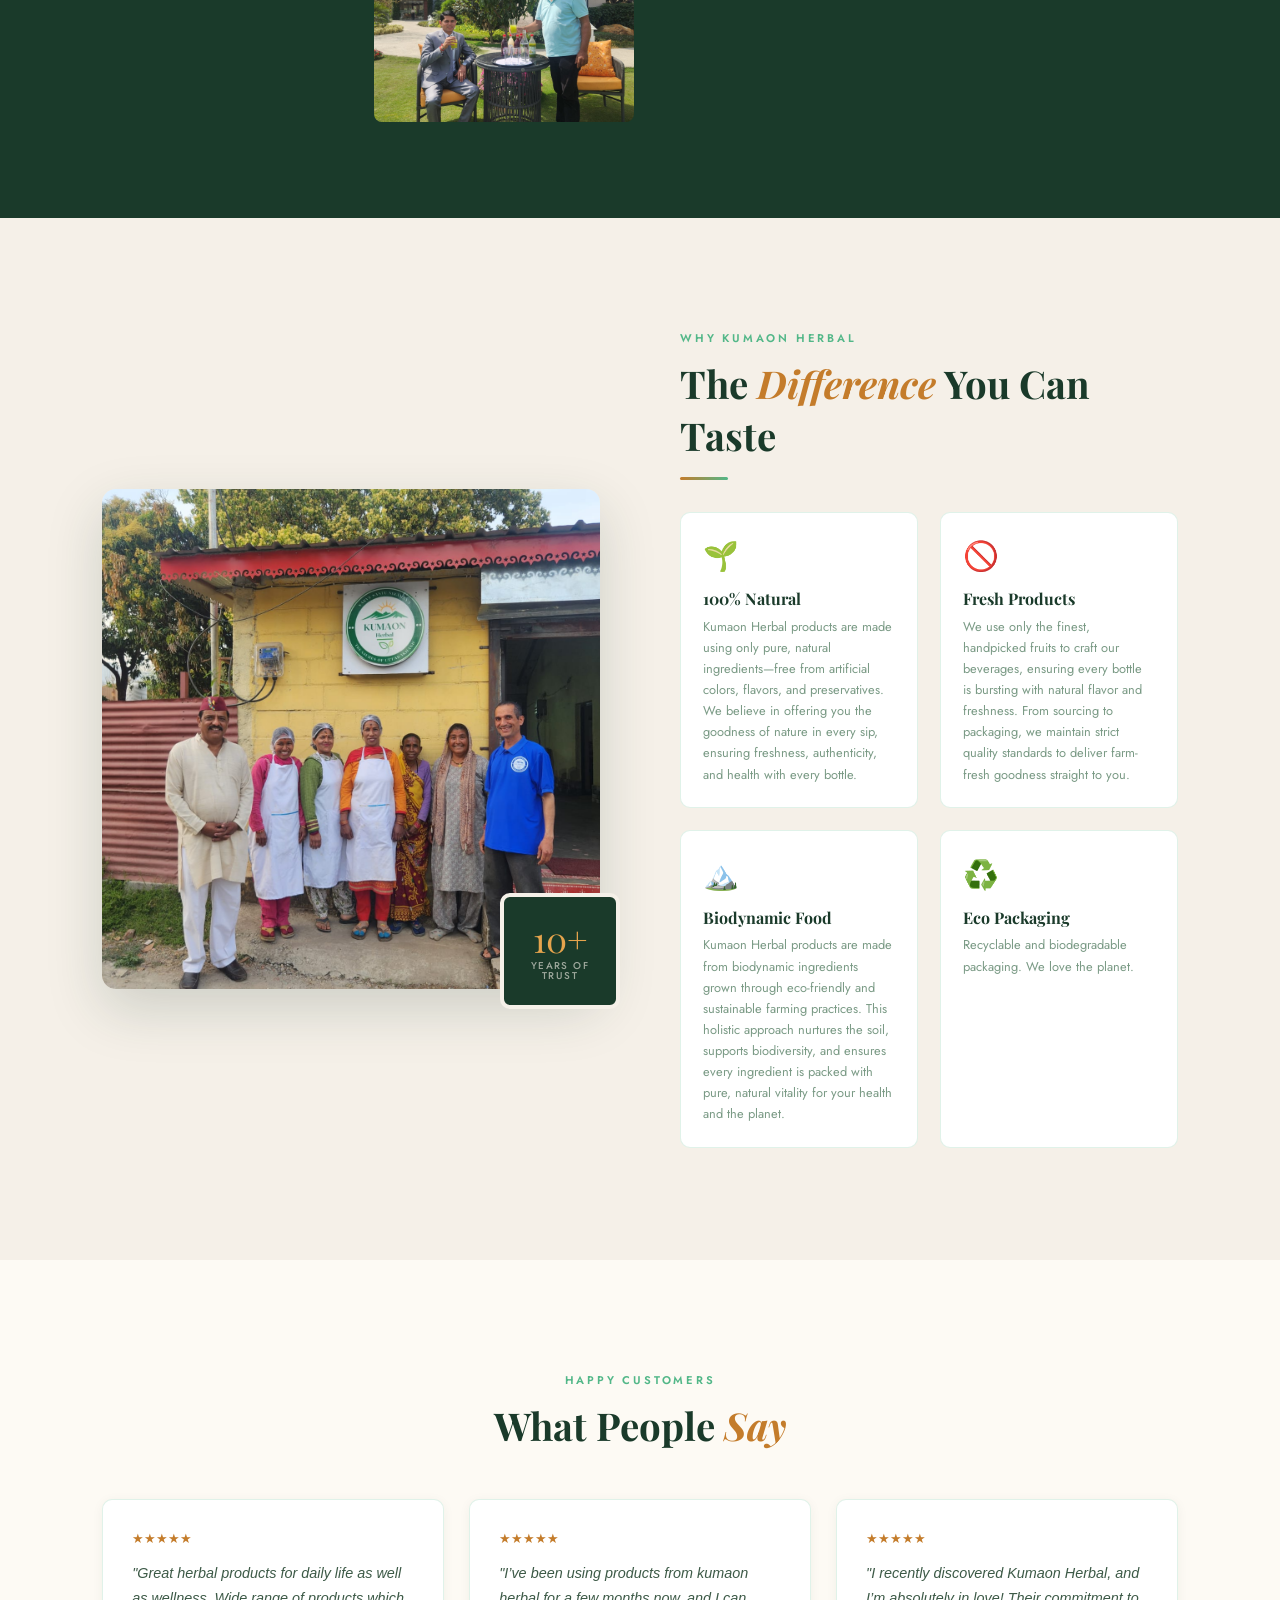
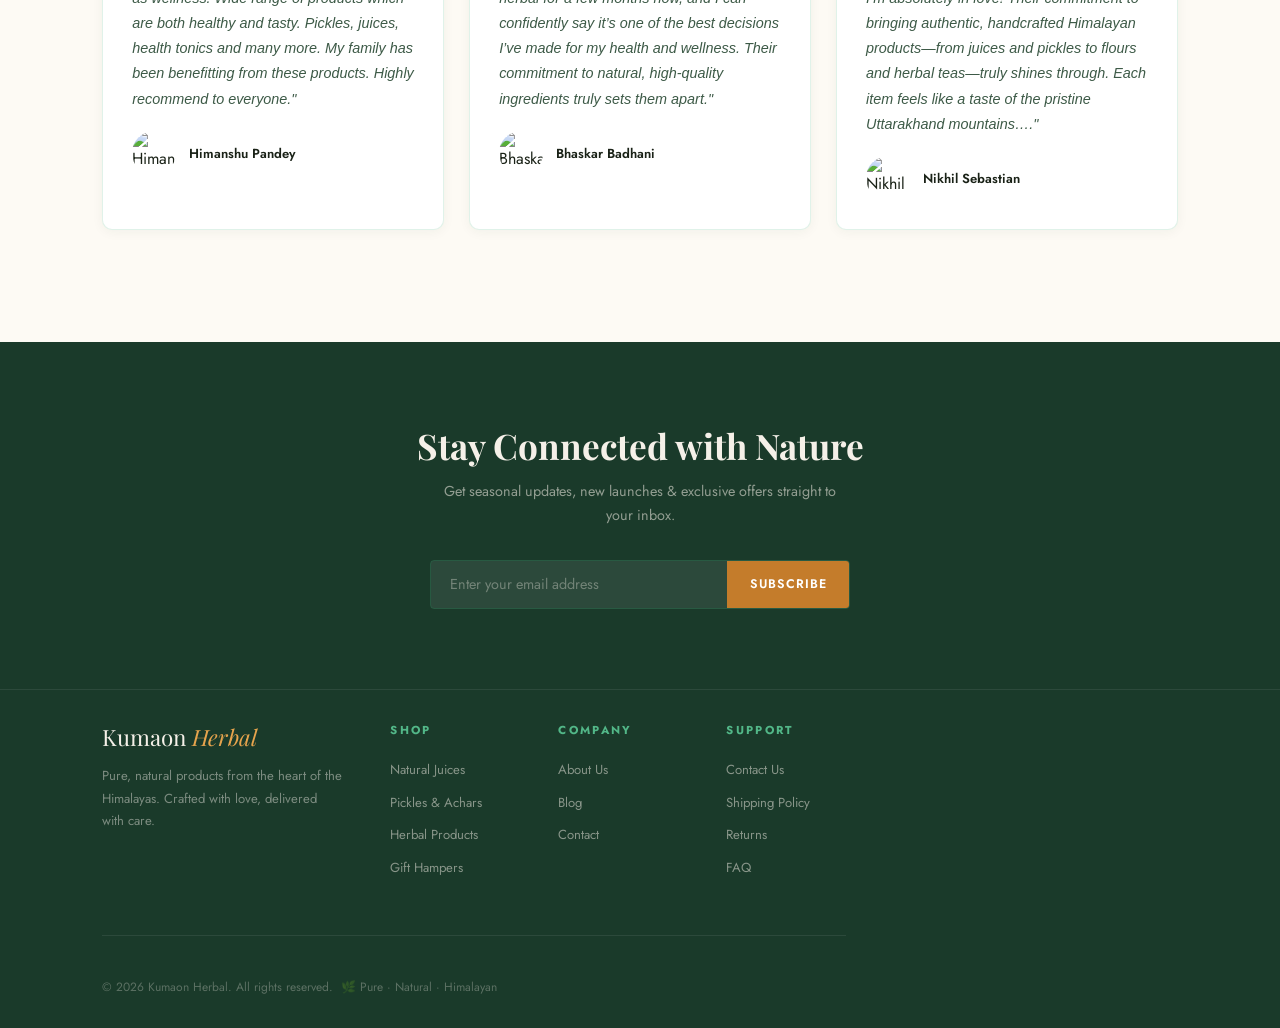
==== commit 3876d513: "Update fmt.Println message from 'Hello' to 'Goodbye'" ====
--- a/index.html
+++ b/index.html
@@ -1,12 +1,96 @@
 <!DOCTYPE html>
-<html lang="en">
+<html lang="en-IN">
 <head>
     <meta charset="UTF-8" />
     <meta name="viewport" content="width=device-width, initial-scale=1.0" />
-    <title>Home – Kumaon Herbal</title>
+
+    <!-- ============================================================
+         PRIMARY SEO META
+         NOTE: replace https://www.kumaonherbal.com with your real
+         domain everywhere it appears (canonical, OG, JSON-LD).
+    ============================================================= -->
+    <title>Kumaon Herbal | Black Garlic, Amla Juice &amp; Himalayan Foods</title>
+    <meta name="description" content="Shop Kumaon Herbal for authentic Himalayan Black Garlic and cold-pressed Amla Juice, plus natural juices, handmade pickles &amp; wellness products. 100% natural, wild-sourced from Uttarakhand. Free shipping over ₹2000."/>
+    <meta name="keywords" content="Kumaon Herbal, black garlic online India, black garlic benefits, amla juice online, amla juice benefits, Himalayan herbal products, natural juices online, traditional Kumaoni pickles, haldi latte, organic products Uttarakhand"/>
+    <meta name="author" content="Kumaon Herbal"/>
+    <meta name="robots" content="index, follow, max-image-preview:large, max-snippet:-1"/>
+    <link rel="canonical" href="https://www.kumaonherbal.com/"/>
+
+    <!-- Local / geo targeting (India · Uttarakhand · Kumaon) -->
+    <meta name="geo.region" content="IN-UT"/>
+    <meta name="geo.placename" content="Kumaon, Uttarakhand"/>
+    <meta name="language" content="English"/>
+
+    <!-- Open Graph (Facebook / WhatsApp / LinkedIn) -->
+    <meta property="og:type" content="website"/>
+    <meta property="og:site_name" content="Kumaon Herbal"/>
+    <meta property="og:title" content="Kumaon Herbal | Black Garlic, Amla Juice & Himalayan Foods"/>
+    <meta property="og:description" content="Authentic Himalayan Black Garlic & cold-pressed Amla Juice, plus natural juices, handmade pickles & wellness products — 100% natural, wild-sourced from Kumaon, Uttarakhand."/>
+    <meta property="og:url" content="https://www.kumaonherbal.com/"/>
+    <meta property="og:image" content="https://www.kumaonherbal.com/WhatsApp%20Image%202026-03-16%20at%208.49.56%20PM.jpeg"/>
+    <meta property="og:locale" content="en_IN"/>
+
+    <!-- Twitter Card -->
+    <meta name="twitter:card" content="summary_large_image"/>
+    <meta name="twitter:title" content="Kumaon Herbal | Black Garlic, Amla Juice & Himalayan Foods"/>
+    <meta name="twitter:description" content="Himalayan Black Garlic & cold-pressed Amla Juice — 100% natural, wild-sourced from the hills of Uttarakhand. Plus juices, pickles & wellness products."/>
+    <meta name="twitter:image" content="https://www.kumaonherbal.com/WhatsApp%20Image%202026-03-16%20at%208.49.56%20PM.jpeg"/>
+
     <link href="https://fonts.googleapis.com/css2?family=Playfair+Display:ital,wght@0,400;0,600;0,700;1,400;1,600&family=Jost:wght@300;400;500;600;700&display=swap" rel="stylesheet" />
     <link href="home.css" rel="stylesheet" />
     <link href="blog.css" rel="stylesheet" />
+
+    <!-- ============================================================
+         STRUCTURED DATA (JSON-LD) — rich results for Google
+    ============================================================= -->
+    <script type="application/ld+json">
+    {
+      "@context": "https://schema.org",
+      "@type": "Organization",
+      "name": "Kumaon Herbal",
+      "url": "https://www.kumaonherbal.com/",
+      "logo": "https://www.kumaonherbal.com/file_000000009f0c720bbfdfcab31197dc01.png",
+      "description": "Kumaon Herbal makes 100% natural, wild-sourced cold-pressed juices, traditional handmade pickles and Himalayan wellness products — including Black Garlic and Amla Juice — from the hills of Uttarakhand, India.",
+      "address": {
+        "@type": "PostalAddress",
+        "addressRegion": "Uttarakhand",
+        "addressCountry": "IN"
+      }
+    }
+    </script>
+
+    <script type="application/ld+json">
+    {
+      "@context": "https://schema.org",
+      "@type": "WebSite",
+      "name": "Kumaon Herbal",
+      "url": "https://www.kumaonherbal.com/"
+    }
+    </script>
+
+    <script type="application/ld+json">
+    {
+      "@context": "https://schema.org",
+      "@type": "ItemList",
+      "name": "Kumaon Herbal Best Sellers",
+      "itemListElement": [
+        { "@type": "ListItem", "position": 1, "item": {
+          "@type": "Product", "name": "Black Garlic", "category": "Herbal Wellness",
+          "image": "https://www.kumaonherbal.com/WhatsApp%20Image%202026-03-16%20at%208.49.56%20PM.jpeg",
+          "description": "Naturally fermented, aged Himalayan Black Garlic — sweet, balsamic-like flavour, prized for its antioxidant content and gentle, non-pungent everyday wellness benefits.",
+          "brand": { "@type": "Brand", "name": "Kumaon Herbal" },
+          "offers": { "@type": "Offer", "price": "300", "priceCurrency": "INR", "availability": "https://schema.org/InStock", "url": "https://www.kumaonherbal.com/product.html#product-black-garlic" },
+          "aggregateRating": { "@type": "AggregateRating", "ratingValue": "5", "reviewCount": "132" } } },
+        { "@type": "ListItem", "position": 2, "item": {
+          "@type": "Product", "name": "Amla Juice", "category": "Natural Juice",
+          "image": "https://www.kumaonherbal.com/images/amla%20juice.jpeg",
+          "description": "Cold-pressed Amla juice from wild Himalayan Indian gooseberries — a potent immunity tonic naturally high in Vitamin C and antioxidants.",
+          "brand": { "@type": "Brand", "name": "Kumaon Herbal" },
+          "offers": { "@type": "Offer", "price": "200", "priceCurrency": "INR", "availability": "https://schema.org/InStock", "url": "https://www.kumaonherbal.com/product.html#product-amla" },
+          "aggregateRating": { "@type": "AggregateRating", "ratingValue": "4", "reviewCount": "47" } } }
+      ]
+    }
+    </script>
 </head>
 <body>
 
@@ -37,12 +121,12 @@
 
     <!-- ════ VIDEO HERO ════ -->
     <section class="video-hero">
-        <video autoplay muted loop class="hero-video">
+        <video autoplay muted loop playsinline class="hero-video">
             <source src="https://www.pexels.com/download/video/3132090/" type="video/mp4" />
         </video>
         <div class="overlay"></div>
         <div class="hero-content">
-            <p class="hero-eyebrow"></p>
+            <p class="hero-eyebrow">From the Hills of Uttarakhand</p>
             <h1 class="hero-title"><br /><em>Gifts from Kumaon</em></h1>
             <p class="hero-subtitle">Wild-harvested herbs, cold-pressed juices, traditional pickles & pure herbal wellness — crafted the way our ancestors did, delivered to your doorstep.</p>
             <div class="hero-btns">
@@ -73,19 +157,19 @@
             <a href="about.html" class="btn-primary" style="margin-top:1rem">Learn More →</a>
         </div>
         <div class="intro-img-grid">
-            <div class="intro-tile tall"><img src="./WhatsApp Image 2026-03-16 at 4.02.39 PM.jpeg" alt="Himalayan mountains" /></div>
-            <div class="intro-tile"><img src="./IMG_7405.jpg" alt="herbal plants" /></div>
-            <div class="intro-tile"><img src="./IMG_7306.jpg" alt="wild honey" /></div>
+            <div class="intro-tile tall"><img src="./WhatsApp Image 2026-03-16 at 4.02.39 PM.jpeg" alt="Himalayan mountains" loading="lazy" decoding="async"/></div>
+            <div class="intro-tile"><img src="./IMG_7405.jpg" alt="herbal plants" loading="lazy" decoding="async"/></div>
+            <div class="intro-tile"><img src="./IMG_7306.jpg" alt="wild honey" loading="lazy" decoding="async"/></div>
         </div>
     </section>
 
     <!-- ════ 5-PHOTO BANNER STRIP ════ -->
     <div class="photo-strip">
-        <div class="ps-item"><img src="./IMG_7422.jpg " alt="honey jar" /></div>
-        <div class="ps-item"><img src="  ./IMG_7270.jpg " alt="herbal kitchen" /></div>
-        <div class="ps-item"><img src=" ./WhatsApp Image 2026-03-16 at 8.49.40 PM.jpeg " alt="herbal tea" /></div>
-        <div class="ps-item"><img src="./IMG_7429.jpg" alt="spices roots" /></div>
-        <div class="ps-item"><img src="./IMG_7506.jpg" alt="berries" /></div>
+        <div class="ps-item"><img src="./IMG_7422.jpg " alt="honey jar" loading="lazy" decoding="async"/></div>
+        <div class="ps-item"><img src="  ./IMG_7270.jpg " alt="herbal kitchen" loading="lazy" decoding="async"/></div>
+        <div class="ps-item"><img src=" ./WhatsApp Image 2026-03-16 at 8.49.40 PM.jpeg " alt="herbal tea" loading="lazy" decoding="async"/></div>
+        <div class="ps-item"><img src="./IMG_7429.jpg" alt="spices roots" loading="lazy" decoding="async"/></div>
+        <div class="ps-item"><img src="./IMG_7506.jpg" alt="berries" loading="lazy" decoding="async"/></div>
     </div>
 
     <!-- ════ CATEGORIES ════ -->
@@ -96,7 +180,7 @@
         </div>
         <div class="cat-grid">
             <a href="product.html" class="cat-card">
-                <img src="./WhatsApp Image 2026-03-16 at 8.49.50 PM (1).jpeg" alt="Natural Juices" />
+                <img src="./WhatsApp Image 2026-03-16 at 8.49.50 PM (1).jpeg" alt="Kumaon Herbal natural cold-pressed juices" loading="lazy" decoding="async"/>
                 <div class="cat-ov"></div>
                 <div class="cat-arrow">→</div>
                 <div class="cat-body">
@@ -107,7 +191,7 @@
             </a>
 
             <a href="product.html" class="cat-card">
-                <img src="./WhatsApp Image 2026-03-16 at 8.49.56 PM.jpeg" alt="Herbal Products" />
+                <img src="./WhatsApp Image 2026-03-16 at 8.49.56 PM.jpeg" alt="Kumaon Herbal Ayurvedic wellness products including black garlic" loading="lazy" decoding="async"/>
                 <div class="cat-ov"></div>
                 <div class="cat-arrow">→</div>
                 <div class="cat-body">
@@ -118,13 +202,13 @@
             </a>
 
             <a href="product.html" class="cat-card">
-                <img src="./WhatsApp Image 2026-03-16 at 8.49.53 PM.jpeg" alt=" " />
+                <img src="./WhatsApp Image 2026-03-16 at 8.49.53 PM.jpeg" alt="Traditional Kumaoni pickles and achar" loading="lazy" decoding="async"/>
                 <div class="cat-ov"></div>
                 <div class="cat-arrow">→</div>
                 <div class="cat-body">
-                    <p class="cat-label">Cold Pressed</p>
-                    <h3 class="cat-name">Natural Juices</h3>
-                    <p class="cat-count">12 Products</p>
+                    <p class="cat-label">Hand Made</p>
+                    <h3 class="cat-name">Traditional Pickles</h3>
+                    <p class="cat-count">3 Products</p>
                 </div>
             </a>
         </div>
@@ -138,19 +222,57 @@
         </div>
         <div class="products-row">
             <div class="pcard" data-id="amla-juice">
-                <div class="pcard-img"><span class="pbadge pbadge-pop">Sale</span><img src="images/amla juice.jpeg" alt="Amla juice" /></div>
-                <div class="pcard-body"><p class="pcat">Natural Juice</p><h3 class="ptitle">Amla Juice</h3><p class="pstars">★★★★★ <span style="color:var(--text-light);font-size:.65rem">(84)</span></p><div class="pfoot"><div><span class="pprice">₹150</span><span class="pprice-old">₹200</span></div><button class="padd">Add to Cart</button></div></div>
-            </div>
-            <div class="pcard" data-id="honey">
-                <div class="pcard-img"><span class="pbadge pbadge-pop">Sale</span><img src="Jackfruit Pickle FRUNT.jpg.jpeg" alt="wild honey" /></div>
-                <div class="pcard-body"><p class="pcat">Herbal</p><h3 class="ptitle">Jackfruit Pickle</h3><p class="pstars">★★★★★ <span style="color:var(--text-light);font-size:.65rem">(241)</span></p><div class="pfoot"><div><span class="pprice">₹300</span><span class="pprice-old">₹350</span></div><button class="padd">Add to Cart</button></div></div>
+                <div class="pcard-img"><span class="pbadge pbadge-pop">Bestseller</span><img src="images/amla juice.jpeg" alt="Kumaon Herbal cold-pressed Amla juice" loading="lazy" decoding="async"/></div>
+                <div class="pcard-body"><p class="pcat">Natural Juice</p><h3 class="ptitle">Amla Juice</h3><p style="font-family:'Jost',sans-serif;font-size:.78rem;line-height:1.5;color:var(--text-light);margin:.3rem 0 .5rem">Cold-pressed Indian gooseberry immunity tonic, rich in Vitamin C.</p><p class="pstars">★★★★☆ <span style="color:var(--text-light);font-size:.65rem">(47)</span></p><div class="pfoot"><div><span class="pprice">₹200</span><span class="pprice-old">₹250</span></div><button class="padd">Add to Cart</button></div></div>
+            </div>
+            <div class="pcard" data-id="black-garlic">
+                <div class="pcard-img"><span class="pbadge pbadge-pop">Bestseller</span><img src="./WhatsApp Image 2026-03-16 at 8.49.56 PM.jpeg" alt="Kumaon Herbal Himalayan aged Black Garlic" loading="lazy" decoding="async"/></div>
+                <div class="pcard-body"><p class="pcat">Herbal Wellness</p><h3 class="ptitle">Black Garlic</h3><p style="font-family:'Jost',sans-serif;font-size:.78rem;line-height:1.5;color:var(--text-light);margin:.3rem 0 .5rem">Naturally fermented, aged garlic — sweet, non-pungent, ready to eat.</p><p class="pstars">★★★★★ <span style="color:var(--text-light);font-size:.65rem">(132)</span></p><div class="pfoot"><div><span class="pprice">₹300</span><span class="pprice-old">₹350</span></div><button class="padd">Add to Cart</button></div></div>
             </div>
             <div class="pcard" data-id="haldi-latte">
-                <div class="pcard-img"><span class="pbadge pbadge-new">Sale</span><img src="images/haldi latte.jpeg" alt="haldi latte" /></div>
+                <div class="pcard-img"><span class="pbadge pbadge-new">Sale</span><img src="images/haldi latte.jpeg" alt="Kumaon Herbal Haldi Latte turmeric wellness drink" loading="lazy" decoding="async"/></div>
                 <div class="pcard-body"><p class="pcat">Herbal</p><h3 class="ptitle">Haldi Latte</h3><p class="pstars">★★★★☆ <span style="color:var(--text-light);font-size:.65rem">(72)</span></p><div class="pfoot"><div><span class="pprice">₹190</span><span class="pprice-old">₹200</span></div><button class="padd">Add to Cart</button></div></div>
             </div>
         </div>
         <div style="text-align:center;margin-top:2.5rem"><a href="product.html" class="btn-primary">View All Products →</a></div>
+    </section>
+
+    <!-- ════ SPOTLIGHT: BLACK GARLIC & AMLA JUICE ════ -->
+    <style id="home-spotlight-styles">
+      .home-spotlight{max-width:1080px;margin:0 auto;padding:1rem 5vw 4.5rem}
+      .home-spotlight-head{text-align:center;margin-bottom:2.2rem}
+      .home-spotlight-head .sec-label{margin-bottom:.4rem}
+      .home-spotlight-grid{display:grid;grid-template-columns:1fr 1fr;gap:1.7rem}
+      .hs-card{background:#fff;border:1px solid var(--border,#e6e3dc);border-radius:20px;padding:2rem;box-shadow:0 4px 18px rgba(46,125,50,.07);display:flex;flex-direction:column}
+      .hs-card .hs-icon{font-size:1.8rem;margin-bottom:.7rem}
+      .hs-card .hs-tag{font-family:'Jost',sans-serif;font-size:.72rem;font-weight:600;letter-spacing:.06em;text-transform:uppercase;color:#2e7d32;margin:0 0 .35rem}
+      .hs-card h3{font-family:'Playfair Display',serif;font-size:1.4rem;font-weight:600;color:var(--text-mid,#2c3a2e);margin:0 0 .8rem}
+      .hs-card p.hs-copy{font-family:'Jost',sans-serif;font-size:.9rem;line-height:1.75;color:var(--text-light,#5a6660);margin:0 0 1.3rem}
+      .hs-cta{margin-top:auto;display:inline-flex;align-items:center;gap:.4rem;font-family:'Jost',sans-serif;font-size:.88rem;font-weight:600;color:#2e7d32;text-decoration:none;padding:.68rem 1.4rem;border:1.5px solid #2e7d32;border-radius:999px;width:fit-content;transition:background .2s ease,color .2s ease}
+      .hs-cta:hover{background:#2e7d32;color:#fff}
+      @media (max-width:820px){.home-spotlight-grid{grid-template-columns:1fr}}
+    </style>
+    <section class="home-spotlight" aria-labelledby="home-spotlight-heading">
+      <div class="home-spotlight-head sec-center">
+        <p class="sec-label">Customer Favourites</p>
+        <h2 class="sec-title" id="home-spotlight-heading">Black Garlic &amp; <em>Amla Juice</em></h2>
+      </div>
+      <div class="home-spotlight-grid">
+        <article class="hs-card">
+          <span class="hs-icon" aria-hidden="true">🧄</span>
+          <p class="hs-tag">Fermented · Aged · Non-Pungent</p>
+          <h3>Himalayan Black Garlic</h3>
+          <p class="hs-copy">Slow-fermented from fresh Himalayan garlic until the cloves turn soft, jet-black and naturally sweet — a Kumaoni wellness staple that's gentle on the stomach and ready to eat straight from the jar.</p>
+          <a href="product.html#product-black-garlic" class="hs-cta">Shop Black Garlic →</a>
+        </article>
+        <article class="hs-card">
+          <span class="hs-icon" aria-hidden="true">🍈</span>
+          <p class="hs-tag">Cold-Pressed · Indian Gooseberry</p>
+          <h3>Amla Juice</h3>
+          <p class="hs-copy">Cold-pressed from wild Himalayan Amla, this tangy juice is naturally rich in Vitamin C and antioxidants — traditionally taken each morning to support immunity and digestion.</p>
+          <a href="product.html#product-amla" class="hs-cta">Shop Amla Juice →</a>
+        </article>
+      </div>
     </section>
 
     <!-- ════ VIDEO SHOWCASE (dark bg) ════ -->
@@ -178,13 +300,13 @@
             <h2 class="sec-title">A Glimpse of <em>Our World</em></h2>
         </div>
         <div class="gal-grid">
-            <div class="gal-item tall"><img src="https://images.pexels.com/photos/36908042/pexels-photo-36908042.jpeg" alt="Himalayas" /></div>
-            <div class="gal-item"><img src="./WhatsApp Image 2026-03-16 at 8.49.41 PM (1).jpeg" alt="herbs" /></div>
-
-            <div class="gal-item wide"><img src="./WhatsApp Image 2026-03-16 at 8.49.42 PM (1).jpeg" alt="herbal tea" /></div>
-
-
-            <div class="gal-item"><img src="./WhatsApp Image 2026-03-16 at 8.49.52 PM.jpeg" alt="spices roots" /></div>
+            <div class="gal-item tall"><img src="https://images.pexels.com/photos/36908042/pexels-photo-36908042.jpeg" alt="Himalayas" loading="lazy" decoding="async"/></div>
+            <div class="gal-item"><img src="./WhatsApp Image 2026-03-16 at 8.49.41 PM (1).jpeg" alt="herbs" loading="lazy" decoding="async"/></div>
+
+            <div class="gal-item wide"><img src="./WhatsApp Image 2026-03-16 at 8.49.42 PM (1).jpeg" alt="herbal tea" loading="lazy" decoding="async"/></div>
+
+
+            <div class="gal-item"><img src="./WhatsApp Image 2026-03-16 at 8.49.52 PM.jpeg" alt="spices roots" loading="lazy" decoding="async"/></div>
 
         </div>
     </section>
@@ -192,7 +314,7 @@
     <!-- ════ WHY US ════ -->
     <section class="why-section">
         <div class="why-img">
-            <img src="./WhatsApp Image 2026-03-16 at 8.49.41 PM (1).jpeg" alt="herbal processing" />
+            <img src="./WhatsApp Image 2026-03-16 at 8.49.41 PM (1).jpeg" alt="herbal processing" loading="lazy" decoding="async"/>
             <div class="why-badge">10+<span>Years of Trust</span></div>
         </div>
         <div>
